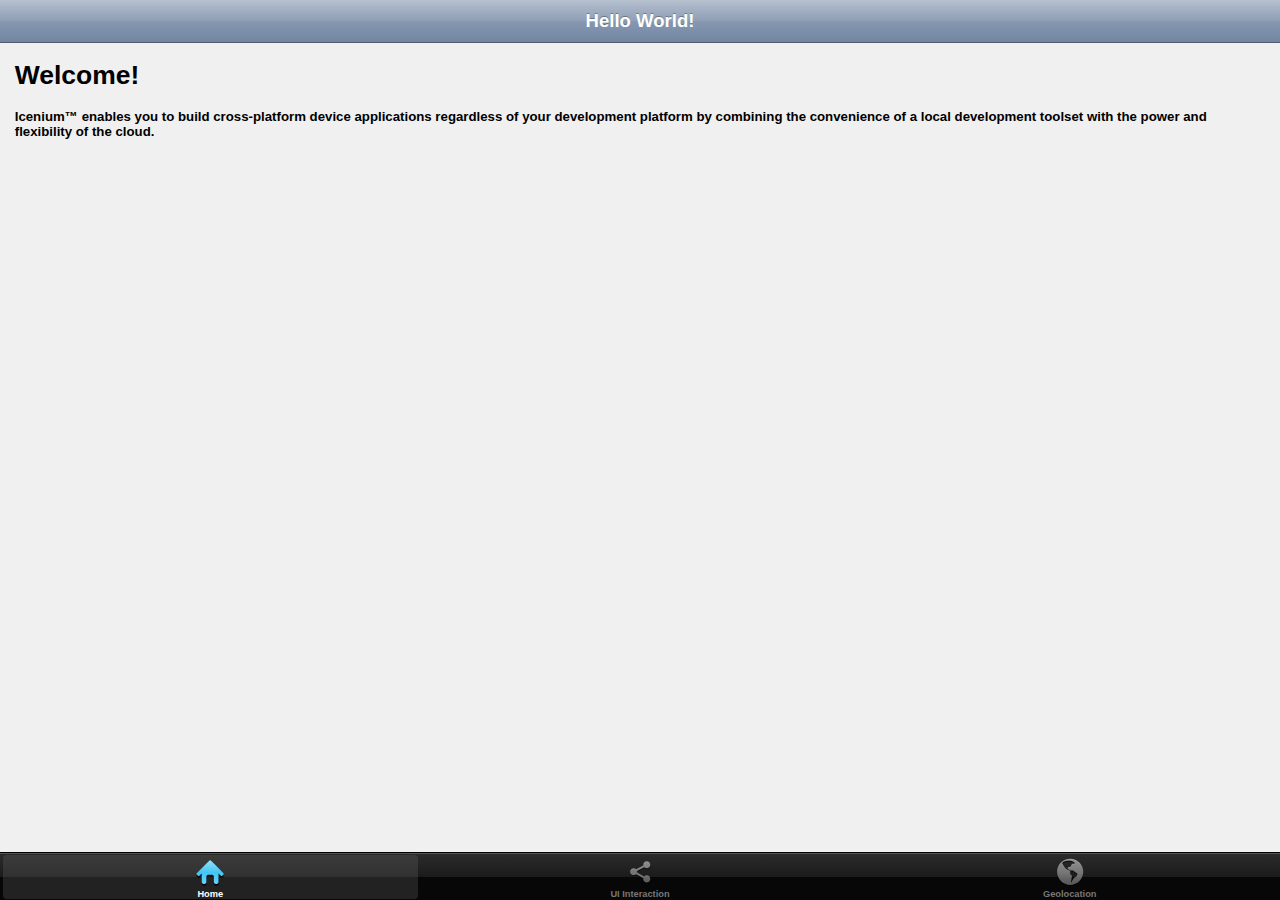
==== OptilineKendo/index.html @ 264a4687 "Solution created." ====
﻿<!DOCTYPE html>
<html>
    <head>
        <title></title>
        <meta charset="utf-8" />
        <script src="cordova.js"></script>
        <script src="kendo/js/jquery.min.js"></script>
        <script src="kendo/js/kendo.mobile.min.js"></script>
        <script src="http://maps.google.com/maps/api/js?sensor=true"></script>
        <script src="scripts/hello-world.js"></script>

        <link href="kendo/styles/kendo.mobile.all.min.css" rel="stylesheet" />
        <link href="styles/main.css" rel="stylesheet" />
    </head>
    <body>
        <div data-role="view" id="tabstrip-home" data-title="Hello World!">
            <h1>Welcome!</h1>
            <p>
                Icenium&trade; enables you to build cross-platform device applications regardless of your 
                development platform by combining the convenience of a local development toolset with the 
                power and flexibility of the cloud.
            </p>
        </div>

        <div data-role="view" id="tabstrip-uiinteraction" data-title="UI Interaction">
            <h1>Say Hello!</h1>
            <div id='helloWorldInput'>
                <label for="txtName" style="display: inline-block;">Enter your name:</label>
                <input type="text" id="txtName" value="" />
            </div>
            <div id='helloWorldText' style="display:block;"></div>
            <div class="buttonArea">
                <a id="resetButton" data-role="button" data-click="sayHelloReset" data-icon="refresh">Reset</a>
                <a id="submitButton" data-role="button" data-click="sayHello" data-icon="compose">Submit</a>
            </div>
        </div>

        <div data-role="view" id="tabstrip-geolocation" data-title="Geolocation">
            <h1>My Location</h1>
            <div id="geoLocationContainer">
                <div id="myLocation">Unable to get location information. Please check your network connection and try again.</div>
                <a id="refreshMap" data-role="button" data-click="getLocation" data-icon="refresh">Refresh Location</a>
                <div id="map_canvas"></div>
            </div>
        </div>

        <div data-role="layout" data-id="mobile-tabstrip">
            <header data-role="header">
                <div data-role="navbar">
                    <span data-role="view-title"></span>
                </div>
            </header>

            <div data-role="footer">
                <div data-role="tabstrip">
                    <a href="#tabstrip-home" data-icon="home">Home</a>
                    <a href="#tabstrip-uiinteraction" data-icon="share">UI Interaction</a>
                    <a href="#tabstrip-geolocation" data-icon="globe">Geolocation</a>
                </div>
            </div>
        </div>

        <script>
            var app = new kendo.mobile.Application(document.body, { transition: "slide", layout: "mobile-tabstrip" });
        </script>
    </body>
</html>
---- OptilineKendo/kendo/styles/kendo.mobile.all.min.css ----
﻿/*
* Kendo UI Mobile v2012.3.1114 (http://kendoui.com)
* Copyright 2012 Telerik AD. All rights reserved.
*
* Kendo UI Mobile commercial licenses may be obtained at
* https://www.kendoui.com/purchase/license-agreement/kendo-ui-mobile-commercial.aspx
* If you do not own a commercial license, this file shall be governed by the trial license terms.
*/
.km-root{font-size:.92em}.km-root a{color:inherit}.km-tablet{font-size:1em}.km-root *:focus{outline:0}.km-root,.km-vertical,.km-horizontal{width:100%;height:100%;-ms-touch-action:pinch-zoom double-tap-zoom;-ms-content-zooming:none;-webkit-user-select:none;-webkit-text-size-adjust:none;-moz-text-size-adjust:none;text-size-adjust:none}.km-root>*,.km-header *,.km-footer *{margin:0;padding:0}.km-root *{-webkit-touch-callout:none;-webkit-tap-highlight-color:rgba(0,0,0,0)}.km-view{top:0;left:0;position:absolute;display:-moz-box;display:-webkit-box;display:-webkit-flex;display:-moz-flex;display:-ms-flexbox;display:flex;height:100%;width:100%;-moz-box-orient:vertical;-webkit-box-orient:vertical;-webkit-flex-direction:column;-moz-flex-direction:column;-ms-flex-direction:column;flex-direction:column;-webkit-align-items:stretch;-moz-align-items:stretch;align-items:stretch;-webkit-align-content:stretch;-moz-align-content:stretch;align-content:stretch;vertical-align:top}:-moz-any(.km-view,.km-pane){overflow:hidden;position:relative}:-moz-any(.km-view){display:-moz-inline-box;display:-moz-inline-flex}.km-content{min-height:1px;-moz-box-flex:1;-webkit-box-flex:1;-moz-flex:1;-webkit-flex:1;-ms-flex:1;flex:1;-moz-box-align:stretch;-webkit-box-align:stretch;-ms-flex-align:stretch;flex-align:stretch;display:block;width:auto;overflow:hidden;position:relative}:-moz-any(.km-content,.km-scrollview){display:block;display:-moz-flex;-moz-flex-direction:column}.km-content p,.km-content h1,.km-content h2,.km-content h3,.km-content h4,.km-content h5,.km-content h6{margin-left:1rem;margin-right:1rem}.km-header,.km-footer{display:block;display:-moz-box;-moz-box-orient:vertical;display:-moz-flex;-moz-flex-direciton:column;width:100%}.km-header{padding:0}.km-footer{background:#1a1a1a}[data-role="layout"]{display:none}.km-tabstrip{-moz-box-orient:horizontal;-webkit-box-orient:horizontal;-moz-box-align:start;-webkit-box-align:start;-ms-flex-align:start;flex-align:start;-webkit-flex-direction:row;-moz-flex-direction:row;-ms-flex-direction:row;flex-direction:row;-moz-box-pack:start;padding:0}.km-header,.km-footer{position:relative;z-index:1}@media all and (-webkit-min-device-pixel-ratio:10000),not all and (-webkit-min-device-pixel-ratio:0){.km-view{display:table}.km-header,.km-footer,.km-content{display:table-row}.km-header,.km-footer{height:1px}}.km-view-title{visibility:hidden}.km-hide-title{display:none}.km-show-title:after{display:block;content:"\a0"}.km-toolbar,.km-navbar,.km-button,.km-buttongroup,.km-tabstrip,.km-blackberry li.km-actionsheet-cancel>a{background-origin:border-box;position:relative;display:inline-block;padding:.4em .7em;margin:.1rem;overflow:visible;border-radius:5pt;-moz-border-radius:5pt;-webkit-border-radius:5pt;text-decoration:none}.km-buttongroup,.km-tabstrip{padding:.4rem .7rem}.km-horizontal .km-tabstrip{padding:.2rem .7rem}.km-button{cursor:pointer;outline:0}.km-switch input[type=checkbox]{display:none}.km-switch,.km-checkbox{text-align:left;font-size:1rem;display:inline-block;width:6.4rem;height:2rem;line-height:2rem;position:relative;overflow:hidden}.km-switch-wrapper,.km-slider-wrapper{display:block;height:100%;width:100%;overflow:hidden;border-radius:6px}.km-switch-background,.km-slider-background{display:block;margin:0 1px 1px -5em;height:100%;width:200%}.km-switch-container{top:0;left:0;position:absolute;display:block;height:100%;width:100%;overflow:hidden;background:transparent;border-radius:4px;-moz-border-radius:4px;-webkit-border-radius:4px;-moz-box-sizing:border-box;-webkit-box-sizing:border-box;box-sizing:border-box}.km-checkbox{width:1.8rem;height:1.8rem}.km-checkbox-checked:after{content:"\a0";display:block;width:100%;height:100%}.km-switch-handle{top:0;left:0;width:2.72em;height:100%;display:inline-block;margin:-1px 0 0 -1px;border-radius:5px;-moz-border-radius:5px;-webkit-border-radius:5px;box-shadow:0 0 3px 0 rgba(0,0,0,0.5);-webkit-box-shadow:0 0 3px 0 rgba(0,0,0,0.5)}.km-switch-label-on,.km-switch-label-off{display:block;width:130%;text-align:center;position:absolute}.km-switch-label-off{left:104%}.km-switch-label-on{left:-134%;text-shadow:0 -1px 0 rgba(0,0,0,0.3)}.km-badge,.km-detail{text-decoration:none;display:inline-block;vertical-align:middle;overflow:hidden;text-align:center;position:absolute;z-index:1;top:-0.6rem;right:-0.4rem;width:1rem;height:1rem;text-shadow:none}.km-detail{position:absolute;float:right;right:.8rem;top:50%;margin-top:-0.7rem;width:1.3rem;height:1.3rem;font-size:1rem;-moz-box-sizing:border-box;-webkit-box-sizing:border-box;box-sizing:border-box}.km-root .km-detaildisclose{font-size:.8em}:-moz-any(.km-detail){width:1rem;height:1rem}.km-listview-link:after{width:.5rem;height:.5rem;content:"\a0";display:inline-block;vertical-align:middle}.km-listview-link:after{margin-left:-0.2rem;border-style:solid;border-width:.24rem .24rem 0 0;-webkit-transform:rotate(45deg);-moz-transform:rotate(45deg);-ms-transform:rotate(45deg);-o-transform:rotate(45deg);transform:rotate(45deg)}.km-button::-moz-focus-inner{padding:0;border:0}.km-badge:-moz-first-node,:-moz-first-node ~ .km-badge{right:-0.5em;top:-1em}.km-buttongroup{-webkit-margin-collapse:separate;margin:.5em auto}.km-root .km-buttongroup{padding:0;border-radius:0;-moz-border-radius:0;-webkit-border-radius:0;box-shadow:none;-webkit-box-shadow:none;border-color:transparent;background:0;white-space:nowrap;display:table}.km-buttongroup>.km-button{display:table-cell}.km-root .km-buttongroup .km-button{margin:0;border-width:1px 0 1px 1px;border-radius:0;-moz-border-radius:0;-webkit-border-radius:0;padding:.48em .9em .44em}.km-tablet .km-buttongroup .km-button{padding:.4em .8em .34em}.km-root .km-navbar .km-buttongroup{font-size:.95rem;line-height:1em;margin:0 0 .2em;display:inline-block;height:1.5em;top:-2px}.km-tablet .km-navbar .km-buttongroup{top:-1px}.km-root .km-navbar .km-buttongroup>.km-button{font-size:1em;min-width:4rem;text-align:center}.km-tablet .km-navbar .km-buttongroup>.km-button{min-width:6rem}.km-root .km-view .km-buttongroup .km-button:first-child{-webkit-border-bottom-left-radius:5pt;-webkit-border-top-left-radius:5pt;border-radius:5pt 0 0 5pt;-moz-border-radius:5pt 0 0 5pt;-webkit-border-radius:5pt 0 0 5pt}.km-root .km-view .km-buttongroup .km-button:last-child{border-right-width:1px;-webkit-border-bottom-right-radius:5pt;-webkit-border-top-right-radius:5pt;border-radius:0 5pt 5pt 0;-moz-border-radius:0 5pt 5pt 0;-webkit-border-radius:0 5pt 5pt 0}.km-scrollview{white-space:nowrap;overflow:hidden;width:100%}.km-scrollview>div>*{-webkit-transform:translatez(0)}.km-scrollview>div>[data-role=page]{vertical-align:top;display:inline-block;min-height:1px}:-moz-any(.km-scrollview)>div{width:0}.km-pages{text-align:center;margin:0;padding:0}.km-pages li{display:inline-block;width:.5em;height:.55em;margin:0 .3em}.km-ios .km-buttongroup .km-button{font-size:1.2em;font-weight:bold}.km-ios .km-state-disabled .km-button,.km-android .km-state-disabled .km-button,.km-blackberry .km-state-disabled .km-button,.km-meego .km-state-disabled .km-button{color:#aaa;text-shadow:none}.km-tabstrip,.km-toolbar,.km-navbar{display:block;padding:.8em;margin:0;width:100%;border-width:0;-moz-box-sizing:border-box;-webkit-box-sizing:border-box;box-sizing:border-box;border-radius:0;-moz-border-radius:0;-webkit-border-radius:0}.km-tabstrip{text-align:center;word-spacing:-1em}.km-tabstrip .km-button{word-spacing:normal;box-shadow:none;-webkit-box-shadow:none}@media screen and (-webkit-min-device-pixel-ratio:0){.km-tabstrip{word-spacing:normal;width:100%}}.km-toolbar,.km-navbar{padding:0;-moz-box-flex:1;-webkit-box-flex:1;-moz-flex:1;-webkit-flex:1;-ms-flex:1;flex:1;position:relative;overflow:hidden;display:block;border-width:0 0 1px 0}.km-root div:-moz-any(.km-toolbar,.km-navbar){overflow:visible}.km-toolbar .km-button,.km-navbar .km-button{margin-top:.5rem;margin-bottom:.5rem}.km-navbar .km-no-title{padding-top:.7rem;padding-bottom:.7rem}.km-horizontal .km-toolbar .km-button,.km-horizontal .km-navbar .km-button{margin-top:.3rem;margin-bottom:.3rem}.km-horizontal .km-navbar .km-no-title{padding-top:.5rem;padding-bottom:.5rem}.km-tablet.km-root .km-no-title{padding-top:.55rem;padding-bottom:.55rem}.km-tablet .km-navbar .km-button,.km-tablet .km-toolbar .km-button{margin-top:.45rem;margin-bottom:.45rem}.km-root .km-pane .km-navbar .km-no-title{visibility:visible;line-height:0}.km-tabstrip .km-button{font-family:Arial,Helvetica,sans-serif;color:#a8a8a8;padding:.4em .8em;border-width:0;border-color:transparent;background:0;margin:0;text-align:center}.km-tabstrip .km-badge{font-size:.8em;font-weight:normal}.km-tabstrip .km-button:first-child{border-left:0}.km-tabstrip .km-button:last-child{border-right:0}.km-listview-wrapper>ul:not(.km-listview){margin:0 auto}.km-list,.km-listview{padding:0;margin:0;list-style-type:none}.km-listinset,.km-listgroupinset{margin:1em}.km-listinset,.km-listgroupinset .km-list{overflow:hidden}.km-listview .km-switch{margin-top:-0.95rem;position:absolute;right:.8rem;top:50%}.km-listview .km-list{text-indent:0}.km-list>li,.km-root .km-listview-link,.km-root .km-listview-label{margin:0;display:block;position:relative;list-style-type:none;vertical-align:middle;-moz-box-sizing:border-box;-webkit-box-sizing:border-box;box-sizing:border-box;padding:.5em .7em}.km-list>li>*{line-height:normal}.km-group-title{display:block;font-weight:bold;padding:.2em 0;text-indent:.8em}.km-listgroupinset .km-group-title{margin-top:.65em;line-height:2em}.km-content .km-list>li:first-child{border-top:0}.km-content .km-list>li:last-child{border-bottom:0}.km-root .km-listview-link,.km-root .km-listview-label{line-height:inherit;text-decoration:none;margin:-0.5em -0.7em}.km-listview-link:after,.km-listview-label:after{border-color:#777;content:"\a0";display:block;position:absolute;right:1rem;top:50%;margin-top:-0.32rem}.km-scroller-pull{width:100%;display:block;position:absolute;line-height:60px;font-size:1.4em;text-align:center;-webkit-transform:translate3d(0,-60px,0);-moz-transform:translate3d(0,-60px,0);-ms-transform:translate3d(0,-60px,0);-o-transform:translate3d(0,-60px,0);transform:translate3d(0,-60px,0)}.km-scroller-pull .km-template{display:inline-block;width:200px;text-align:left}.km-load-more .km-icon,.km-root .km-scroller-pull .km-icon{display:inline-block;height:2rem;margin-right:1rem;vertical-align:middle;width:2rem;font-size:2rem;-webkit-transform:rotate(0deg);-moz-transform:rotate(0deg);-ms-transform:rotate(0deg);-o-transform:rotate(0deg);transform:rotate(0deg);-webkit-transition:-webkit-transform 300ms linear;-moz-transition:-moz-transform 300ms linear;-ms-transition:-ms-transform 300ms linear;-o-transition:-o-transform 300ms linear;transition:transform 300ms linear}.km-root .km-scroller-release .km-icon{-webkit-transform:rotate(180deg);-moz-transform:rotate(180deg);-ms-transform:rotate(180deg);-o-transform:rotate(180deg);transform:rotate(180deg)}.km-root .km-scroller-refresh .km-icon{-webkit-transition:none;-moz-transition:none;-ms-transition:none;-o-transition:none;transition:none}.km-default-content{padding:1em}.km-item label:before,.km-item label.km-item-checked:after{position:absolute;content:" ";display:block;top:50%;left:.6em;width:36px;height:36px;margin-top:-18px}.km-detail .km-text{display:none}.km-detail .km-icon,.km-button .km-icon,.km-list .km-icon,.km-ios .km-button .km-icon{width:1em;height:1em;font-size:1.3em;margin-left:-0.3em;margin-right:.3em;vertical-align:text-top;display:inline-block;background-size:auto 100%}.km-root .km-view .km-notext{margin-left:0;margin-right:0}.km-list .km-switch{position:absolute;top:50%;right:.8rem;margin-top:-1rem}.km-root .km-rowinsert:after,.km-root .km-rowdelete:after,.km-root .km-contactadd:after,.km-root .km-detaildisclose:after,.km-root .km-rowinsert:before,.km-root .km-rowdelete:before,.km-root .km-contactadd:before,.km-root .km-detaildisclose:before,.km-detail .km-icon{left:.15em;top:.15em;line-height:1em;font-size:1em;position:absolute}.km-root .km-detaildisclose:after{left:.1em;top:.25em;text-align:center;font-weight:bold}.km-buttongroup .km-button .km-icon{width:1em;height:1em;font-size:1em;margin:0 .16em 0 0}.km-tabstrip .km-button .km-icon{width:2.5rem;height:2.5rem;font-size:2.5rem;margin:.1rem auto 0;display:block}.km-phone .km-tabstrip .km-icon{height:2.2rem;width:2.2rem;font-size:2.2rem}.km-phone .km-horizontal .km-tabstrip .km-icon{height:2rem;width:2rem;font-size:2rem}.km-slider{width:10em;height:.6em;line-height:.6em;position:relative;padding:.5em .7em;display:inline-block;vertical-align:middle}.km-slider-container{top:0;left:0;margin:0;width:100%;height:100%;display:block;position:absolute;border-radius:5px;-moz-border-radius:5px;-webkit-border-radius:5px}.km-slider-handle{top:0;left:0;width:1.25em;height:1.25em;display:block;position:absolute;border-radius:1em;-moz-border-radius:1em;-webkit-border-radius:1em;box-shadow:0 1px 1px rgba(0,0,0,0.5);-webkit-box-shadow:0 1px 1px rgba(0,0,0,0.5)}.km-slider-wrapper{border-radius:5px;-moz-border-radius:5px;-webkit-border-radius:5px}.km-slider-background{width:24em;margin-left:-12em}.km-touch-scrollbar{position:absolute;visibility:hidden;z-index:200000;height:.3em;width:.3em;background-color:#333;opacity:0;border-radius:.4em;-moz-border-radius:.4em;-webkit-border-radius:.4em;-webkit-transform-origin:0 0;-moz-transform-origin:0 0;-ms-transform-origin:0 0;-o-transform-origin:0 0;transform-origin:0 0;-webkit-transition:opacity .3s linear;-moz-transition:opacity .3s linear;-ms-transition:opacity .3s linear;-o-transition:opacity .3s linear;transition:opacity .3s linear}.km-vertical-scrollbar{height:100%;right:1px;top:0}.km-horizontal-scrollbar{width:100%;left:0;bottom:1px}.km-scrollview,.km-scroll-container{-moz-user-select:none;-webkit-user-select:none;user-select:none;-moz-user-select:-moz-none;-webkit-margin-collapse:separate}.km-scroll-wrapper{position:relative}.km-scroll-header{position:absolute;z-index:1001;width:100%;top:0;left:0}.km-leftitem,.km-rightitem{z-index:1;position:absolute;right:.5em}.km-leftitem{left:.5em;right:auto}.km-dialog{position:absolute;min-width:19em;max-width:25em;overflow:hidden;border-radius:1em;-moz-border-radius:1em;-webkit-border-radius:1em}.km-dialog-title{position:static;float:none;height:2.6em;margin-top:-2.6em;font-size:1.22em;line-height:3em;border-radius:1em;-moz-border-radius:1em;-webkit-border-radius:1em}.km-dialog:before{content:"\a0";display:block;overflow:visible;width:100%;height:3em;opacity:.2}.km-dialog-content{font-weight:normal;min-height:2em;text-align:center}.km-dialog .km-button{display:block;margin:.4em;font-size:1.3em;text-align:center;padding:.44em;-moz-user-select:none;-webkit-user-select:none;user-select:none;border-radius:4px;-moz-border-radius:4px;-webkit-border-radius:4px}.km-loader{top:50%;left:50%;width:180px;height:130px;opacity:.85;z-index:100000;padding:30px 30px;position:absolute;margin-top:-70px;margin-left:-90px;-moz-box-sizing:border-box;-webkit-box-sizing:border-box;box-sizing:border-box;background-color:black;border-radius:20px;-moz-border-radius:20px;-webkit-border-radius:20px}.km-loader h1{font-size:1.6em;color:white;text-align:center;margin-top:10px}.km-loader .km-loading,.km-load-more .km-icon,.km-scroller-refresh .km-icon{animation:km-spin 1s infinite linear;-moz-animation:km-spin 1s infinite linear;-webkit-animation:km-spin 1s infinite linear;display:block;margin:0 auto;width:35px;height:35px;font-size:35px}.km-loader .km-loading:after,.km-load-more .km-icon:after,.km-scroller-refresh .km-icon:after{color:#ccc}@-webkit-keyframes km-spin{from{-webkit-transform:rotate(0deg)}to{-webkit-transform:rotate(360deg)}}@-moz-keyframes km-spin{from{-moz-transform:rotate(0deg)}to{-moz-transform:rotate(360deg)}}@-ms-keyframes km-spin{from{-ms-transform:rotate(0deg)}to{-ms-transform:rotate(360deg)}}@-o-keyframes km-spin{from{-o-transform:rotate(0deg)}to{-o-transform:rotate(360deg)}}@-webkit-keyframes km-ios-spin{0%{-webkit-transform:rotate(0deg)}8.32%{-webkit-transform:rotate(0deg)}8.33%{-webkit-transform:rotate(30deg)}16.65%{-webkit-transform:rotate(30deg)}16.66%{-webkit-transform:rotate(60deg)}24.99%{-webkit-transform:rotate(60deg)}25%{-webkit-transform:rotate(90deg)}33.32%{-webkit-transform:rotate(90deg)}33.33%{-webkit-transform:rotate(120deg)}41.65%{-webkit-transform:rotate(120deg)}41.66%{-webkit-transform:rotate(150deg)}49.99%{-webkit-transform:rotate(150deg)}50%{-webkit-transform:rotate(180deg)}58.32%{-webkit-transform:rotate(180deg)}58.33%{-webkit-transform:rotate(210deg)}66.65%{-webkit-transform:rotate(210deg)}66.66%{-webkit-transform:rotate(240deg)}74.99%{-webkit-transform:rotate(240deg)}75%{-webkit-transform:rotate(270deg)}83.32%{-webkit-transform:rotate(270deg)}83.33%{-webkit-transform:rotate(300deg)}91.65%{-webkit-transform:rotate(300deg)}91.66%{-webkit-transform:rotate(330deg)}99.99%{-webkit-transform:rotate(330deg)}100%{-webkit-transform:rotate(360deg)}}.km-list input[type=password],.km-list input[type=search],.km-list input[type=number],.km-list input[type=tel],.km-list input[type=url],.km-list input[type=email],.km-list input[type=text]:not(.k-input),.km-list input[type=month],.km-list input[type=color],.km-list input[type=week],.km-list input[type=date],.km-list input[type=time],.km-list input[type=datetime],.km-list select:not([multiple]),.km-list .k-dropdown,.km-list textarea{width:50%;-moz-box-sizing:border-box;-webkit-box-sizing:border-box;box-sizing:border-box}.km-root input:not([type=button]):not([type=submit]):not([type=reset]):not([type=image]):not([type=checkbox]):not([type=radio]):not(.k-input):not(.k-button),.km-root select:not([multiple]),.km-root .k-dropdown,.km-root textarea{font-size:1.2em}.km-list input[type=checkbox],.km-list input[type=radio]{-moz-appearance:none;-webkit-appearance:none;background:0}.km-root input,.km-root textarea{-moz-user-select:text;-webkit-user-select:text;user-select:text}.km-root input[readonly],.km-root select:not([multiple]){-moz-user-select:none;-webkit-user-select:none;user-select:none}.km-root .km-list input:not([type=button]):not([type=submit]):not([type=reset]):not([type=image]):not(.k-input):not(.k-button),.km-root .km-list select:not([multiple]),.km-root .km-list .k-dropdown,.km-root .km-list textarea{position:absolute;right:.8em;top:50%;line-height:normal;margin-top:-0.5em;z-index:1}.km-root .km-list input:not([type=button]):not([type=submit]):not([type=reset]):not([type=image]):not([type=checkbox]):not([type=radio]):not(.k-input):not(.k-button),.km-root .km-list select:not([multiple]),.km-root .km-list .k-dropdown,.km-root .km-list textarea{right:0;margin-top:-0.95em}.km-root .km-list .k-dropdown{line-height:1.4em}.km-list .k-dropdown,.km-list .k-dropdown .k-input{background-color:transparent}.km-root .k-dropdown-wrap{display:inline-block}.km-root .km-listview-label:after,.km-root input ~ .km-listview-link:after,.km-root textarea ~ .km-listview-link:after,.km-root select ~ .km-listview-link:after,.km-root .k-dropdown ~ .km-listview-link:after{display:none}.km-root .k-dropdown select,.km-root .k-dropdown .k-select{display:none}.km-root .km-list textarea{position:relative;float:right;margin-top:0;font-family:inherit}.km-root .km-popup .k-item,.km-actionsheet>li{list-style-type:none;padding:inherit 1em;border-bottom:1px solid #555;-moz-box-sizing:border-box;-webkit-box-sizing:border-box;box-sizing:border-box}.km-actionsheet>li{line-height:2em;border-bottom:0}.km-root .km-popup .k-list,.km-actionsheet{padding:0;margin:0}.km-root .km-popup .k-item:last-child,.km-actionsheet>li:last-child{border:0}.km-shim{left:0;bottom:0;position:absolute;width:100%;height:100%;background:rgba(0,0,0,0.6);z-index:10001;-moz-box-sizing:border-box;-webkit-box-sizing:border-box;box-sizing:border-box}.km-shim .k-animation-container,.km-actionsheet-wrapper{width:100%;box-shadow:none;-webkit-box-shadow:none;border:0}.km-shim .k-animation-container{width:auto}.km-listview-label input[type=radio],.km-listview-label input[type=checkbox]{border:0;font-size:inherit;width:1em;height:.9em}.km-load-more{display:block;padding:.3em 0 1.2em;height:2.6em;text-align:center}.km-root div.km-splitview{-moz-box-orient:horizontal;-webkit-box-orient:horizontal;-moz-box-direction:normal;-webkit-box-direction:normal;-webkit-flex-direction:row;-moz-flex-direction:row;-ms-flex-direction:row;flex-direction:row}.km-root .km-splitview.km-split-vertical{-moz-box-orient:vertical;-webkit-box-orient:vertical;-webkit-flex-direction:column;-moz-flex-direction:column;-ms-flex-direction:column;flex-direction:column}.km-splitview>.km-pane{-moz-box-flex:2;-webkit-box-flex:2;-moz-flex:2;-webkit-flex:2;-ms-flex:2;flex:2}.km-splitview>.km-pane:first-child{-moz-box-flex:1;-webkit-box-flex:1;-moz-flex:1;-webkit-flex:1;-ms-flex:1;flex:1}.km-split-horizontal>.km-pane{height:100%}.km-split-vertical>.km-pane>.km-view{display:-webkit-box}.km-pane{position:relative}.km-popup-wrapper,.km-modalview-wrapper{z-index:10001;position:relative;overflow:hidden;background:0;border:0;box-shadow:none;-webkit-box-shadow:none}.km-popup-overlay{position:absolute;width:100%;height:100%;z-index:10000}.km-popup-arrow,.km-popup-arrow:after,.km-down .km-popup-arrow:before{position:absolute;width:15px;height:15px;top:0;left:0;z-index:2}.km-left .km-popup-arrow,.km-right .km-popup-arrow{margin-top:-8px}.km-up .km-popup-arrow,.km-down .km-popup-arrow{margin-left:-8px}.km-popup-arrow:after,.km-down .km-popup-arrow:before{display:block;content:"\a0";width:0;height:0}.km-up .km-popup-arrow{top:auto;bottom:0}.km-left .km-popup-arrow{left:auto;right:0}.km-popup.km-pane{-moz-box-sizing:border-box;-webkit-box-sizing:border-box;box-sizing:border-box;width:100%;height:100%}.km-modalview,.km-modalview-wrapper:before{overflow:hidden;position:relative;display:-moz-inline-box;display:-webkit-inline-box;display:-ms-inline-flexbox;display:inline-flex;width:100%;height:100%;vertical-align:middle}.km-modalview .km-content{box-flex:1}.km-modalview-wrapper:before{margin-left:-1px;content:"\a0";width:0;display:inline-block}.km-stretched-view{display:-moz-box;display:-webkit-box;display:-webkit-flex;display:-moz-flex;display:-ms-flexbox;display:flex}.km-stretched-view>*{width:100%}.km-pane,.km-on-ios .km-view,.km-on-ios .km-header,.km-on-ios .km-footer,.km-on-ios .km-slider,.km-on-ios .km-switch,.km-on-ios .km-group-title,.km-on-ios .km-list>li,.km-on-ios .km-shim .k-animation-container,.km-on-ios .km-scroll-container,.km-on-blackberry .km-view,.km-on-blackberry .km-content,.km-on-blackberry .km-header,.km-on-blackberry .km-footer,.km-on-blackberry .km-icon,.km-on-blackberry .km-switch,.km-on-blackberry .km-popup .k-item,.km-on-blackberry .km-actionsheet-wrapper{-webkit-transform:translatez(0)}.km-on-meego,.km-on-android{-webkit-transform:none}.km-on-android.km-2 .km-header,.km-on-android.km-2 .km-footer,.km-on-android .km-switch,.km-on-android.km-2 .km-list>li,.km-on-android.km-3 .km-listview-wrapper,.km-on-android.km-4 .km-listview-wrapper,.km-on-android.km-4 .km-content,.km-on-android .km-switch-handle,.km-on-android .km-switch-wrapper,.km-on-android .km-scroll-container,.km-on-meego .km-content,.km-on-meego .km-switch,.km-on-meego .km-icon,.km-on-meego .km-header,.km-on-meego .km-footer,.km-on-meego .km-content,.km-on-meego .km-switch-handle,.km-on-meego .km-switch-wrapper{-webkit-transform:translatez(0);-webkit-backface-visibility:hidden}.km-on-android.km-4{-webkit-transition:-webkit-transform .0001ms}.km-on-android.km-4 input{-webkit-user-modify:read-write-plaintext-only}.km-on-android.km-2 .km-list>li,.km-on-android.km-3 .km-list>li{bottom:10000px;-webkit-transform:translatey(10000px);-moz-transform:translatey(10000px);-ms-transform:translatey(10000px);-o-transform:translatey(10000px);transform:translatey(10000px)}.km-overlay{position:absolute;top:0;left:0;width:100%;height:100%;background:transparent;z-index:100000}@font-face{font-family:"Kendo UI";src:url("images/KendoUI.woff") format("woff"),url("images/KendoUI.ttf") format("truetype")}body:before{font-family:"Kendo UI";content:"\a0";font-size:0;width:0;height:0;position:absolute;z-index:-1}.km-root .km-pane .km-view .km-icon{-webkit-background-clip:text;background-size:0}.km-icon{position:relative}.km-icon:after,.km-icon:before,.km-contactadd:after,.km-contactadd:before,.km-rowdelete:after,.km-rowdelete:before,.km-rowinsert:after,.km-rowinsert:before,.km-detaildisclose:after,.km-detaildisclose:before,.km-loading:after{position:relative;display:block;width:100%;height:100%;text-align:left;vertical-align:middle;background-size:auto;font:1em/1em "Kendo UI"}.km-icon:before,.km-contactadd:before,.km-rowdelete:before,.km-rowinsert:before,.km-detaildisclose:before{position:absolute;margin-top:1px;color:rgba(0,0,0,0.7)}.km-icon:before,.km-contactadd:before,.km-rowdelete:before,.km-rowinsert:before,.km-detaildisclose:before{display:none}.km-state-active .km-icon:before,.km-state-active .km-contactadd:before,.km-state-active .km-rowdelete:before,.km-state-active .km-rowinsert:before,.km-state-active .km-detaildisclose:before{display:block}:-webkit-any(.km-ios):not(.km-android):not(.km-blackberry6):not(.km-blackberry7):not(.km-meego) .km-icon:after,:-webkit-any(.km-blackberry):not(.km-android):not(.km-blackberry6):not(.km-blackberry7):not(.km-meego) .km-icon:after{background-image:inherit;background-repeat:inherit;background-position:inherit;background-color:currentcolor;-webkit-background-clip:text;-webkit-text-fill-color:transparent}.km-root .km-pane.km-on-blackberry.km-blackberry6 .km-view .km-icon,.km-root .km-pane.km-on-blackberry.km-blackberry7 .km-view .km-icon,.km-root .km-pane.km-on-ios.km-ios4 .km-view .km-icon{background:0}.km-root .km-pane.km-on-blackberry.km-blackberry6 .km-view .km-icon:after,.km-root .km-pane.km-on-blackberry.km-blackberry7 .km-view .km-icon:after,.km-root .km-pane.km-on-ios.km-ios4 .km-view .km-icon:after{background:0;-webkit-text-fill-color:inherit}.km-contactadd:after,.km-contactadd:before,.km-rowinsert:after,.km-rowinsert:before{content:"\E039"}.km-rowdelete:after,.km-rowdelete:before{content:"\E03a"}.km-detaildisclose:after,.km-detaildisclose:before{content:"\E0E2"}.km-action:after,.km-action:before{content:"\e0ca"}.km-add:after,.km-add:before{content:"\e0cb"}.km-battery:after,.km-battery:before{content:"\e0ce"}.km-bookmarks:after,.km-bookmarks:before{content:"\e0cf"}.km-camera:after,.km-camera:before{content:"\e0d0"}.km-cart:after,.km-cart:before{content:"\e0d1"}.km-edit:after,.km-compose:after,.km-edit:before,.km-compose:before{content:"\e0d5"}.km-contacts:after,.km-contacts:before{content:"\e0e4"}.km-trash:after,.km-delete:after,.km-trash:before,.km-delete:before{content:"\e0ec"}.km-details:after,.km-details:before{content:"\e0e2"}.km-download:after,.km-downloads:after,.km-download:before,.km-downloads:before{content:"\e0d4"}.km-fastforward:after,.km-fastforward:before{content:"\e0d9"}.km-toprated:after,.km-favorites:after,.km-toprated:before,.km-favorites:before{content:"\e0d7"}.km-featured:after,.km-featured:before{content:"\e0d8"}.km-globe:after,.km-globe:before{content:"\e0dc"}.km-history:after,.km-history:before{content:"\e0e7"}.km-home:after,.km-home:before{content:"\e0dd"}.km-info:after,.km-about:after,.km-info:before,.km-about:before{content:"\e0de"}.km-more:after,.km-more:before{content:"\e0e0"}.km-mostrecent:after,.km-mostrecent:before{content:"\e0cc"}.km-mostviewed:after,.km-mostviewed:before{content:"\e0d6"}.km-organize:after,.km-organize:before{content:"\e0eb"}.km-pause:after,.km-pause:before{content:"\e0e3"}.km-play:after,.km-play:before{content:"\e0e5"}.km-recents:after,.km-recents:before{content:"\e0d2"}.km-refresh:after,.km-refresh:before{content:"\e0e6"}.km-reply:after,.km-reply:before{content:"\e0ed"}.km-rewind:after,.km-rewind:before{content:"\e0e8"}.km-search:after,.km-search:before{content:"\e0e9"}.km-settings:after,.km-settings:before{content:"\e0da"}.km-share:after,.km-share:before{content:"\e0df"}.km-sounds:after,.km-volume:after,.km-sounds:before,.km-volume:before{content:"\e0ef"}.km-stop:after,.km-stop:before{content:"\e0ea"}.km-wifi:after,.km-wifi:before{content:"\e0f0"}.km-android .km-more:after,.km-android .km-more:before{content:"\e0e1"}.km-meego .km-more:after,.km-meego .km-more:before{content:"\e0f1"}.km-ios .km-loading:after,.km-ios .km-load-more .km-icon:after,.km-ios .km-scroller-refresh .km-icon:after{content:"\e0f7"}.km-meego .km-loading:after,.km-meego .km-load-more .km-icon:after,.km-meego .km-scroller-refresh .km-icon:after{content:"\e0f6"}.km-root .km-android .km-loading:after,.km-android .km-load-more .km-icon:after,.km-root .km-android .km-scroller-refresh .km-icon:after{content:"\e0f6"}.km-blackberry .km-loading:after,.km-blackberry .km-load-more .km-icon:after,.km-blackberry .km-scroller-refresh .km-icon:after{content:"\e0f6";color:inherit}.km-scroller-pull .km-icon:after{content:"\e0f2"}@media only screen and (height:320px) and (orientation:landscape){.km-ios6{height:100%!important}}.km-ios:after{content:url("images/back.png");display:none}.km-ios{background:#fff;font:bold .9rem HelveticaNeue,sans-serif}.km-ios .km-view{overflow:hidden}.km-ios .km-view-title,.km-ios .km-dialog-title{position:relative;visibility:visible;text-align:center;color:#fff;font-size:1.4em;line-height:2.3em;font-weight:bold;text-shadow:0 -1px rgba(0,0,0,0.3);margin-left:auto;margin-right:auto;box-shadow:inset 0 -1px 0 rgba(0,0,0,0.3);-webkit-box-shadow:inset 0 -1px 0 rgba(0,0,0,0.3)}.km-ios.km-horizontal .km-view-title{line-height:2em}.km-ios .km-toolbar,.km-ios .km-navbar,.km-ios .km-button,.km-ios .km-tabstrip,.km-ios .km-popup .k-item,.km-ios .km-actionsheet>li>a{background-image:-webkit-gradient(linear,50% 0,50% 100%,color-stop(0,rgba(255,255,255,0.5)),color-stop(0.06,rgba(255,255,255,0.45)),color-stop(0.5,rgba(255,255,255,0.2)),color-stop(0.5,rgba(255,255,255,0.15)),color-stop(1,rgba(100,100,100,0)));background-image:-moz-linear-gradient(top,rgba(255,255,255,0.5),rgba(255,255,255,0.45) 6%,rgba(255,255,255,0.2) 50%,rgba(255,255,255,0.15) 50%,rgba(100,100,100,0));background-image:-ms-linear-gradient(top,rgba(255,255,255,0.5),rgba(255,255,255,0.45) 6%,rgba(255,255,255,0.2) 50%,rgba(255,255,255,0.15) 50%,rgba(100,100,100,0));background-image:-o-linear-gradient(top,rgba(255,255,255,0.5),rgba(255,255,255,0.45) 6%,rgba(255,255,255,0.2) 50%,rgba(255,255,255,0.15) 50%,rgba(100,100,100,0));background-image:linear-gradient(top,rgba(255,255,255,0.5),rgba(255,255,255,0.45) 6%,rgba(255,255,255,0.2) 50%,rgba(255,255,255,0.15) 50%,rgba(100,100,100,0));-webkit-tap-highlight-color:rgba(0,0,0,0);color:#FFF;overflow:visible;border-radius:5px;-moz-border-radius:5px;-webkit-border-radius:5px;text-shadow:0 -1px rgba(0,0,0,0.3);text-decoration:none;border:1px solid #394d68;border-color:#2f3740 #394d68 #375073;background-color:#7185a2}.km-ios .km-button{text-align:center;border-width:0;border-bottom:1px solid rgba(255,255,255,0.5);padding:.4em .8em;background:transparent,#496b9a;background-image:-webkit-gradient(linear,50% 0,50% 100%,color-stop(0,rgba(255,255,255,0.35)),color-stop(0.5,rgba(255,255,255,0.1)),color-stop(0.5,rgba(255,255,255,0)),color-stop(1,rgba(255,255,255,0)));background-image:-moz-linear-gradient(top,rgba(255,255,255,0.35),rgba(255,255,255,0.1) 50%,rgba(255,255,255,0) 50%,rgba(255,255,255,0));background-image:-ms-linear-gradient(top,rgba(255,255,255,0.35),rgba(255,255,255,0.1) 50%,rgba(255,255,255,0) 50%,rgba(255,255,255,0));background-image:-o-linear-gradient(top,rgba(255,255,255,0.35),rgba(255,255,255,0.1) 50%,rgba(255,255,255,0) 50%,rgba(255,255,255,0));background-image:linear-gradient(top,rgba(255,255,255,0.35),rgba(255,255,255,0.1) 50%,rgba(255,255,255,0) 50%,rgba(255,255,255,0));box-shadow:inset 0 0 0 1px rgba(0,0,0,.3),inset 0 1px 3px rgba(0,0,0,.5);-webkit-box-shadow:inset 0 0 0 1px rgba(0,0,0,.3),inset 0 1px 3px rgba(0,0,0,.5)}.km-ios .km-button:active,.km-ios .km-button.km-state-active{background-color:#264e8c;box-shadow:inset 0 0 0 1px rgba(0,0,0,.3),inset 0 1px 3px rgba(0,0,0,.5),inset 0 0 0 1000px rgba(0,0,0,.2);-webkit-box-shadow:inset 0 0 0 1px rgba(0,0,0,.3),inset 0 1px 3px rgba(0,0,0,.5),inset 0 0 0 1000px rgba(0,0,0,.2)}.km-ios li.km-state-active{border-width:0;color:white}.km-ios :-webkit-any(.km-back){overflow:hidden;margin-left:-1em;padding-left:2.1em;-webkit-mask-image:url("images/back.png");-webkit-mask-size:auto 100%;-webkit-mask-repeat:no-repeat;-webkit-mask-position-x:1em}.km-ios .km-back:after{content:"\a0";display:none;position:absolute;left:1em;top:0;bottom:0;width:12px;background:url("[data-uri]");-webkit-background-size:auto 100%;background-size:auto 100%;background-repeat:no-repeat}.km-ios :-webkit-any(.km-back):after{display:block}.km-ios :-moz-any(.km-back){overflow:hidden;margin-left:0;padding-left:1.4em;background-size:auto 100%;clip-path:url('data:image/svg+xml;utf-8,<svg xmlns=%22http:%2F%2Fwww.w3.org%2F2000%2Fsvg%22 viewBox=%220 0 1 1%22><clipPath id=%22backbutton%22 clipPathUnits=%22objectBoundingBox%22><path fill=%22black%22 d=%22M8.7,1c0,0-8,0-8,0C0,1,0.2,1,0,0.5 C0.2-0,0,0,0.5,0H9V1z%22%2F><%2FclipPath><%2Fsvg>#backbutton')}.km-ios :-moz-any(.km-back):after{display:block;left:0}.km-ios .km-switch{width:5rem;height:1.8rem;line-height:1.65rem;overflow:hidden;font-family:HelveticaNeue,Arial,sans-serif}.km-ios4 .km-switch{width:6.4rem;height:2rem;line-height:2rem}.km-ios .km-switch-wrapper{overflow:hidden;background-color:#f0f0f0}.km-ios .km-switch-background,.km-ios .km-slider-background{background:4.25em 0 no-repeat #007ee9;background-image:-webkit-gradient(linear,50% 0,50% 100%,color-stop(0,#dbdbdb),color-stop(0.5,#eee));background-image:-moz-linear-gradient(top,#dbdbdb,#eee 50%);background-image:-ms-linear-gradient(top,#dbdbdb,#eee 50%);background-image:-o-linear-gradient(top,#dbdbdb,#eee 50%);background-image:linear-gradient(top,#dbdbdb,#eee 50%);margin-left:-3.4rem}.km-ios4 .km-switch-background{background-color:#3074e7;background-position:6.4em 0;margin-left:-6rem}.km-ios .km-switch-background:after{content:"\a0";display:inline-block;margin:0 0 0 .3rem;width:78%;height:50%;line-height:100%;vertical-align:bottom;background-image:-webkit-gradient(linear,50% 0,50% 100%,color-stop(0,rgba(255,255,255,0.14)),color-stop(1,rgba(255,255,255,0.4)));background-image:-moz-linear-gradient(top,rgba(255,255,255,0.14) 0,rgba(255,255,255,0.4));background-image:-ms-linear-gradient(top,rgba(255,255,255,0.14) 0,rgba(255,255,255,0.4));background-image:-o-linear-gradient(top,rgba(255,255,255,0.14) 0,rgba(255,255,255,0.4));background-image:linear-gradient(top,rgba(255,255,255,0.14) 0,rgba(255,255,255,0.4))}.km-ios4 .km-switch-background:after{margin:0;width:100%;height:58%}.km-ios .km-switch-container{padding:1px 0 1px 1px;border-width:0;box-shadow:inset 0 2px 2px 0 rgba(0,0,0,.3),inset 0 -1px 1px 0 rgba(0,0,0,.2);-webkit-box-shadow:inset 0 2px 2px 0 rgba(0,0,0,.3),inset 0 -1px 1px 0 rgba(0,0,0,.2);background-image:-webkit-gradient(linear,50% 0,50% 100%,color-stop(0,rgba(0,0,0,0)),color-stop(0.95,rgba(0,0,0,0)),color-stop(1,rgba(0,0,0,0.2)));background-image:-moz-linear-gradient(top,rgba(0,0,0,0),rgba(0,0,0,0) 95%,rgba(0,0,0,0.2));background-image:-ms-linear-gradient(top,rgba(0,0,0,0),rgba(0,0,0,0) 95%,rgba(0,0,0,0.2));background-image:-o-linear-gradient(top,rgba(0,0,0,0),rgba(0,0,0,0) 95%,rgba(0,0,0,0.2));background-image:linear-gradient(top,rgba(0,0,0,0),rgba(0,0,0,0) 95%,rgba(0,0,0,0.2))}.km-ios4 .km-switch-container{padding:0;border:1px solid #999}.km-ios .km-checkbox{border:3px solid #e5e5e5;background-color:#fff;border-radius:15px;-moz-border-radius:15px;-webkit-border-radius:15px;-webkit-transition:all 100ms ease-out;-moz-transition:all 100ms ease-out;-ms-transition:all 100ms ease-out;-o-transition:all 100ms ease-out;transition:all 100ms ease-out}.km-ios .km-checkbox-checked{border-color:#fff;background-color:#b00;background-image:-webkit-gradient(linear,50% 0,50% 100%,color-stop(0,#f1969b),color-stop(0.5,rgba(230,70,78,0.5)),color-stop(0.5,rgba(222,11,21,0.5)),color-stop(1,rgba(183,0,0,0)));background-image:-moz-linear-gradient(top,#f1969b,rgba(230,70,78,0.5) 50%,rgba(222,11,21,0.5) 50%,rgba(183,0,0,0));background-image:-ms-linear-gradient(top,#f1969b,rgba(230,70,78,0.5) 50%,rgba(222,11,21,0.5) 50%,rgba(183,0,0,0));background-image:-o-linear-gradient(top,#f1969b,rgba(230,70,78,0.5) 50%,rgba(222,11,21,0.5) 50%,rgba(183,0,0,0));background-image:linear-gradient(top,#f1969b,rgba(230,70,78,0.5) 50%,rgba(222,11,21,0.5) 50%,rgba(183,0,0,0));box-shadow:0 2px 3px #333;-webkit-box-shadow:0 2px 3px #333}.km-ios .km-switch-handle{width:1.6em;margin:-1px 3px 0 -1px;border:1px solid rgba(102,102,102,0.8);box-shadow:inset 0 0 0 1px #fff;-webkit-box-shadow:inset 0 0 0 1px #fff;background-image:-webkit-gradient(linear,50% 0,50% 100%,color-stop(0,#fff),color-stop(0.05,#d7d7d7),color-stop(1,#fff));background-image:-moz-linear-gradient(top,#fff,#d7d7d7 5%,#fff);background-image:-ms-linear-gradient(top,#fff,#d7d7d7 5%,#fff);background-image:-o-linear-gradient(top,#fff,#d7d7d7 5%,#fff);background-image:linear-gradient(top,#fff,#d7d7d7 5%,#fff)}.km-ios4 .km-switch-handle{width:2.72em;margin:-1px 0 0 -1px}.km-ios .km-switch-label-off{left:1.5em;color:#7f7f7f}.km-ios .km-switch-label-on{left:-3em;color:#fff}.km-ios .km-switch-label-on,.km-ios .km-switch-label-off{width:195%;font-size:1em;line-height:1.5em;vertical-align:middle}.km-ios4 .km-switch-label-on,.km-ios4 .km-switch-label-off{width:130%;line-height:1.8em}.km-ios4 .km-switch-label-off{left:104%}.km-ios4 .km-switch-label-on{left:-134%}.km-ios .km-switch-handle,.km-ios .km-switch-wrapper,.km-ios .km-switch-container,.km-ios .km-switch-background{border-radius:1.3em;-moz-border-radius:1.3em;-webkit-border-radius:1.3em}.km-ios .km-switch-container,.km-ios .km-switch-wrapper{border-radius:1.5em;-moz-border-radius:1.5em;-webkit-border-radius:1.5em;-moz-box-sizing:border-box;-webkit-box-sizing:border-box;box-sizing:border-box;border:1px solid #f0f0f0;background-clip:content-box}.km-ios4 .km-switch-handle,.km-ios4 .km-switch-wrapper,.km-ios4 .km-switch-container,.km-ios4 .km-switch-background{border-radius:5px;-moz-border-radius:5px;-webkit-border-radius:5px}.km-ios .km-switch-background:after{border-radius:1em 1em .5em .5em;-moz-border-radius:1em 1em .5em .5em;-webkit-border-radius:1em 1em .5em .5em}.km-ios4 .km-switch-background:after{border-radius:none;-moz-border-radius:none;-webkit-border-radius:none}.km-ios .km-badge,.km-ios .km-detail{background-image:-webkit-gradient(linear,50% 0,50% 100%,color-stop(0,rgba(255,255,255,0.5)),color-stop(0.5,rgba(255,255,255,0.2)),color-stop(0.5,rgba(255,255,255,0.1)),color-stop(1,rgba(255,255,255,0)));background-image:-moz-linear-gradient(top,rgba(255,255,255,0.5),rgba(255,255,255,0.2) 50%,rgba(255,255,255,0.1) 50%,rgba(255,255,255,0));background-image:-ms-linear-gradient(top,rgba(255,255,255,0.5),rgba(255,255,255,0.2) 50%,rgba(255,255,255,0.1) 50%,rgba(255,255,255,0));background-image:-o-linear-gradient(top,rgba(255,255,255,0.5),rgba(255,255,255,0.2) 50%,rgba(255,255,255,0.1) 50%,rgba(255,255,255,0));background-image:linear-gradient(top,rgba(255,255,255,0.5),rgba(255,255,255,0.2) 50%,rgba(255,255,255,0.1) 50%,rgba(255,255,255,0));color:#FFF;padding:0;background-color:#bc0404;border-radius:3em;-moz-border-radius:3em;-webkit-border-radius:3em;box-shadow:inset 0 0 0 .16rem #fff,0 1px 3px rgba(0,0,0,.5);-webkit-box-shadow:inset 0 0 0 .16rem #fff,0 1px 3px rgba(0,0,0,.5);background-clip:content-box}.km-ios .km-badge{font-size:.82rem;line-height:1rem}.km-ios .km-detail{border:0;background-color:#1f6dd8}.km-ios .km-detail:active,.km-ios .km-detail.km-state-active{-webkit-box-shadow:inset 0 0 0 .16rem #fff,0 1px 3px rgba(0,0,0,.5),inset 0 0 0 1000px rgba(0,0,0,.2);box-shadow:inset 0 0 0 .16rem #fff,0 1px 3px rgba(0,0,0,.5),inset 0 0 0 1000px rgba(0,0,0,.2)}.km-ios .km-listview .km-switch{margin-top:-0.85rem}.km-ios4 .km-listview .km-switch{margin-top:-1rem}.km-ios .km-list .km-icon{color:#000}.km-ios li.km-state-active .km-icon{color:#fff}.km-ios .km-detail .km-icon{color:#fff}.km-ios :-moz-any(.km-detail) .km-icon{top:5%;left:7%}.km-ios .km-rowinsert{background-color:#24870d}.km-ios .km-rowdelete{background-color:#b01b1a}.km-ios .km-buttongroup{border:0;background:0;padding:0 1px 1px 0}.km-ios .km-buttongroup .km-button,.km-tablet .km-ios .km-buttongroup .km-button{border-width:1px;border-right-width:0;border-color:rgba(0,0,0,0.4);box-shadow:0 1px 0 0 rgba(255,255,255,0.4);-webkit-box-shadow:0 1px 0 0 rgba(255,255,255,0.4)}.km-tablet .km-ios .km-buttongroup .km-button:not(.km-state-active),.km-ios .km-header>.km-buttongroup .km-button:not(.km-state-active),.km-ios .km-footer>.km-buttongroup .km-button:not(.km-state-active),.km-ios .km-content .km-buttongroup .km-button:not(.km-state-active){color:#929292;text-shadow:0 1px rgba(255,255,255,0.8)}.km-ios .km-header>.km-buttongroup .km-button,.km-ios .km-footer>.km-buttongroup .km-button,.km-ios .km-content .km-buttongroup .km-button{background-color:#fff;background-image:-webkit-gradient(linear,50% 0,50% 100%,color-stop(0,rgba(0,0,0,0)),color-stop(0.5,rgba(0,0,0,0.12)),color-stop(1,rgba(0,0,0,0.25)));background-image:-moz-linear-gradient(top,rgba(0,0,0,0),rgba(0,0,0,0.12) 50%,rgba(0,0,0,0.25));background-image:-ms-linear-gradient(top,rgba(0,0,0,0),rgba(0,0,0,0.12) 50%,rgba(0,0,0,0.25));background-image:-o-linear-gradient(top,rgba(0,0,0,0),rgba(0,0,0,0.12) 50%,rgba(0,0,0,0.25));background-image:linear-gradient(top,rgba(0,0,0,0),rgba(0,0,0,0.12) 50%,rgba(0,0,0,0.25))}.km-ios .km-navbar .km-buttongroup .km-button:not(.km-state-active){background-color:transparent}.km-ios .km-buttongroup .km-button:last-child{border-right-width:1px}.km-ios .km-buttongroup .km-state-active{text-shadow:none;border-width:1px 0 1px 1px;-webkit-box-shadow:0 1px 0 0 rgba(255,255,255,.4),inset 0 0 0 1000px rgba(0,0,0,0.2);box-shadow:0 1px 0 0 rgba(255,255,255,.4),inset 0 0 0 1000px rgba(0,0,0,0.2)}.km-ios .km-header>.km-buttongroup .km-state-active,.km-ios .km-footer>.km-buttongroup .km-state-active,.km-ios .km-content .km-buttongroup .km-state-active{color:#fff;border-color:rgba(0,0,0,0.4);background-color:#3d7eeb;background-image:-webkit-gradient(linear,50% 0,50% 100%,color-stop(0,rgba(0,0,0,0.3)),color-stop(0.5,rgba(0,0,0,0)),color-stop(0.5,rgba(255,255,255,0.05)),color-stop(1,rgba(255,255,255,0.25)));background-image:-moz-linear-gradient(top,rgba(0,0,0,0.3),rgba(0,0,0,0) 50%,rgba(255,255,255,0.05) 50%,rgba(255,255,255,0.25));background-image:-ms-linear-gradient(top,rgba(0,0,0,0.3),rgba(0,0,0,0) 50%,rgba(255,255,255,0.05) 50%,rgba(255,255,255,0.25));background-image:-o-linear-gradient(top,rgba(0,0,0,0.3),rgba(0,0,0,0) 50%,rgba(255,255,255,0.05) 50%,rgba(255,255,255,0.25));background-image:linear-gradient(top,rgba(0,0,0,0.3),rgba(0,0,0,0) 50%,rgba(255,255,255,0.05) 50%,rgba(255,255,255,0.25));box-shadow:inset -1px 0 2px rgba(0,0,0,0.6);-webkit-box-shadow:inset -1px 0 2px rgba(0,0,0,0.6)}.km-ios .km-buttongroup .km-state-active:last-child{margin-left:-1px}.km-ios .km-navbar,.km-ios .km-toolbar{overflow:hidden}.km-ios6 .km-navbar,.km-ios6 .km-toolbar{background-image:-webkit-gradient(linear,50% 0,50% 100%,color-stop(0,rgba(255,255,255,0.65)),color-stop(1,rgba(255,255,255,0)));background-image:-moz-linear-gradient(top,rgba(255,255,255,0.65),rgba(255,255,255,0));background-image:-ms-linear-gradient(top,rgba(255,255,255,0.65),rgba(255,255,255,0));background-image:-o-linear-gradient(top,rgba(255,255,255,0.65),rgba(255,255,255,0));background-image:linear-gradient(top,rgba(255,255,255,0.65),rgba(255,255,255,0));background-color:#506d93;box-shadow:inset 0 1px 0 rgba(255,255,255,0.3);-webkit-box-shadow:inset 0 1px 0 rgba(255,255,255,0.3);overflow:visible}.km-ios6 .km-view-title{box-shadow:rgba(0,0,0,.3) 0 -1px 0 inset,rgba(0,0,0,.3) 0 1px 3px;-webkit-box-shadow:rgba(0,0,0,.3) 0 -1px 0 inset,rgba(0,0,0,.3) 0 1px 3px}.km-ios .km-navbar,.km-ios .km-toolbar,.km-ios .km-tabstrip{border:0;border-radius:0;-moz-border-radius:0;-webkit-border-radius:0}.km-ios .km-tabstrip{padding:.1em 0;border-top:1px solid rgba(255,255,255,0.2);background-color:#222;background-image:-webkit-gradient(linear,50% 0,50% 100%,color-stop(0,rgba(46,46,46,0.8)),color-stop(0.5,rgba(21,21,21,0.5)),color-stop(0.5,rgba(0,0,0,0.8)),color-stop(1,rgba(0,0,0,0.8)));background-image:-moz-linear-gradient(top,rgba(46,46,46,0.8),rgba(21,21,21,0.5) 50%,rgba(0,0,0,0.8) 50%,rgba(0,0,0,0.8));background-image:-ms-linear-gradient(top,rgba(46,46,46,0.8),rgba(21,21,21,0.5) 50%,rgba(0,0,0,0.8) 50%,rgba(0,0,0,0.8));background-image:-o-linear-gradient(top,rgba(46,46,46,0.8),rgba(21,21,21,0.5) 50%,rgba(0,0,0,0.8) 50%,rgba(0,0,0,0.8));background-image:linear-gradient(top,rgba(46,46,46,0.8),rgba(21,21,21,0.5) 50%,rgba(0,0,0,0.8) 50%,rgba(0,0,0,0.8));box-shadow:0 -1px 0 0 #000;-webkit-box-shadow:0 -1px 0 0 #000;text-shadow:none}.km-ios6 .km-tabstrip{background-color:#1a1a1a;text-shadow:0 1px 1px #000;background-image:-webkit-gradient(linear,50% 0,50% 100%,color-stop(0,rgba(255,255,255,0.18)),color-stop(1,rgba(255,255,255,0)));background-image:-moz-linear-gradient(top,rgba(255,255,255,0.18),rgba(255,255,255,0));background-image:-ms-linear-gradient(top,rgba(255,255,255,0.18),rgba(255,255,255,0));background-image:-o-linear-gradient(top,rgba(255,255,255,0.18),rgba(255,255,255,0));background-image:linear-gradient(top,rgba(255,255,255,0.18),rgba(255,255,255,0))}.km-phone .km-ios .km-tabstrip{display:table;border-collapse:separate;border-spacing:3px 0}.km-phone .km-ios .km-tabstrip .km-button{display:table-cell}.km-root .km-ios6 .km-tabstrip{border-spacing:0;padding:0}.km-ios .km-tabstrip .km-button{border-radius:3pt;-moz-border-radius:3pt;-webkit-border-radius:3pt;box-shadow:none;-webkit-box-shadow:none;background:transparent;border:0;font-size:.7em;padding:0 .3em;min-width:6em;margin:0 .5%;text-shadow:inherit;color:#777}.km-ios6 .km-tabstrip .km-button{margin:0;overflow:hidden;padding:.1em .3em .4em;color:#d1d1d1;border-radius:0;-moz-border-radius:0;-webkit-border-radius:0;box-shadow:1px 0 0 rgba(255,255,255,.2),2px 0 0 rgba(0,0,0,.5);-webkit-box-shadow:1px 0 0 rgba(255,255,255,.2),2px 0 0 rgba(0,0,0,.5)}.km-ios6 .km-tabstrip .km-button:last-child{box-shadow:none;-webkit-box-shadow:none}.km-ios .km-tabstrip .km-badge{font-size:1.1em}.km-ios .km-tabstrip .km-button:active,.km-ios .km-tabstrip .km-state-active{color:#FFF;background:rgba(100,100,100,0.3)}.km-ios6 .km-tabstrip .km-button:active,.km-ios6 .km-tabstrip .km-state-active,.km-ios6 .km-tabstrip .km-state-active:last-child,.km-ios6 .km-tabstrip .km-button:active:last-child{background-color:#1a1a1a;box-shadow:0 0 2px rgba(255,255,255,.4);-webkit-box-shadow:0 0 2px rgba(255,255,255,.4);background-image:-webkit-gradient(linear,50% 0,50% 100%,color-stop(0,rgba(255,255,255,0)),color-stop(1,rgba(255,255,255,0.18))),-webkit-gradient(linear,0 50%,100% 50%,color-stop(0,rgba(0,0,0,0.6)),color-stop(0.03,rgba(0,0,0,0)),color-stop(0.97,rgba(0,0,0,0)),color-stop(1,rgba(0,0,0,0.6)));background-image:-moz-linear-gradient(top,rgba(255,255,255,0),rgba(255,255,255,0.18)),-moz-linear-gradient(left,rgba(0,0,0,0.6),rgba(0,0,0,0) 3%,rgba(0,0,0,0) 97%,rgba(0,0,0,0.6));background-image:-ms-linear-gradient(top,rgba(255,255,255,0),rgba(255,255,255,0.18)),-ms-linear-gradient(left,rgba(0,0,0,0.6),rgba(0,0,0,0) 3%,rgba(0,0,0,0) 97%,rgba(0,0,0,0.6));background-image:-o-linear-gradient(top,rgba(255,255,255,0),rgba(255,255,255,0.18)),-o-linear-gradient(left,rgba(0,0,0,0.6),rgba(0,0,0,0) 3%,rgba(0,0,0,0) 97%,rgba(0,0,0,0.6));background-image:linear-gradient(top,rgba(255,255,255,0),rgba(255,255,255,0.18)),linear-gradient(left,rgba(0,0,0,0.6),rgba(0,0,0,0) 3%,rgba(0,0,0,0) 97%,rgba(0,0,0,0.6))}.km-ios .km-list{overflow:visible}.km-ios .km-listinset>li:first-child,.km-ios .km-listgroupinset .km-list>li:first-child{border:1px solid #b1b3b8;border-width:1px 1px 0;border-color:#b1b3b8;border-radius:7px 7px 0 0;-moz-border-radius:7px 7px 0 0;-webkit-border-radius:7px 7px 0 0;box-shadow:0 1px 0 0 rgba(255,255,255,.4),inset 0 1px 0 0 rgba(200,200,200,.4),inset 0 -1px 0 rgba(0,0,0,.2);-webkit-box-shadow:0 1px 0 0 rgba(255,255,255,.4),inset 0 1px 0 0 rgba(200,200,200,.4),inset 0 -1px 0 rgba(0,0,0,.2)}.km-ios .km-list>li{border-top:1px solid rgba(255,255,255,0.1);border-bottom:1px solid rgba(0,0,0,0.1)}.km-ios .km-listinset>li,.km-ios .km-listgroupinset .km-list>li{border:1px solid #b1b3b8;border-width:0 1px;box-shadow:inset 0 -1px 0 rgba(0,0,0,.2),inset 0 1px 0 rgba(255,255,255,.4);-webkit-box-shadow:inset 0 -1px 0 rgba(0,0,0,.2),inset 0 1px 0 rgba(255,255,255,.4)}.km-ios .km-listinset>li:last-child,.km-ios .km-listgroupinset .km-list>li:last-child{border:1px solid #b1b3b8;border-width:0 1px 1px 1px;border-radius:0 0 7px 7px;-moz-border-radius:0 0 7px 7px;-webkit-border-radius:0 0 7px 7px;box-shadow:0 1px 0 0 rgba(255,255,255,.4),inset 0 1px 0 rgba(255,255,255,.4);-webkit-box-shadow:0 1px 0 0 rgba(255,255,255,.4),inset 0 1px 0 rgba(255,255,255,.4)}.km-ios .km-listinset>li:first-child:last-child,.km-ios .km-listgroupinset .km-list>li:first-child:last-child{border-width:1px;border-radius:7px;-moz-border-radius:7px;-webkit-border-radius:7px}.km-ios li.km-state-active .km-listview-link,.km-ios li.km-state-active .km-listview-label{color:#fff;background:#0260e8;background-image:-webkit-gradient(linear,50% 0,50% 100%,color-stop(0,rgba(255,255,255,0.28)),color-stop(0.5,rgba(255,255,255,0.1)),color-stop(1,rgba(255,255,255,0)));background-image:-moz-linear-gradient(top,rgba(255,255,255,0.28),rgba(255,255,255,0.1) 50%,rgba(255,255,255,0));background-image:-ms-linear-gradient(top,rgba(255,255,255,0.28),rgba(255,255,255,0.1) 50%,rgba(255,255,255,0));background-image:-o-linear-gradient(top,rgba(255,255,255,0.28),rgba(255,255,255,0.1) 50%,rgba(255,255,255,0));background-image:linear-gradient(top,rgba(255,255,255,0.28),rgba(255,255,255,0.1) 50%,rgba(255,255,255,0))}.km-ios .km-listview-link:after{color:#7b7b7b}.km-ios .km-state-active .km-listview-link:after{color:#fff;border-color:inherit}.km-on-ios.km-ios6 .km-listview-link:after{width:.66rem;height:.64rem;border-width:0;box-shadow:inset -0.2rem .2rem 0}.km-ios .km-listinset>li:first-child,.km-ios .km-listgroupinset .km-list>li:first-child,.km-ios .km-listinset li:first-child>.km-listview-link,.km-ios .km-listgroupinset li:first-child>.km-listview-link,.km-ios .km-listinset li:first-child>.km-listview-label,.km-ios .km-listgroupinset li:first-child>.km-listview-label{-webkit-border-top-left-radius:6px;-webkit-border-top-right-radius:6px;border-radius:6px 6px 0 0;-moz-border-radius:6px 6px 0 0;-webkit-border-radius:6px 6px 0 0}.km-ios .km-listinset li:last-child>.km-listview-link,.km-ios .km-listgroupinset li:last-child>.km-listview-link,.km-ios .km-listinset li:last-child>.km-listview-label,.km-ios .km-listgroupinset li:last-child>.km-listview-label{-webkit-border-bottom-left-radius:6px;-webkit-border-bottom-right-radius:6px;border-radius:0 0 6px 6px;-moz-border-radius:0 0 6px 6px;-webkit-border-radius:0 0 6px 6px}.km-ios .km-listinset li:first-child:last-child>.km-listview-link,.km-ios .km-listgroupinset li:first-child:last-child>.km-listview-link,.km-ios .km-listinset li:first-child:last-child>.km-listview-label,.km-ios .km-listgroupinset li:first-child:last-child>.km-listview-label{border-radius:6px;-moz-border-radius:6px;-webkit-border-radius:6px}.km-ios .km-group-title{color:#FFF;text-shadow:0 1px 1px rgba(100,100,100,0.8);border-top:1px solid rgba(255,255,255,0.2);border-bottom:1px solid rgba(0,0,0,0);background-color:#94a3ae;background-image:-webkit-gradient(linear,50% 0,50% 100%,color-stop(0,rgba(255,255,255,0)),color-stop(1,rgba(255,255,255,0.3)));background-image:-moz-linear-gradient(top,rgba(255,255,255,0),rgba(255,255,255,0.3));background-image:-ms-linear-gradient(top,rgba(255,255,255,0),rgba(255,255,255,0.3));background-image:-o-linear-gradient(top,rgba(255,255,255,0),rgba(255,255,255,0.3));background-image:linear-gradient(top,rgba(255,255,255,0),rgba(255,255,255,0.3));box-shadow:0 -1px 0 #86929a;-webkit-box-shadow:0 -1px 0 #86929a;position:relative}.km-ios .km-listgroupinset .km-group-title{font-size:1.2em;color:#4c566c;padding:0;background:0;border:0;box-shadow:none;-webkit-box-shadow:none;text-shadow:0 1px 1px rgba(255,255,255,0.8)}.km-ios .km-list>li{display:block;vertical-align:middle;line-height:1.6em;font-size:1.2em;font-weight:bold;overflow:hidden;background:#f0f0f0}.km-ios,.km-ios .km-content{background:#f0f0f0;color:#000}.km-ios .km-insetcontent .km-content{background:0}.km-ios .km-insetcontent{background:#c4ccd5 url("[data-uri]")}.km-ios .km-button .km-icon,.km-ios .km-button.km-state-active .km-icon{text-shadow:none;background-image:-webkit-gradient(linear,50% 0,50% 100%,color-stop(0,rgba(255,255,255,0.7)),color-stop(1,rgba(255,255,255,0.9)));background-image:-moz-linear-gradient(top,rgba(255,255,255,0.7),rgba(255,255,255,0.9));background-image:-ms-linear-gradient(top,rgba(255,255,255,0.7),rgba(255,255,255,0.9));background-image:-o-linear-gradient(top,rgba(255,255,255,0.7),rgba(255,255,255,0.9));background-image:linear-gradient(top,rgba(255,255,255,0.7),rgba(255,255,255,0.9))}.km-ios .km-buttongroup .km-icon{margin-top:.1em;background-image:-webkit-gradient(linear,50% 0,50% 100%,color-stop(0,rgba(0,0,0,0.5)),color-stop(1,rgba(0,0,0,0.3)));background-image:-moz-linear-gradient(top,rgba(0,0,0,0.5),rgba(0,0,0,0.3));background-image:-ms-linear-gradient(top,rgba(0,0,0,0.5),rgba(0,0,0,0.3));background-image:-o-linear-gradient(top,rgba(0,0,0,0.5),rgba(0,0,0,0.3));background-image:linear-gradient(top,rgba(0,0,0,0.5),rgba(0,0,0,0.3))}.km-ios .km-tabstrip .km-icon{color:rgba(255,255,255,0.3);background-image:-webkit-gradient(linear,50% 0,50% 100%,color-stop(0,rgba(255,255,255,0.4)),color-stop(1,rgba(255,255,255,0)));background-image:-moz-linear-gradient(top,rgba(255,255,255,0.4),rgba(255,255,255,0));background-image:-ms-linear-gradient(top,rgba(255,255,255,0.4),rgba(255,255,255,0));background-image:-o-linear-gradient(top,rgba(255,255,255,0.4),rgba(255,255,255,0));background-image:linear-gradient(top,rgba(255,255,255,0.4),rgba(255,255,255,0))}.km-ios6 .km-tabstrip .km-icon{color:#666}.km-ios .km-tabstrip .km-state-active .km-icon{color:#43c5f5;background-image:-webkit-gradient(linear,50% 0,50% 100%,color-stop(0,rgba(255,255,255,0.6)),color-stop(0.5,rgba(255,255,255,0)),color-stop(1,rgba(255,255,255,0.3)));background-image:-moz-linear-gradient(top,rgba(255,255,255,0.6) 0,rgba(255,255,255,0) 50%,rgba(255,255,255,0.3) 100%);background-image:-ms-linear-gradient(top,rgba(255,255,255,0.6) 0,rgba(255,255,255,0) 50%,rgba(255,255,255,0.3) 100%);background-image:-o-linear-gradient(top,rgba(255,255,255,0.6) 0,rgba(255,255,255,0) 50%,rgba(255,255,255,0.3) 100%);background-image:linear-gradient(top,rgba(255,255,255,0.6) 0,rgba(255,255,255,0) 50%,rgba(255,255,255,0.3) 100%)}.km-ios6 .km-tabstrip .km-state-active .km-icon{color:#00b0ff}:-webkit-any(.km-root) .km-ios .km-icon:after{background-color:currentcolor}.km-ios .km-tabstrip .km-icon:before{display:block;margin-top:1px}.km-ios .km-tabstrip .km-state-active .km-icon:before{margin-top:2px}.km-ios .km-load-more,.km-ios .km-scroller-pull{color:#788193;text-shadow:0 1px 1px rgba(255,255,255,0.5)}.km-ios .km-load-more .km-icon,.km-ios .km-scroller-pull .km-icon{width:2.4rem;height:2.4rem;font-size:2.4rem}.km-ios .km-load-more .km-icon,.km-ios .km-scroller-pull .km-icon{color:#788193;text-shadow:0 1px 1px rgba(255,255,255,0.5)}.km-ios :-webkit-any(.km-load-more) .km-icon:after,.km-ios:-webkit-any(.km-scroller-pull) .km-icon:after{background:rgba(255,255,255,0.5);text-shadow:0 1px 1px #788193}.km-ios .km-scroller-refresh .km-icon{width:2rem;height:2rem;font-size:2rem}.km-ios .km-pages li{background:rgba(0,0,0,0.1);border:1px solid rgba(0,0,0,0.3);border-radius:1em;-moz-border-radius:1em;-webkit-border-radius:1em;box-shadow:0 1px 1px rgba(255,255,255,0.5);-webkit-box-shadow:0 1px 1px rgba(255,255,255,0.5)}.km-ios .km-pages .km-current-page{background:rgba(0,0,0,0.3)}.km-ios .km-slider-handle{background-image:-webkit-gradient(linear,50% 0,50% 100%,color-stop(0,#ccc),color-stop(1,#fff));background-image:-moz-linear-gradient(top,#ccc,#fff);background-image:-ms-linear-gradient(top,#ccc,#fff);background-image:-o-linear-gradient(top,#ccc,#fff);background-image:linear-gradient(top,#ccc,#fff);border:1px solid #eee}.km-ios .km-slider-background{background:0 0 no-repeat,12em 0 no-repeat,0 0 no-repeat;background-image:-webkit-gradient(linear,50% 0,50% 100%,color-stop(0,rgba(0,0,0,0.5)),color-stop(0.15,rgba(0,0,0,0)),color-stop(0.9,rgba(0,0,0,0)),color-stop(1,rgba(0,0,0,0.4))),-webkit-gradient(linear,50% 0,50% 100%,color-stop(0,#dbdbdb),color-stop(1,#fff)),-webkit-gradient(linear,50% 0,50% 100%,color-stop(0,#2a5db2),color-stop(1,#6da9f7));background-image:-moz-linear-gradient(top,rgba(0,0,0,0.5),rgba(0,0,0,0) 15%,rgba(0,0,0,0) 90%,rgba(0,0,0,0.4)),-moz-linear-gradient(top,#dbdbdb,#fff),-moz-linear-gradient(top,#2a5db2,#6da9f7);background-image:-ms-linear-gradient(top,rgba(0,0,0,0.5),rgba(0,0,0,0) 15%,rgba(0,0,0,0) 90%,rgba(0,0,0,0.4)),-ms-linear-gradient(top,#dbdbdb,#fff),-ms-linear-gradient(top,#2a5db2,#6da9f7);background-image:-o-linear-gradient(top,rgba(0,0,0,0.5),rgba(0,0,0,0) 15%,rgba(0,0,0,0) 90%,rgba(0,0,0,0.4)),-o-linear-gradient(top,#dbdbdb,#fff),-o-linear-gradient(top,#2a5db2,#6da9f7);background-image:linear-gradient(top,rgba(0,0,0,0.5),rgba(0,0,0,0) 15%,rgba(0,0,0,0) 90%,rgba(0,0,0,0.4)),linear-gradient(top,#dbdbdb,#fff),linear-gradient(top,#2a5db2,#6da9f7)}.km-ios .km-dialog{background:rgba(10,25,65,0.8);border:2px solid rgba(255,255,255,0.8);box-shadow:3px 3px 5px #111;-webkit-box-shadow:3px 3px 5px #111}.km-ios .km-dialog-title{background-image:-webkit-gradient(linear,50% 0,50% 100%,color-stop(0,rgba(255,255,255,0.3)),color-stop(0.6,rgba(255,255,255,0)));background-image:-moz-linear-gradient(top,rgba(255,255,255,0.3),rgba(255,255,255,0) 60%);background-image:-ms-linear-gradient(top,rgba(255,255,255,0.3),rgba(255,255,255,0) 60%);background-image:-o-linear-gradient(top,rgba(255,255,255,0.3),rgba(255,255,255,0) 60%);background-image:linear-gradient(top,rgba(255,255,255,0.3),rgba(255,255,255,0) 60%);text-shadow:0 -1px #333}.km-ios .km-dialog:before{background:url('data:image/svg+xml;utf8,<svg xmlns=%22http://www.w3.org/2000/svg%22><defs><clipPath id=%22clip%22><rect x=%220%22 y=%220%22 width=%22100%%22 height=%22100%%22 rx=%2210%22 ry=%2210%22/></clipPath></defs><ellipse fill=%22white%22 cx=%2250%%22 cy=%220%22 rx=%2280%%22 ry=%2260%%22 clip-path=%22url(%23clip)%22/></svg>')}.km-ios .km-dialog-content{color:#fff;text-shadow:0 -1px #333}.km-ios .km-dialog .km-button{display:block;margin:.4em;font-size:1.3em;text-align:center;padding:.44em;-moz-user-select:none;-webkit-user-select:none;user-select:none;border-radius:4px;-moz-border-radius:4px;-webkit-border-radius:4px}.km-ios .km-loading,.km-ios .km-load-more .km-icon,.km-ios .km-scroller-refresh .km-icon{-webkit-animation:km-ios-spin 1.5s infinite linear}.km-ios .km-list input:not([type=button]):not([type=submit]):not([type=reset]):not([type=image]):not([type=checkbox]):not([type=radio]):not(.k-input):not(.k-button),.km-ios .km-list select:not([multiple]),.km-ios .km-list .k-dropdown-wrap,.km-ios .km-list textarea{appearance:none;-moz-appearance:none;-webkit-appearance:none;font-size:1.1rem;color:#385487;min-width:6em;border:0;padding:.4em;outline:0;background:transparent}.km-ios .km-list .k-dropdown-wrap .k-input{color:#385487}.km-ios .km-list .k-dropdown{right:.4em;margin-top:-1.05em;font-weight:normal}.km-ios .km-list input[type=color],.km-ios .km-list input[type=week],.km-ios .km-list input[type=date],.km-ios .km-list input[type=time],.km-ios .km-list input[type=month],.km-ios .km-list input[type=datetime],.km-ios .km-list .k-dropdown{text-align:right}.km-ios .km-list .k-dropdown .k-dropdown-wrap{display:block;border-radius:0;-moz-border-radius:0;-webkit-border-radius:0;background:transparent;box-shadow:none;-webkit-box-shadow:none}.km-ios .km-list select:not([multiple]) option{color:#333}.km-ios .km-content .km-list .km-state-active input:not([type=button]):not([type=submit]):not([type=reset]):not([type=image]):not([type=checkbox]):not([type=radio]):not(.k-input):not(.k-button),.km-ios .km-content .km-list .km-state-active select:not([multiple]),.km-ios .km-content .km-list .km-state-active textarea{color:#fff}.km-ios .km-actionsheet>li>a{color:#000;font-size:1.4em;text-align:center;background-color:#ddd}.km-ios .km-popup .k-item,.km-ios .km-actionsheet>li>a{overflow:hidden;background:#fff;background-image:-webkit-gradient(linear,50% 0,50% 100%,color-stop(0,rgba(0,0,0,0.3)),color-stop(0.05,rgba(0,0,0,0)),color-stop(0.98,rgba(0,0,0,0)),color-stop(1,rgba(70,70,70,0.5))),-webkit-gradient(linear,50% 0,50% 100%,color-stop(0,rgba(0,0,0,0)),color-stop(0.5,rgba(0,0,0,0.1)),color-stop(0.5,rgba(0,0,0,0.2)),color-stop(1,rgba(0,0,0,0.2)));background-image:-moz-linear-gradient(top,rgba(0,0,0,0.3),rgba(0,0,0,0) 5%,rgba(0,0,0,0) 98%,rgba(70,70,70,0.5)),-moz-linear-gradient(top,rgba(0,0,0,0),rgba(0,0,0,0.1) 50%,rgba(0,0,0,0.2) 50%,rgba(0,0,0,0.2));background-image:-ms-linear-gradient(top,rgba(0,0,0,0.3),rgba(0,0,0,0) 5%,rgba(0,0,0,0) 98%,rgba(70,70,70,0.5)),-ms-linear-gradient(top,rgba(0,0,0,0),rgba(0,0,0,0.1) 50%,rgba(0,0,0,0.2) 50%,rgba(0,0,0,0.2));background-image:-o-linear-gradient(top,rgba(0,0,0,0.3),rgba(0,0,0,0) 5%,rgba(0,0,0,0) 98%,rgba(70,70,70,0.5)),-o-linear-gradient(top,rgba(0,0,0,0),rgba(0,0,0,0.1) 50%,rgba(0,0,0,0.2) 50%,rgba(0,0,0,0.2));background-image:linear-gradient(top,rgba(0,0,0,0.3),rgba(0,0,0,0) 5%,rgba(0,0,0,0) 98%,rgba(70,70,70,0.5)),linear-gradient(top,rgba(0,0,0,0),rgba(0,0,0,0.1) 50%,rgba(0,0,0,0.2) 50%,rgba(0,0,0,0.2));padding:.3em 0 .3em .6em;color:#000;border-width:3px;border-color:rgba(0,0,0,0.8);border-radius:.6em;-moz-border-radius:.6em;-webkit-border-radius:.6em;box-shadow:inset 0 1px 1px rgba(255,255,255,.5),0 1px 1px rgba(255,255,255,.5);-webkit-box-shadow:inset 0 1px 1px rgba(255,255,255,.5),0 1px 1px rgba(255,255,255,.5);-moz-box-sizing:border-box;-webkit-box-sizing:border-box;box-sizing:border-box;background-clip:padding-box;text-shadow:0 1px #fff}.km-root .km-ios .km-popup .k-item{border:3px solid rgba(0,0,0,0.8)}.km-ios .km-popup .k-item,.km-ios .km-actionsheet>li{margin:.5em 0}.km-ios .km-popup .k-item:first-child,.km-ios .km-actionsheet>li:first-child{margin:1em 0 .5em}.km-ios .km-popup .k-item:last-child{margin:.5em 0 1em}.km-ios .km-actionsheet>.km-actionsheet-cancel{margin:1.5em 0 1em}.km-ios .km-actionsheet>li>a:active,.km-ios .km-actionsheet>li>a:hover,.km-ios li.km-actionsheet-cancel>a{color:#fff}.km-ios .km-popup .k-state-hover,.km-ios .km-popup .k-state-focused,.km-ios .km-popup .k-state-selected,.km-ios .km-actionsheet>li>a:active,.km-ios .km-actionsheet>li>a:hover,.km-ios li.km-actionsheet-cancel>a{background:#072398;background-image:-webkit-gradient(linear,50% 0,50% 100%,color-stop(0,rgba(0,0,0,0.3)),color-stop(0.05,rgba(0,0,0,0)),color-stop(0.98,rgba(0,0,0,0)),color-stop(1,rgba(70,70,70,0.5))),-webkit-gradient(linear,50% 0,50% 100%,color-stop(0,rgba(255,255,255,0.6)),color-stop(0.5,rgba(255,255,255,0.1)),color-stop(0.5,rgba(255,255,255,0)),color-stop(1,rgba(255,255,255,0.15)));background-image:-moz-linear-gradient(top,rgba(0,0,0,0.3),rgba(0,0,0,0) 5%,rgba(0,0,0,0) 98%,rgba(70,70,70,0.5)),-moz-linear-gradient(top,rgba(255,255,255,0.6),rgba(255,255,255,0.1) 50%,rgba(255,255,255,0) 50%,rgba(255,255,255,0.15));background-image:-ms-linear-gradient(top,rgba(0,0,0,0.3),rgba(0,0,0,0) 5%,rgba(0,0,0,0) 98%,rgba(70,70,70,0.5)),-ms-linear-gradient(top,rgba(255,255,255,0.6),rgba(255,255,255,0.1) 50%,rgba(255,255,255,0) 50%,rgba(255,255,255,0.15));background-image:-o-linear-gradient(top,rgba(0,0,0,0.3),rgba(0,0,0,0) 5%,rgba(0,0,0,0) 98%,rgba(70,70,70,0.5)),-o-linear-gradient(top,rgba(255,255,255,0.6),rgba(255,255,255,0.1) 50%,rgba(255,255,255,0) 50%,rgba(255,255,255,0.15));background-image:linear-gradient(top,rgba(0,0,0,0.3),rgba(0,0,0,0) 5%,rgba(0,0,0,0) 98%,rgba(70,70,70,0.5)),linear-gradient(top,rgba(255,255,255,0.6),rgba(255,255,255,0.1) 50%,rgba(255,255,255,0) 50%,rgba(255,255,255,0.15));background-clip:padding-box;color:#fff;text-shadow:0 -1px rgba(0,0,0,0.3)}.km-ios li.km-actionsheet-cancel>a{background-color:rgba(0,0,0,0.8)}.km-ios .km-popup{left:0!important;top:0!important;width:100%!important;height:100%!important;background:rgba(0,0,0,0.6);-moz-box-sizing:border-box;-webkit-box-sizing:border-box;box-sizing:border-box}.km-ios .km-popup .k-list-container{width:100%!important}.km-ios .km-actionsheet,.km-phone .km-ios .km-popup .k-list-container{max-height:80%}.km-ios .km-actionsheet-wrapper,.km-ios .km-popup .k-list-container{background:rgba(0,0,0,0.7);background-image:-webkit-gradient(linear,50% 0,50% 100%,color-stop(0,rgba(255,255,255,0.35)),color-stop(0.1,rgba(255,255,255,0.1)),color-stop(0.1,rgba(255,255,255,0)),color-stop(1,rgba(255,255,255,0)));background-image:-moz-linear-gradient(top,rgba(255,255,255,0.35),rgba(255,255,255,0.1) 10%,rgba(255,255,255,0) 10%,rgba(255,255,255,0));background-image:-ms-linear-gradient(top,rgba(255,255,255,0.35),rgba(255,255,255,0.1) 10%,rgba(255,255,255,0) 10%,rgba(255,255,255,0));background-image:-o-linear-gradient(top,rgba(255,255,255,0.35),rgba(255,255,255,0.1) 10%,rgba(255,255,255,0) 10%,rgba(255,255,255,0));background-image:linear-gradient(top,rgba(255,255,255,0.35),rgba(255,255,255,0.1) 10%,rgba(255,255,255,0) 10%,rgba(255,255,255,0));color:#fff;bottom:0;border:0;padding:0 .5em;border-top:1px solid rgba(255,255,255,0.5);border-radius:0;-moz-border-radius:0;-webkit-border-radius:0;-moz-box-sizing:border-box;-webkit-box-sizing:border-box;box-sizing:border-box}.km-ios .km-actionsheet>li>a{display:block}.km-ios .km-shim .k-animation-container{left:0;top:auto;bottom:0}.km-ios .km-shim li.km-actionsheet-title{visibility:hidden;height:0;margin:.5em 0 0}.km-ios .km-listview-label input[type=radio]:checked,.km-ios .km-listview-label input[type=checkbox]:checked{background-color:#3e4e65;-webkit-mask-box-image:url('[data-uri]')}.km-ios .km-state-active input[type=radio]:checked,.km-ios .km-state-active input[type=checkbox]:checked{background-color:#fff}.km-tablet .km-ios .km-tabstrip{padding:.2rem 0 .2rem}.km-tablet .km-ios.km-horizontal .km-tabstrip{padding:.2rem 0 0}.km-tablet .km-pane.km-ios6 .km-tabstrip{padding:0}.km-tablet .km-ios .km-tabstrip .km-icon{margin:.3rem auto}.km-tablet .km-ios.km-horizontal .km-tabstrip .km-icon{margin:.1rem auto}.km-tablet .km-ios .km-tabstrip .km-button{padding:.1rem .3rem;margin:0 1.5%}.km-tablet .km-ios6 .km-tabstrip .km-button{margin:0;min-width:8em}.km-tablet .km-ios.km-horizontal .km-tabstrip .km-button{padding:0 .2rem}.km-tablet .km-ios .km-view-title,.km-tablet .km-ios .km-modalview .km-view-title{line-height:2.2em;color:#848b92;text-shadow:0 1px rgba(255,255,255,0.8)}.km-tablet .km-ios .km-navbar .km-button,.km-tablet .km-ios :not(.km-tabstrip):not(.km-buttongroup)>.km-button{background:#6a727d}.km-ios6 .km-navbar .km-button,.km-ios6 :not(.km-tabstrip):not(.km-buttongroup)>.km-button,.km-tablet .km-ios .km-navbar .km-button,.km-tablet .km-ios:not(.km-tabstrip):not(.km-buttongroup)>.km-button{background-image:-webkit-gradient(linear,50% 0,50% 100%,color-stop(0,rgba(255,255,255,0.5)),color-stop(1,rgba(255,255,255,0)));background-image:-moz-linear-gradient(top,rgba(255,255,255,0.5),rgba(255,255,255,0));background-image:-ms-linear-gradient(top,rgba(255,255,255,0.5),rgba(255,255,255,0));background-image:-o-linear-gradient(top,rgba(255,255,255,0.5),rgba(255,255,255,0));background-image:linear-gradient(top,rgba(255,255,255,0.5),rgba(255,255,255,0))}.km-ios6 .km-navbar .km-button,.km-ios6 :not(.km-tabstrip):not(.km-buttongroup)>.km-button{background-color:#44648f}.km-tablet .km-ios .km-navbar,.km-tablet .km-ios .km-toolbar,.km-tablet .km-ios .km-modalview .km-header{background:#a8acb9;background-image:-webkit-gradient(linear,50% 0,50% 100%,color-stop(0,rgba(255,255,255,0.9)),color-stop(1,rgba(255,255,255,0)));background-image:-moz-linear-gradient(top,rgba(255,255,255,0.9),rgba(255,255,255,0));background-image:-ms-linear-gradient(top,rgba(255,255,255,0.9),rgba(255,255,255,0));background-image:-o-linear-gradient(top,rgba(255,255,255,0.9),rgba(255,255,255,0));background-image:linear-gradient(top,rgba(255,255,255,0.9),rgba(255,255,255,0))}.km-tablet .km-ios .km-content{background:#d7d9df none}.km-tablet .km-ios .km-actionsheet-title,.km-tablet .km-ios li.km-actionsheet-cancel{display:none}.km-ios .km-splitview{background:#000}.km-ios .km-splitview>.km-pane{border-right:1px solid #000;background:#fff;border-radius:5px;-moz-border-radius:5px;-webkit-border-radius:5px}.km-ios .km-split-vertical>.km-pane{border-right:0;border-bottom:1px solid #000}.km-ios .km-splitview .km-navbar,.km-ios .km-splitview .km-toolbar,.km-ios .km-modalview>:first-child,.km-ios .km-splitview .km-view>:first-child{border-radius:5px 5px 0 0;-moz-border-radius:5px 5px 0 0;-webkit-border-radius:5px 5px 0 0;-webkit-border-top-left-radius:5px;-webkit-border-top-right-radius:5px}.km-ios .km-splitview .km-tabstrip,.km-ios .km-modalview>:last-child,.km-ios .km-splitview .km-view>:last-child{border-radius:0 0 5px 5px;-moz-border-radius:0 0 5px 5px;-webkit-border-radius:0 0 5px 5px;-webkit-border-bottom-left-radius:5px;-webkit-border-bottom-right-radius:5px}.km-ios .km-modalview>:first-child:last-child,.km-ios .km-pane>.km-view>:first-child:last-child{border-radius:5px;-moz-border-radius:5px;-webkit-border-radius:5px}.km-ios .km-splitview .km-pane:last-child{border:0}.km-ios .km-popup-wrapper,.km-ios .km-modalview-wrapper{padding:15px}.km-ios .km-popup.km-pane,.km-tablet .km-ios .km-actionsheet-wrapper,.km-ios .km-popup.km-pane .km-navbar .km-button{background-color:rgba(10,18,38,0.9)}.km-ios .km-popup.km-pane{border:5px solid transparent}.km-ios .km-popup.km-pane,.km-tablet .km-ios .km-actionsheet-wrapper{border-radius:5px;-moz-border-radius:5px;-webkit-border-radius:5px;box-shadow:0 0 15px rgba(0,0,0,.5),0 0 2px rgba(0,0,0,.5);-webkit-box-shadow:0 0 15px rgba(0,0,0,.5),0 0 2px rgba(0,0,0,.5)}.km-ios .km-modalview,.km-ios .km-popup.km-pane .km-view{overflow:visible;border-radius:0;-moz-border-radius:0;-webkit-border-radius:0}.km-ios .km-modalview .km-navbar,.km-ios .km-modalview .km-toolbar,.km-ios .km-popup.km-pane .km-navbar,.km-ios .km-popup.km-pane .km-toolbar,.km-ios .km-popup.km-pane .km-tabstrip{background:0;box-shadow:none;-webkit-box-shadow:none}.km-ios .km-modalview .km-header,.km-ios .km-popup.km-pane .km-header{background-image:-webkit-gradient(linear,50% 0,50% 100%,color-stop(0,rgba(255,255,255,0.35)),color-stop(0.5,rgba(255,255,255,0.1)),color-stop(0.5,rgba(255,255,255,0)),color-stop(1,rgba(255,255,255,0)));background-image:-moz-linear-gradient(top,rgba(255,255,255,0.35),rgba(255,255,255,0.1) 50%,rgba(255,255,255,0) 50%,rgba(255,255,255,0));background-image:-ms-linear-gradient(top,rgba(255,255,255,0.35),rgba(255,255,255,0.1) 50%,rgba(255,255,255,0) 50%,rgba(255,255,255,0));background-image:-o-linear-gradient(top,rgba(255,255,255,0.35),rgba(255,255,255,0.1) 50%,rgba(255,255,255,0) 50%,rgba(255,255,255,0));background-image:linear-gradient(top,rgba(255,255,255,0.35),rgba(255,255,255,0.1) 50%,rgba(255,255,255,0) 50%,rgba(255,255,255,0));padding:0 5px;margin:-5px -5px 2px;border-radius:5px 5px 0 0;-moz-border-radius:5px 5px 0 0;-webkit-border-radius:5px 5px 0 0;-webkit-border-top-left-radius:5px;-webkit-border-top-right-radius:5px;-webkit-margin-collapse:separate}.km-ios .km-popup-arrow:after,.km-ios .km-popup-arrow:before{border-color:rgba(0,0,0,0.5) transparent;border-style:solid;border-width:0 15px 15px}.km-ios .km-popup-arrow:after{border-color:rgba(24,31,49,0.9) transparent}.km-ios .km-left .km-popup-arrow:after,.km-ios .km-right .km-popup-arrow:after{border-color:transparent rgba(24,31,49,0.9)}.km-ios .km-down .km-popup-arrow:before{margin-top:-1px}.km-ios .km-down .km-popup-arrow:after{border-color:rgba(106,111,124,0.9) transparent}.km-ios .km-up .km-popup-arrow:after{border-width:15px 15px 0 15px}.km-ios .km-left .km-popup-arrow:after{border-width:15px 0 15px 15px}.km-ios .km-right .km-popup-arrow:after{border-width:15px 15px 15px 0}.km-ios .km-modalview{background-color:#7185a2;-moz-box-sizing:border-box;-webkit-box-sizing:border-box;box-sizing:border-box;box-shadow:0 0 15px rgba(0,0,0,.5),0 0 2px rgba(0,0,0,.5);-webkit-box-shadow:0 0 15px rgba(0,0,0,.5),0 0 2px rgba(0,0,0,.5)}.km-root .km-ios .km-modalview{border-radius:5px;-moz-border-radius:5px;-webkit-border-radius:5px}.km-ios .km-modalview .km-header{padding:0;margin:-1px 0 0}.km-ios .km-modalview>:first-child{border:0}.km-android{background:#000}.km-android .km-view{-moz-box-direction:reverse;-webkit-box-direction:reverse;-webkit-flex-direction:column-reverse;-moz-flex-direction:column-reverse;-ms-flex-direction:column-reverse;flex-direction:column-reverse}.km-android .km-splitview .km-view,.km-android .km-modalview,.km-android .km-view>*{-moz-box-direction:normal;-webkit-box-direction:normal;-webkit-flex-direction:column;-moz-flex-direction:column;-ms-flex-direction:column;flex-direction:column}.km-android .km-view{overflow:hidden}.km-android .km-modalview .km-view-title,.km-android .km-splitview .km-view-title{visibility:visible;display:block}.km-android .km-view-title,.km-android .km-dialog-title{text-align:center;color:#fff;font-size:1.5em;line-height:2.5em;font-weight:bold}.km-android.km-horizontal .km-view-title{line-height:2.1em}.km-android .km-tabstrip .km-button{height:auto;box-shadow:none;-webkit-box-shadow:none}.km-android .km-navbar,.km-android .km-toolbar,.km-android .km-button,.km-android .km-switch,.km-android .km-buttongroup,.km-android .km-tabstrip{color:#fff;text-shadow:none;border-color:#e7e7e7;background-color:#000}.km-android .km-button{border-radius:1px;-moz-border-radius:1px;-webkit-border-radius:1px;padding:.6em 1em;border:1px solid transparent;border-color:rgba(255,255,255,0.2) rgba(0,0,0,0.4) rgba(0,0,0,0.4) rgba(255,255,255,0.2);background:#5b5b5b}.km-android .km-button:active,.km-android .km-button.km-state-active,.km-android input[type=file]:active,.km-android input[type=file]:focus{background:#42bee1;overflow:visible}.km-android .km-button .km-text{position:relative;z-index:1}.km-android .km-button .km-notext{width:1em}.km-android .km-button:active:after,.km-android .km-button.km-state-active:after{content:"\a0";display:block;top:-4px;left:-4px;width:100%;height:100%;position:absolute;border:4px solid transparent;background:inherit;border-radius:2px;-moz-border-radius:2px;-webkit-border-radius:2px;opacity:.5}.km-android li.km-state-active{border:0}.km-android,.km-android .km-button{font-weight:bold;font-size:.9em;font-size:.9rem;font-family:Roboto,HelveticaNeue,sans-serif}.km-android .km-back:before{display:none}.km-android .km-switch-background,.km-android .km-slider-background{display:none}.km-android .km-switch{background:transparent;width:7em;height:1.8em;line-height:1.8em}.km-android .km-switch-container{overflow:hidden;border-radius:0;-moz-border-radius:0;-webkit-border-radius:0;background:#222;border:2px solid transparent;border-left-width:1px}.km-android .km-switch-handle{width:3em;color:#bbb;margin:0 3px 1px 1px;border:1px solid transparent;border-color:rgba(255,255,255,0.2) rgba(0,0,0,0.4) rgba(0,0,0,0.4) rgba(255,255,255,0.2);background:#5b5b5b;border-radius:2px;-moz-border-radius:2px;-webkit-border-radius:2px;box-shadow:none;-webkit-box-shadow:none;-moz-box-sizing:border-box;-webkit-box-sizing:border-box;box-sizing:border-box}.km-android2 .km-switch-handle{border-radius:0;-moz-border-radius:0;-webkit-border-radius:0}.km-android .km-switch-on .km-switch-handle{color:#fff;background-color:#2f97be}.km-android .km-switch-label-on,.km-android .km-switch-label-off{font-size:.8em;left:0;width:100%;line-height:1.9em;height:100%;text-align:center;text-shadow:none;position:absolute;z-index:1}.km-android .km-switch-off .km-switch-label-on,.km-android .km-switch-on .km-switch-label-off{display:none}.km-android .km-badge,.km-android .km-detail{background-image:-webkit-gradient(linear,50% 0,50% 100%,color-stop(0,rgba(255,255,255,0.5)),color-stop(0.5,rgba(255,255,255,0.2)),color-stop(0.5,rgba(255,255,255,0.1)),color-stop(1,rgba(255,255,255,0)));background-image:-moz-linear-gradient(top,rgba(255,255,255,0.5),rgba(255,255,255,0.2) 50%,rgba(255,255,255,0.1) 50%,rgba(255,255,255,0));background-image:-ms-linear-gradient(top,rgba(255,255,255,0.5),rgba(255,255,255,0.2) 50%,rgba(255,255,255,0.1) 50%,rgba(255,255,255,0));background-image:-o-linear-gradient(top,rgba(255,255,255,0.5),rgba(255,255,255,0.2) 50%,rgba(255,255,255,0.1) 50%,rgba(255,255,255,0));background-image:linear-gradient(top,rgba(255,255,255,0.5),rgba(255,255,255,0.2) 50%,rgba(255,255,255,0.1) 50%,rgba(255,255,255,0));color:#FFF;border:.3em solid #FFF;background-color:#bc0404}.km-android .km-badge{background:#33b5e5;border:0;background-clip:padding-box;line-height:1.1rem;border-radius:2em;-moz-border-radius:2em;-webkit-border-radius:2em;box-shadow:0 3px 3px #000;-webkit-box-shadow:0 3px 3px #000}.km-android .km-detail{position:absolute;top:0;right:0;border:0;background:transparent;box-shadow:none;-webkit-box-shadow:none;-moz-box-sizing:border-box;-webkit-box-sizing:border-box;box-sizing:border-box}.km-android .km-list .km-icon,.km-android .km-detail .km-icon{color:#fff}.km-root .km-android .km-detail{height:100%;width:3rem;font-size:1.8rem;margin:0}.km-android .km-detail .km-icon,.km-android .km-detail .km-icon:after,.km-android .km-detail .km-icon:before,.km-root .km-android .km-detail:before,.km-root .km-android .km-detail:after{line-height:3.4rem;text-align:center;top:0;left:0;width:100%;height:100%;vertical-align:middle}.km-android .km-detail .km-text{width:100%;display:block;height:1.6rem;position:absolute;top:50%;left:0;margin-top:-0.8rem;border-left:1px dotted #ddd}.km-android .km-rowinsert{background-color:#24870d}.km-android .km-rowdelete{background-color:#b01b1a}.km-android .km-buttongroup{background:0}.km-android .km-navbar .km-buttongroup{margin-top:.2em;line-height:1.2em;height:1.8em}.km-android .km-buttongroup .km-button,.km-android .km-navbar .km-buttongroup .km-button{border-radius:1px;-moz-border-radius:1px;-webkit-border-radius:1px;padding:.6em 1em;border-style:solid;border-width:1px 0 1px 1px;border-color:rgba(255,255,255,0.2) rgba(0,0,0,0.4) rgba(0,0,0,0.4) rgba(255,255,255,0.2);background:#5b5b5b}.km-android .km-navbar .km-buttongroup .km-button{padding-left:0;padding-right:0;font-size:.9em}:-moz-any(.km-android) .km-buttongroup .km-button{display:inline-block;margin-left:-4px}.km-android .km-buttongroup .km-state-active,.km-android .km-navbar .km-buttongroup .km-state-active{background:#42bee1;overflow:visible;z-index:1}.km-android .km-buttongroup .km-button .km-text{position:relative;width:100%;z-index:1}.km-android .km-buttongroup .km-button .km-icon{width:1.1em;height:1.1em}.km-android .km-buttongroup .km-button:active:after,.km-android .km-buttongroup .km-button.km-state-active:after{content:"\a0";display:block;top:-4px;left:-4px;width:100%;height:100%;position:absolute;border:4px solid transparent;background:inherit;border-radius:3px;-moz-border-radius:3px;-webkit-border-radius:3px;opacity:.5}.km-root .km-android .km-buttongroup .km-button:first-child{margin-left:0;border-radius:1px 0 0 1px;-moz-border-radius:1px 0 0 1px;-webkit-border-radius:1px 0 0 1px}.km-root .km-android .km-buttongroup .km-button:last-child{border-radius:0 1px 1px 0;-moz-border-radius:0 1px 1px 0;-webkit-border-radius:0 1px 1px 0}.km-android .km-tabstrip{display:table;padding:0;background:#33b5e5;background-clip:padding-box;border-bottom:1px solid rgba(255,255,255,0.4)}.km-root .km-android .km-navbar,.km-root .km-android .km-toolbar{font-size:.8em;font-size:.8rem;padding:0 .5em}.km-android .km-navbar .km-button,.km-android .km-toolbar .km-button{margin:0;border:0;box-shadow:none;-webkit-box-shadow:none;background:0}.km-android .km-navbar [class*=item] .km-button,.km-android .km-toolbar>.km-button{padding:.7em 0;padding:1rem 0;color:#fff;text-transform:uppercase}.km-android .km-navbar [class*=item] .km-text,.km-android .km-tabstrip .km-text{position:relative;float:left;left:0;top:0;width:100%;height:2.2em;height:2.2rem;margin-top:-2.5em;margin-top:-2.5rem;border:1em solid transparent;border-right:1px solid #444;border-left:0;text-indent:-9999px;-moz-box-sizing:border-box;-webkit-box-sizing:border-box;box-sizing:border-box}.km-android .km-tabstrip .km-text{font-size:0}.km-android .km-navbar [class*=item] .km-text{float:none;border:0;border-right:1px solid rgba(255,255,255,0.4);padding:0 .7em;padding:0 .7rem}.km-android .km-navbar .km-button:last-child .km-text,.km-android .km-toolbar .km-button:last-child .km-text,.km-android .km-tabstrip .km-button:last-child .km-text{border-right:0}.km-android .km-tabstrip .km-button{background:#000;display:table-cell;font-size:.8em;padding:.5em 0 .4em 0;border-radius:0;-moz-border-radius:0;-webkit-border-radius:0;border-style:solid;border-color:transparent;border-width:0;background-clip:padding-box;min-width:5em}.km-android.km-horizontal .km-leftitem .km-button,.km-android.km-horizontal .km-rightitem .km-button{padding:.4em 0;padding:.7rem 0}.km-android.km-horizontal .km-tabstrip .km-text{height:2em;height:2rem}.km-android.km-horizontal .km-tabstrip .km-text{margin-top:-2.2em;margin-top:-2.2rem}.km-android.km-horizontal .km-tabstrip .km-button{padding:0}.km-android .km-tabstrip .km-badge{text-indent:0;top:auto;bottom:-2.5em;right:0}.km-android .km-tabstrip .km-button:active,.km-android .km-tabstrip .km-state-active{color:#FFF;border-bottom-width:.4em;padding-bottom:0;box-shadow:none;-webkit-box-shadow:none;border-color:transparent}.km-android .km-navbar .km-state-active:after,.km-android .km-toolbar .km-state-active:after,.km-android .km-tabstrip .km-state-active:after{display:none}.km-android .km-listinset,.km-android .km-listgroupinset{margin:0}.km-android .km-listview{margin:0 1em}.km-android .km-list>li{font-size:1.3em;font-weight:normal;line-height:2em;-webkit-box-shadow:0 1px 1px rgba(255,255,255,0.1);-moz-box-shadow:0 -1px 0 rgba(255,255,255,0.1);box-shadow:0 -1px 0 rgba(255,255,255,0.1);overflow:hidden}.km-android .km-list{margin-bottom:1em}.km-android .km-group-title{margin-top:0;color:#777;background:transparent;padding:.8em 0 .5em;line-height:inherit;text-transform:uppercase;-webkit-box-shadow:inset 0 -1px 1px rgba(255,255,255,0.3);-moz-box-shadow:inset 0 -1px 0 rgba(255,255,255,0.3);box-shadow:inset 0 -1px 0 rgba(255,255,255,0.3)}.km-android .km-scroll-header .km-group-title{margin:0 1em;border-bottom:1px solid #333;background:#000}.km-android .km-navbar .km-state-active,.km-android .km-toolbar .km-state-active,.km-android .km-detail.km-state-active,.km-android .km-state-active .km-detail,.km-android .km-state-active .km-listview-link,.km-android .km-state-active .km-listview-label{background:rgba(76,190,232,0.5)}.km-android .km-listview-link:after,.km-android .km-listview-label:after{display:none}.km-android .km-list .km-item{height:56px}.km-android .km-listview .km-switch{margin-top:-0.8em;margin-top:-.8rem}.km-android .km-content{color:#fff}.km-android,.km-android .km-content{background:#000;background-image:-webkit-gradient(linear,50% 0,50% 100%,color-stop(0,rgba(0,0,0,0)),color-stop(1,rgba(255,255,255,0.2)));background-image:-moz-linear-gradient(top,rgba(0,0,0,0),rgba(255,255,255,0.2));background-image:-ms-linear-gradient(top,rgba(0,0,0,0),rgba(255,255,255,0.2));background-image:-o-linear-gradient(top,rgba(0,0,0,0),rgba(255,255,255,0.2));background-image:linear-gradient(top,rgba(0,0,0,0),rgba(255,255,255,0.2))}.km-android .km-item label:before{border:1px solid #000;background-color:#363636;background-image:-webkit-gradient(linear,50% 0,50% 100%,color-stop(0,#363636),color-stop(1,#2b2b2b));background-image:-moz-linear-gradient(top,#363636,#2b2b2b);background-image:-ms-linear-gradient(top,#363636,#2b2b2b);background-image:-o-linear-gradient(top,#363636,#2b2b2b);background-image:linear-gradient(top,#363636,#2b2b2b);border-radius:2px;-moz-border-radius:2px;-webkit-border-radius:2px;-moz-box-sizing:border-box;-webkit-box-sizing:border-box;box-sizing:border-box;box-shadow:0 0 1px 2px #808080;-webkit-box-shadow:0 0 1px 2px #808080}.km-android .km-button .km-icon{color:rgba(255,255,255,0.8)}.km-android .km-navbar .km-icon{margin-left:.5rem;margin-right:-0.3rem}.km-android .km-navbar .km-icon{color:rgba(255,255,255,0.8)}.km-android .km-tabstrip .km-icon{position:relative;left:0;margin-bottom:.3rem;z-index:2;color:#555}.km-android.km-horizontal .km-tabstrip .km-icon{margin-bottom:0}.km-android .km-tabstrip .km-state-active .km-icon{color:#33b5e5}.km-android .km-scroller-pull .km-icon{color:#fff}.km-android .km-load-more .km-icon{width:2rem;height:2rem;font-size:2rem}.km-android .km-pages{display:table;width:100%}.km-android .km-pages li{display:table-cell;height:2px;background:transparent}.km-android .km-pages .km-current-page{background:rgba(51,181,229,0.6)}.km-android .km-slider-handle{background-image:-webkit-gradient(linear,50% 0,50% 100%,color-stop(0,#ccc),color-stop(1,#fff));background-image:-moz-linear-gradient(top,#ccc,#fff);background-image:-ms-linear-gradient(top,#ccc,#fff);background-image:-o-linear-gradient(top,#ccc,#fff);background-image:linear-gradient(top,#ccc,#fff);border:1px solid #eee}.km-android .km-slider-background{background:0 0 no-repeat,12em 0 no-repeat,0 0 no-repeat;background-image:-webkit-gradient(linear,50% 0,50% 100%,color-stop(0,rgba(0,0,0,0.5)),color-stop(0.15,rgba(0,0,0,0)),color-stop(0.9,rgba(0,0,0,0)),color-stop(1,rgba(0,0,0,0.4))),-webkit-gradient(linear,50% 0,50% 100%,color-stop(0,#dbdbdb),color-stop(1,#fff)),-webkit-gradient(linear,50% 0,50% 100%,color-stop(0,#2a5db2),color-stop(1,#6da9f7));background-image:-moz-linear-gradient(top,rgba(0,0,0,0.5),rgba(0,0,0,0) 15%,rgba(0,0,0,0) 90%,rgba(0,0,0,0.4)),-moz-linear-gradient(top,#dbdbdb,#fff),-moz-linear-gradient(top,#2a5db2,#6da9f7);background-image:-ms-linear-gradient(top,rgba(0,0,0,0.5),rgba(0,0,0,0) 15%,rgba(0,0,0,0) 90%,rgba(0,0,0,0.4)),-ms-linear-gradient(top,#dbdbdb,#fff),-ms-linear-gradient(top,#2a5db2,#6da9f7);background-image:-o-linear-gradient(top,rgba(0,0,0,0.5),rgba(0,0,0,0) 15%,rgba(0,0,0,0) 90%,rgba(0,0,0,0.4)),-o-linear-gradient(top,#dbdbdb,#fff),-o-linear-gradient(top,#2a5db2,#6da9f7);background-image:linear-gradient(top,rgba(0,0,0,0.5),rgba(0,0,0,0) 15%,rgba(0,0,0,0) 90%,rgba(0,0,0,0.4)),linear-gradient(top,#dbdbdb,#fff),linear-gradient(top,#2a5db2,#6da9f7)}.km-android .km-touch-scrollbar{background-color:#33b5e5;border-radius:0;-moz-border-radius:0;-webkit-border-radius:0}.km-android .km-dialog{background:rgba(10,25,65,0.8);border:2px solid rgba(255,255,255,0.8);box-shadow:3px 3px 5px #111;-webkit-box-shadow:3px 3px 5px #111}.km-android .km-dialog-title{background-image:-webkit-gradient(linear,50% 0,50% 100%,color-stop(0,rgba(255,255,255,0.3)),color-stop(0.6,rgba(255,255,255,0)));background-image:-moz-linear-gradient(top,rgba(255,255,255,0.3),rgba(255,255,255,0) 60%);background-image:-ms-linear-gradient(top,rgba(255,255,255,0.3),rgba(255,255,255,0) 60%);background-image:-o-linear-gradient(top,rgba(255,255,255,0.3),rgba(255,255,255,0) 60%);background-image:linear-gradient(top,rgba(255,255,255,0.3),rgba(255,255,255,0) 60%);text-shadow:0 -1px #333}.km-android .km-dialog:before{background:url('data:image/svg+xml;utf8,<svg xmlns=%22http://www.w3.org/2000/svg%22><defs><clipPath id=%22clip%22><rect x=%220%22 y=%220%22 width=%22100%%22 height=%22100%%22 rx=%2210%22 ry=%2210%22/></clipPath></defs><ellipse fill=%22white%22 cx=%2250%%22 cy=%220%22 rx=%2280%%22 ry=%2260%%22 clip-path=%22url(%23clip)%22/></svg>')}.km-android .km-dialog-content{color:#fff;text-shadow:0 -1px #333}.km-android .km-dialog .km-button{display:block;margin:.4em;font-size:1.3em;text-align:center;padding:.44em;-moz-user-select:none;-webkit-user-select:none;user-select:none;border-radius:4px;-moz-border-radius:4px;-webkit-border-radius:4px}.km-android .km-loader{width:100%;height:3rem;padding:0;margin:0;top:auto;bottom:0;left:0;background-color:rgba(0,0,0,0.5);border-radius:0;-moz-border-radius:0;-webkit-border-radius:0}.km-android .km-loader h1{display:none}.km-android .km-loading{width:2rem;height:2rem;font-size:2rem;display:inline-block;position:absolute;left:50%;margin-left:-1rem;bottom:.6rem}.km-android input:not([type=button]):not([type=submit]):not([type=reset]):not([type=image]):not([type=file]):not([type=checkbox]):not([type=radio]):not(.k-input):not(.k-button),.km-android select:not([multiple]),.km-android .k-dropdown,.km-android textarea{appearance:none;-moz-appearance:none;-webkit-appearance:none;color:#fff;padding:.4em;outline:0;margin-top:-1.05em;border-radius:0;-moz-border-radius:0;-webkit-border-radius:0;-moz-box-sizing:padding-box;-webkit-box-sizing:padding-box;box-sizing:padding-box}.km-android input[type=file]{color:#fff;padding:.25em;outline:0}.km-android .k-dropdown{padding:0;width:auto;min-width:8em;margin-top:-1.2rem}.km-android .k-dropdown .k-dropdown-wrap{width:100%;padding:.25em .4em;border-radius:0;-moz-border-radius:0;-webkit-border-radius:0;-moz-box-sizing:border-box;-webkit-box-sizing:border-box;box-sizing:border-box}.km-android .k-dropdown .k-input{color:#fff;border-radius:0;-moz-border-radius:0;-webkit-border-radius:0}.km-android input[type=password],.km-android input[type=search],.km-android input[type=number],.km-android input[type=tel],.km-android input[type=url],.km-android input[type=email],.km-android input[type=text]:not(.k-input),.km-android textarea{border:0;border-bottom:1px solid rgba(127,127,127,0.5);margin-bottom:1px;background-clip:padding-box;background:no-repeat 0 0,transparent no-repeat 100% 0;background-image:-webkit-gradient(linear,50% 0,50% 100%,color-stop(0.9,rgba(0,0,0,0)),color-stop(0.9,#777),color-stop(1,#777)),-webkit-gradient(linear,50% 0,50% 100%,color-stop(0.9,rgba(0,0,0,0)),color-stop(0.9,#777),color-stop(1,#777));background-image:-moz-linear-gradient(top,transparent 90%,#777 90%,#777),-moz-linear-gradient(top,transparent 90%,#777 90%,#777);background-image:-ms-linear-gradient(top,transparent 90%,#777 90%,#777),-ms-linear-gradient(top,transparent 90%,#777 90%,#777);background-image:-o-linear-gradient(top,transparent 90%,#777 90%,#777),-o-linear-gradient(top,transparent 90%,#777 90%,#777);background-image:linear-gradient(top,transparent 90%,#777 90%,#777),linear-gradient(top,transparent 90%,#777 90%,#777);background-size:1px 100%}.km-android input[type=password]:focus,.km-android input[type=search]:focus,.km-android input[type=number]:focus,.km-android input[type=tel]:focus,.km-android input[type=url]:focus,.km-android input[type=email]:focus,.km-android input[type=text]:not(.k-input):focus,.km-android textarea:focus{background:no-repeat 0 0,transparent no-repeat 100% 0;background-image:-webkit-gradient(linear,50% 0,50% 100%,color-stop(0.9,rgba(40,170,220,0)),color-stop(0.9,rgba(40,170,220,0.6)),color-stop(1,rgba(40,170,220,0.6))),-webkit-gradient(linear,50% 0,50% 100%,color-stop(0.9,rgba(40,170,220,0)),color-stop(0.9,rgba(40,170,220,0.6)),color-stop(1,rgba(40,170,220,0.6)));background-image:-moz-linear-gradient(top,rgba(40,170,220,0) 90%,rgba(40,170,220,0.6) 90%,rgba(40,170,220,0.6)),-moz-linear-gradient(top,rgba(40,170,220,0) 90%,rgba(40,170,220,0.6) 90%,rgba(40,170,220,0.6));background-image:-ms-linear-gradient(top,rgba(40,170,220,0) 90%,rgba(40,170,220,0.6) 90%,rgba(40,170,220,0.6)),-ms-linear-gradient(top,rgba(40,170,220,0) 90%,rgba(40,170,220,0.6) 90%,rgba(40,170,220,0.6));background-image:-o-linear-gradient(top,rgba(40,170,220,0) 90%,rgba(40,170,220,0.6) 90%,rgba(40,170,220,0.6)),-o-linear-gradient(top,rgba(40,170,220,0) 90%,rgba(40,170,220,0.6) 90%,rgba(40,170,220,0.6));background-image:linear-gradient(top,rgba(40,170,220,0) 90%,rgba(40,170,220,0.6) 90%,rgba(40,170,220,0.6)),linear-gradient(top,rgba(40,170,220,0) 90%,rgba(40,170,220,0.6) 90%,rgba(40,170,220,0.6));background-size:2px 100%;margin-bottom:0;border-bottom:2px solid rgba(40,170,220,0.6)}.km-android input[type=month],.km-android input[type=color],.km-android input[type=week],.km-android input[type=date],.km-android input[type=time],.km-android input[type=datetime],.km-android select:not([multiple]),.km-android .k-dropdown .k-dropdown-wrap{border:0;border-bottom:1px solid rgba(127,127,127,0.5);margin-bottom:1px;background:100% 100% no-repeat url("[data-uri]") transparent;background-clip:padding-box;background-size:auto 100%}.km-android input[type=month]:active,.km-android input[type=color]:active,.km-android input[type=week]:active,.km-android input[type=date]:active,.km-android input[type=time]:active,.km-android input[type=datetime]:active,.km-android input[type=month]:focus,.km-android input[type=color]:focus,.km-android input[type=week]:focus,.km-android input[type=date]:focus,.km-android input[type=time]:focus,.km-android input[type=datetime]:focus,.km-android select:not([multiple]):focus,.km-android .k-dropdown .k-state-focused{background-color:rgba(51,181,229,0.6)}.km-android select:not([multiple]):focus option{color:#000;background-color:#fff}.km-android .km-popup{left:0!important;top:0!important;width:100%!important;height:100%!important}.km-android .km-shim,.km-phone .km-android .km-actionsheet-wrapper{background:rgba(0,0,0,0.5)}.km-android .km-actionsheet-wrapper{left:0;top:0;width:100%;height:100%}.km-android .km-popup .k-list-container{position:static!important;margin-left:10%!important;width:80%!important;display:inline-block!important}.km-android .km-actionsheet,.km-android .km-popup .k-list-container{position:static;margin-left:5%;width:90%;display:inline-block;border:0;padding:0;background:#222;color:#fff;vertical-align:middle;border-radius:0;-moz-border-radius:0;-webkit-border-radius:0;box-shadow:2px 2px 5px rgba(0,0,0,.5);-webkit-box-shadow:2px 2px 5px rgba(0,0,0,.5)}.km-android .km-actionsheet,.km-phone .km-android .km-popup .k-list-container{max-height:80%}.km-android>.k-list-container{display:none!important}.km-android .km-popup:before,.km-android .km-actionsheet-wrapper:before{content:"\a0";display:inline-block;vertical-align:middle;height:100%;width:0}.km-android .km-actionsheet-title,.km-android .km-popup .k-item,.km-android .km-actionsheet>li>a{font-size:1.2em;font-weight:normal;color:#fff;display:block;line-height:3rem;border-width:0 0 1px 0;padding:0 1em;border-radius:0;-moz-border-radius:0;-webkit-border-radius:0;text-decoration:none;border-bottom:1px solid #444}.km-android .km-actionsheet>li:last-child>a{border:0}.km-android .km-popup .k-state-focused,.km-android .km-popup .k-state-selected,.km-android .km-actionsheet>li>a:focus,.km-android .km-actionsheet>li>a:active{background:#33b5e5}.km-android li.km-actionsheet-cancel>a{text-align:center;font-size:1em}.km-android .km-actionsheet-title{font-weight:bold;font-size:1.3em;color:#53d5ff;border-bottom:2px solid #53d5ff;border-radius:5px 5px 0 0;-moz-border-radius:5px 5px 0 0;-webkit-border-radius:5px 5px 0 0}.km-android .km-listview-label input[type=radio],.km-android .km-listview-label input[type=checkbox]{border:1px solid #555;box-shadow:0 0 1px #555;-webkit-box-shadow:0 0 1px #555;width:1em;height:1em}.km-android .km-listview-label input[type=radio],.km-android .km-listview-label input[type=radio]:after,.km-android .km-state-active input[type=radio]:before{border-radius:1em;-moz-border-radius:1em;-webkit-border-radius:1em}.km-android .km-listview-label input[type=radio]:after,.km-android .km-listview-label input[type=checkbox]:after,.km-android .km-state-active input[type=radio]:before,.km-android .km-state-active input[type=checkbox]:before{content:"\a0";display:block;margin:16% 0 0 16%;width:78%;height:78%}.km-android .km-listview-label input[type=checkbox]:after{margin:-40% 0 0 10%;width:120%;height:120%}.km-android .km-listview-label input[type=radio]:checked:after,.km-android .km-listview-label input[type=checkbox]:checked:after{background:#41a6cb;box-shadow:0 0 3px #61c6eb;-webkit-box-shadow:0 0 3px #61c6eb}.km-android .km-listview-label input[type=checkbox]:checked:after{-webkit-mask-box-image:url('[data-uri]')}.km-android .km-state-active input[type=radio]:checked:after,.km-android .km-state-active input[type=checkbox]:checked:after{background-color:#fff}.km-android .km-state-active input[type=radio]:before,.km-android .km-state-active input[type=checkbox]:before{position:absolute;margin:-45% 0 0 -45%;width:190%;height:190%}.km-android .km-state-active input[type=radio]:before,.km-android .km-state-active input[type=checkbox]:before{background-color:rgba(97,198,235,0.2);box-shadow:0 0 1px rgba(97,198,235,0.4);-webkit-box-shadow:0 0 1px rgba(97,198,235,0.4)}.km-android .km-state-active input[type=radio],.km-android .km-state-active input[type=checkbox]{border:1px solid #ddd;box-shadow:0 0 1px #ddd;-webkit-box-shadow:0 0 1px #ddd}.km-android .km-scrollview .km-pane:last-child{box-shadow:-1px 0 1px 1px rgba(0,0,0,0.3);-webkit-box-shadow:-1px 0 1px 1px rgba(0,0,0,0.3)}.km-android .km-popup.km-pane .km-view,.km-android .km-scrollview .km-pane:last-child .km-content{border:1px solid rgba(127,127,127,0.4);box-shadow:inset 0 0 1px 1px #000;-webkit-box-shadow:inset 0 0 1px 1px #000;background:#202125 none;-moz-box-sizing:border-box;-webkit-box-sizing:border-box;box-sizing:border-box;background-clip:padding-box}.km-android .km-pane{background:#000;z-index:1}.km-android .km-pane:first-child{z-index:0}.km-android .km-popover-arrow{display:none}.km-android .km-popup.km-pane .km-view{border-color:#333;padding:1px}.km-android .km-popup.km-pane .km-content{background:#202125}.km-android .km-modalview-wrapper{padding:10px}.km-android .km-modalview{-moz-box-sizing:border-box;-webkit-box-sizing:border-box;box-sizing:border-box;box-shadow:0 0 10px rgba(0,0,0,.5),0 0 2px rgba(255,255,255,.7);-webkit-box-shadow:0 0 10px rgba(0,0,0,.5),0 0 2px rgba(255,255,255,.7);border:1px solid #000}.km-android .km-modalview .km-navbar,.km-android .km-modalview .km-content{background:#282828}.km-android .km-modalview .km-view-title{box-shadow:inset 0 -2px rgba(255,255,255,0.1);-webkit-box-shadow:inset 0 -2px rgba(255,255,255,0.1)}.km-tablet .km-android .km-actionsheet-title,.km-tablet .km-android li.km-actionsheet-cancel,.km-tablet .km-android .km-popup-arrow{display:none}.km-tablet .km-android .km-actionsheet-wrapper{padding:7px;-moz-box-sizing:border-box;-webkit-box-sizing:border-box;box-sizing:border-box}.km-tablet .km-android .km-actionsheet{margin:0;width:100%;box-shadow:0 0 7px #000;-webkit-box-shadow:0 0 7px #000}.km-tablet .km-android .km-actionsheet :nth-last-child(2)>a{border-bottom:0}.km-blackberry{font:.9em Arial,Helvetica,sans-serif}.km-blackberry,.km-blackberry .km-content{color:#000;background:#fff}.km-blackberry .km-navbar,.km-blackberry .km-toolbar,.km-blackberry .km-button,.km-blackberry .km-buttongroup,.km-blackberry .km-tabstrip,.km-blackberry input[type=file],.km-blackberry li.km-actionsheet-cancel>a{font-weight:normal;color:#000;border:0;background-color:#eff1f3;background-image:-webkit-gradient(linear,50% 0,50% 100%,color-stop(0,rgba(255,255,255,0.7)),color-stop(0.7,rgba(255,255,255,0)));background-image:-moz-linear-gradient(top,rgba(255,255,255,0.7),rgba(255,255,255,0) 70%);background-image:-ms-linear-gradient(top,rgba(255,255,255,0.7),rgba(255,255,255,0) 70%);background-image:-o-linear-gradient(top,rgba(255,255,255,0.7),rgba(255,255,255,0) 70%);background-image:linear-gradient(top,rgba(255,255,255,0.7),rgba(255,255,255,0) 70%);box-shadow:0 1px 4px 0 rgba(0,0,0,.3);-webkit-box-shadow:0 1px 4px 0 rgba(0,0,0,.3)}.km-blackberry .km-view-title{visibility:visible;box-shadow:0 1px 3px rgba(0,0,0,0.3);-webkit-box-shadow:0 1px 3px rgba(0,0,0,0.3)}.km-blackberry .km-view-title,.km-blackberry .km-dialog-title{text-align:center;color:#222;font-size:1.2em;line-height:2.4em;font-weight:bold}.km-blackberry.km-horizontal .km-view-title{line-height:2.74em}.km-blackberry .km-badge,.km-blackberry .km-detail{color:#FFF;background-color:#057fe4}.km-blackberry .km-badge{top:3px;font-size:.7rem;background-clip:padding-box;line-height:1.1rem;border-radius:2rem;-moz-border-radius:2rem;-webkit-border-radius:2rem;box-shadow:0 0 0 1px #fff;-webkit-box-shadow:0 0 0 1px #fff}.km-blackberry .km-detail{line-height:.95rem;background:#999;box-shadow:inset 0 1px 3px rgba(0,0,0,0.4);-webkit-box-shadow:inset 0 1px 3px rgba(0,0,0,0.4);border-radius:.2rem;-moz-border-radius:.2rem;-webkit-border-radius:.2rem}.km-root .km-blackberry .km-detail{width:1.35rem;height:1.4rem}.km-blackberry .km-rowinsert{background-color:#24870d}.km-blackberry .km-rowdelete{background-color:#b01b1a}.km-blackberry .km-detail .km-icon,.km-blackberry .km-detail .km-icon:after,.km-blackberry .km-detail .km-icon:before,.km-root .km-blackberry .km-detail:before,.km-root .km-blackberry .km-detail:after{line-height:1.4rem;text-align:center;top:0;left:0;width:100%;height:100%;vertical-align:middle}.km-blackberry .km-detail .km-icon:after,.km-blackberry .km-detail .km-icon:before{text-shadow:none}.km-blackberry .km-detail .km-icon:before,.km-root .km-blackberry .km-detail:before{display:block}.km-blackberry .km-detail .km-text{display:none}.km-blackberry .km-button:not([disabled]):active,.km-blackberry .km-button.km-state-active:not([disabled]),.km-blackberry .km-buttongroup .km-state-active,.km-blackberry input[type=file]:active,.km-blackberry input[type=file]:focus,.km-blackberry li.km-actionsheet-cancel>a:hover,.km-blackberry li.km-actionsheet-cancel>a:active{color:#FFF;background-color:#057fe4;background-image:-webkit-gradient(linear,50% 0,50% 100%,color-stop(0,rgba(255,255,255,0.3)),color-stop(1,rgba(255,255,255,0)));background-image:-moz-linear-gradient(top,rgba(255,255,255,0.3),rgba(255,255,255,0));background-image:-ms-linear-gradient(top,rgba(255,255,255,0.3),rgba(255,255,255,0));background-image:-o-linear-gradient(top,rgba(255,255,255,0.3),rgba(255,255,255,0));background-image:linear-gradient(top,rgba(255,255,255,0.3),rgba(255,255,255,0));box-shadow:inset 0 0 0 1px rgba(255,255,255,.2),0 1px 4px 1px rgba(0,0,0,.2);-webkit-box-shadow:inset 0 0 0 1px rgba(255,255,255,.2),0 1px 4px 1px rgba(0,0,0,.2)}.km-blackberry .km-content .km-button{padding:.4rem 1.6rem}.km-blackberry .km-back:before{width:.4rem;height:.4rem;content:"\a0";display:inline-block;vertical-align:middle;margin:-.35rem .3rem 0 0;border:0 solid #000;border-width:.24rem 0 0 .24rem;-webkit-transform:rotate(-45deg);-moz-transform:rotate(-45deg);-ms-transform:rotate(-45deg);-o-transform:rotate(-45deg);transform:rotate(-45deg)}.km-blackberry .km-back:active:before,.km-blackberry .km-back.km-state-active:before{border-color:#fff}.km-blackberry .km-switch{font-weight:normal;font-family:HelveticaNeue,Arial,sans-serif;height:2em;line-height:2em;width:8em}.km-blackberry .km-switch-background,.km-blackberry .km-slider-background{margin-left:-7em;background:8.5em 0 no-repeat #0074dc;background-image:-webkit-gradient(linear,50% 0,50% 100%,color-stop(0,#dbdbdb),color-stop(0.5,#eee));background-image:-moz-linear-gradient(top,#dbdbdb,#eee 50%);background-image:-ms-linear-gradient(top,#dbdbdb,#eee 50%);background-image:-o-linear-gradient(top,#dbdbdb,#eee 50%);background-image:linear-gradient(top,#dbdbdb,#eee 50%)}.km-blackberry .km-switch-background:after{content:"\a0";display:inline-block;margin:0;width:100%;height:100%;line-height:100%;vertical-align:bottom;background-image:-webkit-gradient(linear,50% 0,50% 100%,color-stop(0,rgba(255,255,255,0.3)),color-stop(1,rgba(255,255,255,0)));background-image:-moz-linear-gradient(top,rgba(255,255,255,0.3),rgba(255,255,255,0));background-image:-ms-linear-gradient(top,rgba(255,255,255,0.3),rgba(255,255,255,0));background-image:-o-linear-gradient(top,rgba(255,255,255,0.3),rgba(255,255,255,0));background-image:linear-gradient(top,rgba(255,255,255,0.3),rgba(255,255,255,0))}.km-blackberry .km-switch-container{border:1px solid #888;background-image:-webkit-gradient(linear,50% 0,50% 100%,color-stop(0,rgba(0,0,0,0.2)),color-stop(0.05,rgba(0,0,0,0)),color-stop(1,rgba(0,0,0,0)));background-image:-moz-linear-gradient(top,rgba(0,0,0,0.2),rgba(0,0,0,0) 5%,rgba(0,0,0,0));background-image:-ms-linear-gradient(top,rgba(0,0,0,0.2),rgba(0,0,0,0) 5%,rgba(0,0,0,0));background-image:-o-linear-gradient(top,rgba(0,0,0,0.2),rgba(0,0,0,0) 5%,rgba(0,0,0,0));background-image:linear-gradient(top,rgba(0,0,0,0.2),rgba(0,0,0,0) 5%,rgba(0,0,0,0))}.km-blackberry .km-switch-handle{margin:0;width:4em;height:100%;background:#cfd3d6;background-image:-webkit-gradient(linear,50% 0,50% 100%,color-stop(0,rgba(255,255,255,0.95)),color-stop(0.5,rgba(255,255,255,0.85)),color-stop(1,rgba(255,255,255,0.5)));background-image:-moz-linear-gradient(top,rgba(255,255,255,0.95),rgba(255,255,255,0.85) 50%,rgba(255,255,255,0.5));background-image:-ms-linear-gradient(top,rgba(255,255,255,0.95),rgba(255,255,255,0.85) 50%,rgba(255,255,255,0.5));background-image:-o-linear-gradient(top,rgba(255,255,255,0.95),rgba(255,255,255,0.85) 50%,rgba(255,255,255,0.5));background-image:linear-gradient(top,rgba(255,255,255,0.95),rgba(255,255,255,0.85) 50%,rgba(255,255,255,0.5));border-radius:4px;-moz-border-radius:4px;-webkit-border-radius:4px;box-shadow:inset 0 0 0 1px #fff,0 0 5px rgba(0,0,0,.5);-webkit-box-shadow:inset 0 0 0 1px #fff,0 0 5px rgba(0,0,0,.5);margin-right:2px}.km-blackberry .km-switch-label-off{color:#000;left:3.6em}.km-blackberry .km-switch-label-on{color:#fff;left:-3.6em}.km-blackberry .km-switch-label-on,.km-blackberry .km-switch-label-off{text-shadow:none;font-size:1.1em;width:100%;line-height:1.9em}.km-blackberry .km-buttongroup{border-radius:5px;-moz-border-radius:5px;-webkit-border-radius:5px;border:0;font-size:1em;border-collapse:separate;box-shadow:inset 0 0 0 1px rgba(0,0,0,.2),0 1px 0 0 rgba(0,0,0,.1);-webkit-box-shadow:inset 0 0 0 1px rgba(0,0,0,.2),0 1px 0 0 rgba(0,0,0,.1)}.km-blackberry .km-navbar .km-buttongroup{font-size:.8em;top:0;margin-bottom:0;height:auto;line-height:1.4rem}.km-blackberry .km-buttongroup>.km-button{display:inline-block;border-right-width:1px;margin:0 5px 0 0;float:left;box-shadow:none;-webkit-box-shadow:none}.km-blackberry .km-header>.km-buttongroup .km-button,.km-blackberry .km-footer>.km-buttongroup .km-button,.km-blackberry .km-content .km-buttongroup .km-button{padding:.6rem 1.6rem}.km-root .km-blackberry .km-view .km-buttongroup>.km-state-active{border-radius:5px;-moz-border-radius:5px;-webkit-border-radius:5px}.km-blackberry .km-buttongroup>.km-button:not(.km-state-active){border-color:transparent;background:transparent}.km-blackberry .km-buttongroup>.km-button:last-child{margin-right:0}.km-blackberry .km-listinset,.km-blackberry .km-listgroupinset{margin:0}.km-blackberry .km-listview{margin:0}.km-blackberry div.km-group-title{margin-top:0;padding:.5rem 0;border-top:1px solid #999;background-image:-webkit-gradient(linear,50% 0,50% 100%,color-stop(0,rgba(0,0,0,0.3)),color-stop(1,rgba(0,0,0,0.1)));background-image:-moz-linear-gradient(top,rgba(0,0,0,0.3),rgba(0,0,0,0.1));background-image:-ms-linear-gradient(top,rgba(0,0,0,0.3),rgba(0,0,0,0.1));background-image:-o-linear-gradient(top,rgba(0,0,0,0.3),rgba(0,0,0,0.1));background-image:linear-gradient(top,rgba(0,0,0,0.3),rgba(0,0,0,0.1))}.km-blackberry .km-scroll-header .km-group-title{background-color:#fff}.km-blackberry .km-listview .km-list{border-top:1px solid #e6e6e6}.km-blackberry .km-list>li{font-size:1em;font-weight:normal;line-height:2em;border-bottom:1px solid #e6e6e6;overflow:hidden}.km-blackberry .km-list .km-button{line-height:1.2em}.km-blackberry .km-group-title{color:#333;background:transparent;padding-top:.2em;line-height:inherit}.km-blackberry .km-list{margin-top:0}.km-blackberry .km-detail.km-state-active,.km-blackberry .km-state-active .km-detail,.km-blackberry a.km-listview-link:active,.km-blackberry .km-state-active a.km-listview-link{color:#fff;background-color:#057fe4;background-image:-webkit-gradient(linear,50% 0,50% 100%,color-stop(0,rgba(255,255,255,0.3)),color-stop(1,rgba(255,255,255,0)));background-image:-moz-linear-gradient(top,rgba(255,255,255,0.3),rgba(255,255,255,0));background-image:-ms-linear-gradient(top,rgba(255,255,255,0.3),rgba(255,255,255,0));background-image:-o-linear-gradient(top,rgba(255,255,255,0.3),rgba(255,255,255,0));background-image:linear-gradient(top,rgba(255,255,255,0.3),rgba(255,255,255,0))}.km-blackberry .km-listview-link:after{display:none}.km-blackberry .km-list .km-item{height:56px}.km-blackberry .km-listview .km-switch{margin-top:-1.1em}.km-blackberry .km-toolbar,.km-blackberry .km-navbar,.km-blackberry .km-popup.km-pane .km-header{background-color:#d8d8d8;background-image:-webkit-gradient(linear,50% 0,50% 100%,color-stop(0,rgba(255,255,255,0.9)),color-stop(1,rgba(255,255,255,0)));background-image:-moz-linear-gradient(top,rgba(255,255,255,0.9),rgba(255,255,255,0));background-image:-ms-linear-gradient(top,rgba(255,255,255,0.9),rgba(255,255,255,0));background-image:-o-linear-gradient(top,rgba(255,255,255,0.9),rgba(255,255,255,0));background-image:linear-gradient(top,rgba(255,255,255,0.9),rgba(255,255,255,0))}.km-blackberry .km-toolbar .km-button,.km-blackberry .km-navbar [class*=item] .km-button{margin-top:.54rem;margin-bottom:.54rem}.km-blackberry.km-vertical .km-toolbar .km-button,.km-blackberry.km-vertical .km-navbar [class*=item] .km-button{margin-top:.34rem;margin-bottom:.34rem}.km-blackberry.km-horizontal .km-no-title{padding-top:.45rem;padding-bottom:.35rem}.km-blackberry.km-vertical .km-no-title{padding-top:.3rem;padding-bottom:.2rem}.km-phone .km-blackberry .km-tabstrip{display:table;table-layout:fixed;border-collapse:separate;border-spacing:0}.km-phone .km-blackberry .km-tabstrip .km-button{display:table-cell}.km-blackberry .km-tabstrip{font-size:.9em;overflow:hidden;padding:0;box-shadow:inset 0 2px 0 rgba(0,0,0,0.3);-webkit-box-shadow:inset 0 2px 0 rgba(0,0,0,0.3);background-color:#1a1a1a;background-image:-webkit-gradient(linear,50% 0,50% 100%,color-stop(0,rgba(255,255,255,0.18)),color-stop(1,rgba(255,255,255,0)));background-image:-moz-linear-gradient(top,rgba(255,255,255,0.18),rgba(255,255,255,0));background-image:-ms-linear-gradient(top,rgba(255,255,255,0.18),rgba(255,255,255,0));background-image:-o-linear-gradient(top,rgba(255,255,255,0.18),rgba(255,255,255,0));background-image:linear-gradient(top,rgba(255,255,255,0.18),rgba(255,255,255,0))}.km-blackberry .km-tabstrip .km-button{border:0;margin:0;color:#d1d1d1;border-radius:0;-moz-border-radius:0;-webkit-border-radius:0;background:transparent;padding:.1em .3em .4em;border-top:2px solid transparent;box-shadow:-1px 0 0 rgba(0,0,0,.5);-webkit-box-shadow:-1px 0 0 rgba(0,0,0,.5);-moz-box-sizing:border-box;-webkit-box-sizing:border-box;box-sizing:border-box}.km-blackberry .km-tabstrip .km-button:first-child,.km-blackberry .km-tabstrip .km-button:active+.km-button,.km-blackberry .km-tabstrip .km-button.km-state-active+.km-button{box-shadow:none;-webkit-box-shadow:none}.km-blackberry .km-tabstrip .km-button:active,.km-blackberry .km-tabstrip .km-button.km-state-active{background:rgba(255,255,255,0.1);border-top:2px solid #057fe4;box-shadow:0 1px 5px #000;-webkit-box-shadow:0 1px 5px #000}.km-blackberry .km-tabstrip.km-vertical .km-button{padding:0 .7em}.km-blackberry .km-tabstrip .km-badge{text-indent:0}.km-blackberry .km-tabstrip .km-icon{width:2.4rem;height:2.4rem;font-size:2.4rem;position:relative;margin:.3rem auto}.km-blackberry.km-vertical .km-tabstrip .km-icon{margin:.2rem auto .1rem}.km-blackberry .km-button .km-icon{color:#057fe4}.km-blackberry .km-listview-link .km-icon{color:#2a3235}.km-blackberry .km-detail .km-icon,.km-blackberry .km-listview-link:active .km-icon,.km-blackberry .km-button:active .km-icon,.km-blackberry .km-state-active .km-icon,.km-blackberry .km-tabstrip .km-icon{color:#eee}.km-blackberry .km-load-more,.km-blackberry .km-scroller-pull{font-size:1.4rem}.km-blackberry .km-load-more .km-icon,.km-blackberry .km-scroller-pull .km-icon{width:2.4rem;height:2.4rem;font-size:2.4rem}.km-blackberry .km-load-more .km-icon,.km-blackberry .km-scroller-pull .km-icon{color:#259fff}.km-blackberry .km-scroller-refresh .km-icon{width:2rem;height:2rem;font-size:2rem}.km-blackberry .km-pages{display:table;width:100%}.km-blackberry .km-pages li{display:table-cell;height:2px;background:transparent}.km-blackberry .km-pages .km-current-page{background:rgba(150,150,150,0.7)}.km-blackberry .km-touch-scrollbar{background-color:#777;border:1px solid rgba(255,255,255,0.5);-moz-box-sizing:border-box;-webkit-box-sizing:border-box;box-sizing:border-box}.km-blackberry .km-loader{margin:0;top:0;left:0;width:100%;height:100%;border-radius:0;-moz-border-radius:0;-webkit-border-radius:0}.km-blackberry .km-loader h1{display:none}.km-blackberry .km-loading{width:50px;height:50px;font-size:50px;position:absolute;top:50%;left:50%;margin-left:-25px;margin-top:-25px;color:#4acaff}.km-blackberry input:not([type=button]):not([type=submit]):not([type=reset]):not([type=image]):not([type=file]):not([type=checkbox]):not([type=radio]):not(.k-input):not(.k-button),.km-blackberry select:not([multiple]),.km-blackberry .k-dropdown,.km-blackberry textarea{font-size:1em;appearance:none;-moz-appearance:none;-webkit-appearance:none;border:1px solid rgba(0,0,0,0.5);padding:.4em;outline:0;border-radius:.3em;-moz-border-radius:.3em;-webkit-border-radius:.3em}.km-phone .km-blackberry input:not([type=button]):not([type=submit]):not([type=reset]):not([type=image]):not([type=file]):not([type=checkbox]):not([type=radio]):not(.k-input):not(.k-button),.km-phone .km-blackberry select:not([multiple]),.km-phone .km-blackberry .k-dropdown{margin-top:-1.1em}.km-blackberry .km-list input:not([type=button]):not([type=submit]):not([type=reset]):not([type=image]):not([type=file]):not([type=checkbox]):not([type=radio]):not(.k-input):not(.k-button),.km-blackberry .km-list select:not([multiple]),.km-blackberry .km-list .k-dropdown,.km-blackberry .km-list textarea{right:.8em}.km-root .km-blackberry .km-view .km-content .km-list input[type=file]{padding:.2em;outline:0;right:.8em;margin-top:-1.1em}.km-blackberry .k-dropdown{border:0;padding:0;width:10em;border-radius:0;-moz-border-radius:0;-webkit-border-radius:0}.km-blackberry .k-dropdown .k-dropdown-wrap{display:block;padding:.2em 2em .2em .4em;border:1px solid rgba(0,0,0,0.5);border-radius:.3em;-moz-border-radius:.3em;-webkit-border-radius:.3em}.km-blackberry select:not([multiple]){min-width:6em;padding-right:2em}.km-blackberry input[type=password],.km-blackberry input[type=search],.km-blackberry input[type=number],.km-blackberry input[type=tel],.km-blackberry input[type=url],.km-blackberry input[type=email],.km-blackberry input[type=text]:not(.k-input),.km-blackberry textarea{margin-top:-1.05em;box-shadow:inset 0 0 2px 1px rgba(0,0,0,.2),0 1px 0 rgba(255,255,255,.3);-webkit-box-shadow:inset 0 0 2px 1px rgba(0,0,0,.2),0 1px 0 rgba(255,255,255,.3)}.km-blackberry input[type=password]:focus,.km-blackberry input[type=search]:focus,.km-blackberry input[type=number]:focus,.km-blackberry input[type=tel]:focus,.km-blackberry input[type=url]:focus,.km-blackberry input[type=email]:focus,.km-blackberry input[type=text]:not(.k-input):focus,.km-blackberry textarea:focus{border:1px solid rgba(0,50,100,0.7);box-shadow:inset 0 0 2px 1px rgba(0,0,0,.2),0 0 2px rgba(5,127,228,.6);-webkit-box-shadow:inset 0 0 2px 1px rgba(0,0,0,.2),0 0 2px rgba(5,127,228,.6)}.km-blackberry input[type=color],.km-blackberry input[type=week],.km-blackberry input[type=date],.km-blackberry input[type=time],.km-blackberry input[type=month],.km-blackberry input[type=datetime],.km-blackberry select:not([multiple]){margin-top:-1.05em}.km-blackberry input[type=color],.km-blackberry input[type=week],.km-blackberry input[type=date],.km-blackberry input[type=time],.km-blackberry input[type=month],.km-blackberry input[type=datetime],.km-blackberry select:not([multiple]),.km-blackberry .k-dropdown-wrap{background-image:-webkit-gradient(linear,0 50%,100% 50%,color-stop(0,rgba(0,0,0,0.3)),color-stop(1,rgba(0,0,0,0.3))),-webkit-gradient(linear,50% 0,50% 100%,color-stop(0,rgba(0,0,0,0)),color-stop(1,rgba(0,0,0,0.2)));background-image:-moz-linear-gradient(left,rgba(0,0,0,0.3),rgba(0,0,0,0.3)),-moz-linear-gradient(top,rgba(0,0,0,0),rgba(0,0,0,0.2));background-image:-ms-linear-gradient(left,rgba(0,0,0,0.3),rgba(0,0,0,0.3)),-ms-linear-gradient(top,rgba(0,0,0,0),rgba(0,0,0,0.2));background-image:-o-linear-gradient(left,rgba(0,0,0,0.3),rgba(0,0,0,0.3)),-o-linear-gradient(top,rgba(0,0,0,0),rgba(0,0,0,0.2));background-image:linear-gradient(left,rgba(0,0,0,0.3),rgba(0,0,0,0.3)),linear-gradient(top,rgba(0,0,0,0),rgba(0,0,0,0.2));background-position:100% 0;background-repeat:no-repeat;background-size:1.8em 100%,auto;background:100% 50% no-repeat url("[data-uri]"),100% 0 no-repeat -webkit-gradient(linear,0 0,100% 0,from(rgba(0,0,0,0.3)),to(rgba(0,0,0,0.3))),-webkit-gradient(linear,0 0,0 100%,from(rgba(0,0,0,0)),to(rgba(0,0,0,0.2))) #eee;-webkit-background-size:auto 100%,1.8em 100%,auto;box-shadow:inset 0 0 0 1px rgba(255,255,255,.5),0 1px 0 rgba(0,0,0,.2);-webkit-box-shadow:inset 0 0 0 1px rgba(255,255,255,.5),0 1px 0 rgba(0,0,0,.2)}.km-blackberry input[type=color]:active,.km-blackberry input[type=week]:active,.km-blackberry input[type=date]:active,.km-blackberry input[type=time]:active,.km-blackberry input[type=month]:active,.km-blackberry input[type=datetime]:active,.km-blackberry input[type=color]:focus,.km-blackberry input[type=week]:focus,.km-blackberry input[type=date]:focus,.km-blackberry input[type=time]:focus,.km-blackberry input[type=month]:focus,.km-blackberry input[type=datetime]:focus,.km-blackberry select:not([multiple]):focus,.km-blackberry .k-dropdown .k-state-focused{color:#fff;background-color:#45bfff}.km-blackberry .km-list .k-dropdown .k-input{background-color:transparent}.km-blackberry .k-dropdown .k-state-focused .k-input{color:#fff}.km-blackberry select:not([multiple]):focus option{color:#000;background-color:#fff}.km-blackberry .km-popup .k-item{color:#000;background:#fff;padding:0 1em;border:0}.km-blackberry .km-popup .k-state-hover,.km-blackberry .km-popup .k-state-focused,.km-blackberry .km-popup .k-state-selected{color:#fff;background:#0990e9;background-image:-webkit-gradient(linear,50% 0,50% 100%,color-stop(0,rgba(0,0,0,0)),color-stop(1,rgba(0,0,0,0.2)));background-image:-moz-linear-gradient(top,rgba(0,0,0,0),rgba(0,0,0,0.2));background-image:-ms-linear-gradient(top,rgba(0,0,0,0),rgba(0,0,0,0.2));background-image:-o-linear-gradient(top,rgba(0,0,0,0),rgba(0,0,0,0.2));background-image:linear-gradient(top,rgba(0,0,0,0),rgba(0,0,0,0.2))}.km-blackberry .km-popup .k-state-hover{background-color:rgba(9,144,233,0.8)}.km-blackberry .km-popup .k-list-container{background:#fff;margin-right:1px;margin-bottom:1px;border:1px solid #777}.km-blackberry .k-dropdown.k-state-border-up{background:transparent;background-image:-webkit-gradient(linear,50% 0,50% 100%,color-stop(0,#777),color-stop(0.1,#777),color-stop(0.1,rgba(0,0,0,0))),-webkit-gradient(linear,50% 0,50% 100%,color-stop(0,#777),color-stop(0.1,#777),color-stop(0.1,rgba(0,0,0,0))),-webkit-gradient(linear,50% 0,50% 100%,color-stop(0,#fff),color-stop(0.1,#fff),color-stop(0.1,rgba(0,0,0,0)));background-image:-moz-linear-gradient(top,#777,#777 10%,transparent 10%),-moz-linear-gradient(top,#777,#777 10%,transparent 10%),-moz-linear-gradient(top,#fff,#fff 10%,transparent 10%);background-image:-ms-linear-gradient(top,#777,#777 10%,transparent 10%),-ms-linear-gradient(top,#777,#777 10%,transparent 10%),-ms-linear-gradient(top,#fff,#fff 10%,transparent 10%);background-image:-o-linear-gradient(top,#777,#777 10%,transparent 10%),-o-linear-gradient(top,#777,#777 10%,transparent 10%),-o-linear-gradient(top,#fff,#fff 10%,transparent 10%);background-image:linear-gradient(top,#777,#777 10%,transparent 10%),linear-gradient(top,#777,#777 10%,transparent 10%),linear-gradient(top,#fff,#fff 10%,transparent 10%)}.km-blackberry .k-dropdown.k-state-border-down{background:transparent;background-image:-webkit-gradient(linear,50% 0,50% 100%,color-stop(0.9,rgba(0,0,0,0)),color-stop(0.9,#777),color-stop(1,#777)),-webkit-gradient(linear,50% 0,50% 100%,color-stop(0.9,rgba(0,0,0,0)),color-stop(0.9,#777),color-stop(1,#777)),-webkit-gradient(linear,50% 0,50% 100%,color-stop(0.9,rgba(0,0,0,0)),color-stop(0.9,#fff),color-stop(1,#fff));background-image:-moz-linear-gradient(top,transparent 90%,#777 90%,#777),-moz-linear-gradient(top,transparent 90%,#777 90%,#777),-moz-linear-gradient(top,transparent 90%,#fff 90%,#fff);background-image:-ms-linear-gradient(top,transparent 90%,#777 90%,#777),-ms-linear-gradient(top,transparent 90%,#777 90%,#777),-ms-linear-gradient(top,transparent 90%,#fff 90%,#fff);background-image:-o-linear-gradient(top,transparent 90%,#777 90%,#777),-o-linear-gradient(top,transparent 90%,#777 90%,#777),-o-linear-gradient(top,transparent 90%,#fff 90%,#fff);background-image:linear-gradient(top,transparent 90%,#777 90%,#777),linear-gradient(top,transparent 90%,#777 90%,#777),linear-gradient(top,transparent 90%,#fff 90%,#fff)}.km-blackberry .k-dropdown.k-state-border-up,.km-blackberry .k-dropdown.k-state-border-down{background-position:0 0,100% 0,0 0;background-repeat:no-repeat;background-size:1px 100%,1px 100%,auto}.km-blackberry .km-popup .k-state-border-up{border-top:0;border-radius:0 0 4px 4px;-moz-border-radius:0 0 4px 4px;-webkit-border-radius:0 0 4px 4px;box-shadow:1px 1px 1px rgba(0,0,0,.3);-webkit-box-shadow:1px 1px 1px rgba(0,0,0,.3)}.km-blackberry .km-popup .k-state-border-down{border-bottom:0;margin-top:1px;border-radius:4px 4px 0 0;-moz-border-radius:4px 4px 0 0;-webkit-border-radius:4px 4px 0 0;box-shadow:1px 0 1px rgba(0,0,0,.3);-webkit-box-shadow:1px 0 1px rgba(0,0,0,.3)}.km-blackberry .km-listview-label input[type=checkbox]:not(.k-input):not(.k-input):not(.k-input):not(.k-input):not(.k-input){margin-top:-0.7em}.km-blackberry .km-listview-label input[type=radio],.km-blackberry .km-listview-label input[type=checkbox]{border:1px solid rgba(0,0,0,0.5);box-shadow:inset 0 0 2px 1px rgba(0,0,0,.2),0 1px 0 rgba(255,255,255,.3);-webkit-box-shadow:inset 0 0 2px 1px rgba(0,0,0,.2),0 1px 0 rgba(255,255,255,.3);width:1.4em;height:1.4em;border-radius:.3em}.km-blackberry .km-listview-label input[type=radio]{width:1.2em;height:1.2em}.km-blackberry .km-listview-label input[type=radio],.km-blackberry .km-listview-label input[type=radio]:after{border-radius:1em;-moz-border-radius:1em;-webkit-border-radius:1em}.km-blackberry .km-listview-label input[type=radio]:after,.km-blackberry .km-listview-label input[type=checkbox]:after,.km-blackberry .km-listview-label input[type=checkbox]:before{content:"\a0";display:block;margin:15% auto;width:70%;height:70%}.km-blackberry .km-listview-label input[type=checkbox]:after{margin-top:10%;margin-left:6%;width:90%;height:76%}.km-blackberry .km-listview-label input[type=checkbox]:checked:before{position:absolute;margin-top:5%;margin-left:3%;width:100%;height:90%;background:rgba(0,0,0,0.4)}.km-blackberry .km-listview-label input[type=radio]:checked,.km-blackberry .km-listview-label input[type=checkbox]:checked{background-color:rgba(9,144,233,0.8)}.km-blackberry .km-listview-label input[type=radio]:checked:after,.km-blackberry .km-listview-label input[type=checkbox]:checked:after{background-image:-webkit-gradient(linear,50% 0,50% 100%,color-stop(0,#fff),color-stop(0.1,#f9f9f9),color-stop(1,#eee));background-image:-moz-linear-gradient(top,#fff,#f9f9f9 10%,#eee);background-image:-ms-linear-gradient(top,#fff,#f9f9f9 10%,#eee);background-image:-o-linear-gradient(top,#fff,#f9f9f9 10%,#eee);background-image:linear-gradient(top,#fff,#f9f9f9 10%,#eee);box-shadow:0 1px 1px rgba(0,0,0,0.7);-webkit-box-shadow:0 1px 1px rgba(0,0,0,0.7)}.km-blackberry .km-listview-label input[type=checkbox]:checked:after,.km-blackberry .km-listview-label input[type=checkbox]:checked:before{-webkit-mask-box-image:url('[data-uri]')}.km-blackberry .km-state-active input[type=radio]:checked:after,.km-blackberry .km-state-active input[type=checkbox]:checked:after{background-color:#eee}.km-blackberry .km-shim,.km-phone .km-blackberry .km-actionsheet-wrapper{background:rgba(0,0,0,0.5)}.km-blackberry .km-actionsheet-wrapper{left:0;top:0;width:100%;height:100%}.km-blackberry .km-actionsheet{position:static;margin-left:5%;width:90%;display:inline-block;max-height:80%;border:0;background-color:#e6e6e6;color:#fff;vertical-align:middle;padding:.5em;border-radius:5px;-moz-border-radius:5px;-webkit-border-radius:5px;-moz-box-sizing:border-box;-webkit-box-sizing:border-box;box-sizing:border-box;box-shadow:3px -3px 10px rgba(0,0,0,.3);-webkit-box-shadow:3px -3px 10px rgba(0,0,0,.3)}.km-blackberry .km-actionsheet-wrapper:before{content:"\a0";display:inline-block;vertical-align:middle;height:100%;width:0}.km-blackberry .km-actionsheet-title,.km-blackberry .km-actionsheet>li:not(.km-actionsheet-cancel)>a{font-size:1.2em;font-weight:normal;color:#333;display:block;line-height:3rem;padding:0 1em;border-radius:5px;-moz-border-radius:5px;-webkit-border-radius:5px;text-decoration:none}.km-blackberry .km-actionsheet>li:not(.km-actionsheet-cancel)>a:hover,.km-blackberry .km-actionsheet>li:not(.km-actionsheet-cancel)>a:focus,.km-blackberry .km-actionsheet>li:not(.km-actionsheet-cancel)>a:active{background:#a0a0a0;box-shadow:inset 0 1px 2px rgba(0,0,0,.3);-webkit-box-shadow:inset 0 1px 2px rgba(0,0,0,.3)}.km-blackberry .km-actionsheet>li:not(.km-actionsheet-cancel)>a:hover{background:rgba(160,160,160,0.7)}.km-blackberry .km-actionsheet-title,.km-blackberry li.km-actionsheet-cancel{background:#e6e6e6;background-image:-webkit-gradient(linear,50% 0,50% 100%,color-stop(0,rgba(255,255,255,0.5)),color-stop(1,rgba(255,255,255,0)));background-image:-moz-linear-gradient(top,rgba(255,255,255,0.5),rgba(255,255,255,0));background-image:-ms-linear-gradient(top,rgba(255,255,255,0.5),rgba(255,255,255,0));background-image:-o-linear-gradient(top,rgba(255,255,255,0.5),rgba(255,255,255,0));background-image:linear-gradient(top,rgba(255,255,255,0.5),rgba(255,255,255,0));margin:.5em -0.5em -0.5em;text-align:center;line-height:3.6rem;border-top:1px solid #d0d0d0;border-radius:0 0 5px 5px;-moz-border-radius:0 0 5px 5px;-webkit-border-radius:0 0 5px 5px}.km-blackberry li.km-actionsheet-cancel>a{text-align:center;font-size:1em;line-height:1.5rem;padding-left:2.5em;padding-right:2.5em}.km-blackberry .km-actionsheet-title{font-weight:bold;font-size:1.05em;height:3.6rem;margin:-0.5em -0.5em .5em -0.5em;border-bottom:1px solid #d0d0d0;border-top:0;border-radius:5px 5px 0 0;-moz-border-radius:5px 5px 0 0;-webkit-border-radius:5px 5px 0 0;overflow:hidden;white-space:nowrap;text-overflow:ellipsis}.km-blackberry .km-pane{box-shadow:-3px 0 10px 1px rgba(0,0,0,0.5);-webkit-box-shadow:-3px 0 10px 1px rgba(0,0,0,0.5);z-index:1}.km-blackberry .km-pane:first-child{z-index:0}.km-blackberry .km-popup-wrapper,.km-blackberry .km-modalview-wrapper{padding:10px}.km-blackberry .km-popup-arrow{width:10px;height:10px}.km-blackberry .km-popup.km-pane,.km-tablet .km-blackberry .km-actionsheet-wrapper{-moz-box-sizing:border-box;-webkit-box-sizing:border-box;box-sizing:border-box;background:#cfd1d3;border:3px solid transparent;border-radius:4px;-moz-border-radius:4px;-webkit-border-radius:4px;box-shadow:0 0 15px rgba(0,0,0,.5),0 0 2px rgba(0,0,0,.5);-webkit-box-shadow:0 0 15px rgba(0,0,0,.5),0 0 2px rgba(0,0,0,.5)}.km-blackberry .km-popup.km-pane .km-view{overflow:visible;border-radius:0;-moz-border-radius:0;-webkit-border-radius:0}.km-blackberry .km-popup.km-pane .km-navbar,.km-blackberry .km-popup.km-pane .km-toolbar,.km-blackberry .km-popup.km-pane .km-tabstrip{background:0;box-shadow:none;-webkit-box-shadow:none}.km-blackberry .km-popup.km-pane .km-header{padding:2px 3px 0;margin:-3px -3px 2px;border-radius:5px;-moz-border-radius:5px;-webkit-border-radius:5px;-webkit-margin-collapse:separate;background-color:transparent}.km-blackberry .km-popup-arrow:after,.km-blackberry .km-popup-arrow:before{border-color:rgba(0,0,0,0.5) transparent;border-style:solid;border-width:0 10px 10px}.km-blackberry .km-popup-arrow:after{border-color:#cfd1d3 transparent}.km-blackberry .km-left .km-popup-arrow:after,.km-blackberry .km-right .km-popup-arrow:after{border-color:transparent #cfd1d3}.km-blackberry .km-down .km-popup-arrow:before{margin-top:-1px}.km-blackberry .km-down .km-popup-arrow:after{border-color:#cfd1d3 transparent}.km-blackberry .km-up .km-popup-arrow:after{border-width:10px 10px 0 10px}.km-blackberry .km-left .km-popup-arrow:after{border-width:10px 0 10px 10px}.km-blackberry .km-right .km-popup-arrow:after{border-width:10px 10px 10px 0}.km-blackberry .km-left .km-popup-arrow,.km-blackberry .km-right .km-popup-arrow{margin-top:-2px}.km-blackberry .km-up .km-popup-arrow,.km-blackberry .km-down .km-popup-arrow{margin-left:-2px}.km-tablet .km-blackberry .km-actionsheet,.km-blackberry .km-popup.km-pane .km-content{background-image:-webkit-gradient(linear,50% 0,50% 100%,color-stop(0,rgba(0,0,0,0.2)),color-stop(0.1,rgba(0,0,0,0)));background-image:-moz-linear-gradient(top,rgba(0,0,0,0.2),rgba(0,0,0,0) 10%);background-image:-ms-linear-gradient(top,rgba(0,0,0,0.2),rgba(0,0,0,0) 10%);background-image:-o-linear-gradient(top,rgba(0,0,0,0.2),rgba(0,0,0,0) 10%);background-image:linear-gradient(top,rgba(0,0,0,0.2),rgba(0,0,0,0) 10%);border:1px solid rgba(255,255,255,0.7)}.km-blackberry .km-modalview{background-color:#7185a2;-moz-box-sizing:border-box;-webkit-box-sizing:border-box;box-sizing:border-box;box-shadow:0 0 15px rgba(0,0,0,.5),0 0 2px rgba(0,0,0,.5);-webkit-box-shadow:0 0 15px rgba(0,0,0,.5),0 0 2px rgba(0,0,0,.5)}.km-blackberry .km-modalview .km-header{padding:0;margin:-1px 0 0}.km-blackberry .km-modalview>:first-child{border:0}.km-tablet .km-blackberry{font-size:1.2em}.km-tablet .km-blackberry .km-view-title,.km-tablet .km-blackberry .km-dialog-title{line-height:2.1em}.km-tablet .km-blackberry .km-content .km-button{padding:.5rem 2rem}.km-tablet .km-blackberry .km-switch{height:2.3em;line-height:2.3em;width:10em}.km-tablet .km-blackberry .km-switch-background,.km-tablet .km-blackberry .km-slider-background{background-position:10.5em 0}.km-tablet .km-blackberry .km-switch-handle{width:5em}.km-tablet .km-blackberry .km-switch-label-off{left:4.6em}.km-tablet .km-blackberry .km-switch-label-on{left:-4.6em}.km-tablet .km-blackberry .km-header>.km-buttongroup .km-button,.km-tablet .km-blackberry .km-footer>.km-buttongroup .km-button,.km-tablet .km-blackberry .km-content .km-buttongroup .km-button{padding:.6rem 3rem}.km-tablet .km-blackberry .km-tabstrip .km-icon{margin:.5rem auto}.km-tablet .km-blackberry.km-vertical .km-tabstrip .km-icon{margin:.1rem auto .2rem}.km-tablet .km-blackberry .km-tabstrip .km-button{width:auto;min-width:7em;padding:.2em 1em}.km-tablet .km-blackberry.km-vertical .km-tabstrip .km-button{padding:.1em 1em}.km-tablet .km-blackberry .km-actionsheet{margin:0;padding:0;width:100%;height:100%;background-color:#fff;border-radius:0;-moz-border-radius:0;-webkit-border-radius:0;box-shadow:none;-webkit-box-shadow:none}.km-tablet .km-blackberry .km-actionsheet-title,.km-tablet .km-blackberry li.km-actionsheet-cancel{display:none}.km-tablet .km-blackberry .km-popup-arrow:after{border-color:#cfd1d3 transparent}.km-tablet .km-blackberry .km-left .km-popup-arrow:after,.km-tablet .km-blackberry .km-right .km-popup-arrow:after{border-color:transparent #cfd1d3}.km-tablet .km-blackberry .km-actionsheet>li:not(.km-actionsheet-cancel)>a{border-radius:0;-moz-border-radius:0;-webkit-border-radius:0}.km-tablet .km-blackberry .km-actionsheet>li:not(.km-actionsheet-cancel)>a:hover,.km-tablet .km-blackberry .km-actionsheet>li:not(.km-actionsheet-cancel)>a:focus,.km-tablet .km-blackberry .km-actionsheet>li:not(.km-actionsheet-cancel)>a:active{color:#fff;background:#0868b2;background-image:-webkit-gradient(linear,50% 0,50% 100%,color-stop(0,rgba(255,255,255,0.3)),color-stop(1,rgba(255,255,255,0)));background-image:-moz-linear-gradient(top,rgba(255,255,255,0.3),rgba(255,255,255,0));background-image:-ms-linear-gradient(top,rgba(255,255,255,0.3),rgba(255,255,255,0));background-image:-o-linear-gradient(top,rgba(255,255,255,0.3),rgba(255,255,255,0));background-image:linear-gradient(top,rgba(255,255,255,0.3),rgba(255,255,255,0))}.km-tablet .km-blackberry .km-detail .km-icon,.km-tablet .km-blackberry .km-detail .km-icon:after,.km-tablet .km-blackberry .km-detail .km-icon:before,.km-tablet .km-blackberry .km-detail:before,.km-tablet .km-blackberry .km-detail:after{line-height:1.5rem}.km-meego,.km-meego .km-content{color:#000;background:#f0f1f2}.km-meego,.km-meego .km-view{overflow:hidden;border-radius:9px;-moz-border-radius:9px;-webkit-border-radius:9px}.km-meego .km-view-title,.km-meego .km-dialog-title{visibility:visible;color:#fff;font-size:1.5em;line-height:2.2em;padding-left:.3em;padding-right:.3em;width:100%;display:block;box-shadow:inset 0 -1px 0 rgba(255,255,255,0.3);-webkit-box-shadow:inset 0 -1px 0 rgba(255,255,255,0.3)}.km-meego .km-leftitem ~ .km-view-title{padding-left:2em}.km-meego .km-navbar .km-no-title{position:relative;width:100%;display:block;left:0;-moz-box-sizing:border-box;-webkit-box-sizing:border-box;box-sizing:border-box;padding-top:.3rem;padding-bottom:.3rem}.km-meego .km-navbar .km-button{margin-top:.4rem;margin-bottom:.4rem}.km-meego .km-tabstrip .km-button{height:auto;box-shadow:none;-webkit-box-shadow:none}.km-meego .km-navbar,.km-meego .km-toolbar,.km-meego .km-button,.km-meego .km-switch,.km-meego .km-tabstrip{color:#000;border-color:#e7e7e7;background-color:#000}.km-meego .km-button{background-image:-webkit-gradient(linear,50% 0,50% 100%,color-stop(0,rgba(255,255,255,0)),color-stop(1,rgba(255,255,255,0.1)));background-image:-moz-linear-gradient(top,rgba(255,255,255,0),rgba(255,255,255,0.1));background-image:-ms-linear-gradient(top,rgba(255,255,255,0),rgba(255,255,255,0.1));background-image:-o-linear-gradient(top,rgba(255,255,255,0),rgba(255,255,255,0.1));background-image:linear-gradient(top,rgba(255,255,255,0),rgba(255,255,255,0.1));border-radius:.8rem;-moz-border-radius:.8rem;-webkit-border-radius:.8rem;background:#f5f5f5;box-shadow:inset 0 1px 1px rgba(255,255,255,.5),0 1px 1px rgba(0,0,0,.4);-webkit-box-shadow:inset 0 1px 1px rgba(255,255,255,.5),0 1px 1px rgba(0,0,0,.4)}.km-meego .km-button:active,.km-meego .km-button.km-state-active{color:#768694;background:#0a4d85;box-shadow:inset 0 0 2px rgba(0,0,0,.4);-webkit-box-shadow:inset 0 0 2px rgba(0,0,0,.4)}.km-meego .km-button .km-text{position:relative;z-index:1}.km-meego li.km-state-active{border-width:0;color:white}.km-meego,.km-meego .km-button{font-size:1.2em;font-family:Nokia Pure,HelveticaNeue,sans-serif}.km-meego .km-button{font-weight:bold}.km-meego .km-back{background:transparent;border-color:transparent;box-shadow:none;-webkit-box-shadow:none;border-radius:1rem;-moz-border-radius:1rem;-webkit-border-radius:1rem;height:1.2em;padding:.4em}.km-meego .km-back.km-state-active{background:transparent}.km-meego .km-back .km-text{display:none}.km-meego .km-back:before{width:.5em;height:.5em;content:"\a0";display:inline-block;margin:-0.25em 0 0 .4em;vertical-align:middle;border:0 solid #fff;border-width:.24em 0 0 .24em;-webkit-transform:rotate(-45deg);-moz-transform:rotate(-45deg);-ms-transform:rotate(-45deg);-o-transform:rotate(-45deg);transform:rotate(-45deg)}.km-meego .km-switch-background,.km-meego .km-slider-background{display:none}.km-meego .km-switch-wrapper{border-radius:.8rem;-moz-border-radius:.8rem;-webkit-border-radius:.8rem;background:#d0d2d2;box-shadow:inset 0 2px 2px 0 rgba(0,0,0,.3),0 1px 1px rgba(255,255,255,.8);-webkit-box-shadow:inset 0 2px 2px 0 rgba(0,0,0,.3),0 1px 1px rgba(255,255,255,.8)}.km-meego .km-switch-container{overflow:hidden;border-radius:.8rem;-moz-border-radius:.8rem;-webkit-border-radius:.8rem;background-image:-webkit-gradient(linear,50% 0,50% 100%,color-stop(0,rgba(0,0,0,0)),color-stop(0.98,rgba(0,0,0,0)),color-stop(1,rgba(0,0,0,0.2)));background-image:-moz-linear-gradient(top,rgba(0,0,0,0),rgba(0,0,0,0) 98%,rgba(0,0,0,0.2));background-image:-ms-linear-gradient(top,rgba(0,0,0,0),rgba(0,0,0,0) 98%,rgba(0,0,0,0.2));background-image:-o-linear-gradient(top,rgba(0,0,0,0),rgba(0,0,0,0) 98%,rgba(0,0,0,0.2));background-image:linear-gradient(top,rgba(0,0,0,0),rgba(0,0,0,0) 98%,rgba(0,0,0,0.2));padding:0}:-moz-any(.km-meego) .km-switch-handle{border-right-width:1.44rem}.km-meego .km-switch-label-on,.km-meego .km-switch-label-off{display:none}.km-meego .km-switch{font-family:HelveticaNeue,Arial,sans-serif;background:transparent;height:2rem;overflow:visible;width:3.6rem}.km-meego .km-switch-handle{background-image:-webkit-gradient(linear,50% 0,50% 100%,color-stop(0,#fff),color-stop(0.05,#d7d7d7),color-stop(1,#fff));background-image:-moz-linear-gradient(top,#fff,#d7d7d7 5%,#fff);background-image:-ms-linear-gradient(top,#fff,#d7d7d7 5%,#fff);background-image:-o-linear-gradient(top,#fff,#d7d7d7 5%,#fff);background-image:linear-gradient(top,#fff,#d7d7d7 5%,#fff);width:1.6rem;height:1.6rem;background:#fff;-webkit-margin-collapse:separate;border-radius:.6rem;-moz-border-radius:.6rem;-webkit-border-radius:.6rem;box-shadow:0 1px 2px rgba(0,0,0,0.4);-webkit-box-shadow:0 1px 2px rgba(0,0,0,0.4);margin:.2rem .2rem 0}.km-meego .km-switch-on .km-switch-wrapper{background:#1080dd;background-image:-webkit-gradient(linear,50% 0,50% 100%,color-stop(0,rgba(255,255,255,0.2)),color-stop(0.1,rgba(255,255,255,0.3)),color-stop(1,rgba(255,255,255,0)));background-image:-moz-linear-gradient(top,rgba(255,255,255,0.2),rgba(255,255,255,0.3) 10%,rgba(255,255,255,0));background-image:-ms-linear-gradient(top,rgba(255,255,255,0.2),rgba(255,255,255,0.3) 10%,rgba(255,255,255,0));background-image:-o-linear-gradient(top,rgba(255,255,255,0.2),rgba(255,255,255,0.3) 10%,rgba(255,255,255,0));background-image:linear-gradient(top,rgba(255,255,255,0.2),rgba(255,255,255,0.3) 10%,rgba(255,255,255,0))}.km-meego .km-badge,.km-meego .km-detail{background-image:-webkit-gradient(linear,50% 0,50% 100%,color-stop(0,rgba(255,255,255,0.5)),color-stop(0.5,rgba(255,255,255,0.2)),color-stop(0.5,rgba(255,255,255,0.1)),color-stop(1,rgba(255,255,255,0)));background-image:-moz-linear-gradient(top,rgba(255,255,255,0.5),rgba(255,255,255,0.2) 50%,rgba(255,255,255,0.1) 50%,rgba(255,255,255,0));background-image:-ms-linear-gradient(top,rgba(255,255,255,0.5),rgba(255,255,255,0.2) 50%,rgba(255,255,255,0.1) 50%,rgba(255,255,255,0));background-image:-o-linear-gradient(top,rgba(255,255,255,0.5),rgba(255,255,255,0.2) 50%,rgba(255,255,255,0.1) 50%,rgba(255,255,255,0));background-image:linear-gradient(top,rgba(255,255,255,0.5),rgba(255,255,255,0.2) 50%,rgba(255,255,255,0.1) 50%,rgba(255,255,255,0));color:#FFF;border:.3rem solid #FFF;background-color:#bc0404}.km-meego .km-badge{top:0;background:#33b5e5;border:0;background-clip:padding-box;line-height:1.1rem;border-radius:2rem;-moz-border-radius:2rem;-webkit-border-radius:2rem;box-shadow:0 3px 3px #000;-webkit-box-shadow:0 3px 3px #000}.km-meego .km-detail{line-height:.95rem;background:#999;text-shadow:none;box-shadow:none;-webkit-box-shadow:none;border-radius:.5rem;-moz-border-radius:.5rem;-webkit-border-radius:.5rem;-moz-box-sizing:border-box;-webkit-box-sizing:border-box;box-sizing:border-box;border:1px solid rgba(0,0,0,0.2)}.km-root .km-meego .km-detail{width:1.4rem;height:1.4rem}.km-meego .km-detail .km-text{display:none}.km-meego .km-detail span.km-icon{color:#fff;text-shadow:none}.km-root .km-pane.km-meego .km-detail:before,.km-meego .km-detail span.km-icon:before{color:#000;display:block}.km-meego .km-detail .km-icon:after,.km-meego .km-detail .km-icon:before,.km-root .km-meego .km-detail:after,.km-root .km-meego .km-detail:before{color:inherit;line-height:1.1rem;text-align:center;top:0;left:0;width:100%;height:100%;vertical-align:middle}.km-meego .km-detail .km-icon:after,.km-meego .km-detail .km-icon:before{line-height:.8rem}.km-meego .km-rowinsert{background-color:#24870d}.km-meego .km-rowdelete{background-color:#b01b1a}.km-meego .km-buttongroup{font-size:.8em;width:90%;text-align:center;border-radius:.8rem;-moz-border-radius:.8rem;-webkit-border-radius:.8rem;box-shadow:0 1px 1px rgba(0,0,0,0.4);-webkit-box-shadow:0 1px 1px rgba(0,0,0,0.4)}.km-meego .km-navbar .km-buttongroup{width:80%;display:table;height:auto;margin:2px auto;font-size:1.1rem;line-height:1.2em;top:0}.km-meego .km-buttongroup .km-button{border-right-width:0;box-shadow:none;-webkit-box-shadow:none}.km-meego .km-buttongroup .km-text{width:100%}.km-meego .km-view .km-buttongroup .km-button:first-child{-webkit-border-bottom-left-radius:8px;-webkit-border-top-left-radius:8px;border-radius:8px 0 0 8px;-moz-border-radius:8px 0 0 8px;-webkit-border-radius:8px 0 0 8px}.km-meego .km-view .km-buttongroup .km-button:last-child{-webkit-border-bottom-right-radius:8px;-webkit-border-top-right-radius:8px;border-radius:0 8px 8px 0;-moz-border-radius:0 8px 8px 0;-webkit-border-radius:0 8px 8px 0}.km-meego .km-buttongroup>.km-button{display:table-cell}.km-meego .km-buttongroup li.km-state-active{color:#fff;border:1px 0 1px 1px;border-color:transparent;background-color:#1080dd;background-image:-webkit-gradient(linear,50% 0,50% 100%,color-stop(0,rgba(255,255,255,0)),color-stop(1,rgba(255,255,255,0.2)));background-image:-moz-linear-gradient(top,rgba(255,255,255,0),rgba(255,255,255,0.2));background-image:-ms-linear-gradient(top,rgba(255,255,255,0),rgba(255,255,255,0.2));background-image:-o-linear-gradient(top,rgba(255,255,255,0),rgba(255,255,255,0.2));background-image:linear-gradient(top,rgba(255,255,255,0),rgba(255,255,255,0.2))}.km-meego .km-content:first-child{border-radius:8px 8px 0 0;-moz-border-radius:8px 8px 0 0;-webkit-border-radius:8px 8px 0 0}.km-meego .km-content:last-child{border-radius:0 0 8px 8px;-moz-border-radius:0 0 8px 8px;-webkit-border-radius:0 0 8px 8px}.km-meego .km-content:first-child:last-child{border-radius:8px;-moz-border-radius:8px;-webkit-border-radius:8px}.km-meego .km-navbar,.km-meego .km-toolbar{padding:0 .5em;font-size:.8em;background:#207bc4;background-clip:border-box;border-radius:8px 8px 0 0;-moz-border-radius:8px 8px 0 0;-webkit-border-radius:8px 8px 0 0}.km-meego .km-tabstrip{display:table;table-layout:fixed;border-collapse:separate;border-spacing:0}.km-meego .km-tabstrip .km-button{display:table-cell}.km-meego .km-tabstrip{padding:0;background:#e5e5e5;background-image:-webkit-gradient(linear,50% 0,50% 100%,color-stop(0,rgba(0,0,0,0)),color-stop(1,rgba(0,0,0,0.2)));background-image:-moz-linear-gradient(top,rgba(0,0,0,0),rgba(0,0,0,0.2));background-image:-ms-linear-gradient(top,rgba(0,0,0,0),rgba(0,0,0,0.2));background-image:-o-linear-gradient(top,rgba(0,0,0,0),rgba(0,0,0,0.2));background-image:linear-gradient(top,rgba(0,0,0,0),rgba(0,0,0,0.2));background-clip:padding-box;border-top:1px solid #fff;box-shadow:0 0 5px rgba(0,0,0,0.8);-webkit-box-shadow:0 0 5px rgba(0,0,0,0.8);border-radius:0 0 8px 8px;-moz-border-radius:0 0 8px 8px;-webkit-border-radius:0 0 8px 8px}.km-meego .km-tabstrip .km-button{color:#999;padding:.5rem 0 .4rem;border-radius:0;-moz-border-radius:0;-webkit-border-radius:0;border-style:solid;border-color:transparent;border-width:0;background:transparent;background-clip:padding-box;min-width:4rem}.km-meego.km-horizontal .km-tabstrip .km-button{padding:.2rem 0 .1rem}.km-meego .km-tabstrip .km-text{position:relative;left:50%;width:0;height:0;display:block;float:left;text-indent:-9999px}.km-meego .km-tabstrip .km-state-active{background:#f5f5f5;background-image:-webkit-gradient(linear,50% 0,50% 100%,color-stop(0,rgba(255,255,255,0)),color-stop(1,rgba(255,255,255,0.1)));background-image:-moz-linear-gradient(top,rgba(255,255,255,0),rgba(255,255,255,0.1));background-image:-ms-linear-gradient(top,rgba(255,255,255,0),rgba(255,255,255,0.1));background-image:-o-linear-gradient(top,rgba(255,255,255,0),rgba(255,255,255,0.1));background-image:linear-gradient(top,rgba(255,255,255,0),rgba(255,255,255,0.1))}.km-meego .km-tabstrip .km-state-active:last-child{border-radius:0 0 5px 0;-moz-border-radius:0 0 5px 0;-webkit-border-radius:0 0 5px 0}.km-meego .km-tabstrip .km-state-active:first-child{border-radius:0 0 0 5px;-moz-border-radius:0 0 0 5px;-webkit-border-radius:0 0 0 5px}.km-meego .km-tabstrip .km-badge{text-indent:0;position:absolute;top:-2.8rem;right:-1.8rem;box-shadow:0 1px 2px rgba(0,0,0,0.6);-webkit-box-shadow:0 1px 2px rgba(0,0,0,0.6)}.km-meego .km-tabstrip .km-button:active,.km-meego .km-tabstrip .km-state-active{color:#2e2e2e;box-shadow:none;-webkit-box-shadow:none}.km-meego .km-navbar .km-state-active:after,.km-meego .km-toolbar .km-state-active:after,.km-meego .km-tabstrip .km-state-active:after{display:none}.km-meego .km-listinset>li:first-child,.km-meego .km-listgroupinset .km-list>li:first-child{border:1px solid rgba(0,0,0,0.2);border-width:1px 1px 0;border-color:rgba(0,0,0,0.2);border-radius:.8rem .8rem 0 0;-moz-border-radius:.8rem .8rem 0 0;-webkit-border-radius:.8rem .8rem 0 0}.km-meego .km-listinset>li,.km-meego .km-listgroupinset .km-list>li{border:1px solid rgba(0,0,0,0.2);border-width:0 1px;box-shadow:inset 0 -1px 0 rgba(0,0,0,0.1);-webkit-box-shadow:inset 0 -1px 0 rgba(0,0,0,0.1)}.km-meego .km-listinset>li:last-child,.km-meego .km-listgroupinset .km-list>li:last-child{border:1 ps solid rgba(0,0,0,0.2);border-bottom-color:rgba(0,0,0,0.3);border-width:0 1px 1px 1px;border-radius:0 0 .8rem .8rem;-moz-border-radius:0 0 .8rem .8rem;-webkit-border-radius:0 0 .8rem .8rem;box-shadow:0 1px 0 0 rgba(255,255,255,0.4);-webkit-box-shadow:0 1px 0 0 rgba(255,255,255,0.4)}.km-meego .km-listinset>li:first-child:last-child,.km-meego .km-listgroupinset .km-list>li:first-child:last-child{border-width:1px;border-radius:.8rem;-moz-border-radius:.8rem;-webkit-border-radius:.8rem}.km-meego .km-listinset>li:first-child,.km-meego .km-listgroupinset .km-list>li:first-child,.km-meego .km-listinset li:first-child>.km-listview-link,.km-meego .km-listgroupinset li:first-child>.km-listview-link,.km-meego .km-listinset li:first-child>.km-listview-label,.km-meego .km-listgroupinset li:first-child>.km-listview-label{border-radius:.7rem .7rem 0 0;-moz-border-radius:.7rem .7rem 0 0;-webkit-border-radius:.7rem .7rem 0 0}.km-meego .km-listinset li:last-child>.km-listview-link,.km-meego .km-listgroupinset li:last-child>.km-listview-link,.km-meego .km-listinset li:last-child>.km-listview-label,.km-meego .km-listgroupinset li:last-child>.km-listview-label{border-radius:0 0 .7rem .7rem;-moz-border-radius:0 0 .7rem .7rem;-webkit-border-radius:0 0 .7rem .7rem}.km-meego .km-listinset li:first-child:last-child>.km-listview-link,.km-meego .km-listgroupinset li:first-child:last-child>.km-listview-link,.km-meego .km-listinset li:first-child:last-child>.km-listview-label,.km-meego .km-listgroupinset li:first-child:last-child>.km-listview-label{border-radius:.7rem;-moz-border-radius:.7rem;-webkit-border-radius:.7rem}.km-meego .km-listinset>li,.km-meego .km-listgroupinset .km-list>li{background:#f5f5f5}.km-meego li.km-state-active .km-listview-link,.km-meego .km-state-active .km-listview-link,.km-meego li.km-state-active .km-listview-label{background:#d7d8d8}.km-meego .km-detail.km-state-active,.km-meego .km-state-active .km-detail,.km-meego .km-listinset .km-state-active .km-listview-link,.km-meego .km-listgroupinset .km-state-active .km-listview-link,.km-meego .km-listinset .km-state-active .km-listview-label,.km-meego .km-listgroupinset .km-state-active .km-listview-label{color:#fff;background-color:#1080dd;background-image:-webkit-gradient(linear,50% 0,50% 100%,color-stop(0,rgba(255,255,255,0)),color-stop(1,rgba(255,255,255,0.2)));background-image:-moz-linear-gradient(top,rgba(255,255,255,0),rgba(255,255,255,0.2));background-image:-ms-linear-gradient(top,rgba(255,255,255,0),rgba(255,255,255,0.2));background-image:-o-linear-gradient(top,rgba(255,255,255,0),rgba(255,255,255,0.2));background-image:linear-gradient(top,rgba(255,255,255,0),rgba(255,255,255,0.2))}.km-meego .km-listinset .km-state-active .km-listview-link:after,.km-meego .km-listgroupinset .km-state-active .km-listview-link:after{border-color:#fff}.km-meego .km-listgroup div.km-group-title,.km-meego .km-scroll-header .km-group-title{padding:0 .8rem .5rem;overflow:hidden}.km-meego .km-listgroup .km-group-title:after,.km-meego .km-scroll-header .km-group-title:after{content:"\a0";display:block;height:2px;border-bottom:1px solid rgba(255,255,255,0.5);background:rgba(0,0,0,0.2);-moz-box-sizing:border-box;-webkit-box-sizing:border-box;box-sizing:border-box;background-clip:padding-box;margin-top:.7rem}.km-meego .km-listgroup .km-group-title .km-text,.km-meego .km-scroll-header .km-group-title .km-text{float:right;background:#f0f1f2}.km-meego .km-scroll-header .km-group-title{background:#f0f1f2;padding-bottom:0}.km-meego .km-listgroupinset .km-group-title{color:#373e50;padding:0;background:0;border:0;box-shadow:none;-webkit-box-shadow:none;text-shadow:0 1px 1px rgba(255,255,255,0.8)}.km-meego .km-list>li{display:block;vertical-align:middle;line-height:1.6rem;overflow:hidden}.km-meego .km-listview-link:after{width:.6rem;height:.6rem;margin-top:-.4rem;border-color:#282828;border-radius:0 3px 0 0;-moz-border-radius:0 3px 0 0;-webkit-border-radius:0 3px 0 0}.km-meego .km-list .km-item{height:56px}.km-meego .km-listview .km-switch{margin-top:-.95rem}.km-meego .km-meego,.km-meego .km-listgroup .km-list,.km-meego .km-vertical,.km-meego .km-horizontal{color:#000;background:#f0f1f2}.km-meego .km-item label:before{border:1px solid #000;background-color:#363636;background-image:-webkit-gradient(linear,50% 0,50% 100%,color-stop(0,#363636),color-stop(1,#2b2b2b));background-image:-moz-linear-gradient(top,#363636,#2b2b2b);background-image:-ms-linear-gradient(top,#363636,#2b2b2b);background-image:-o-linear-gradient(top,#363636,#2b2b2b);background-image:linear-gradient(top,#363636,#2b2b2b);border-radius:2px;-moz-border-radius:2px;-webkit-border-radius:2px;-moz-box-sizing:border-box;-webkit-box-sizing:border-box;box-sizing:border-box;box-shadow:0 0 1px 2px #808080;-webkit-box-shadow:0 0 1px 2px #808080}.km-meego label.km-item-checked:after{background:transparent url("images/meego-sprite.png") 0 -36px no-repeat}.km-meego .km-footer{background:transparent}.km-meego .km-icon{text-shadow:1px 1px 0 rgba(255,255,255,0.5)}.km-meego .km-state-active .km-icon{text-shadow:none}.km-meego .km-list .km-icon,.km-meego .km-navbar .km-icon,.km-meego .km-button .km-icon{color:rgba(0,0,0,0.8)}.km-meego .km-button:active .km-icon,.km-meego .km-button.km-state-active .km-icon{color:#96a6b4;text-shadow:none}.km-meego .km-tabstrip .km-icon{width:1.8rem;height:1.8rem;font-size:1.8rem;position:relative;margin:.3rem auto .4rem;color:#433f40}.km-meego .km-tabstrip .km-state-active .km-icon{color:#635f60}.km-meego .km-listinset .km-state-active .km-listview-link>.km-icon,.km-meego .km-listgroupinset .km-state-active .km-listview-link>.km-icon{color:#fff}.km-meego .km-scroller-pull{font-size:1.4rem}.km-meego .km-scroller-pull .km-icon{width:2.4rem;height:2.4rem;font-size:2.4rem}.km-meego .km-load-more .km-icon,.km-meego .km-scroller-pull .km-icon{color:#333}.km-meego .km-pages{display:table;width:100%}.km-meego .km-pages li{display:table-cell;height:2px;background:transparent}.km-meego .km-pages .km-current-page{background:rgba(150,150,150,0.7)}.km-meego .km-slider-handle{background-image:-webkit-gradient(linear,50% 0,50% 100%,color-stop(0,#ccc),color-stop(1,#fff));background-image:-moz-linear-gradient(top,#ccc,#fff);background-image:-ms-linear-gradient(top,#ccc,#fff);background-image:-o-linear-gradient(top,#ccc,#fff);background-image:linear-gradient(top,#ccc,#fff);border:1px solid #eee}.km-meego .km-slider-background{background:0 0 no-repeat,12rem 0 no-repeat,0 0 no-repeat;background-image:-webkit-gradient(linear,50% 0,50% 100%,color-stop(0,rgba(0,0,0,0.5)),color-stop(0.15,rgba(0,0,0,0)),color-stop(0.9,rgba(0,0,0,0)),color-stop(1,rgba(0,0,0,0.4))),-webkit-gradient(linear,50% 0,50% 100%,color-stop(0,#dbdbdb),color-stop(1,#fff)),-webkit-gradient(linear,50% 0,50% 100%,color-stop(0,#2a5db2),color-stop(1,#6da9f7));background-image:-moz-linear-gradient(top,rgba(0,0,0,0.5),rgba(0,0,0,0) 15%,rgba(0,0,0,0) 90%,rgba(0,0,0,0.4)),-moz-linear-gradient(top,#dbdbdb,#fff),-moz-linear-gradient(top,#2a5db2,#6da9f7);background-image:-ms-linear-gradient(top,rgba(0,0,0,0.5),rgba(0,0,0,0) 15%,rgba(0,0,0,0) 90%,rgba(0,0,0,0.4)),-ms-linear-gradient(top,#dbdbdb,#fff),-ms-linear-gradient(top,#2a5db2,#6da9f7);background-image:-o-linear-gradient(top,rgba(0,0,0,0.5),rgba(0,0,0,0) 15%,rgba(0,0,0,0) 90%,rgba(0,0,0,0.4)),-o-linear-gradient(top,#dbdbdb,#fff),-o-linear-gradient(top,#2a5db2,#6da9f7);background-image:linear-gradient(top,rgba(0,0,0,0.5),rgba(0,0,0,0) 15%,rgba(0,0,0,0) 90%,rgba(0,0,0,0.4)),linear-gradient(top,#dbdbdb,#fff),linear-gradient(top,#2a5db2,#6da9f7)}.km-meego .km-touch-scrollbar{background-color:#999;border:1px solid rgba(255,255,255,0.8)}.km-meego .km-dialog{background:rgba(10,25,65,0.8);border:2px solid rgba(255,255,255,0.8);box-shadow:3px 3px 5px #111;-webkit-box-shadow:3px 3px 5px #111}.km-meego .km-dialog-title{background-image:-webkit-gradient(linear,50% 0,50% 100%,color-stop(0,rgba(255,255,255,0.3)),color-stop(0.6,rgba(255,255,255,0)));background-image:-moz-linear-gradient(top,rgba(255,255,255,0.3),rgba(255,255,255,0) 60%);background-image:-ms-linear-gradient(top,rgba(255,255,255,0.3),rgba(255,255,255,0) 60%);background-image:-o-linear-gradient(top,rgba(255,255,255,0.3),rgba(255,255,255,0) 60%);background-image:linear-gradient(top,rgba(255,255,255,0.3),rgba(255,255,255,0) 60%);text-shadow:0 -1px #333}.km-meego .km-dialog:before{background:url('data:image/svg+xml;utf8,<svg xmlns=%22http://www.w3.org/2000/svg%22><defs><clipPath id=%22clip%22><rect x=%220%22 y=%220%22 width=%22100%%22 height=%22100%%22 rx=%2210%22 ry=%2210%22/></clipPath></defs><ellipse fill=%22white%22 cx=%2250%%22 cy=%220%22 rx=%2280%%22 ry=%2260%%22 clip-path=%22url(%23clip)%22/></svg>')}.km-meego .km-dialog-content{color:#fff;text-shadow:0 -1px #333}.km-meego .km-dialog .km-button{display:block;margin:.4rem;font-size:1.3rem;text-align:center;padding:.3rem;-moz-user-select:none;-webkit-user-select:none;user-select:none;border-radius:4px;-moz-border-radius:4px;-webkit-border-radius:4px}.km-meego .km-loader{margin:0;top:0;left:0;width:100%;height:100%;border-radius:0;-moz-border-radius:0;-webkit-border-radius:0}.km-meego .km-loader h1{display:none}.km-meego .km-loading{width:50px;height:50px;font-size:50px;position:absolute;top:50%;left:50%;margin-left:-25px;margin-top:-25px}.km-meego .km-list input:not([type=button]):not([type=submit]):not([type=reset]):not([type=image]):not([type=checkbox]):not([type=radio]):not(.k-input):not(.k-button),.km-meego select:not([multiple]),.km-meego .k-dropdown,.km-meego textarea{font-size:1em;appearance:none;-moz-appearance:none;-webkit-appearance:none;border:0;right:.4em;padding:.3em .4em;outline:0;margin-top:-1em;border-radius:.8em;-moz-border-radius:.8em;-webkit-border-radius:.8em}.km-meego .k-dropdown{padding:0;width:10em;border-radius:0;-moz-border-radius:0;-webkit-border-radius:0}.km-meego .k-dropdown .k-dropdown-wrap{display:block;padding:.2em 2em .2em .4em;border-radius:.8em;-moz-border-radius:.8em;-webkit-border-radius:.8em}.km-meego select:not([multiple]){margin-top:-0.95em;min-width:6em;padding:.32em 2em .32em .4em}.km-meego input:not([type=button]):not([type=submit]):not([type=reset]):not([type=image]):not([type=checkbox]):not([type=radio]):not(.k-input):not(.k-button),.km-meego select:not([multiple]),.km-meego .k-dropdown-wrap,.km-meego textarea{box-shadow:inset 0 1px 2px 1px rgba(0,0,0,.2);-webkit-box-shadow:inset 0 1px 2px 1px rgba(0,0,0,.2)}.km-meego input:not([type=button]):not([type=submit]):not([type=reset]):not([type=image]):not([type=checkbox]):not([type=radio]):not(.k-input):not(.k-button):focus,.km-meego select:not([multiple]):focus,.km-meego .k-dropdown .k-state-focused,.km-meego textarea:focus{box-shadow:inset 0 1px 2px 1px rgba(0,0,0,.2),0 0 0 2px #1080dd;-webkit-box-shadow:inset 0 1px 2px 1px rgba(0,0,0,.2),0 0 0 2px #1080dd}.km-meego select:not([multiple]),.km-meego .k-dropdown-wrap{border:0;background:#fff}.km-meego select:not([multiple]):focus,.km-meego .k-dropdown .k-state-focused{background:#fff}.km-meego .km-popup{left:0!important;top:0!important;width:100%!important;height:100%!important}.km-meego .km-shim>.k-animation-container{height:100%!important}.km-meego .km-shim,.km-meego .km-popup,.km-meego .km-actionsheet-wrapper{left:0;top:0;width:100%;height:100%;background:rgba(0,0,0,0.9)}.km-meego .km-popup .k-list-container{position:static!important;margin-left:10%!important;width:80%!important;display:inline-block!important}.km-meego .km-actionsheet,.km-meego .km-popup .k-list-container{position:relative;margin-left:10%;width:80%;display:inline-block;max-height:80%;border:0;padding:0;background:transparent;color:#fff;vertical-align:middle;border-radius:0;-moz-border-radius:0;-webkit-border-radius:0}.km-meego>.k-list-container{display:none!important}.km-meego .km-popup:before,.km-meego .km-actionsheet-wrapper:before{content:"\a0";display:inline-block;vertical-align:middle;height:100%;width:0}.km-meego li.km-actionsheet-cancel:before,.km-meego .km-popup .k-list-container:before{content:"\2715";color:#fff;position:relative;float:right;font-size:1.6em;top:-1.2em;right:.05em}.km-meego .km-actionsheet-title,.km-meego .km-popup .k-item,.km-meego .km-actionsheet>li>a{font-size:1.05rem;line-height:2.2em;border-width:0;padding:0 1.2em;color:#fff;display:block;text-decoration:none;border-radius:0;-moz-border-radius:0;-webkit-border-radius:0}.km-meego .km-popup .k-state-focused,.km-meego .km-popup .k-state-selected,.km-meego .km-actionsheet>li>a:focus,.km-meego .km-actionsheet>li>a:active{background:rgba(0,0,0,0.2)}.km-meego .km-popup .k-state-hover,.km-meego .km-actionsheet>li>a:hover{background:rgba(255,255,255,0.2)}.km-meego .km-popup .k-item:first-child:before{position:absolute;display:block;content:"\a0";width:100%;height:1px;background:#777;margin:-3px -1.2em 0}.km-meego .km-actionsheet-title{font-size:1.3em;color:#fff;padding:0 1.8em 0 .8em;border-bottom:1px solid #fff;border-radius:5px 5px 0 0;-moz-border-radius:5px 5px 0 0;-webkit-border-radius:5px 5px 0 0;overflow:hidden;white-space:nowrap;text-overflow:ellipsis}.km-meego li.km-actionsheet-cancel:before,.km-meego li.km-actionsheet-cancel{width:20px;height:20px;position:absolute;right:-0.4em;top:0}.km-meego li.km-actionsheet-cancel{right:1em;top:.5em}.km-meego li.km-actionsheet-cancel>a{display:none}.km-meego .km-listview-label input[type=radio],.km-meego .km-listview-label input[type=checkbox]{box-shadow:inset 0 1px 2px 1px rgba(0,0,0,.2);-webkit-box-shadow:inset 0 1px 2px 1px rgba(0,0,0,.2);width:1.4em;height:1.4em;border-radius:.5em}.km-meego .km-listview-label input[type=radio]:not([type=button]):not([type=submit]):not([type=reset]):not([type=image]),.km-meego .km-listview-label input[type=checkbox]:not([type=button]):not([type=submit]):not([type=reset]):not([type=image]){margin-top:-0.7em}.km-meego .km-listview-label input[type=radio]:after{border-radius:.3em;-moz-border-radius:.3em;-webkit-border-radius:.3em}.km-meego .km-listview-label input[type=radio]:after,.km-meego .km-listview-label input[type=checkbox]:after,.km-meego .km-listview-label input[type=checkbox]:before{content:"\a0";display:block;margin:20% 0 0 20%;width:64%;height:64%}.km-meego .km-listview-label input[type=checkbox]:after{margin-top:25%;margin-left:14%;width:74%;height:54%}.km-meego .km-listview-label input[type=checkbox]:checked:before{position:absolute;margin-top:25%;margin-left:10%;width:82%;height:60%;background:rgba(0,0,0,0.4)}.km-meego .km-listview-label input[type=radio]:checked,.km-meego .km-listview-label input[type=checkbox]:checked{background-color:rgba(9,144,233,0.8)}.km-meego .km-listview-label input[type=radio]:checked:after,.km-meego .km-listview-label input[type=checkbox]:checked:after{background-image:-webkit-gradient(linear,50% 0,50% 100%,color-stop(0,#fff),color-stop(0.1,#f9f9f9),color-stop(1,#eee));background-image:-moz-linear-gradient(top,#fff,#f9f9f9 10%,#eee);background-image:-ms-linear-gradient(top,#fff,#f9f9f9 10%,#eee);background-image:-o-linear-gradient(top,#fff,#f9f9f9 10%,#eee);background-image:linear-gradient(top,#fff,#f9f9f9 10%,#eee);box-shadow:0 1px 1px rgba(0,0,0,0.7);-webkit-box-shadow:0 1px 1px rgba(0,0,0,0.7)}.km-meego .km-listview-label input[type=checkbox]:checked:after,.km-meego .km-listview-label input[type=checkbox]:checked:before{-webkit-mask-box-image:url('[data-uri]')}.km-meego .km-state-active input[type=radio]:checked:after,.km-meego .km-state-active input[type=checkbox]:checked:after{background-color:#eee}.km-meego .km-actionsheet-wrapper{background:transparent}.km-meego .km-modalview-wrapper{padding:20px 10px}.km-meego .km-modalview{background-color:#7185a2;-moz-box-sizing:border-box;-webkit-box-sizing:border-box;box-sizing:border-box;box-shadow:0 0 15px rgba(0,0,0,.5),0 0 2px rgba(0,0,0,.5);-webkit-box-shadow:0 0 15px rgba(0,0,0,.5),0 0 2px rgba(0,0,0,.5)}.km-meego .km-modalview .km-header{padding:0;margin:-1px 0 0}.km-meego .km-modalview>:first-child{border:0}
---- OptilineKendo/styles/main.css ----
﻿body
{
    font: Arial, sans-serif;
}

.buttonArea,
.footerText,
#geoLocationContainer,
#helloWorldInput,
#helloWorldText
{
    text-align: center;
}

#txtName
{
    border: 1px solid #AAA;
    border-radius: 15px;
    position:static;
    margin-left: 1em;
    margin-top: 0.3em;
    margin-bottom: 0.3em;
    background:white;
    color: black;
    padding: 7px;
}
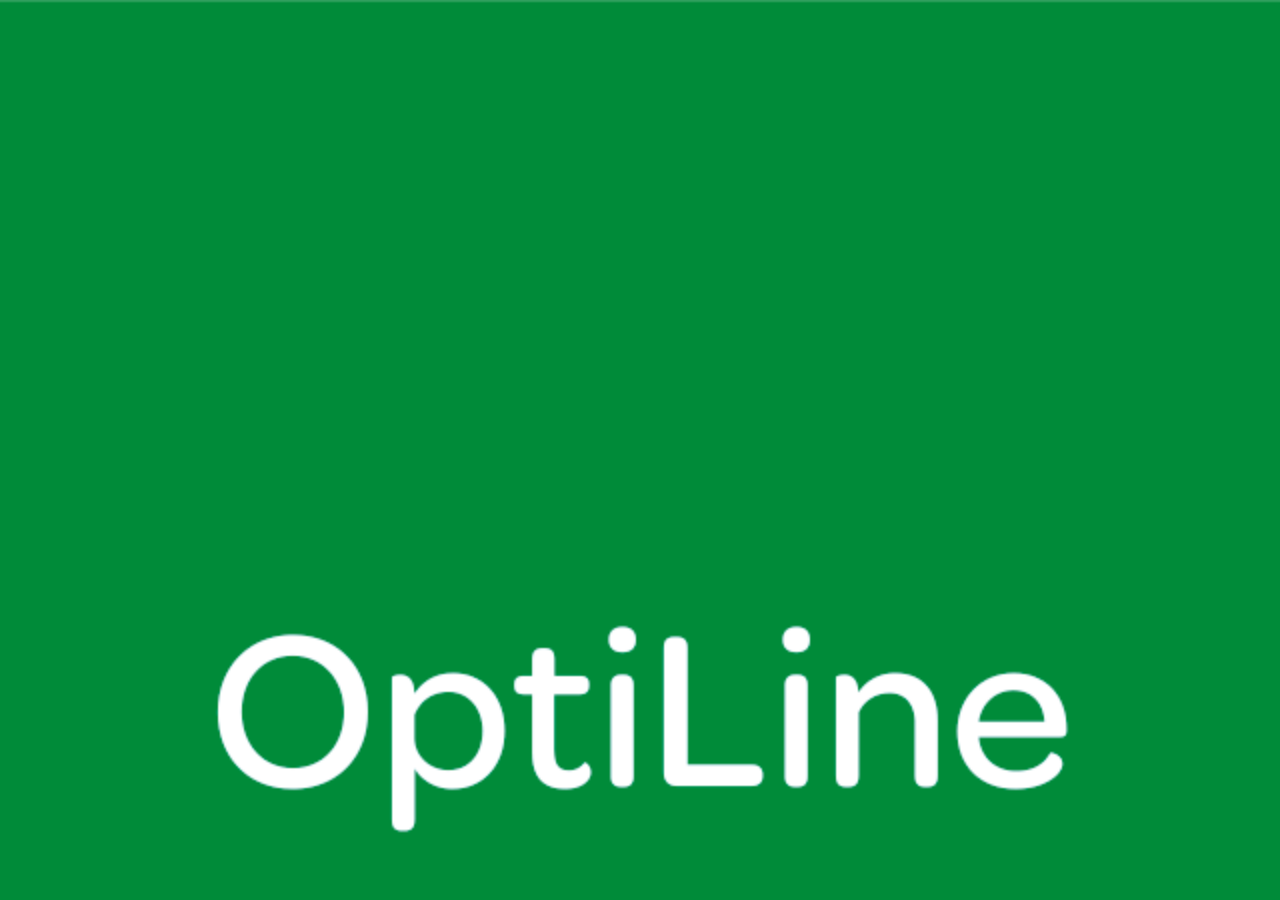
==== commit 68b07826: "What I've done so far!" ====
--- a/OptilineKendo/index.html
+++ b/OptilineKendo/index.html
@@ -1,67 +1,292 @@
-﻿<!DOCTYPE html>
+<!DOCTYPE html>
 <html>
     <head>
         <title></title>
         <meta charset="utf-8" />
-        <script src="cordova.js"></script>
-        <script src="kendo/js/jquery.min.js"></script>
-        <script src="kendo/js/kendo.mobile.min.js"></script>
-        <script src="http://maps.google.com/maps/api/js?sensor=true"></script>
-        <script src="scripts/hello-world.js"></script>
-
         <link href="kendo/styles/kendo.mobile.all.min.css" rel="stylesheet" />
         <link href="styles/main.css" rel="stylesheet" />
     </head>
     <body>
-        <div data-role="view" id="tabstrip-home" data-title="Hello World!">
-            <h1>Welcome!</h1>
-            <p>
-                Icenium&trade; enables you to build cross-platform device applications regardless of your 
-                development platform by combining the convenience of a local development toolset with the 
-                power and flexibility of the cloud.
-            </p>
-        </div>
-
-        <div data-role="view" id="tabstrip-uiinteraction" data-title="UI Interaction">
-            <h1>Say Hello!</h1>
-            <div id='helloWorldInput'>
-                <label for="txtName" style="display: inline-block;">Enter your name:</label>
-                <input type="text" id="txtName" value="" />
-            </div>
-            <div id='helloWorldText' style="display:block;"></div>
-            <div class="buttonArea">
-                <a id="resetButton" data-role="button" data-click="sayHelloReset" data-icon="refresh">Reset</a>
-                <a id="submitButton" data-role="button" data-click="sayHello" data-icon="compose">Submit</a>
-            </div>
-        </div>
-
-        <div data-role="view" id="tabstrip-geolocation" data-title="Geolocation">
-            <h1>My Location</h1>
-            <div id="geoLocationContainer">
-                <div id="myLocation">Unable to get location information. Please check your network connection and try again.</div>
-                <a id="refreshMap" data-role="button" data-click="getLocation" data-icon="refresh">Refresh Location</a>
-                <div id="map_canvas"></div>
-            </div>
-        </div>
-
-        <div data-role="layout" data-id="mobile-tabstrip">
-            <header data-role="header">
-                <div data-role="navbar">
-                    <span data-role="view-title"></span>
+        <!-------------------- SPLASHSCREEN -------------------->
+        <div data-role="view" id="home" data-init="test">
+            <a href="#menu" data-role="button"><img src="images/splash.png" width="100%" height="100%"/></a>
+        </div>
+
+        <!-------------------- MENU -------------------->
+        <div data-role="view" id="menu">
+            <div class="header">
+                <a href="#appInfo" data-role="button" data-transition="slidedown" style="float:right; margin-right: 5px;"><img src="images/btn-info.png" alt="" /></a>
+                <h1>Vad vill du göra?</h1>
+            </div>
+                <div class="nav">
+                    <ul class="schneiderList">
+                        <li><a href="#nodes" data-role="button" data-transition="slide"><h2>Bläddra i katalogen</h2></a></li>
+                        <li><a href="#films" data-role="button"><h2>Monteringsfilmer</h2></a></li>
+                    </ul>
+                </div>    
+            <div data-role="footer" data-position="fixed" data-id="oneFooter">
+                <ul class="footMenu">
+                    <li><a href="#menu" data-role="button"><img src="images/home.png"/></a></li>
+                    <li><a href="#mylist" data-role="button"><img src="images/mylist.png"/></a></li>
+                    <li><a href="#schneiderpasset" data-role="button"><img src="images/schneiderpasset.png"/></a></li>
+                </ul>
+            </div>
+        </div>
+        
+        <!-------------------- NODES -------------------->
+        <div data-role="view" id="nodes" data-show="showNodes">
+            <div class="header">
+                <h1>Noder</h1>
+            </div>
+            <div class="nav">
+                <ul id="nodesList" class="schneiderList" data-click="test">
+
+                </ul>    
+            </div>
+            <div data-role="footer" data-position="fixed" data-id="oneFooter">
+                <ul class="backButton">
+                    <li><a href="#menu" data-role="button"><h2>Tillbaka</h2></a></li>
+                </ul> 
+                <ul class="footMenu">
+                    <li><a href="#menu" data-role="button"><img src="images/home.png"/></a></li>
+                    <li><a href="#mylist" data-role="button"><img src="images/mylist.png"/></a></li>
+                    <li><a href="#schneiderpasset" data-role="button"><img src="images/schneiderpasset.png"/></a></li>
+                </ul>
+            </div>
+        </div>
+        
+        <!-------------------- UNDERNODES -------------------->
+        <div data-role="view" id="underNodes" data-show="showUnderNodes">
+            <div class="header">
+                <h1>Undernoder</h1>
+            </div>
+            <div class="nav">
+                <ul id="underNodesList" class="schneiderList">
+                        
+                </ul>
+            </div>
+            <div data-role="footer" data-position="fixed" data-id="oneFooter">
+                <ul class="backButton">
+                    <li><a href="#nodes" data-role="button"><h2>Tillbaka</h2></a></li>
+                </ul>
+                <ul class="footMenu">
+                    <li><a href="#menu" data-role="button"><img src="images/home.png"/></a></li>
+                    <li><a href="#mylist" data-role="button"><img src="images/mylist.png"/></a></li>
+                    <li><a href="#schneiderpasset" data-role="button"><img src="images/schneiderpasset.png"/></a></li>
+                </ul>
+            </div>
+        </div>
+        
+        <!-------------------- PRODUCTION GROUPS -------------------->
+        <div data-role="view" id="productGroups" data-show="showProductGroups">
+            <div class="header">
+                <h1>Produktgrupper</h1>
+            </div>
+            <div class="nav">
+                <ul id="productGroupsList" class="schneiderList">
+                    
+                </ul>
+            </div>
+            <div data-role="footer" data-position="fixed" data-id="oneFooter">
+                <ul class="backButton">
+                    <li><a href="#underNodes" data-role="button"><h2>Tillbaka</h2></a></li>
+                </ul> 
+                <ul class="footMenu">
+                    <li><a href="#menu" data-role="button"><img src="images/home.png"/></a></li>
+                    <li><a href="#mylist" data-role="button"><img src="images/mylist.png"/></a></li>
+                    <li><a href="#schneiderpasset" data-role="button"><img src="images/schneiderpasset.png"/></a></li>
+                </ul>
+            </div>
+        </div>
+        
+        <!-------------------- PRODUCTS -------------------->
+        <div data-role="view" id="products" data-show="showProducts">
+            <div class="header">
+                <ul class="productMenu">
+                    <li><a href="#products" data-role="button" class="active"><h3>Produkter</h3></a></li>
+                    <li><a href="#productPics" data-role="button"><h3>Bilder</h3></a></li>
+                    <li><a href="#productInfo" data-role="button"><h3>Information</h3></a></li>
+                </ul>
+                <h2 id="productHeaderProduct" class="productHeader"></h2> 
+            </div>
+            <div class="nav">
+                <ul id="productsList" data-role="listview" class="schneiderList">
+                    
+                </ul>
+            </div>
+            <div data-role="footer" data-position="fixed" data-id="oneFooter">
+                <ul class="backButton">
+                    <li><a href="#underNodes" data-role="button"><h2>Tillbaka</h2></a></li>
+                </ul> 
+                <ul class="footMenu">
+                    <li><a href="#menu" data-role="button"><img src="images/home.png"/></a></li>
+                    <li><a href="#mylist" data-role="button"><img src="images/mylist.png"/></a></li>
+                    <li><a href="#schneiderpasset" data-role="button"><img src="images/schneiderpasset.png"/></a></li>
+                </ul>
+            </div>
+        </div>
+        
+        <!-------------------- PRODUCTPICS -------------------->
+        <div data-role="view" id="productPics" data-show="showProductPic">
+            <div class="header">
+                <ul class="productMenu">
+                    <li><a href="#products" data-role="button"><h3>Produkter</h3></a></li>
+                    <li><a href="#productPics" data-role="button" class="active"><h3>Bilder</h3></a></li>
+                    <li><a href="#productInfo" data-role="button"><h3>Information</h3></a></li>
+                </ul>
+                <h2 id="productHeaderPics" class="productHeader"></h2>   
+            </div>
+            <a href="#productPics?show=prev" class="changePic" data-role="button" data-click="showProductPic"><img src="images/arrow-left.png" alt=""/></a>
+            <a href="#productPics?show=next" class="changePic" style="float:right" data-role="button" data-click="showProductPic"><img src="images/arrow-right.png" alt=""/></a>
+            <div id="productPicsHolder">
+                
+            </div>
+            <div data-role="footer" data-position="fixed" data-id="oneFooter">
+                <ul class="backButton">
+                    <li><a href="#underNodes" data-role="button"><h2>Tillbaka</h2></a></li>
+                </ul>
+                <ul class="footMenu">
+                    <li><a href="#menu" data-role="button"><img src="images/home.png"/></a></li>
+                    <li><a href="#mylist" data-role="button"><img src="images/mylist.png"/></a></li>
+                    <li><a href="#schneiderpasset" data-role="button"><img src="images/schneiderpasset.png"/></a></li>
+                </ul>
+            </div>
+        </div>
+        
+        <!-------------------- PRODUCTINFO -------------------->
+        <div data-role="view" id="productInfo" data-show="showProductGroupInfo">
+            <div class="header">
+                <ul class="productMenu">
+                    <li><a href="#products" data-role="button"><h3>Produkter</h3></a></li>
+                    <li><a href="#productPics" data-role="button"><h3>Bilder</h3></a></li>
+                    <li><a href="#productInfo" data-role="button" class="active"><h3>Information</h3></a></li>
+                </ul>
+                <h2 id="productHeaderInfo" class="productHeader"></h2> 
+            </div>
+            <div id="productInfoContent" class="content">
+                
+            </div>
+            <div data-role="footer" data-position="fixed" data-id="oneFooter">
+                <ul class="backButton">
+                    <li><a href="#underNodes" data-role="button"><h2>Tillbaka</h2></a></li>
+                </ul> 
+                <ul class="footMenu">
+                    <li><a href="#menu" data-role="button"><img src="images/home.png"/></a></li>
+                    <li><a href="#mylist" data-role="button"><img src="images/mylist.png"/></a></li>
+                    <li><a href="#schneiderpasset" data-role="button"><img src="images/schneiderpasset.png"/></a></li>
+                </ul>
+            </div>
+        </div>
+        
+        <!-------------------- FILMS -------------------->
+        <div data-role="view" id="films" data-show="loadYoutube">
+            <div class="header">
+                <h1>Monteringsfilmer</h1>
+            </div>
+            <ul id="filmContent" class="schneiderList">
+                
+            </ul>  
+            <div data-role="footer" data-position="fixed" data-id="oneFooter">
+                <ul class="backButton">
+                    <li><a href="#menu" data-role="button"><h2>Tillbaka</h2></a></li>
+                </ul>  
+                <ul class="footMenu">
+                    <li><a href="#menu" data-role="button"><img src="images/home.png"/></a></li>
+                    <li><a href="#mylist" data-role="button"><img src="images/mylist.png"/></a></li>
+                    <li><a href="#schneiderpasset" data-role="button"><img src="images/schneiderpasset.png"/></a></li>
+                </ul>
+            </div>
+        </div>
+        
+        <!-------------------- SHOWFILMS -------------------->
+        <div data-role="view" id="showFilm" data-show="openVideo">
+            <div class="header">
+                <h1>Monteringsfilmer</h1>
+            </div>
+            <div id="showFilmContent">
+                
+            </div>
+            <div data-role="footer" data-position="fixed" data-id="oneFooter">
+                <ul class="backButton">
+                    <li><a href="#films" data-role="button"><h2>Tillbaka till filmerna</h2></a></li>
+                </ul>  
+                <ul class="footMenu">
+                    <li><a href="#menu" data-role="button"><img src="images/home.png"/></a></li>
+                    <li><a href="#mylist" data-role="button"><img src="images/mylist.png"/></a></li>
+                    <li><a href="#schneiderpasset" data-role="button"><img src="images/schneiderpasset.png"/></a></li>
+                </ul>
+            </div>
+        </div>
+        
+        <!-------------------- SCHEIDERPASSET -------------------->
+        <div data-role="view" id="schneiderpasset" data-show="spiritLevel">
+            <div class="wrapper">
+                <div class="innerWrapper">
+                    <img id="spiritBg" src="images/background.png" style="position:absolute; z-index:-2"  alt=""/>
+                    <img id="spiritOlay" src="images/overlay.png" style="position:absolute; z-index:0"  alt=""/>
+                    <img id="bubble" src="images/bubble.png" style="position:absolute; top: 173px; left: 50%; z-index:-1" alt=""/>
+                    <img id="soundButton" src="images/btn-on.png" data-role="button" data-click="toggleSound" style="position:absolute; top: 150px; left: 15%; z-index:1" alt=""/>
+                    <span height="42px" width="100px"><h1 id="gradeHolder"></h1></span>
                 </div>
-            </header>
-
-            <div data-role="footer">
-                <div data-role="tabstrip">
-                    <a href="#tabstrip-home" data-icon="home">Home</a>
-                    <a href="#tabstrip-uiinteraction" data-icon="share">UI Interaction</a>
-                    <a href="#tabstrip-geolocation" data-icon="globe">Geolocation</a>
-                </div>
-            </div>
-        </div>
-
-        <script>
-            var app = new kendo.mobile.Application(document.body, { transition: "slide", layout: "mobile-tabstrip" });
-        </script>
+            </div>    
+            <div data-role="footer" data-position="fixed" data-id="oneFooter">
+                <ul class="footMenu">
+                    <li><a href="#menu" data-role="button"><img src="images/home.png"/></a></li>
+                    <li><a href="#mylist" data-role="button"><img src="images/mylist.png"/></a></li>
+                    <li><a href="#schneiderpasset" data-role="button"><img src="images/schneiderpasset.png"/></a></li>
+                </ul>
+            </div>
+        </div>
+        
+        <!-------------------- MYLIST -------------------->
+        <div data-role="view" id="mylist" data-show="showMylist">
+            <div class="header">
+                <h1>Min Lista</h1>
+                       
+            </div>
+            <ul id="mylistList" class="mylist">
+                    
+            </ul> 
+
+            <div data-role="footer" data-position="fixed" data-id="oneFooter">
+                <ul class="footMenu">
+                    <li><a href="#menu" data-role="button"><img src="images/home.png"/></a></li>
+                    <li><a href="#mylist" data-role="button"><img src="images/mylist.png"/></a></li>
+                    <li><a href="#schneiderpasset" data-role="button"><img src="images/schneiderpasset.png"/></a></li>
+                </ul>
+            </div>
+        </div>
+        
+        <!-------------------- APPINFO -------------------->
+        <div data-role="view" id="appInfo">
+            <div class="header" data-role="button" data-transition="slideup" href="#menu">
+                <p>Informationen i denna app har i första hand ett informativt och pedagogiskt syfte för att erbjuda inspiration och råd. Informationen kan inte ersätta professionell rådgivning från fackfolk och kan därför inte utan sådan rådgivning fungera som en slutgiltig grund, varken för val av produkt eller korrekt, lämplig och lagenlig installationsmetod.</p>
+                <p>Schneider Electric använder skälig omsorg för att säkerställa att informationen i appen är korrekt. Schneider Electric lämnar dock inga garantier, varken uttryckliga eller underförstådda, gällande informationens korrekthet, felfrihet, fullständighet och/eller användarvänlighet. Schneider Electric påtar sig inte heller något ansvar för skador på användarens egendom eller verksamhet eller olyckor, som påstås vara relaterade till användningen av den information som finns tillgänglig i appen.</p>       
+                <p>Ansvarig utgivare är Schneider Electric Sverige AB.</p>
+                <p>Schneider Electric Sverige AB<BR/> 
+                    Box 1009<BR/>
+                    61129 Nyköping
+                </p> 
+                <p>    
+                    Tel: 0155-26 54 00<BR/>
+                    E-mail: info@se.schneider-electric.com<BR/>
+                    www.schneider-electric.com/se
+                </p>
+            </div>   
+        </div>
+
+        <script src="cordova.js"></script>
+        <script src="json/products.json"></script>
+        <script src="kendo/js/jquery.min.js"></script>
+        <script src="kendo/js/kendo.mobile.min.js"></script>
+        <script src="scripts/globeNfunc.js"></script>
+		<script type="text/x-kendo-template" id="customListViewTemplate">
+			<a id="pLink${productId}">
+                <h2> ${partnumberDescription} </h2>
+            </a>
+            <div id="product${productId}">
+            </div>    
+		</script>
+
     </body>
 </html>
--- a/OptilineKendo/kendo/styles/kendo.mobile.all.min.css
+++ b/OptilineKendo/kendo/styles/kendo.mobile.all.min.css
@@ -1,4 +1,4 @@
-﻿/*
+/*
 * Kendo UI Mobile v2012.3.1114 (http://kendoui.com)
 * Copyright 2012 Telerik AD. All rights reserved.
 *
@@ -6,4 +6,4 @@
 * https://www.kendoui.com/purchase/license-agreement/kendo-ui-mobile-commercial.aspx
 * If you do not own a commercial license, this file shall be governed by the trial license terms.
 */
-.km-root{font-size:.92em}.km-root a{color:inherit}.km-tablet{font-size:1em}.km-root *:focus{outline:0}.km-root,.km-vertical,.km-horizontal{width:100%;height:100%;-ms-touch-action:pinch-zoom double-tap-zoom;-ms-content-zooming:none;-webkit-user-select:none;-webkit-text-size-adjust:none;-moz-text-size-adjust:none;text-size-adjust:none}.km-root>*,.km-header *,.km-footer *{margin:0;padding:0}.km-root *{-webkit-touch-callout:none;-webkit-tap-highlight-color:rgba(0,0,0,0)}.km-view{top:0;left:0;position:absolute;display:-moz-box;display:-webkit-box;display:-webkit-flex;display:-moz-flex;display:-ms-flexbox;display:flex;height:100%;width:100%;-moz-box-orient:vertical;-webkit-box-orient:vertical;-webkit-flex-direction:column;-moz-flex-direction:column;-ms-flex-direction:column;flex-direction:column;-webkit-align-items:stretch;-moz-align-items:stretch;align-items:stretch;-webkit-align-content:stretch;-moz-align-content:stretch;align-content:stretch;vertical-align:top}:-moz-any(.km-view,.km-pane){overflow:hidden;position:relative}:-moz-any(.km-view){display:-moz-inline-box;display:-moz-inline-flex}.km-content{min-height:1px;-moz-box-flex:1;-webkit-box-flex:1;-moz-flex:1;-webkit-flex:1;-ms-flex:1;flex:1;-moz-box-align:stretch;-webkit-box-align:stretch;-ms-flex-align:stretch;flex-align:stretch;display:block;width:auto;overflow:hidden;position:relative}:-moz-any(.km-content,.km-scrollview){display:block;display:-moz-flex;-moz-flex-direction:column}.km-content p,.km-content h1,.km-content h2,.km-content h3,.km-content h4,.km-content h5,.km-content h6{margin-left:1rem;margin-right:1rem}.km-header,.km-footer{display:block;display:-moz-box;-moz-box-orient:vertical;display:-moz-flex;-moz-flex-direciton:column;width:100%}.km-header{padding:0}.km-footer{background:#1a1a1a}[data-role="layout"]{display:none}.km-tabstrip{-moz-box-orient:horizontal;-webkit-box-orient:horizontal;-moz-box-align:start;-webkit-box-align:start;-ms-flex-align:start;flex-align:start;-webkit-flex-direction:row;-moz-flex-direction:row;-ms-flex-direction:row;flex-direction:row;-moz-box-pack:start;padding:0}.km-header,.km-footer{position:relative;z-index:1}@media all and (-webkit-min-device-pixel-ratio:10000),not all and (-webkit-min-device-pixel-ratio:0){.km-view{display:table}.km-header,.km-footer,.km-content{display:table-row}.km-header,.km-footer{height:1px}}.km-view-title{visibility:hidden}.km-hide-title{display:none}.km-show-title:after{display:block;content:"\a0"}.km-toolbar,.km-navbar,.km-button,.km-buttongroup,.km-tabstrip,.km-blackberry li.km-actionsheet-cancel>a{background-origin:border-box;position:relative;display:inline-block;padding:.4em .7em;margin:.1rem;overflow:visible;border-radius:5pt;-moz-border-radius:5pt;-webkit-border-radius:5pt;text-decoration:none}.km-buttongroup,.km-tabstrip{padding:.4rem .7rem}.km-horizontal .km-tabstrip{padding:.2rem .7rem}.km-button{cursor:pointer;outline:0}.km-switch input[type=checkbox]{display:none}.km-switch,.km-checkbox{text-align:left;font-size:1rem;display:inline-block;width:6.4rem;height:2rem;line-height:2rem;position:relative;overflow:hidden}.km-switch-wrapper,.km-slider-wrapper{display:block;height:100%;width:100%;overflow:hidden;border-radius:6px}.km-switch-background,.km-slider-background{display:block;margin:0 1px 1px -5em;height:100%;width:200%}.km-switch-container{top:0;left:0;position:absolute;display:block;height:100%;width:100%;overflow:hidden;background:transparent;border-radius:4px;-moz-border-radius:4px;-webkit-border-radius:4px;-moz-box-sizing:border-box;-webkit-box-sizing:border-box;box-sizing:border-box}.km-checkbox{width:1.8rem;height:1.8rem}.km-checkbox-checked:after{content:"\a0";display:block;width:100%;height:100%}.km-switch-handle{top:0;left:0;width:2.72em;height:100%;display:inline-block;margin:-1px 0 0 -1px;border-radius:5px;-moz-border-radius:5px;-webkit-border-radius:5px;box-shadow:0 0 3px 0 rgba(0,0,0,0.5);-webkit-box-shadow:0 0 3px 0 rgba(0,0,0,0.5)}.km-switch-label-on,.km-switch-label-off{display:block;width:130%;text-align:center;position:absolute}.km-switch-label-off{left:104%}.km-switch-label-on{left:-134%;text-shadow:0 -1px 0 rgba(0,0,0,0.3)}.km-badge,.km-detail{text-decoration:none;display:inline-block;vertical-align:middle;overflow:hidden;text-align:center;position:absolute;z-index:1;top:-0.6rem;right:-0.4rem;width:1rem;height:1rem;text-shadow:none}.km-detail{position:absolute;float:right;right:.8rem;top:50%;margin-top:-0.7rem;width:1.3rem;height:1.3rem;font-size:1rem;-moz-box-sizing:border-box;-webkit-box-sizing:border-box;box-sizing:border-box}.km-root .km-detaildisclose{font-size:.8em}:-moz-any(.km-detail){width:1rem;height:1rem}.km-listview-link:after{width:.5rem;height:.5rem;content:"\a0";display:inline-block;vertical-align:middle}.km-listview-link:after{margin-left:-0.2rem;border-style:solid;border-width:.24rem .24rem 0 0;-webkit-transform:rotate(45deg);-moz-transform:rotate(45deg);-ms-transform:rotate(45deg);-o-transform:rotate(45deg);transform:rotate(45deg)}.km-button::-moz-focus-inner{padding:0;border:0}.km-badge:-moz-first-node,:-moz-first-node ~ .km-badge{right:-0.5em;top:-1em}.km-buttongroup{-webkit-margin-collapse:separate;margin:.5em auto}.km-root .km-buttongroup{padding:0;border-radius:0;-moz-border-radius:0;-webkit-border-radius:0;box-shadow:none;-webkit-box-shadow:none;border-color:transparent;background:0;white-space:nowrap;display:table}.km-buttongroup>.km-button{display:table-cell}.km-root .km-buttongroup .km-button{margin:0;border-width:1px 0 1px 1px;border-radius:0;-moz-border-radius:0;-webkit-border-radius:0;padding:.48em .9em .44em}.km-tablet .km-buttongroup .km-button{padding:.4em .8em .34em}.km-root .km-navbar .km-buttongroup{font-size:.95rem;line-height:1em;margin:0 0 .2em;display:inline-block;height:1.5em;top:-2px}.km-tablet .km-navbar .km-buttongroup{top:-1px}.km-root .km-navbar .km-buttongroup>.km-button{font-size:1em;min-width:4rem;text-align:center}.km-tablet .km-navbar .km-buttongroup>.km-button{min-width:6rem}.km-root .km-view .km-buttongroup .km-button:first-child{-webkit-border-bottom-left-radius:5pt;-webkit-border-top-left-radius:5pt;border-radius:5pt 0 0 5pt;-moz-border-radius:5pt 0 0 5pt;-webkit-border-radius:5pt 0 0 5pt}.km-root .km-view .km-buttongroup .km-button:last-child{border-right-width:1px;-webkit-border-bottom-right-radius:5pt;-webkit-border-top-right-radius:5pt;border-radius:0 5pt 5pt 0;-moz-border-radius:0 5pt 5pt 0;-webkit-border-radius:0 5pt 5pt 0}.km-scrollview{white-space:nowrap;overflow:hidden;width:100%}.km-scrollview>div>*{-webkit-transform:translatez(0)}.km-scrollview>div>[data-role=page]{vertical-align:top;display:inline-block;min-height:1px}:-moz-any(.km-scrollview)>div{width:0}.km-pages{text-align:center;margin:0;padding:0}.km-pages li{display:inline-block;width:.5em;height:.55em;margin:0 .3em}.km-ios .km-buttongroup .km-button{font-size:1.2em;font-weight:bold}.km-ios .km-state-disabled .km-button,.km-android .km-state-disabled .km-button,.km-blackberry .km-state-disabled .km-button,.km-meego .km-state-disabled .km-button{color:#aaa;text-shadow:none}.km-tabstrip,.km-toolbar,.km-navbar{display:block;padding:.8em;margin:0;width:100%;border-width:0;-moz-box-sizing:border-box;-webkit-box-sizing:border-box;box-sizing:border-box;border-radius:0;-moz-border-radius:0;-webkit-border-radius:0}.km-tabstrip{text-align:center;word-spacing:-1em}.km-tabstrip .km-button{word-spacing:normal;box-shadow:none;-webkit-box-shadow:none}@media screen and (-webkit-min-device-pixel-ratio:0){.km-tabstrip{word-spacing:normal;width:100%}}.km-toolbar,.km-navbar{padding:0;-moz-box-flex:1;-webkit-box-flex:1;-moz-flex:1;-webkit-flex:1;-ms-flex:1;flex:1;position:relative;overflow:hidden;display:block;border-width:0 0 1px 0}.km-root div:-moz-any(.km-toolbar,.km-navbar){overflow:visible}.km-toolbar .km-button,.km-navbar .km-button{margin-top:.5rem;margin-bottom:.5rem}.km-navbar .km-no-title{padding-top:.7rem;padding-bottom:.7rem}.km-horizontal .km-toolbar .km-button,.km-horizontal .km-navbar .km-button{margin-top:.3rem;margin-bottom:.3rem}.km-horizontal .km-navbar .km-no-title{padding-top:.5rem;padding-bottom:.5rem}.km-tablet.km-root .km-no-title{padding-top:.55rem;padding-bottom:.55rem}.km-tablet .km-navbar .km-button,.km-tablet .km-toolbar .km-button{margin-top:.45rem;margin-bottom:.45rem}.km-root .km-pane .km-navbar .km-no-title{visibility:visible;line-height:0}.km-tabstrip .km-button{font-family:Arial,Helvetica,sans-serif;color:#a8a8a8;padding:.4em .8em;border-width:0;border-color:transparent;background:0;margin:0;text-align:center}.km-tabstrip .km-badge{font-size:.8em;font-weight:normal}.km-tabstrip .km-button:first-child{border-left:0}.km-tabstrip .km-button:last-child{border-right:0}.km-listview-wrapper>ul:not(.km-listview){margin:0 auto}.km-list,.km-listview{padding:0;margin:0;list-style-type:none}.km-listinset,.km-listgroupinset{margin:1em}.km-listinset,.km-listgroupinset .km-list{overflow:hidden}.km-listview .km-switch{margin-top:-0.95rem;position:absolute;right:.8rem;top:50%}.km-listview .km-list{text-indent:0}.km-list>li,.km-root .km-listview-link,.km-root .km-listview-label{margin:0;display:block;position:relative;list-style-type:none;vertical-align:middle;-moz-box-sizing:border-box;-webkit-box-sizing:border-box;box-sizing:border-box;padding:.5em .7em}.km-list>li>*{line-height:normal}.km-group-title{display:block;font-weight:bold;padding:.2em 0;text-indent:.8em}.km-listgroupinset .km-group-title{margin-top:.65em;line-height:2em}.km-content .km-list>li:first-child{border-top:0}.km-content .km-list>li:last-child{border-bottom:0}.km-root .km-listview-link,.km-root .km-listview-label{line-height:inherit;text-decoration:none;margin:-0.5em -0.7em}.km-listview-link:after,.km-listview-label:after{border-color:#777;content:"\a0";display:block;position:absolute;right:1rem;top:50%;margin-top:-0.32rem}.km-scroller-pull{width:100%;display:block;position:absolute;line-height:60px;font-size:1.4em;text-align:center;-webkit-transform:translate3d(0,-60px,0);-moz-transform:translate3d(0,-60px,0);-ms-transform:translate3d(0,-60px,0);-o-transform:translate3d(0,-60px,0);transform:translate3d(0,-60px,0)}.km-scroller-pull .km-template{display:inline-block;width:200px;text-align:left}.km-load-more .km-icon,.km-root .km-scroller-pull .km-icon{display:inline-block;height:2rem;margin-right:1rem;vertical-align:middle;width:2rem;font-size:2rem;-webkit-transform:rotate(0deg);-moz-transform:rotate(0deg);-ms-transform:rotate(0deg);-o-transform:rotate(0deg);transform:rotate(0deg);-webkit-transition:-webkit-transform 300ms linear;-moz-transition:-moz-transform 300ms linear;-ms-transition:-ms-transform 300ms linear;-o-transition:-o-transform 300ms linear;transition:transform 300ms linear}.km-root .km-scroller-release .km-icon{-webkit-transform:rotate(180deg);-moz-transform:rotate(180deg);-ms-transform:rotate(180deg);-o-transform:rotate(180deg);transform:rotate(180deg)}.km-root .km-scroller-refresh .km-icon{-webkit-transition:none;-moz-transition:none;-ms-transition:none;-o-transition:none;transition:none}.km-default-content{padding:1em}.km-item label:before,.km-item label.km-item-checked:after{position:absolute;content:" ";display:block;top:50%;left:.6em;width:36px;height:36px;margin-top:-18px}.km-detail .km-text{display:none}.km-detail .km-icon,.km-button .km-icon,.km-list .km-icon,.km-ios .km-button .km-icon{width:1em;height:1em;font-size:1.3em;margin-left:-0.3em;margin-right:.3em;vertical-align:text-top;display:inline-block;background-size:auto 100%}.km-root .km-view .km-notext{margin-left:0;margin-right:0}.km-list .km-switch{position:absolute;top:50%;right:.8rem;margin-top:-1rem}.km-root .km-rowinsert:after,.km-root .km-rowdelete:after,.km-root .km-contactadd:after,.km-root .km-detaildisclose:after,.km-root .km-rowinsert:before,.km-root .km-rowdelete:before,.km-root .km-contactadd:before,.km-root .km-detaildisclose:before,.km-detail .km-icon{left:.15em;top:.15em;line-height:1em;font-size:1em;position:absolute}.km-root .km-detaildisclose:after{left:.1em;top:.25em;text-align:center;font-weight:bold}.km-buttongroup .km-button .km-icon{width:1em;height:1em;font-size:1em;margin:0 .16em 0 0}.km-tabstrip .km-button .km-icon{width:2.5rem;height:2.5rem;font-size:2.5rem;margin:.1rem auto 0;display:block}.km-phone .km-tabstrip .km-icon{height:2.2rem;width:2.2rem;font-size:2.2rem}.km-phone .km-horizontal .km-tabstrip .km-icon{height:2rem;width:2rem;font-size:2rem}.km-slider{width:10em;height:.6em;line-height:.6em;position:relative;padding:.5em .7em;display:inline-block;vertical-align:middle}.km-slider-container{top:0;left:0;margin:0;width:100%;height:100%;display:block;position:absolute;border-radius:5px;-moz-border-radius:5px;-webkit-border-radius:5px}.km-slider-handle{top:0;left:0;width:1.25em;height:1.25em;display:block;position:absolute;border-radius:1em;-moz-border-radius:1em;-webkit-border-radius:1em;box-shadow:0 1px 1px rgba(0,0,0,0.5);-webkit-box-shadow:0 1px 1px rgba(0,0,0,0.5)}.km-slider-wrapper{border-radius:5px;-moz-border-radius:5px;-webkit-border-radius:5px}.km-slider-background{width:24em;margin-left:-12em}.km-touch-scrollbar{position:absolute;visibility:hidden;z-index:200000;height:.3em;width:.3em;background-color:#333;opacity:0;border-radius:.4em;-moz-border-radius:.4em;-webkit-border-radius:.4em;-webkit-transform-origin:0 0;-moz-transform-origin:0 0;-ms-transform-origin:0 0;-o-transform-origin:0 0;transform-origin:0 0;-webkit-transition:opacity .3s linear;-moz-transition:opacity .3s linear;-ms-transition:opacity .3s linear;-o-transition:opacity .3s linear;transition:opacity .3s linear}.km-vertical-scrollbar{height:100%;right:1px;top:0}.km-horizontal-scrollbar{width:100%;left:0;bottom:1px}.km-scrollview,.km-scroll-container{-moz-user-select:none;-webkit-user-select:none;user-select:none;-moz-user-select:-moz-none;-webkit-margin-collapse:separate}.km-scroll-wrapper{position:relative}.km-scroll-header{position:absolute;z-index:1001;width:100%;top:0;left:0}.km-leftitem,.km-rightitem{z-index:1;position:absolute;right:.5em}.km-leftitem{left:.5em;right:auto}.km-dialog{position:absolute;min-width:19em;max-width:25em;overflow:hidden;border-radius:1em;-moz-border-radius:1em;-webkit-border-radius:1em}.km-dialog-title{position:static;float:none;height:2.6em;margin-top:-2.6em;font-size:1.22em;line-height:3em;border-radius:1em;-moz-border-radius:1em;-webkit-border-radius:1em}.km-dialog:before{content:"\a0";display:block;overflow:visible;width:100%;height:3em;opacity:.2}.km-dialog-content{font-weight:normal;min-height:2em;text-align:center}.km-dialog .km-button{display:block;margin:.4em;font-size:1.3em;text-align:center;padding:.44em;-moz-user-select:none;-webkit-user-select:none;user-select:none;border-radius:4px;-moz-border-radius:4px;-webkit-border-radius:4px}.km-loader{top:50%;left:50%;width:180px;height:130px;opacity:.85;z-index:100000;padding:30px 30px;position:absolute;margin-top:-70px;margin-left:-90px;-moz-box-sizing:border-box;-webkit-box-sizing:border-box;box-sizing:border-box;background-color:black;border-radius:20px;-moz-border-radius:20px;-webkit-border-radius:20px}.km-loader h1{font-size:1.6em;color:white;text-align:center;margin-top:10px}.km-loader .km-loading,.km-load-more .km-icon,.km-scroller-refresh .km-icon{animation:km-spin 1s infinite linear;-moz-animation:km-spin 1s infinite linear;-webkit-animation:km-spin 1s infinite linear;display:block;margin:0 auto;width:35px;height:35px;font-size:35px}.km-loader .km-loading:after,.km-load-more .km-icon:after,.km-scroller-refresh .km-icon:after{color:#ccc}@-webkit-keyframes km-spin{from{-webkit-transform:rotate(0deg)}to{-webkit-transform:rotate(360deg)}}@-moz-keyframes km-spin{from{-moz-transform:rotate(0deg)}to{-moz-transform:rotate(360deg)}}@-ms-keyframes km-spin{from{-ms-transform:rotate(0deg)}to{-ms-transform:rotate(360deg)}}@-o-keyframes km-spin{from{-o-transform:rotate(0deg)}to{-o-transform:rotate(360deg)}}@-webkit-keyframes km-ios-spin{0%{-webkit-transform:rotate(0deg)}8.32%{-webkit-transform:rotate(0deg)}8.33%{-webkit-transform:rotate(30deg)}16.65%{-webkit-transform:rotate(30deg)}16.66%{-webkit-transform:rotate(60deg)}24.99%{-webkit-transform:rotate(60deg)}25%{-webkit-transform:rotate(90deg)}33.32%{-webkit-transform:rotate(90deg)}33.33%{-webkit-transform:rotate(120deg)}41.65%{-webkit-transform:rotate(120deg)}41.66%{-webkit-transform:rotate(150deg)}49.99%{-webkit-transform:rotate(150deg)}50%{-webkit-transform:rotate(180deg)}58.32%{-webkit-transform:rotate(180deg)}58.33%{-webkit-transform:rotate(210deg)}66.65%{-webkit-transform:rotate(210deg)}66.66%{-webkit-transform:rotate(240deg)}74.99%{-webkit-transform:rotate(240deg)}75%{-webkit-transform:rotate(270deg)}83.32%{-webkit-transform:rotate(270deg)}83.33%{-webkit-transform:rotate(300deg)}91.65%{-webkit-transform:rotate(300deg)}91.66%{-webkit-transform:rotate(330deg)}99.99%{-webkit-transform:rotate(330deg)}100%{-webkit-transform:rotate(360deg)}}.km-list input[type=password],.km-list input[type=search],.km-list input[type=number],.km-list input[type=tel],.km-list input[type=url],.km-list input[type=email],.km-list input[type=text]:not(.k-input),.km-list input[type=month],.km-list input[type=color],.km-list input[type=week],.km-list input[type=date],.km-list input[type=time],.km-list input[type=datetime],.km-list select:not([multiple]),.km-list .k-dropdown,.km-list textarea{width:50%;-moz-box-sizing:border-box;-webkit-box-sizing:border-box;box-sizing:border-box}.km-root input:not([type=button]):not([type=submit]):not([type=reset]):not([type=image]):not([type=checkbox]):not([type=radio]):not(.k-input):not(.k-button),.km-root select:not([multiple]),.km-root .k-dropdown,.km-root textarea{font-size:1.2em}.km-list input[type=checkbox],.km-list input[type=radio]{-moz-appearance:none;-webkit-appearance:none;background:0}.km-root input,.km-root textarea{-moz-user-select:text;-webkit-user-select:text;user-select:text}.km-root input[readonly],.km-root select:not([multiple]){-moz-user-select:none;-webkit-user-select:none;user-select:none}.km-root .km-list input:not([type=button]):not([type=submit]):not([type=reset]):not([type=image]):not(.k-input):not(.k-button),.km-root .km-list select:not([multiple]),.km-root .km-list .k-dropdown,.km-root .km-list textarea{position:absolute;right:.8em;top:50%;line-height:normal;margin-top:-0.5em;z-index:1}.km-root .km-list input:not([type=button]):not([type=submit]):not([type=reset]):not([type=image]):not([type=checkbox]):not([type=radio]):not(.k-input):not(.k-button),.km-root .km-list select:not([multiple]),.km-root .km-list .k-dropdown,.km-root .km-list textarea{right:0;margin-top:-0.95em}.km-root .km-list .k-dropdown{line-height:1.4em}.km-list .k-dropdown,.km-list .k-dropdown .k-input{background-color:transparent}.km-root .k-dropdown-wrap{display:inline-block}.km-root .km-listview-label:after,.km-root input ~ .km-listview-link:after,.km-root textarea ~ .km-listview-link:after,.km-root select ~ .km-listview-link:after,.km-root .k-dropdown ~ .km-listview-link:after{display:none}.km-root .k-dropdown select,.km-root .k-dropdown .k-select{display:none}.km-root .km-list textarea{position:relative;float:right;margin-top:0;font-family:inherit}.km-root .km-popup .k-item,.km-actionsheet>li{list-style-type:none;padding:inherit 1em;border-bottom:1px solid #555;-moz-box-sizing:border-box;-webkit-box-sizing:border-box;box-sizing:border-box}.km-actionsheet>li{line-height:2em;border-bottom:0}.km-root .km-popup .k-list,.km-actionsheet{padding:0;margin:0}.km-root .km-popup .k-item:last-child,.km-actionsheet>li:last-child{border:0}.km-shim{left:0;bottom:0;position:absolute;width:100%;height:100%;background:rgba(0,0,0,0.6);z-index:10001;-moz-box-sizing:border-box;-webkit-box-sizing:border-box;box-sizing:border-box}.km-shim .k-animation-container,.km-actionsheet-wrapper{width:100%;box-shadow:none;-webkit-box-shadow:none;border:0}.km-shim .k-animation-container{width:auto}.km-listview-label input[type=radio],.km-listview-label input[type=checkbox]{border:0;font-size:inherit;width:1em;height:.9em}.km-load-more{display:block;padding:.3em 0 1.2em;height:2.6em;text-align:center}.km-root div.km-splitview{-moz-box-orient:horizontal;-webkit-box-orient:horizontal;-moz-box-direction:normal;-webkit-box-direction:normal;-webkit-flex-direction:row;-moz-flex-direction:row;-ms-flex-direction:row;flex-direction:row}.km-root .km-splitview.km-split-vertical{-moz-box-orient:vertical;-webkit-box-orient:vertical;-webkit-flex-direction:column;-moz-flex-direction:column;-ms-flex-direction:column;flex-direction:column}.km-splitview>.km-pane{-moz-box-flex:2;-webkit-box-flex:2;-moz-flex:2;-webkit-flex:2;-ms-flex:2;flex:2}.km-splitview>.km-pane:first-child{-moz-box-flex:1;-webkit-box-flex:1;-moz-flex:1;-webkit-flex:1;-ms-flex:1;flex:1}.km-split-horizontal>.km-pane{height:100%}.km-split-vertical>.km-pane>.km-view{display:-webkit-box}.km-pane{position:relative}.km-popup-wrapper,.km-modalview-wrapper{z-index:10001;position:relative;overflow:hidden;background:0;border:0;box-shadow:none;-webkit-box-shadow:none}.km-popup-overlay{position:absolute;width:100%;height:100%;z-index:10000}.km-popup-arrow,.km-popup-arrow:after,.km-down .km-popup-arrow:before{position:absolute;width:15px;height:15px;top:0;left:0;z-index:2}.km-left .km-popup-arrow,.km-right .km-popup-arrow{margin-top:-8px}.km-up .km-popup-arrow,.km-down .km-popup-arrow{margin-left:-8px}.km-popup-arrow:after,.km-down .km-popup-arrow:before{display:block;content:"\a0";width:0;height:0}.km-up .km-popup-arrow{top:auto;bottom:0}.km-left .km-popup-arrow{left:auto;right:0}.km-popup.km-pane{-moz-box-sizing:border-box;-webkit-box-sizing:border-box;box-sizing:border-box;width:100%;height:100%}.km-modalview,.km-modalview-wrapper:before{overflow:hidden;position:relative;display:-moz-inline-box;display:-webkit-inline-box;display:-ms-inline-flexbox;display:inline-flex;width:100%;height:100%;vertical-align:middle}.km-modalview .km-content{box-flex:1}.km-modalview-wrapper:before{margin-left:-1px;content:"\a0";width:0;display:inline-block}.km-stretched-view{display:-moz-box;display:-webkit-box;display:-webkit-flex;display:-moz-flex;display:-ms-flexbox;display:flex}.km-stretched-view>*{width:100%}.km-pane,.km-on-ios .km-view,.km-on-ios .km-header,.km-on-ios .km-footer,.km-on-ios .km-slider,.km-on-ios .km-switch,.km-on-ios .km-group-title,.km-on-ios .km-list>li,.km-on-ios .km-shim .k-animation-container,.km-on-ios .km-scroll-container,.km-on-blackberry .km-view,.km-on-blackberry .km-content,.km-on-blackberry .km-header,.km-on-blackberry .km-footer,.km-on-blackberry .km-icon,.km-on-blackberry .km-switch,.km-on-blackberry .km-popup .k-item,.km-on-blackberry .km-actionsheet-wrapper{-webkit-transform:translatez(0)}.km-on-meego,.km-on-android{-webkit-transform:none}.km-on-android.km-2 .km-header,.km-on-android.km-2 .km-footer,.km-on-android .km-switch,.km-on-android.km-2 .km-list>li,.km-on-android.km-3 .km-listview-wrapper,.km-on-android.km-4 .km-listview-wrapper,.km-on-android.km-4 .km-content,.km-on-android .km-switch-handle,.km-on-android .km-switch-wrapper,.km-on-android .km-scroll-container,.km-on-meego .km-content,.km-on-meego .km-switch,.km-on-meego .km-icon,.km-on-meego .km-header,.km-on-meego .km-footer,.km-on-meego .km-content,.km-on-meego .km-switch-handle,.km-on-meego .km-switch-wrapper{-webkit-transform:translatez(0);-webkit-backface-visibility:hidden}.km-on-android.km-4{-webkit-transition:-webkit-transform .0001ms}.km-on-android.km-4 input{-webkit-user-modify:read-write-plaintext-only}.km-on-android.km-2 .km-list>li,.km-on-android.km-3 .km-list>li{bottom:10000px;-webkit-transform:translatey(10000px);-moz-transform:translatey(10000px);-ms-transform:translatey(10000px);-o-transform:translatey(10000px);transform:translatey(10000px)}.km-overlay{position:absolute;top:0;left:0;width:100%;height:100%;background:transparent;z-index:100000}@font-face{font-family:"Kendo UI";src:url("images/KendoUI.woff") format("woff"),url("images/KendoUI.ttf") format("truetype")}body:before{font-family:"Kendo UI";content:"\a0";font-size:0;width:0;height:0;position:absolute;z-index:-1}.km-root .km-pane .km-view .km-icon{-webkit-background-clip:text;background-size:0}.km-icon{position:relative}.km-icon:after,.km-icon:before,.km-contactadd:after,.km-contactadd:before,.km-rowdelete:after,.km-rowdelete:before,.km-rowinsert:after,.km-rowinsert:before,.km-detaildisclose:after,.km-detaildisclose:before,.km-loading:after{position:relative;display:block;width:100%;height:100%;text-align:left;vertical-align:middle;background-size:auto;font:1em/1em "Kendo UI"}.km-icon:before,.km-contactadd:before,.km-rowdelete:before,.km-rowinsert:before,.km-detaildisclose:before{position:absolute;margin-top:1px;color:rgba(0,0,0,0.7)}.km-icon:before,.km-contactadd:before,.km-rowdelete:before,.km-rowinsert:before,.km-detaildisclose:before{display:none}.km-state-active .km-icon:before,.km-state-active .km-contactadd:before,.km-state-active .km-rowdelete:before,.km-state-active .km-rowinsert:before,.km-state-active .km-detaildisclose:before{display:block}:-webkit-any(.km-ios):not(.km-android):not(.km-blackberry6):not(.km-blackberry7):not(.km-meego) .km-icon:after,:-webkit-any(.km-blackberry):not(.km-android):not(.km-blackberry6):not(.km-blackberry7):not(.km-meego) .km-icon:after{background-image:inherit;background-repeat:inherit;background-position:inherit;background-color:currentcolor;-webkit-background-clip:text;-webkit-text-fill-color:transparent}.km-root .km-pane.km-on-blackberry.km-blackberry6 .km-view .km-icon,.km-root .km-pane.km-on-blackberry.km-blackberry7 .km-view .km-icon,.km-root .km-pane.km-on-ios.km-ios4 .km-view .km-icon{background:0}.km-root .km-pane.km-on-blackberry.km-blackberry6 .km-view .km-icon:after,.km-root .km-pane.km-on-blackberry.km-blackberry7 .km-view .km-icon:after,.km-root .km-pane.km-on-ios.km-ios4 .km-view .km-icon:after{background:0;-webkit-text-fill-color:inherit}.km-contactadd:after,.km-contactadd:before,.km-rowinsert:after,.km-rowinsert:before{content:"\E039"}.km-rowdelete:after,.km-rowdelete:before{content:"\E03a"}.km-detaildisclose:after,.km-detaildisclose:before{content:"\E0E2"}.km-action:after,.km-action:before{content:"\e0ca"}.km-add:after,.km-add:before{content:"\e0cb"}.km-battery:after,.km-battery:before{content:"\e0ce"}.km-bookmarks:after,.km-bookmarks:before{content:"\e0cf"}.km-camera:after,.km-camera:before{content:"\e0d0"}.km-cart:after,.km-cart:before{content:"\e0d1"}.km-edit:after,.km-compose:after,.km-edit:before,.km-compose:before{content:"\e0d5"}.km-contacts:after,.km-contacts:before{content:"\e0e4"}.km-trash:after,.km-delete:after,.km-trash:before,.km-delete:before{content:"\e0ec"}.km-details:after,.km-details:before{content:"\e0e2"}.km-download:after,.km-downloads:after,.km-download:before,.km-downloads:before{content:"\e0d4"}.km-fastforward:after,.km-fastforward:before{content:"\e0d9"}.km-toprated:after,.km-favorites:after,.km-toprated:before,.km-favorites:before{content:"\e0d7"}.km-featured:after,.km-featured:before{content:"\e0d8"}.km-globe:after,.km-globe:before{content:"\e0dc"}.km-history:after,.km-history:before{content:"\e0e7"}.km-home:after,.km-home:before{content:"\e0dd"}.km-info:after,.km-about:after,.km-info:before,.km-about:before{content:"\e0de"}.km-more:after,.km-more:before{content:"\e0e0"}.km-mostrecent:after,.km-mostrecent:before{content:"\e0cc"}.km-mostviewed:after,.km-mostviewed:before{content:"\e0d6"}.km-organize:after,.km-organize:before{content:"\e0eb"}.km-pause:after,.km-pause:before{content:"\e0e3"}.km-play:after,.km-play:before{content:"\e0e5"}.km-recents:after,.km-recents:before{content:"\e0d2"}.km-refresh:after,.km-refresh:before{content:"\e0e6"}.km-reply:after,.km-reply:before{content:"\e0ed"}.km-rewind:after,.km-rewind:before{content:"\e0e8"}.km-search:after,.km-search:before{content:"\e0e9"}.km-settings:after,.km-settings:before{content:"\e0da"}.km-share:after,.km-share:before{content:"\e0df"}.km-sounds:after,.km-volume:after,.km-sounds:before,.km-volume:before{content:"\e0ef"}.km-stop:after,.km-stop:before{content:"\e0ea"}.km-wifi:after,.km-wifi:before{content:"\e0f0"}.km-android .km-more:after,.km-android .km-more:before{content:"\e0e1"}.km-meego .km-more:after,.km-meego .km-more:before{content:"\e0f1"}.km-ios .km-loading:after,.km-ios .km-load-more .km-icon:after,.km-ios .km-scroller-refresh .km-icon:after{content:"\e0f7"}.km-meego .km-loading:after,.km-meego .km-load-more .km-icon:after,.km-meego .km-scroller-refresh .km-icon:after{content:"\e0f6"}.km-root .km-android .km-loading:after,.km-android .km-load-more .km-icon:after,.km-root .km-android .km-scroller-refresh .km-icon:after{content:"\e0f6"}.km-blackberry .km-loading:after,.km-blackberry .km-load-more .km-icon:after,.km-blackberry .km-scroller-refresh .km-icon:after{content:"\e0f6";color:inherit}.km-scroller-pull .km-icon:after{content:"\e0f2"}@media only screen and (height:320px) and (orientation:landscape){.km-ios6{height:100%!important}}.km-ios:after{content:url("images/back.png");display:none}.km-ios{background:#fff;font:bold .9rem HelveticaNeue,sans-serif}.km-ios .km-view{overflow:hidden}.km-ios .km-view-title,.km-ios .km-dialog-title{position:relative;visibility:visible;text-align:center;color:#fff;font-size:1.4em;line-height:2.3em;font-weight:bold;text-shadow:0 -1px rgba(0,0,0,0.3);margin-left:auto;margin-right:auto;box-shadow:inset 0 -1px 0 rgba(0,0,0,0.3);-webkit-box-shadow:inset 0 -1px 0 rgba(0,0,0,0.3)}.km-ios.km-horizontal .km-view-title{line-height:2em}.km-ios .km-toolbar,.km-ios .km-navbar,.km-ios .km-button,.km-ios .km-tabstrip,.km-ios .km-popup .k-item,.km-ios .km-actionsheet>li>a{background-image:-webkit-gradient(linear,50% 0,50% 100%,color-stop(0,rgba(255,255,255,0.5)),color-stop(0.06,rgba(255,255,255,0.45)),color-stop(0.5,rgba(255,255,255,0.2)),color-stop(0.5,rgba(255,255,255,0.15)),color-stop(1,rgba(100,100,100,0)));background-image:-moz-linear-gradient(top,rgba(255,255,255,0.5),rgba(255,255,255,0.45) 6%,rgba(255,255,255,0.2) 50%,rgba(255,255,255,0.15) 50%,rgba(100,100,100,0));background-image:-ms-linear-gradient(top,rgba(255,255,255,0.5),rgba(255,255,255,0.45) 6%,rgba(255,255,255,0.2) 50%,rgba(255,255,255,0.15) 50%,rgba(100,100,100,0));background-image:-o-linear-gradient(top,rgba(255,255,255,0.5),rgba(255,255,255,0.45) 6%,rgba(255,255,255,0.2) 50%,rgba(255,255,255,0.15) 50%,rgba(100,100,100,0));background-image:linear-gradient(top,rgba(255,255,255,0.5),rgba(255,255,255,0.45) 6%,rgba(255,255,255,0.2) 50%,rgba(255,255,255,0.15) 50%,rgba(100,100,100,0));-webkit-tap-highlight-color:rgba(0,0,0,0);color:#FFF;overflow:visible;border-radius:5px;-moz-border-radius:5px;-webkit-border-radius:5px;text-shadow:0 -1px rgba(0,0,0,0.3);text-decoration:none;border:1px solid #394d68;border-color:#2f3740 #394d68 #375073;background-color:#7185a2}.km-ios .km-button{text-align:center;border-width:0;border-bottom:1px solid rgba(255,255,255,0.5);padding:.4em .8em;background:transparent,#496b9a;background-image:-webkit-gradient(linear,50% 0,50% 100%,color-stop(0,rgba(255,255,255,0.35)),color-stop(0.5,rgba(255,255,255,0.1)),color-stop(0.5,rgba(255,255,255,0)),color-stop(1,rgba(255,255,255,0)));background-image:-moz-linear-gradient(top,rgba(255,255,255,0.35),rgba(255,255,255,0.1) 50%,rgba(255,255,255,0) 50%,rgba(255,255,255,0));background-image:-ms-linear-gradient(top,rgba(255,255,255,0.35),rgba(255,255,255,0.1) 50%,rgba(255,255,255,0) 50%,rgba(255,255,255,0));background-image:-o-linear-gradient(top,rgba(255,255,255,0.35),rgba(255,255,255,0.1) 50%,rgba(255,255,255,0) 50%,rgba(255,255,255,0));background-image:linear-gradient(top,rgba(255,255,255,0.35),rgba(255,255,255,0.1) 50%,rgba(255,255,255,0) 50%,rgba(255,255,255,0));box-shadow:inset 0 0 0 1px rgba(0,0,0,.3),inset 0 1px 3px rgba(0,0,0,.5);-webkit-box-shadow:inset 0 0 0 1px rgba(0,0,0,.3),inset 0 1px 3px rgba(0,0,0,.5)}.km-ios .km-button:active,.km-ios .km-button.km-state-active{background-color:#264e8c;box-shadow:inset 0 0 0 1px rgba(0,0,0,.3),inset 0 1px 3px rgba(0,0,0,.5),inset 0 0 0 1000px rgba(0,0,0,.2);-webkit-box-shadow:inset 0 0 0 1px rgba(0,0,0,.3),inset 0 1px 3px rgba(0,0,0,.5),inset 0 0 0 1000px rgba(0,0,0,.2)}.km-ios li.km-state-active{border-width:0;color:white}.km-ios :-webkit-any(.km-back){overflow:hidden;margin-left:-1em;padding-left:2.1em;-webkit-mask-image:url("images/back.png");-webkit-mask-size:auto 100%;-webkit-mask-repeat:no-repeat;-webkit-mask-position-x:1em}.km-ios .km-back:after{content:"\a0";display:none;position:absolute;left:1em;top:0;bottom:0;width:12px;background:url("[data-uri]");-webkit-background-size:auto 100%;background-size:auto 100%;background-repeat:no-repeat}.km-ios :-webkit-any(.km-back):after{display:block}.km-ios :-moz-any(.km-back){overflow:hidden;margin-left:0;padding-left:1.4em;background-size:auto 100%;clip-path:url('data:image/svg+xml;utf-8,<svg xmlns=%22http:%2F%2Fwww.w3.org%2F2000%2Fsvg%22 viewBox=%220 0 1 1%22><clipPath id=%22backbutton%22 clipPathUnits=%22objectBoundingBox%22><path fill=%22black%22 d=%22M8.7,1c0,0-8,0-8,0C0,1,0.2,1,0,0.5 C0.2-0,0,0,0.5,0H9V1z%22%2F><%2FclipPath><%2Fsvg>#backbutton')}.km-ios :-moz-any(.km-back):after{display:block;left:0}.km-ios .km-switch{width:5rem;height:1.8rem;line-height:1.65rem;overflow:hidden;font-family:HelveticaNeue,Arial,sans-serif}.km-ios4 .km-switch{width:6.4rem;height:2rem;line-height:2rem}.km-ios .km-switch-wrapper{overflow:hidden;background-color:#f0f0f0}.km-ios .km-switch-background,.km-ios .km-slider-background{background:4.25em 0 no-repeat #007ee9;background-image:-webkit-gradient(linear,50% 0,50% 100%,color-stop(0,#dbdbdb),color-stop(0.5,#eee));background-image:-moz-linear-gradient(top,#dbdbdb,#eee 50%);background-image:-ms-linear-gradient(top,#dbdbdb,#eee 50%);background-image:-o-linear-gradient(top,#dbdbdb,#eee 50%);background-image:linear-gradient(top,#dbdbdb,#eee 50%);margin-left:-3.4rem}.km-ios4 .km-switch-background{background-color:#3074e7;background-position:6.4em 0;margin-left:-6rem}.km-ios .km-switch-background:after{content:"\a0";display:inline-block;margin:0 0 0 .3rem;width:78%;height:50%;line-height:100%;vertical-align:bottom;background-image:-webkit-gradient(linear,50% 0,50% 100%,color-stop(0,rgba(255,255,255,0.14)),color-stop(1,rgba(255,255,255,0.4)));background-image:-moz-linear-gradient(top,rgba(255,255,255,0.14) 0,rgba(255,255,255,0.4));background-image:-ms-linear-gradient(top,rgba(255,255,255,0.14) 0,rgba(255,255,255,0.4));background-image:-o-linear-gradient(top,rgba(255,255,255,0.14) 0,rgba(255,255,255,0.4));background-image:linear-gradient(top,rgba(255,255,255,0.14) 0,rgba(255,255,255,0.4))}.km-ios4 .km-switch-background:after{margin:0;width:100%;height:58%}.km-ios .km-switch-container{padding:1px 0 1px 1px;border-width:0;box-shadow:inset 0 2px 2px 0 rgba(0,0,0,.3),inset 0 -1px 1px 0 rgba(0,0,0,.2);-webkit-box-shadow:inset 0 2px 2px 0 rgba(0,0,0,.3),inset 0 -1px 1px 0 rgba(0,0,0,.2);background-image:-webkit-gradient(linear,50% 0,50% 100%,color-stop(0,rgba(0,0,0,0)),color-stop(0.95,rgba(0,0,0,0)),color-stop(1,rgba(0,0,0,0.2)));background-image:-moz-linear-gradient(top,rgba(0,0,0,0),rgba(0,0,0,0) 95%,rgba(0,0,0,0.2));background-image:-ms-linear-gradient(top,rgba(0,0,0,0),rgba(0,0,0,0) 95%,rgba(0,0,0,0.2));background-image:-o-linear-gradient(top,rgba(0,0,0,0),rgba(0,0,0,0) 95%,rgba(0,0,0,0.2));background-image:linear-gradient(top,rgba(0,0,0,0),rgba(0,0,0,0) 95%,rgba(0,0,0,0.2))}.km-ios4 .km-switch-container{padding:0;border:1px solid #999}.km-ios .km-checkbox{border:3px solid #e5e5e5;background-color:#fff;border-radius:15px;-moz-border-radius:15px;-webkit-border-radius:15px;-webkit-transition:all 100ms ease-out;-moz-transition:all 100ms ease-out;-ms-transition:all 100ms ease-out;-o-transition:all 100ms ease-out;transition:all 100ms ease-out}.km-ios .km-checkbox-checked{border-color:#fff;background-color:#b00;background-image:-webkit-gradient(linear,50% 0,50% 100%,color-stop(0,#f1969b),color-stop(0.5,rgba(230,70,78,0.5)),color-stop(0.5,rgba(222,11,21,0.5)),color-stop(1,rgba(183,0,0,0)));background-image:-moz-linear-gradient(top,#f1969b,rgba(230,70,78,0.5) 50%,rgba(222,11,21,0.5) 50%,rgba(183,0,0,0));background-image:-ms-linear-gradient(top,#f1969b,rgba(230,70,78,0.5) 50%,rgba(222,11,21,0.5) 50%,rgba(183,0,0,0));background-image:-o-linear-gradient(top,#f1969b,rgba(230,70,78,0.5) 50%,rgba(222,11,21,0.5) 50%,rgba(183,0,0,0));background-image:linear-gradient(top,#f1969b,rgba(230,70,78,0.5) 50%,rgba(222,11,21,0.5) 50%,rgba(183,0,0,0));box-shadow:0 2px 3px #333;-webkit-box-shadow:0 2px 3px #333}.km-ios .km-switch-handle{width:1.6em;margin:-1px 3px 0 -1px;border:1px solid rgba(102,102,102,0.8);box-shadow:inset 0 0 0 1px #fff;-webkit-box-shadow:inset 0 0 0 1px #fff;background-image:-webkit-gradient(linear,50% 0,50% 100%,color-stop(0,#fff),color-stop(0.05,#d7d7d7),color-stop(1,#fff));background-image:-moz-linear-gradient(top,#fff,#d7d7d7 5%,#fff);background-image:-ms-linear-gradient(top,#fff,#d7d7d7 5%,#fff);background-image:-o-linear-gradient(top,#fff,#d7d7d7 5%,#fff);background-image:linear-gradient(top,#fff,#d7d7d7 5%,#fff)}.km-ios4 .km-switch-handle{width:2.72em;margin:-1px 0 0 -1px}.km-ios .km-switch-label-off{left:1.5em;color:#7f7f7f}.km-ios .km-switch-label-on{left:-3em;color:#fff}.km-ios .km-switch-label-on,.km-ios .km-switch-label-off{width:195%;font-size:1em;line-height:1.5em;vertical-align:middle}.km-ios4 .km-switch-label-on,.km-ios4 .km-switch-label-off{width:130%;line-height:1.8em}.km-ios4 .km-switch-label-off{left:104%}.km-ios4 .km-switch-label-on{left:-134%}.km-ios .km-switch-handle,.km-ios .km-switch-wrapper,.km-ios .km-switch-container,.km-ios .km-switch-background{border-radius:1.3em;-moz-border-radius:1.3em;-webkit-border-radius:1.3em}.km-ios .km-switch-container,.km-ios .km-switch-wrapper{border-radius:1.5em;-moz-border-radius:1.5em;-webkit-border-radius:1.5em;-moz-box-sizing:border-box;-webkit-box-sizing:border-box;box-sizing:border-box;border:1px solid #f0f0f0;background-clip:content-box}.km-ios4 .km-switch-handle,.km-ios4 .km-switch-wrapper,.km-ios4 .km-switch-container,.km-ios4 .km-switch-background{border-radius:5px;-moz-border-radius:5px;-webkit-border-radius:5px}.km-ios .km-switch-background:after{border-radius:1em 1em .5em .5em;-moz-border-radius:1em 1em .5em .5em;-webkit-border-radius:1em 1em .5em .5em}.km-ios4 .km-switch-background:after{border-radius:none;-moz-border-radius:none;-webkit-border-radius:none}.km-ios .km-badge,.km-ios .km-detail{background-image:-webkit-gradient(linear,50% 0,50% 100%,color-stop(0,rgba(255,255,255,0.5)),color-stop(0.5,rgba(255,255,255,0.2)),color-stop(0.5,rgba(255,255,255,0.1)),color-stop(1,rgba(255,255,255,0)));background-image:-moz-linear-gradient(top,rgba(255,255,255,0.5),rgba(255,255,255,0.2) 50%,rgba(255,255,255,0.1) 50%,rgba(255,255,255,0));background-image:-ms-linear-gradient(top,rgba(255,255,255,0.5),rgba(255,255,255,0.2) 50%,rgba(255,255,255,0.1) 50%,rgba(255,255,255,0));background-image:-o-linear-gradient(top,rgba(255,255,255,0.5),rgba(255,255,255,0.2) 50%,rgba(255,255,255,0.1) 50%,rgba(255,255,255,0));background-image:linear-gradient(top,rgba(255,255,255,0.5),rgba(255,255,255,0.2) 50%,rgba(255,255,255,0.1) 50%,rgba(255,255,255,0));color:#FFF;padding:0;background-color:#bc0404;border-radius:3em;-moz-border-radius:3em;-webkit-border-radius:3em;box-shadow:inset 0 0 0 .16rem #fff,0 1px 3px rgba(0,0,0,.5);-webkit-box-shadow:inset 0 0 0 .16rem #fff,0 1px 3px rgba(0,0,0,.5);background-clip:content-box}.km-ios .km-badge{font-size:.82rem;line-height:1rem}.km-ios .km-detail{border:0;background-color:#1f6dd8}.km-ios .km-detail:active,.km-ios .km-detail.km-state-active{-webkit-box-shadow:inset 0 0 0 .16rem #fff,0 1px 3px rgba(0,0,0,.5),inset 0 0 0 1000px rgba(0,0,0,.2);box-shadow:inset 0 0 0 .16rem #fff,0 1px 3px rgba(0,0,0,.5),inset 0 0 0 1000px rgba(0,0,0,.2)}.km-ios .km-listview .km-switch{margin-top:-0.85rem}.km-ios4 .km-listview .km-switch{margin-top:-1rem}.km-ios .km-list .km-icon{color:#000}.km-ios li.km-state-active .km-icon{color:#fff}.km-ios .km-detail .km-icon{color:#fff}.km-ios :-moz-any(.km-detail) .km-icon{top:5%;left:7%}.km-ios .km-rowinsert{background-color:#24870d}.km-ios .km-rowdelete{background-color:#b01b1a}.km-ios .km-buttongroup{border:0;background:0;padding:0 1px 1px 0}.km-ios .km-buttongroup .km-button,.km-tablet .km-ios .km-buttongroup .km-button{border-width:1px;border-right-width:0;border-color:rgba(0,0,0,0.4);box-shadow:0 1px 0 0 rgba(255,255,255,0.4);-webkit-box-shadow:0 1px 0 0 rgba(255,255,255,0.4)}.km-tablet .km-ios .km-buttongroup .km-button:not(.km-state-active),.km-ios .km-header>.km-buttongroup .km-button:not(.km-state-active),.km-ios .km-footer>.km-buttongroup .km-button:not(.km-state-active),.km-ios .km-content .km-buttongroup .km-button:not(.km-state-active){color:#929292;text-shadow:0 1px rgba(255,255,255,0.8)}.km-ios .km-header>.km-buttongroup .km-button,.km-ios .km-footer>.km-buttongroup .km-button,.km-ios .km-content .km-buttongroup .km-button{background-color:#fff;background-image:-webkit-gradient(linear,50% 0,50% 100%,color-stop(0,rgba(0,0,0,0)),color-stop(0.5,rgba(0,0,0,0.12)),color-stop(1,rgba(0,0,0,0.25)));background-image:-moz-linear-gradient(top,rgba(0,0,0,0),rgba(0,0,0,0.12) 50%,rgba(0,0,0,0.25));background-image:-ms-linear-gradient(top,rgba(0,0,0,0),rgba(0,0,0,0.12) 50%,rgba(0,0,0,0.25));background-image:-o-linear-gradient(top,rgba(0,0,0,0),rgba(0,0,0,0.12) 50%,rgba(0,0,0,0.25));background-image:linear-gradient(top,rgba(0,0,0,0),rgba(0,0,0,0.12) 50%,rgba(0,0,0,0.25))}.km-ios .km-navbar .km-buttongroup .km-button:not(.km-state-active){background-color:transparent}.km-ios .km-buttongroup .km-button:last-child{border-right-width:1px}.km-ios .km-buttongroup .km-state-active{text-shadow:none;border-width:1px 0 1px 1px;-webkit-box-shadow:0 1px 0 0 rgba(255,255,255,.4),inset 0 0 0 1000px rgba(0,0,0,0.2);box-shadow:0 1px 0 0 rgba(255,255,255,.4),inset 0 0 0 1000px rgba(0,0,0,0.2)}.km-ios .km-header>.km-buttongroup .km-state-active,.km-ios .km-footer>.km-buttongroup .km-state-active,.km-ios .km-content .km-buttongroup .km-state-active{color:#fff;border-color:rgba(0,0,0,0.4);background-color:#3d7eeb;background-image:-webkit-gradient(linear,50% 0,50% 100%,color-stop(0,rgba(0,0,0,0.3)),color-stop(0.5,rgba(0,0,0,0)),color-stop(0.5,rgba(255,255,255,0.05)),color-stop(1,rgba(255,255,255,0.25)));background-image:-moz-linear-gradient(top,rgba(0,0,0,0.3),rgba(0,0,0,0) 50%,rgba(255,255,255,0.05) 50%,rgba(255,255,255,0.25));background-image:-ms-linear-gradient(top,rgba(0,0,0,0.3),rgba(0,0,0,0) 50%,rgba(255,255,255,0.05) 50%,rgba(255,255,255,0.25));background-image:-o-linear-gradient(top,rgba(0,0,0,0.3),rgba(0,0,0,0) 50%,rgba(255,255,255,0.05) 50%,rgba(255,255,255,0.25));background-image:linear-gradient(top,rgba(0,0,0,0.3),rgba(0,0,0,0) 50%,rgba(255,255,255,0.05) 50%,rgba(255,255,255,0.25));box-shadow:inset -1px 0 2px rgba(0,0,0,0.6);-webkit-box-shadow:inset -1px 0 2px rgba(0,0,0,0.6)}.km-ios .km-buttongroup .km-state-active:last-child{margin-left:-1px}.km-ios .km-navbar,.km-ios .km-toolbar{overflow:hidden}.km-ios6 .km-navbar,.km-ios6 .km-toolbar{background-image:-webkit-gradient(linear,50% 0,50% 100%,color-stop(0,rgba(255,255,255,0.65)),color-stop(1,rgba(255,255,255,0)));background-image:-moz-linear-gradient(top,rgba(255,255,255,0.65),rgba(255,255,255,0));background-image:-ms-linear-gradient(top,rgba(255,255,255,0.65),rgba(255,255,255,0));background-image:-o-linear-gradient(top,rgba(255,255,255,0.65),rgba(255,255,255,0));background-image:linear-gradient(top,rgba(255,255,255,0.65),rgba(255,255,255,0));background-color:#506d93;box-shadow:inset 0 1px 0 rgba(255,255,255,0.3);-webkit-box-shadow:inset 0 1px 0 rgba(255,255,255,0.3);overflow:visible}.km-ios6 .km-view-title{box-shadow:rgba(0,0,0,.3) 0 -1px 0 inset,rgba(0,0,0,.3) 0 1px 3px;-webkit-box-shadow:rgba(0,0,0,.3) 0 -1px 0 inset,rgba(0,0,0,.3) 0 1px 3px}.km-ios .km-navbar,.km-ios .km-toolbar,.km-ios .km-tabstrip{border:0;border-radius:0;-moz-border-radius:0;-webkit-border-radius:0}.km-ios .km-tabstrip{padding:.1em 0;border-top:1px solid rgba(255,255,255,0.2);background-color:#222;background-image:-webkit-gradient(linear,50% 0,50% 100%,color-stop(0,rgba(46,46,46,0.8)),color-stop(0.5,rgba(21,21,21,0.5)),color-stop(0.5,rgba(0,0,0,0.8)),color-stop(1,rgba(0,0,0,0.8)));background-image:-moz-linear-gradient(top,rgba(46,46,46,0.8),rgba(21,21,21,0.5) 50%,rgba(0,0,0,0.8) 50%,rgba(0,0,0,0.8));background-image:-ms-linear-gradient(top,rgba(46,46,46,0.8),rgba(21,21,21,0.5) 50%,rgba(0,0,0,0.8) 50%,rgba(0,0,0,0.8));background-image:-o-linear-gradient(top,rgba(46,46,46,0.8),rgba(21,21,21,0.5) 50%,rgba(0,0,0,0.8) 50%,rgba(0,0,0,0.8));background-image:linear-gradient(top,rgba(46,46,46,0.8),rgba(21,21,21,0.5) 50%,rgba(0,0,0,0.8) 50%,rgba(0,0,0,0.8));box-shadow:0 -1px 0 0 #000;-webkit-box-shadow:0 -1px 0 0 #000;text-shadow:none}.km-ios6 .km-tabstrip{background-color:#1a1a1a;text-shadow:0 1px 1px #000;background-image:-webkit-gradient(linear,50% 0,50% 100%,color-stop(0,rgba(255,255,255,0.18)),color-stop(1,rgba(255,255,255,0)));background-image:-moz-linear-gradient(top,rgba(255,255,255,0.18),rgba(255,255,255,0));background-image:-ms-linear-gradient(top,rgba(255,255,255,0.18),rgba(255,255,255,0));background-image:-o-linear-gradient(top,rgba(255,255,255,0.18),rgba(255,255,255,0));background-image:linear-gradient(top,rgba(255,255,255,0.18),rgba(255,255,255,0))}.km-phone .km-ios .km-tabstrip{display:table;border-collapse:separate;border-spacing:3px 0}.km-phone .km-ios .km-tabstrip .km-button{display:table-cell}.km-root .km-ios6 .km-tabstrip{border-spacing:0;padding:0}.km-ios .km-tabstrip .km-button{border-radius:3pt;-moz-border-radius:3pt;-webkit-border-radius:3pt;box-shadow:none;-webkit-box-shadow:none;background:transparent;border:0;font-size:.7em;padding:0 .3em;min-width:6em;margin:0 .5%;text-shadow:inherit;color:#777}.km-ios6 .km-tabstrip .km-button{margin:0;overflow:hidden;padding:.1em .3em .4em;color:#d1d1d1;border-radius:0;-moz-border-radius:0;-webkit-border-radius:0;box-shadow:1px 0 0 rgba(255,255,255,.2),2px 0 0 rgba(0,0,0,.5);-webkit-box-shadow:1px 0 0 rgba(255,255,255,.2),2px 0 0 rgba(0,0,0,.5)}.km-ios6 .km-tabstrip .km-button:last-child{box-shadow:none;-webkit-box-shadow:none}.km-ios .km-tabstrip .km-badge{font-size:1.1em}.km-ios .km-tabstrip .km-button:active,.km-ios .km-tabstrip .km-state-active{color:#FFF;background:rgba(100,100,100,0.3)}.km-ios6 .km-tabstrip .km-button:active,.km-ios6 .km-tabstrip .km-state-active,.km-ios6 .km-tabstrip .km-state-active:last-child,.km-ios6 .km-tabstrip .km-button:active:last-child{background-color:#1a1a1a;box-shadow:0 0 2px rgba(255,255,255,.4);-webkit-box-shadow:0 0 2px rgba(255,255,255,.4);background-image:-webkit-gradient(linear,50% 0,50% 100%,color-stop(0,rgba(255,255,255,0)),color-stop(1,rgba(255,255,255,0.18))),-webkit-gradient(linear,0 50%,100% 50%,color-stop(0,rgba(0,0,0,0.6)),color-stop(0.03,rgba(0,0,0,0)),color-stop(0.97,rgba(0,0,0,0)),color-stop(1,rgba(0,0,0,0.6)));background-image:-moz-linear-gradient(top,rgba(255,255,255,0),rgba(255,255,255,0.18)),-moz-linear-gradient(left,rgba(0,0,0,0.6),rgba(0,0,0,0) 3%,rgba(0,0,0,0) 97%,rgba(0,0,0,0.6));background-image:-ms-linear-gradient(top,rgba(255,255,255,0),rgba(255,255,255,0.18)),-ms-linear-gradient(left,rgba(0,0,0,0.6),rgba(0,0,0,0) 3%,rgba(0,0,0,0) 97%,rgba(0,0,0,0.6));background-image:-o-linear-gradient(top,rgba(255,255,255,0),rgba(255,255,255,0.18)),-o-linear-gradient(left,rgba(0,0,0,0.6),rgba(0,0,0,0) 3%,rgba(0,0,0,0) 97%,rgba(0,0,0,0.6));background-image:linear-gradient(top,rgba(255,255,255,0),rgba(255,255,255,0.18)),linear-gradient(left,rgba(0,0,0,0.6),rgba(0,0,0,0) 3%,rgba(0,0,0,0) 97%,rgba(0,0,0,0.6))}.km-ios .km-list{overflow:visible}.km-ios .km-listinset>li:first-child,.km-ios .km-listgroupinset .km-list>li:first-child{border:1px solid #b1b3b8;border-width:1px 1px 0;border-color:#b1b3b8;border-radius:7px 7px 0 0;-moz-border-radius:7px 7px 0 0;-webkit-border-radius:7px 7px 0 0;box-shadow:0 1px 0 0 rgba(255,255,255,.4),inset 0 1px 0 0 rgba(200,200,200,.4),inset 0 -1px 0 rgba(0,0,0,.2);-webkit-box-shadow:0 1px 0 0 rgba(255,255,255,.4),inset 0 1px 0 0 rgba(200,200,200,.4),inset 0 -1px 0 rgba(0,0,0,.2)}.km-ios .km-list>li{border-top:1px solid rgba(255,255,255,0.1);border-bottom:1px solid rgba(0,0,0,0.1)}.km-ios .km-listinset>li,.km-ios .km-listgroupinset .km-list>li{border:1px solid #b1b3b8;border-width:0 1px;box-shadow:inset 0 -1px 0 rgba(0,0,0,.2),inset 0 1px 0 rgba(255,255,255,.4);-webkit-box-shadow:inset 0 -1px 0 rgba(0,0,0,.2),inset 0 1px 0 rgba(255,255,255,.4)}.km-ios .km-listinset>li:last-child,.km-ios .km-listgroupinset .km-list>li:last-child{border:1px solid #b1b3b8;border-width:0 1px 1px 1px;border-radius:0 0 7px 7px;-moz-border-radius:0 0 7px 7px;-webkit-border-radius:0 0 7px 7px;box-shadow:0 1px 0 0 rgba(255,255,255,.4),inset 0 1px 0 rgba(255,255,255,.4);-webkit-box-shadow:0 1px 0 0 rgba(255,255,255,.4),inset 0 1px 0 rgba(255,255,255,.4)}.km-ios .km-listinset>li:first-child:last-child,.km-ios .km-listgroupinset .km-list>li:first-child:last-child{border-width:1px;border-radius:7px;-moz-border-radius:7px;-webkit-border-radius:7px}.km-ios li.km-state-active .km-listview-link,.km-ios li.km-state-active .km-listview-label{color:#fff;background:#0260e8;background-image:-webkit-gradient(linear,50% 0,50% 100%,color-stop(0,rgba(255,255,255,0.28)),color-stop(0.5,rgba(255,255,255,0.1)),color-stop(1,rgba(255,255,255,0)));background-image:-moz-linear-gradient(top,rgba(255,255,255,0.28),rgba(255,255,255,0.1) 50%,rgba(255,255,255,0));background-image:-ms-linear-gradient(top,rgba(255,255,255,0.28),rgba(255,255,255,0.1) 50%,rgba(255,255,255,0));background-image:-o-linear-gradient(top,rgba(255,255,255,0.28),rgba(255,255,255,0.1) 50%,rgba(255,255,255,0));background-image:linear-gradient(top,rgba(255,255,255,0.28),rgba(255,255,255,0.1) 50%,rgba(255,255,255,0))}.km-ios .km-listview-link:after{color:#7b7b7b}.km-ios .km-state-active .km-listview-link:after{color:#fff;border-color:inherit}.km-on-ios.km-ios6 .km-listview-link:after{width:.66rem;height:.64rem;border-width:0;box-shadow:inset -0.2rem .2rem 0}.km-ios .km-listinset>li:first-child,.km-ios .km-listgroupinset .km-list>li:first-child,.km-ios .km-listinset li:first-child>.km-listview-link,.km-ios .km-listgroupinset li:first-child>.km-listview-link,.km-ios .km-listinset li:first-child>.km-listview-label,.km-ios .km-listgroupinset li:first-child>.km-listview-label{-webkit-border-top-left-radius:6px;-webkit-border-top-right-radius:6px;border-radius:6px 6px 0 0;-moz-border-radius:6px 6px 0 0;-webkit-border-radius:6px 6px 0 0}.km-ios .km-listinset li:last-child>.km-listview-link,.km-ios .km-listgroupinset li:last-child>.km-listview-link,.km-ios .km-listinset li:last-child>.km-listview-label,.km-ios .km-listgroupinset li:last-child>.km-listview-label{-webkit-border-bottom-left-radius:6px;-webkit-border-bottom-right-radius:6px;border-radius:0 0 6px 6px;-moz-border-radius:0 0 6px 6px;-webkit-border-radius:0 0 6px 6px}.km-ios .km-listinset li:first-child:last-child>.km-listview-link,.km-ios .km-listgroupinset li:first-child:last-child>.km-listview-link,.km-ios .km-listinset li:first-child:last-child>.km-listview-label,.km-ios .km-listgroupinset li:first-child:last-child>.km-listview-label{border-radius:6px;-moz-border-radius:6px;-webkit-border-radius:6px}.km-ios .km-group-title{color:#FFF;text-shadow:0 1px 1px rgba(100,100,100,0.8);border-top:1px solid rgba(255,255,255,0.2);border-bottom:1px solid rgba(0,0,0,0);background-color:#94a3ae;background-image:-webkit-gradient(linear,50% 0,50% 100%,color-stop(0,rgba(255,255,255,0)),color-stop(1,rgba(255,255,255,0.3)));background-image:-moz-linear-gradient(top,rgba(255,255,255,0),rgba(255,255,255,0.3));background-image:-ms-linear-gradient(top,rgba(255,255,255,0),rgba(255,255,255,0.3));background-image:-o-linear-gradient(top,rgba(255,255,255,0),rgba(255,255,255,0.3));background-image:linear-gradient(top,rgba(255,255,255,0),rgba(255,255,255,0.3));box-shadow:0 -1px 0 #86929a;-webkit-box-shadow:0 -1px 0 #86929a;position:relative}.km-ios .km-listgroupinset .km-group-title{font-size:1.2em;color:#4c566c;padding:0;background:0;border:0;box-shadow:none;-webkit-box-shadow:none;text-shadow:0 1px 1px rgba(255,255,255,0.8)}.km-ios .km-list>li{display:block;vertical-align:middle;line-height:1.6em;font-size:1.2em;font-weight:bold;overflow:hidden;background:#f0f0f0}.km-ios,.km-ios .km-content{background:#f0f0f0;color:#000}.km-ios .km-insetcontent .km-content{background:0}.km-ios .km-insetcontent{background:#c4ccd5 url("[data-uri]")}.km-ios .km-button .km-icon,.km-ios .km-button.km-state-active .km-icon{text-shadow:none;background-image:-webkit-gradient(linear,50% 0,50% 100%,color-stop(0,rgba(255,255,255,0.7)),color-stop(1,rgba(255,255,255,0.9)));background-image:-moz-linear-gradient(top,rgba(255,255,255,0.7),rgba(255,255,255,0.9));background-image:-ms-linear-gradient(top,rgba(255,255,255,0.7),rgba(255,255,255,0.9));background-image:-o-linear-gradient(top,rgba(255,255,255,0.7),rgba(255,255,255,0.9));background-image:linear-gradient(top,rgba(255,255,255,0.7),rgba(255,255,255,0.9))}.km-ios .km-buttongroup .km-icon{margin-top:.1em;background-image:-webkit-gradient(linear,50% 0,50% 100%,color-stop(0,rgba(0,0,0,0.5)),color-stop(1,rgba(0,0,0,0.3)));background-image:-moz-linear-gradient(top,rgba(0,0,0,0.5),rgba(0,0,0,0.3));background-image:-ms-linear-gradient(top,rgba(0,0,0,0.5),rgba(0,0,0,0.3));background-image:-o-linear-gradient(top,rgba(0,0,0,0.5),rgba(0,0,0,0.3));background-image:linear-gradient(top,rgba(0,0,0,0.5),rgba(0,0,0,0.3))}.km-ios .km-tabstrip .km-icon{color:rgba(255,255,255,0.3);background-image:-webkit-gradient(linear,50% 0,50% 100%,color-stop(0,rgba(255,255,255,0.4)),color-stop(1,rgba(255,255,255,0)));background-image:-moz-linear-gradient(top,rgba(255,255,255,0.4),rgba(255,255,255,0));background-image:-ms-linear-gradient(top,rgba(255,255,255,0.4),rgba(255,255,255,0));background-image:-o-linear-gradient(top,rgba(255,255,255,0.4),rgba(255,255,255,0));background-image:linear-gradient(top,rgba(255,255,255,0.4),rgba(255,255,255,0))}.km-ios6 .km-tabstrip .km-icon{color:#666}.km-ios .km-tabstrip .km-state-active .km-icon{color:#43c5f5;background-image:-webkit-gradient(linear,50% 0,50% 100%,color-stop(0,rgba(255,255,255,0.6)),color-stop(0.5,rgba(255,255,255,0)),color-stop(1,rgba(255,255,255,0.3)));background-image:-moz-linear-gradient(top,rgba(255,255,255,0.6) 0,rgba(255,255,255,0) 50%,rgba(255,255,255,0.3) 100%);background-image:-ms-linear-gradient(top,rgba(255,255,255,0.6) 0,rgba(255,255,255,0) 50%,rgba(255,255,255,0.3) 100%);background-image:-o-linear-gradient(top,rgba(255,255,255,0.6) 0,rgba(255,255,255,0) 50%,rgba(255,255,255,0.3) 100%);background-image:linear-gradient(top,rgba(255,255,255,0.6) 0,rgba(255,255,255,0) 50%,rgba(255,255,255,0.3) 100%)}.km-ios6 .km-tabstrip .km-state-active .km-icon{color:#00b0ff}:-webkit-any(.km-root) .km-ios .km-icon:after{background-color:currentcolor}.km-ios .km-tabstrip .km-icon:before{display:block;margin-top:1px}.km-ios .km-tabstrip .km-state-active .km-icon:before{margin-top:2px}.km-ios .km-load-more,.km-ios .km-scroller-pull{color:#788193;text-shadow:0 1px 1px rgba(255,255,255,0.5)}.km-ios .km-load-more .km-icon,.km-ios .km-scroller-pull .km-icon{width:2.4rem;height:2.4rem;font-size:2.4rem}.km-ios .km-load-more .km-icon,.km-ios .km-scroller-pull .km-icon{color:#788193;text-shadow:0 1px 1px rgba(255,255,255,0.5)}.km-ios :-webkit-any(.km-load-more) .km-icon:after,.km-ios:-webkit-any(.km-scroller-pull) .km-icon:after{background:rgba(255,255,255,0.5);text-shadow:0 1px 1px #788193}.km-ios .km-scroller-refresh .km-icon{width:2rem;height:2rem;font-size:2rem}.km-ios .km-pages li{background:rgba(0,0,0,0.1);border:1px solid rgba(0,0,0,0.3);border-radius:1em;-moz-border-radius:1em;-webkit-border-radius:1em;box-shadow:0 1px 1px rgba(255,255,255,0.5);-webkit-box-shadow:0 1px 1px rgba(255,255,255,0.5)}.km-ios .km-pages .km-current-page{background:rgba(0,0,0,0.3)}.km-ios .km-slider-handle{background-image:-webkit-gradient(linear,50% 0,50% 100%,color-stop(0,#ccc),color-stop(1,#fff));background-image:-moz-linear-gradient(top,#ccc,#fff);background-image:-ms-linear-gradient(top,#ccc,#fff);background-image:-o-linear-gradient(top,#ccc,#fff);background-image:linear-gradient(top,#ccc,#fff);border:1px solid #eee}.km-ios .km-slider-background{background:0 0 no-repeat,12em 0 no-repeat,0 0 no-repeat;background-image:-webkit-gradient(linear,50% 0,50% 100%,color-stop(0,rgba(0,0,0,0.5)),color-stop(0.15,rgba(0,0,0,0)),color-stop(0.9,rgba(0,0,0,0)),color-stop(1,rgba(0,0,0,0.4))),-webkit-gradient(linear,50% 0,50% 100%,color-stop(0,#dbdbdb),color-stop(1,#fff)),-webkit-gradient(linear,50% 0,50% 100%,color-stop(0,#2a5db2),color-stop(1,#6da9f7));background-image:-moz-linear-gradient(top,rgba(0,0,0,0.5),rgba(0,0,0,0) 15%,rgba(0,0,0,0) 90%,rgba(0,0,0,0.4)),-moz-linear-gradient(top,#dbdbdb,#fff),-moz-linear-gradient(top,#2a5db2,#6da9f7);background-image:-ms-linear-gradient(top,rgba(0,0,0,0.5),rgba(0,0,0,0) 15%,rgba(0,0,0,0) 90%,rgba(0,0,0,0.4)),-ms-linear-gradient(top,#dbdbdb,#fff),-ms-linear-gradient(top,#2a5db2,#6da9f7);background-image:-o-linear-gradient(top,rgba(0,0,0,0.5),rgba(0,0,0,0) 15%,rgba(0,0,0,0) 90%,rgba(0,0,0,0.4)),-o-linear-gradient(top,#dbdbdb,#fff),-o-linear-gradient(top,#2a5db2,#6da9f7);background-image:linear-gradient(top,rgba(0,0,0,0.5),rgba(0,0,0,0) 15%,rgba(0,0,0,0) 90%,rgba(0,0,0,0.4)),linear-gradient(top,#dbdbdb,#fff),linear-gradient(top,#2a5db2,#6da9f7)}.km-ios .km-dialog{background:rgba(10,25,65,0.8);border:2px solid rgba(255,255,255,0.8);box-shadow:3px 3px 5px #111;-webkit-box-shadow:3px 3px 5px #111}.km-ios .km-dialog-title{background-image:-webkit-gradient(linear,50% 0,50% 100%,color-stop(0,rgba(255,255,255,0.3)),color-stop(0.6,rgba(255,255,255,0)));background-image:-moz-linear-gradient(top,rgba(255,255,255,0.3),rgba(255,255,255,0) 60%);background-image:-ms-linear-gradient(top,rgba(255,255,255,0.3),rgba(255,255,255,0) 60%);background-image:-o-linear-gradient(top,rgba(255,255,255,0.3),rgba(255,255,255,0) 60%);background-image:linear-gradient(top,rgba(255,255,255,0.3),rgba(255,255,255,0) 60%);text-shadow:0 -1px #333}.km-ios .km-dialog:before{background:url('data:image/svg+xml;utf8,<svg xmlns=%22http://www.w3.org/2000/svg%22><defs><clipPath id=%22clip%22><rect x=%220%22 y=%220%22 width=%22100%%22 height=%22100%%22 rx=%2210%22 ry=%2210%22/></clipPath></defs><ellipse fill=%22white%22 cx=%2250%%22 cy=%220%22 rx=%2280%%22 ry=%2260%%22 clip-path=%22url(%23clip)%22/></svg>')}.km-ios .km-dialog-content{color:#fff;text-shadow:0 -1px #333}.km-ios .km-dialog .km-button{display:block;margin:.4em;font-size:1.3em;text-align:center;padding:.44em;-moz-user-select:none;-webkit-user-select:none;user-select:none;border-radius:4px;-moz-border-radius:4px;-webkit-border-radius:4px}.km-ios .km-loading,.km-ios .km-load-more .km-icon,.km-ios .km-scroller-refresh .km-icon{-webkit-animation:km-ios-spin 1.5s infinite linear}.km-ios .km-list input:not([type=button]):not([type=submit]):not([type=reset]):not([type=image]):not([type=checkbox]):not([type=radio]):not(.k-input):not(.k-button),.km-ios .km-list select:not([multiple]),.km-ios .km-list .k-dropdown-wrap,.km-ios .km-list textarea{appearance:none;-moz-appearance:none;-webkit-appearance:none;font-size:1.1rem;color:#385487;min-width:6em;border:0;padding:.4em;outline:0;background:transparent}.km-ios .km-list .k-dropdown-wrap .k-input{color:#385487}.km-ios .km-list .k-dropdown{right:.4em;margin-top:-1.05em;font-weight:normal}.km-ios .km-list input[type=color],.km-ios .km-list input[type=week],.km-ios .km-list input[type=date],.km-ios .km-list input[type=time],.km-ios .km-list input[type=month],.km-ios .km-list input[type=datetime],.km-ios .km-list .k-dropdown{text-align:right}.km-ios .km-list .k-dropdown .k-dropdown-wrap{display:block;border-radius:0;-moz-border-radius:0;-webkit-border-radius:0;background:transparent;box-shadow:none;-webkit-box-shadow:none}.km-ios .km-list select:not([multiple]) option{color:#333}.km-ios .km-content .km-list .km-state-active input:not([type=button]):not([type=submit]):not([type=reset]):not([type=image]):not([type=checkbox]):not([type=radio]):not(.k-input):not(.k-button),.km-ios .km-content .km-list .km-state-active select:not([multiple]),.km-ios .km-content .km-list .km-state-active textarea{color:#fff}.km-ios .km-actionsheet>li>a{color:#000;font-size:1.4em;text-align:center;background-color:#ddd}.km-ios .km-popup .k-item,.km-ios .km-actionsheet>li>a{overflow:hidden;background:#fff;background-image:-webkit-gradient(linear,50% 0,50% 100%,color-stop(0,rgba(0,0,0,0.3)),color-stop(0.05,rgba(0,0,0,0)),color-stop(0.98,rgba(0,0,0,0)),color-stop(1,rgba(70,70,70,0.5))),-webkit-gradient(linear,50% 0,50% 100%,color-stop(0,rgba(0,0,0,0)),color-stop(0.5,rgba(0,0,0,0.1)),color-stop(0.5,rgba(0,0,0,0.2)),color-stop(1,rgba(0,0,0,0.2)));background-image:-moz-linear-gradient(top,rgba(0,0,0,0.3),rgba(0,0,0,0) 5%,rgba(0,0,0,0) 98%,rgba(70,70,70,0.5)),-moz-linear-gradient(top,rgba(0,0,0,0),rgba(0,0,0,0.1) 50%,rgba(0,0,0,0.2) 50%,rgba(0,0,0,0.2));background-image:-ms-linear-gradient(top,rgba(0,0,0,0.3),rgba(0,0,0,0) 5%,rgba(0,0,0,0) 98%,rgba(70,70,70,0.5)),-ms-linear-gradient(top,rgba(0,0,0,0),rgba(0,0,0,0.1) 50%,rgba(0,0,0,0.2) 50%,rgba(0,0,0,0.2));background-image:-o-linear-gradient(top,rgba(0,0,0,0.3),rgba(0,0,0,0) 5%,rgba(0,0,0,0) 98%,rgba(70,70,70,0.5)),-o-linear-gradient(top,rgba(0,0,0,0),rgba(0,0,0,0.1) 50%,rgba(0,0,0,0.2) 50%,rgba(0,0,0,0.2));background-image:linear-gradient(top,rgba(0,0,0,0.3),rgba(0,0,0,0) 5%,rgba(0,0,0,0) 98%,rgba(70,70,70,0.5)),linear-gradient(top,rgba(0,0,0,0),rgba(0,0,0,0.1) 50%,rgba(0,0,0,0.2) 50%,rgba(0,0,0,0.2));padding:.3em 0 .3em .6em;color:#000;border-width:3px;border-color:rgba(0,0,0,0.8);border-radius:.6em;-moz-border-radius:.6em;-webkit-border-radius:.6em;box-shadow:inset 0 1px 1px rgba(255,255,255,.5),0 1px 1px rgba(255,255,255,.5);-webkit-box-shadow:inset 0 1px 1px rgba(255,255,255,.5),0 1px 1px rgba(255,255,255,.5);-moz-box-sizing:border-box;-webkit-box-sizing:border-box;box-sizing:border-box;background-clip:padding-box;text-shadow:0 1px #fff}.km-root .km-ios .km-popup .k-item{border:3px solid rgba(0,0,0,0.8)}.km-ios .km-popup .k-item,.km-ios .km-actionsheet>li{margin:.5em 0}.km-ios .km-popup .k-item:first-child,.km-ios .km-actionsheet>li:first-child{margin:1em 0 .5em}.km-ios .km-popup .k-item:last-child{margin:.5em 0 1em}.km-ios .km-actionsheet>.km-actionsheet-cancel{margin:1.5em 0 1em}.km-ios .km-actionsheet>li>a:active,.km-ios .km-actionsheet>li>a:hover,.km-ios li.km-actionsheet-cancel>a{color:#fff}.km-ios .km-popup .k-state-hover,.km-ios .km-popup .k-state-focused,.km-ios .km-popup .k-state-selected,.km-ios .km-actionsheet>li>a:active,.km-ios .km-actionsheet>li>a:hover,.km-ios li.km-actionsheet-cancel>a{background:#072398;background-image:-webkit-gradient(linear,50% 0,50% 100%,color-stop(0,rgba(0,0,0,0.3)),color-stop(0.05,rgba(0,0,0,0)),color-stop(0.98,rgba(0,0,0,0)),color-stop(1,rgba(70,70,70,0.5))),-webkit-gradient(linear,50% 0,50% 100%,color-stop(0,rgba(255,255,255,0.6)),color-stop(0.5,rgba(255,255,255,0.1)),color-stop(0.5,rgba(255,255,255,0)),color-stop(1,rgba(255,255,255,0.15)));background-image:-moz-linear-gradient(top,rgba(0,0,0,0.3),rgba(0,0,0,0) 5%,rgba(0,0,0,0) 98%,rgba(70,70,70,0.5)),-moz-linear-gradient(top,rgba(255,255,255,0.6),rgba(255,255,255,0.1) 50%,rgba(255,255,255,0) 50%,rgba(255,255,255,0.15));background-image:-ms-linear-gradient(top,rgba(0,0,0,0.3),rgba(0,0,0,0) 5%,rgba(0,0,0,0) 98%,rgba(70,70,70,0.5)),-ms-linear-gradient(top,rgba(255,255,255,0.6),rgba(255,255,255,0.1) 50%,rgba(255,255,255,0) 50%,rgba(255,255,255,0.15));background-image:-o-linear-gradient(top,rgba(0,0,0,0.3),rgba(0,0,0,0) 5%,rgba(0,0,0,0) 98%,rgba(70,70,70,0.5)),-o-linear-gradient(top,rgba(255,255,255,0.6),rgba(255,255,255,0.1) 50%,rgba(255,255,255,0) 50%,rgba(255,255,255,0.15));background-image:linear-gradient(top,rgba(0,0,0,0.3),rgba(0,0,0,0) 5%,rgba(0,0,0,0) 98%,rgba(70,70,70,0.5)),linear-gradient(top,rgba(255,255,255,0.6),rgba(255,255,255,0.1) 50%,rgba(255,255,255,0) 50%,rgba(255,255,255,0.15));background-clip:padding-box;color:#fff;text-shadow:0 -1px rgba(0,0,0,0.3)}.km-ios li.km-actionsheet-cancel>a{background-color:rgba(0,0,0,0.8)}.km-ios .km-popup{left:0!important;top:0!important;width:100%!important;height:100%!important;background:rgba(0,0,0,0.6);-moz-box-sizing:border-box;-webkit-box-sizing:border-box;box-sizing:border-box}.km-ios .km-popup .k-list-container{width:100%!important}.km-ios .km-actionsheet,.km-phone .km-ios .km-popup .k-list-container{max-height:80%}.km-ios .km-actionsheet-wrapper,.km-ios .km-popup .k-list-container{background:rgba(0,0,0,0.7);background-image:-webkit-gradient(linear,50% 0,50% 100%,color-stop(0,rgba(255,255,255,0.35)),color-stop(0.1,rgba(255,255,255,0.1)),color-stop(0.1,rgba(255,255,255,0)),color-stop(1,rgba(255,255,255,0)));background-image:-moz-linear-gradient(top,rgba(255,255,255,0.35),rgba(255,255,255,0.1) 10%,rgba(255,255,255,0) 10%,rgba(255,255,255,0));background-image:-ms-linear-gradient(top,rgba(255,255,255,0.35),rgba(255,255,255,0.1) 10%,rgba(255,255,255,0) 10%,rgba(255,255,255,0));background-image:-o-linear-gradient(top,rgba(255,255,255,0.35),rgba(255,255,255,0.1) 10%,rgba(255,255,255,0) 10%,rgba(255,255,255,0));background-image:linear-gradient(top,rgba(255,255,255,0.35),rgba(255,255,255,0.1) 10%,rgba(255,255,255,0) 10%,rgba(255,255,255,0));color:#fff;bottom:0;border:0;padding:0 .5em;border-top:1px solid rgba(255,255,255,0.5);border-radius:0;-moz-border-radius:0;-webkit-border-radius:0;-moz-box-sizing:border-box;-webkit-box-sizing:border-box;box-sizing:border-box}.km-ios .km-actionsheet>li>a{display:block}.km-ios .km-shim .k-animation-container{left:0;top:auto;bottom:0}.km-ios .km-shim li.km-actionsheet-title{visibility:hidden;height:0;margin:.5em 0 0}.km-ios .km-listview-label input[type=radio]:checked,.km-ios .km-listview-label input[type=checkbox]:checked{background-color:#3e4e65;-webkit-mask-box-image:url('[data-uri]')}.km-ios .km-state-active input[type=radio]:checked,.km-ios .km-state-active input[type=checkbox]:checked{background-color:#fff}.km-tablet .km-ios .km-tabstrip{padding:.2rem 0 .2rem}.km-tablet .km-ios.km-horizontal .km-tabstrip{padding:.2rem 0 0}.km-tablet .km-pane.km-ios6 .km-tabstrip{padding:0}.km-tablet .km-ios .km-tabstrip .km-icon{margin:.3rem auto}.km-tablet .km-ios.km-horizontal .km-tabstrip .km-icon{margin:.1rem auto}.km-tablet .km-ios .km-tabstrip .km-button{padding:.1rem .3rem;margin:0 1.5%}.km-tablet .km-ios6 .km-tabstrip .km-button{margin:0;min-width:8em}.km-tablet .km-ios.km-horizontal .km-tabstrip .km-button{padding:0 .2rem}.km-tablet .km-ios .km-view-title,.km-tablet .km-ios .km-modalview .km-view-title{line-height:2.2em;color:#848b92;text-shadow:0 1px rgba(255,255,255,0.8)}.km-tablet .km-ios .km-navbar .km-button,.km-tablet .km-ios :not(.km-tabstrip):not(.km-buttongroup)>.km-button{background:#6a727d}.km-ios6 .km-navbar .km-button,.km-ios6 :not(.km-tabstrip):not(.km-buttongroup)>.km-button,.km-tablet .km-ios .km-navbar .km-button,.km-tablet .km-ios:not(.km-tabstrip):not(.km-buttongroup)>.km-button{background-image:-webkit-gradient(linear,50% 0,50% 100%,color-stop(0,rgba(255,255,255,0.5)),color-stop(1,rgba(255,255,255,0)));background-image:-moz-linear-gradient(top,rgba(255,255,255,0.5),rgba(255,255,255,0));background-image:-ms-linear-gradient(top,rgba(255,255,255,0.5),rgba(255,255,255,0));background-image:-o-linear-gradient(top,rgba(255,255,255,0.5),rgba(255,255,255,0));background-image:linear-gradient(top,rgba(255,255,255,0.5),rgba(255,255,255,0))}.km-ios6 .km-navbar .km-button,.km-ios6 :not(.km-tabstrip):not(.km-buttongroup)>.km-button{background-color:#44648f}.km-tablet .km-ios .km-navbar,.km-tablet .km-ios .km-toolbar,.km-tablet .km-ios .km-modalview .km-header{background:#a8acb9;background-image:-webkit-gradient(linear,50% 0,50% 100%,color-stop(0,rgba(255,255,255,0.9)),color-stop(1,rgba(255,255,255,0)));background-image:-moz-linear-gradient(top,rgba(255,255,255,0.9),rgba(255,255,255,0));background-image:-ms-linear-gradient(top,rgba(255,255,255,0.9),rgba(255,255,255,0));background-image:-o-linear-gradient(top,rgba(255,255,255,0.9),rgba(255,255,255,0));background-image:linear-gradient(top,rgba(255,255,255,0.9),rgba(255,255,255,0))}.km-tablet .km-ios .km-content{background:#d7d9df none}.km-tablet .km-ios .km-actionsheet-title,.km-tablet .km-ios li.km-actionsheet-cancel{display:none}.km-ios .km-splitview{background:#000}.km-ios .km-splitview>.km-pane{border-right:1px solid #000;background:#fff;border-radius:5px;-moz-border-radius:5px;-webkit-border-radius:5px}.km-ios .km-split-vertical>.km-pane{border-right:0;border-bottom:1px solid #000}.km-ios .km-splitview .km-navbar,.km-ios .km-splitview .km-toolbar,.km-ios .km-modalview>:first-child,.km-ios .km-splitview .km-view>:first-child{border-radius:5px 5px 0 0;-moz-border-radius:5px 5px 0 0;-webkit-border-radius:5px 5px 0 0;-webkit-border-top-left-radius:5px;-webkit-border-top-right-radius:5px}.km-ios .km-splitview .km-tabstrip,.km-ios .km-modalview>:last-child,.km-ios .km-splitview .km-view>:last-child{border-radius:0 0 5px 5px;-moz-border-radius:0 0 5px 5px;-webkit-border-radius:0 0 5px 5px;-webkit-border-bottom-left-radius:5px;-webkit-border-bottom-right-radius:5px}.km-ios .km-modalview>:first-child:last-child,.km-ios .km-pane>.km-view>:first-child:last-child{border-radius:5px;-moz-border-radius:5px;-webkit-border-radius:5px}.km-ios .km-splitview .km-pane:last-child{border:0}.km-ios .km-popup-wrapper,.km-ios .km-modalview-wrapper{padding:15px}.km-ios .km-popup.km-pane,.km-tablet .km-ios .km-actionsheet-wrapper,.km-ios .km-popup.km-pane .km-navbar .km-button{background-color:rgba(10,18,38,0.9)}.km-ios .km-popup.km-pane{border:5px solid transparent}.km-ios .km-popup.km-pane,.km-tablet .km-ios .km-actionsheet-wrapper{border-radius:5px;-moz-border-radius:5px;-webkit-border-radius:5px;box-shadow:0 0 15px rgba(0,0,0,.5),0 0 2px rgba(0,0,0,.5);-webkit-box-shadow:0 0 15px rgba(0,0,0,.5),0 0 2px rgba(0,0,0,.5)}.km-ios .km-modalview,.km-ios .km-popup.km-pane .km-view{overflow:visible;border-radius:0;-moz-border-radius:0;-webkit-border-radius:0}.km-ios .km-modalview .km-navbar,.km-ios .km-modalview .km-toolbar,.km-ios .km-popup.km-pane .km-navbar,.km-ios .km-popup.km-pane .km-toolbar,.km-ios .km-popup.km-pane .km-tabstrip{background:0;box-shadow:none;-webkit-box-shadow:none}.km-ios .km-modalview .km-header,.km-ios .km-popup.km-pane .km-header{background-image:-webkit-gradient(linear,50% 0,50% 100%,color-stop(0,rgba(255,255,255,0.35)),color-stop(0.5,rgba(255,255,255,0.1)),color-stop(0.5,rgba(255,255,255,0)),color-stop(1,rgba(255,255,255,0)));background-image:-moz-linear-gradient(top,rgba(255,255,255,0.35),rgba(255,255,255,0.1) 50%,rgba(255,255,255,0) 50%,rgba(255,255,255,0));background-image:-ms-linear-gradient(top,rgba(255,255,255,0.35),rgba(255,255,255,0.1) 50%,rgba(255,255,255,0) 50%,rgba(255,255,255,0));background-image:-o-linear-gradient(top,rgba(255,255,255,0.35),rgba(255,255,255,0.1) 50%,rgba(255,255,255,0) 50%,rgba(255,255,255,0));background-image:linear-gradient(top,rgba(255,255,255,0.35),rgba(255,255,255,0.1) 50%,rgba(255,255,255,0) 50%,rgba(255,255,255,0));padding:0 5px;margin:-5px -5px 2px;border-radius:5px 5px 0 0;-moz-border-radius:5px 5px 0 0;-webkit-border-radius:5px 5px 0 0;-webkit-border-top-left-radius:5px;-webkit-border-top-right-radius:5px;-webkit-margin-collapse:separate}.km-ios .km-popup-arrow:after,.km-ios .km-popup-arrow:before{border-color:rgba(0,0,0,0.5) transparent;border-style:solid;border-width:0 15px 15px}.km-ios .km-popup-arrow:after{border-color:rgba(24,31,49,0.9) transparent}.km-ios .km-left .km-popup-arrow:after,.km-ios .km-right .km-popup-arrow:after{border-color:transparent rgba(24,31,49,0.9)}.km-ios .km-down .km-popup-arrow:before{margin-top:-1px}.km-ios .km-down .km-popup-arrow:after{border-color:rgba(106,111,124,0.9) transparent}.km-ios .km-up .km-popup-arrow:after{border-width:15px 15px 0 15px}.km-ios .km-left .km-popup-arrow:after{border-width:15px 0 15px 15px}.km-ios .km-right .km-popup-arrow:after{border-width:15px 15px 15px 0}.km-ios .km-modalview{background-color:#7185a2;-moz-box-sizing:border-box;-webkit-box-sizing:border-box;box-sizing:border-box;box-shadow:0 0 15px rgba(0,0,0,.5),0 0 2px rgba(0,0,0,.5);-webkit-box-shadow:0 0 15px rgba(0,0,0,.5),0 0 2px rgba(0,0,0,.5)}.km-root .km-ios .km-modalview{border-radius:5px;-moz-border-radius:5px;-webkit-border-radius:5px}.km-ios .km-modalview .km-header{padding:0;margin:-1px 0 0}.km-ios .km-modalview>:first-child{border:0}.km-android{background:#000}.km-android .km-view{-moz-box-direction:reverse;-webkit-box-direction:reverse;-webkit-flex-direction:column-reverse;-moz-flex-direction:column-reverse;-ms-flex-direction:column-reverse;flex-direction:column-reverse}.km-android .km-splitview .km-view,.km-android .km-modalview,.km-android .km-view>*{-moz-box-direction:normal;-webkit-box-direction:normal;-webkit-flex-direction:column;-moz-flex-direction:column;-ms-flex-direction:column;flex-direction:column}.km-android .km-view{overflow:hidden}.km-android .km-modalview .km-view-title,.km-android .km-splitview .km-view-title{visibility:visible;display:block}.km-android .km-view-title,.km-android .km-dialog-title{text-align:center;color:#fff;font-size:1.5em;line-height:2.5em;font-weight:bold}.km-android.km-horizontal .km-view-title{line-height:2.1em}.km-android .km-tabstrip .km-button{height:auto;box-shadow:none;-webkit-box-shadow:none}.km-android .km-navbar,.km-android .km-toolbar,.km-android .km-button,.km-android .km-switch,.km-android .km-buttongroup,.km-android .km-tabstrip{color:#fff;text-shadow:none;border-color:#e7e7e7;background-color:#000}.km-android .km-button{border-radius:1px;-moz-border-radius:1px;-webkit-border-radius:1px;padding:.6em 1em;border:1px solid transparent;border-color:rgba(255,255,255,0.2) rgba(0,0,0,0.4) rgba(0,0,0,0.4) rgba(255,255,255,0.2);background:#5b5b5b}.km-android .km-button:active,.km-android .km-button.km-state-active,.km-android input[type=file]:active,.km-android input[type=file]:focus{background:#42bee1;overflow:visible}.km-android .km-button .km-text{position:relative;z-index:1}.km-android .km-button .km-notext{width:1em}.km-android .km-button:active:after,.km-android .km-button.km-state-active:after{content:"\a0";display:block;top:-4px;left:-4px;width:100%;height:100%;position:absolute;border:4px solid transparent;background:inherit;border-radius:2px;-moz-border-radius:2px;-webkit-border-radius:2px;opacity:.5}.km-android li.km-state-active{border:0}.km-android,.km-android .km-button{font-weight:bold;font-size:.9em;font-size:.9rem;font-family:Roboto,HelveticaNeue,sans-serif}.km-android .km-back:before{display:none}.km-android .km-switch-background,.km-android .km-slider-background{display:none}.km-android .km-switch{background:transparent;width:7em;height:1.8em;line-height:1.8em}.km-android .km-switch-container{overflow:hidden;border-radius:0;-moz-border-radius:0;-webkit-border-radius:0;background:#222;border:2px solid transparent;border-left-width:1px}.km-android .km-switch-handle{width:3em;color:#bbb;margin:0 3px 1px 1px;border:1px solid transparent;border-color:rgba(255,255,255,0.2) rgba(0,0,0,0.4) rgba(0,0,0,0.4) rgba(255,255,255,0.2);background:#5b5b5b;border-radius:2px;-moz-border-radius:2px;-webkit-border-radius:2px;box-shadow:none;-webkit-box-shadow:none;-moz-box-sizing:border-box;-webkit-box-sizing:border-box;box-sizing:border-box}.km-android2 .km-switch-handle{border-radius:0;-moz-border-radius:0;-webkit-border-radius:0}.km-android .km-switch-on .km-switch-handle{color:#fff;background-color:#2f97be}.km-android .km-switch-label-on,.km-android .km-switch-label-off{font-size:.8em;left:0;width:100%;line-height:1.9em;height:100%;text-align:center;text-shadow:none;position:absolute;z-index:1}.km-android .km-switch-off .km-switch-label-on,.km-android .km-switch-on .km-switch-label-off{display:none}.km-android .km-badge,.km-android .km-detail{background-image:-webkit-gradient(linear,50% 0,50% 100%,color-stop(0,rgba(255,255,255,0.5)),color-stop(0.5,rgba(255,255,255,0.2)),color-stop(0.5,rgba(255,255,255,0.1)),color-stop(1,rgba(255,255,255,0)));background-image:-moz-linear-gradient(top,rgba(255,255,255,0.5),rgba(255,255,255,0.2) 50%,rgba(255,255,255,0.1) 50%,rgba(255,255,255,0));background-image:-ms-linear-gradient(top,rgba(255,255,255,0.5),rgba(255,255,255,0.2) 50%,rgba(255,255,255,0.1) 50%,rgba(255,255,255,0));background-image:-o-linear-gradient(top,rgba(255,255,255,0.5),rgba(255,255,255,0.2) 50%,rgba(255,255,255,0.1) 50%,rgba(255,255,255,0));background-image:linear-gradient(top,rgba(255,255,255,0.5),rgba(255,255,255,0.2) 50%,rgba(255,255,255,0.1) 50%,rgba(255,255,255,0));color:#FFF;border:.3em solid #FFF;background-color:#bc0404}.km-android .km-badge{background:#33b5e5;border:0;background-clip:padding-box;line-height:1.1rem;border-radius:2em;-moz-border-radius:2em;-webkit-border-radius:2em;box-shadow:0 3px 3px #000;-webkit-box-shadow:0 3px 3px #000}.km-android .km-detail{position:absolute;top:0;right:0;border:0;background:transparent;box-shadow:none;-webkit-box-shadow:none;-moz-box-sizing:border-box;-webkit-box-sizing:border-box;box-sizing:border-box}.km-android .km-list .km-icon,.km-android .km-detail .km-icon{color:#fff}.km-root .km-android .km-detail{height:100%;width:3rem;font-size:1.8rem;margin:0}.km-android .km-detail .km-icon,.km-android .km-detail .km-icon:after,.km-android .km-detail .km-icon:before,.km-root .km-android .km-detail:before,.km-root .km-android .km-detail:after{line-height:3.4rem;text-align:center;top:0;left:0;width:100%;height:100%;vertical-align:middle}.km-android .km-detail .km-text{width:100%;display:block;height:1.6rem;position:absolute;top:50%;left:0;margin-top:-0.8rem;border-left:1px dotted #ddd}.km-android .km-rowinsert{background-color:#24870d}.km-android .km-rowdelete{background-color:#b01b1a}.km-android .km-buttongroup{background:0}.km-android .km-navbar .km-buttongroup{margin-top:.2em;line-height:1.2em;height:1.8em}.km-android .km-buttongroup .km-button,.km-android .km-navbar .km-buttongroup .km-button{border-radius:1px;-moz-border-radius:1px;-webkit-border-radius:1px;padding:.6em 1em;border-style:solid;border-width:1px 0 1px 1px;border-color:rgba(255,255,255,0.2) rgba(0,0,0,0.4) rgba(0,0,0,0.4) rgba(255,255,255,0.2);background:#5b5b5b}.km-android .km-navbar .km-buttongroup .km-button{padding-left:0;padding-right:0;font-size:.9em}:-moz-any(.km-android) .km-buttongroup .km-button{display:inline-block;margin-left:-4px}.km-android .km-buttongroup .km-state-active,.km-android .km-navbar .km-buttongroup .km-state-active{background:#42bee1;overflow:visible;z-index:1}.km-android .km-buttongroup .km-button .km-text{position:relative;width:100%;z-index:1}.km-android .km-buttongroup .km-button .km-icon{width:1.1em;height:1.1em}.km-android .km-buttongroup .km-button:active:after,.km-android .km-buttongroup .km-button.km-state-active:after{content:"\a0";display:block;top:-4px;left:-4px;width:100%;height:100%;position:absolute;border:4px solid transparent;background:inherit;border-radius:3px;-moz-border-radius:3px;-webkit-border-radius:3px;opacity:.5}.km-root .km-android .km-buttongroup .km-button:first-child{margin-left:0;border-radius:1px 0 0 1px;-moz-border-radius:1px 0 0 1px;-webkit-border-radius:1px 0 0 1px}.km-root .km-android .km-buttongroup .km-button:last-child{border-radius:0 1px 1px 0;-moz-border-radius:0 1px 1px 0;-webkit-border-radius:0 1px 1px 0}.km-android .km-tabstrip{display:table;padding:0;background:#33b5e5;background-clip:padding-box;border-bottom:1px solid rgba(255,255,255,0.4)}.km-root .km-android .km-navbar,.km-root .km-android .km-toolbar{font-size:.8em;font-size:.8rem;padding:0 .5em}.km-android .km-navbar .km-button,.km-android .km-toolbar .km-button{margin:0;border:0;box-shadow:none;-webkit-box-shadow:none;background:0}.km-android .km-navbar [class*=item] .km-button,.km-android .km-toolbar>.km-button{padding:.7em 0;padding:1rem 0;color:#fff;text-transform:uppercase}.km-android .km-navbar [class*=item] .km-text,.km-android .km-tabstrip .km-text{position:relative;float:left;left:0;top:0;width:100%;height:2.2em;height:2.2rem;margin-top:-2.5em;margin-top:-2.5rem;border:1em solid transparent;border-right:1px solid #444;border-left:0;text-indent:-9999px;-moz-box-sizing:border-box;-webkit-box-sizing:border-box;box-sizing:border-box}.km-android .km-tabstrip .km-text{font-size:0}.km-android .km-navbar [class*=item] .km-text{float:none;border:0;border-right:1px solid rgba(255,255,255,0.4);padding:0 .7em;padding:0 .7rem}.km-android .km-navbar .km-button:last-child .km-text,.km-android .km-toolbar .km-button:last-child .km-text,.km-android .km-tabstrip .km-button:last-child .km-text{border-right:0}.km-android .km-tabstrip .km-button{background:#000;display:table-cell;font-size:.8em;padding:.5em 0 .4em 0;border-radius:0;-moz-border-radius:0;-webkit-border-radius:0;border-style:solid;border-color:transparent;border-width:0;background-clip:padding-box;min-width:5em}.km-android.km-horizontal .km-leftitem .km-button,.km-android.km-horizontal .km-rightitem .km-button{padding:.4em 0;padding:.7rem 0}.km-android.km-horizontal .km-tabstrip .km-text{height:2em;height:2rem}.km-android.km-horizontal .km-tabstrip .km-text{margin-top:-2.2em;margin-top:-2.2rem}.km-android.km-horizontal .km-tabstrip .km-button{padding:0}.km-android .km-tabstrip .km-badge{text-indent:0;top:auto;bottom:-2.5em;right:0}.km-android .km-tabstrip .km-button:active,.km-android .km-tabstrip .km-state-active{color:#FFF;border-bottom-width:.4em;padding-bottom:0;box-shadow:none;-webkit-box-shadow:none;border-color:transparent}.km-android .km-navbar .km-state-active:after,.km-android .km-toolbar .km-state-active:after,.km-android .km-tabstrip .km-state-active:after{display:none}.km-android .km-listinset,.km-android .km-listgroupinset{margin:0}.km-android .km-listview{margin:0 1em}.km-android .km-list>li{font-size:1.3em;font-weight:normal;line-height:2em;-webkit-box-shadow:0 1px 1px rgba(255,255,255,0.1);-moz-box-shadow:0 -1px 0 rgba(255,255,255,0.1);box-shadow:0 -1px 0 rgba(255,255,255,0.1);overflow:hidden}.km-android .km-list{margin-bottom:1em}.km-android .km-group-title{margin-top:0;color:#777;background:transparent;padding:.8em 0 .5em;line-height:inherit;text-transform:uppercase;-webkit-box-shadow:inset 0 -1px 1px rgba(255,255,255,0.3);-moz-box-shadow:inset 0 -1px 0 rgba(255,255,255,0.3);box-shadow:inset 0 -1px 0 rgba(255,255,255,0.3)}.km-android .km-scroll-header .km-group-title{margin:0 1em;border-bottom:1px solid #333;background:#000}.km-android .km-navbar .km-state-active,.km-android .km-toolbar .km-state-active,.km-android .km-detail.km-state-active,.km-android .km-state-active .km-detail,.km-android .km-state-active .km-listview-link,.km-android .km-state-active .km-listview-label{background:rgba(76,190,232,0.5)}.km-android .km-listview-link:after,.km-android .km-listview-label:after{display:none}.km-android .km-list .km-item{height:56px}.km-android .km-listview .km-switch{margin-top:-0.8em;margin-top:-.8rem}.km-android .km-content{color:#fff}.km-android,.km-android .km-content{background:#000;background-image:-webkit-gradient(linear,50% 0,50% 100%,color-stop(0,rgba(0,0,0,0)),color-stop(1,rgba(255,255,255,0.2)));background-image:-moz-linear-gradient(top,rgba(0,0,0,0),rgba(255,255,255,0.2));background-image:-ms-linear-gradient(top,rgba(0,0,0,0),rgba(255,255,255,0.2));background-image:-o-linear-gradient(top,rgba(0,0,0,0),rgba(255,255,255,0.2));background-image:linear-gradient(top,rgba(0,0,0,0),rgba(255,255,255,0.2))}.km-android .km-item label:before{border:1px solid #000;background-color:#363636;background-image:-webkit-gradient(linear,50% 0,50% 100%,color-stop(0,#363636),color-stop(1,#2b2b2b));background-image:-moz-linear-gradient(top,#363636,#2b2b2b);background-image:-ms-linear-gradient(top,#363636,#2b2b2b);background-image:-o-linear-gradient(top,#363636,#2b2b2b);background-image:linear-gradient(top,#363636,#2b2b2b);border-radius:2px;-moz-border-radius:2px;-webkit-border-radius:2px;-moz-box-sizing:border-box;-webkit-box-sizing:border-box;box-sizing:border-box;box-shadow:0 0 1px 2px #808080;-webkit-box-shadow:0 0 1px 2px #808080}.km-android .km-button .km-icon{color:rgba(255,255,255,0.8)}.km-android .km-navbar .km-icon{margin-left:.5rem;margin-right:-0.3rem}.km-android .km-navbar .km-icon{color:rgba(255,255,255,0.8)}.km-android .km-tabstrip .km-icon{position:relative;left:0;margin-bottom:.3rem;z-index:2;color:#555}.km-android.km-horizontal .km-tabstrip .km-icon{margin-bottom:0}.km-android .km-tabstrip .km-state-active .km-icon{color:#33b5e5}.km-android .km-scroller-pull .km-icon{color:#fff}.km-android .km-load-more .km-icon{width:2rem;height:2rem;font-size:2rem}.km-android .km-pages{display:table;width:100%}.km-android .km-pages li{display:table-cell;height:2px;background:transparent}.km-android .km-pages .km-current-page{background:rgba(51,181,229,0.6)}.km-android .km-slider-handle{background-image:-webkit-gradient(linear,50% 0,50% 100%,color-stop(0,#ccc),color-stop(1,#fff));background-image:-moz-linear-gradient(top,#ccc,#fff);background-image:-ms-linear-gradient(top,#ccc,#fff);background-image:-o-linear-gradient(top,#ccc,#fff);background-image:linear-gradient(top,#ccc,#fff);border:1px solid #eee}.km-android .km-slider-background{background:0 0 no-repeat,12em 0 no-repeat,0 0 no-repeat;background-image:-webkit-gradient(linear,50% 0,50% 100%,color-stop(0,rgba(0,0,0,0.5)),color-stop(0.15,rgba(0,0,0,0)),color-stop(0.9,rgba(0,0,0,0)),color-stop(1,rgba(0,0,0,0.4))),-webkit-gradient(linear,50% 0,50% 100%,color-stop(0,#dbdbdb),color-stop(1,#fff)),-webkit-gradient(linear,50% 0,50% 100%,color-stop(0,#2a5db2),color-stop(1,#6da9f7));background-image:-moz-linear-gradient(top,rgba(0,0,0,0.5),rgba(0,0,0,0) 15%,rgba(0,0,0,0) 90%,rgba(0,0,0,0.4)),-moz-linear-gradient(top,#dbdbdb,#fff),-moz-linear-gradient(top,#2a5db2,#6da9f7);background-image:-ms-linear-gradient(top,rgba(0,0,0,0.5),rgba(0,0,0,0) 15%,rgba(0,0,0,0) 90%,rgba(0,0,0,0.4)),-ms-linear-gradient(top,#dbdbdb,#fff),-ms-linear-gradient(top,#2a5db2,#6da9f7);background-image:-o-linear-gradient(top,rgba(0,0,0,0.5),rgba(0,0,0,0) 15%,rgba(0,0,0,0) 90%,rgba(0,0,0,0.4)),-o-linear-gradient(top,#dbdbdb,#fff),-o-linear-gradient(top,#2a5db2,#6da9f7);background-image:linear-gradient(top,rgba(0,0,0,0.5),rgba(0,0,0,0) 15%,rgba(0,0,0,0) 90%,rgba(0,0,0,0.4)),linear-gradient(top,#dbdbdb,#fff),linear-gradient(top,#2a5db2,#6da9f7)}.km-android .km-touch-scrollbar{background-color:#33b5e5;border-radius:0;-moz-border-radius:0;-webkit-border-radius:0}.km-android .km-dialog{background:rgba(10,25,65,0.8);border:2px solid rgba(255,255,255,0.8);box-shadow:3px 3px 5px #111;-webkit-box-shadow:3px 3px 5px #111}.km-android .km-dialog-title{background-image:-webkit-gradient(linear,50% 0,50% 100%,color-stop(0,rgba(255,255,255,0.3)),color-stop(0.6,rgba(255,255,255,0)));background-image:-moz-linear-gradient(top,rgba(255,255,255,0.3),rgba(255,255,255,0) 60%);background-image:-ms-linear-gradient(top,rgba(255,255,255,0.3),rgba(255,255,255,0) 60%);background-image:-o-linear-gradient(top,rgba(255,255,255,0.3),rgba(255,255,255,0) 60%);background-image:linear-gradient(top,rgba(255,255,255,0.3),rgba(255,255,255,0) 60%);text-shadow:0 -1px #333}.km-android .km-dialog:before{background:url('data:image/svg+xml;utf8,<svg xmlns=%22http://www.w3.org/2000/svg%22><defs><clipPath id=%22clip%22><rect x=%220%22 y=%220%22 width=%22100%%22 height=%22100%%22 rx=%2210%22 ry=%2210%22/></clipPath></defs><ellipse fill=%22white%22 cx=%2250%%22 cy=%220%22 rx=%2280%%22 ry=%2260%%22 clip-path=%22url(%23clip)%22/></svg>')}.km-android .km-dialog-content{color:#fff;text-shadow:0 -1px #333}.km-android .km-dialog .km-button{display:block;margin:.4em;font-size:1.3em;text-align:center;padding:.44em;-moz-user-select:none;-webkit-user-select:none;user-select:none;border-radius:4px;-moz-border-radius:4px;-webkit-border-radius:4px}.km-android .km-loader{width:100%;height:3rem;padding:0;margin:0;top:auto;bottom:0;left:0;background-color:rgba(0,0,0,0.5);border-radius:0;-moz-border-radius:0;-webkit-border-radius:0}.km-android .km-loader h1{display:none}.km-android .km-loading{width:2rem;height:2rem;font-size:2rem;display:inline-block;position:absolute;left:50%;margin-left:-1rem;bottom:.6rem}.km-android input:not([type=button]):not([type=submit]):not([type=reset]):not([type=image]):not([type=file]):not([type=checkbox]):not([type=radio]):not(.k-input):not(.k-button),.km-android select:not([multiple]),.km-android .k-dropdown,.km-android textarea{appearance:none;-moz-appearance:none;-webkit-appearance:none;color:#fff;padding:.4em;outline:0;margin-top:-1.05em;border-radius:0;-moz-border-radius:0;-webkit-border-radius:0;-moz-box-sizing:padding-box;-webkit-box-sizing:padding-box;box-sizing:padding-box}.km-android input[type=file]{color:#fff;padding:.25em;outline:0}.km-android .k-dropdown{padding:0;width:auto;min-width:8em;margin-top:-1.2rem}.km-android .k-dropdown .k-dropdown-wrap{width:100%;padding:.25em .4em;border-radius:0;-moz-border-radius:0;-webkit-border-radius:0;-moz-box-sizing:border-box;-webkit-box-sizing:border-box;box-sizing:border-box}.km-android .k-dropdown .k-input{color:#fff;border-radius:0;-moz-border-radius:0;-webkit-border-radius:0}.km-android input[type=password],.km-android input[type=search],.km-android input[type=number],.km-android input[type=tel],.km-android input[type=url],.km-android input[type=email],.km-android input[type=text]:not(.k-input),.km-android textarea{border:0;border-bottom:1px solid rgba(127,127,127,0.5);margin-bottom:1px;background-clip:padding-box;background:no-repeat 0 0,transparent no-repeat 100% 0;background-image:-webkit-gradient(linear,50% 0,50% 100%,color-stop(0.9,rgba(0,0,0,0)),color-stop(0.9,#777),color-stop(1,#777)),-webkit-gradient(linear,50% 0,50% 100%,color-stop(0.9,rgba(0,0,0,0)),color-stop(0.9,#777),color-stop(1,#777));background-image:-moz-linear-gradient(top,transparent 90%,#777 90%,#777),-moz-linear-gradient(top,transparent 90%,#777 90%,#777);background-image:-ms-linear-gradient(top,transparent 90%,#777 90%,#777),-ms-linear-gradient(top,transparent 90%,#777 90%,#777);background-image:-o-linear-gradient(top,transparent 90%,#777 90%,#777),-o-linear-gradient(top,transparent 90%,#777 90%,#777);background-image:linear-gradient(top,transparent 90%,#777 90%,#777),linear-gradient(top,transparent 90%,#777 90%,#777);background-size:1px 100%}.km-android input[type=password]:focus,.km-android input[type=search]:focus,.km-android input[type=number]:focus,.km-android input[type=tel]:focus,.km-android input[type=url]:focus,.km-android input[type=email]:focus,.km-android input[type=text]:not(.k-input):focus,.km-android textarea:focus{background:no-repeat 0 0,transparent no-repeat 100% 0;background-image:-webkit-gradient(linear,50% 0,50% 100%,color-stop(0.9,rgba(40,170,220,0)),color-stop(0.9,rgba(40,170,220,0.6)),color-stop(1,rgba(40,170,220,0.6))),-webkit-gradient(linear,50% 0,50% 100%,color-stop(0.9,rgba(40,170,220,0)),color-stop(0.9,rgba(40,170,220,0.6)),color-stop(1,rgba(40,170,220,0.6)));background-image:-moz-linear-gradient(top,rgba(40,170,220,0) 90%,rgba(40,170,220,0.6) 90%,rgba(40,170,220,0.6)),-moz-linear-gradient(top,rgba(40,170,220,0) 90%,rgba(40,170,220,0.6) 90%,rgba(40,170,220,0.6));background-image:-ms-linear-gradient(top,rgba(40,170,220,0) 90%,rgba(40,170,220,0.6) 90%,rgba(40,170,220,0.6)),-ms-linear-gradient(top,rgba(40,170,220,0) 90%,rgba(40,170,220,0.6) 90%,rgba(40,170,220,0.6));background-image:-o-linear-gradient(top,rgba(40,170,220,0) 90%,rgba(40,170,220,0.6) 90%,rgba(40,170,220,0.6)),-o-linear-gradient(top,rgba(40,170,220,0) 90%,rgba(40,170,220,0.6) 90%,rgba(40,170,220,0.6));background-image:linear-gradient(top,rgba(40,170,220,0) 90%,rgba(40,170,220,0.6) 90%,rgba(40,170,220,0.6)),linear-gradient(top,rgba(40,170,220,0) 90%,rgba(40,170,220,0.6) 90%,rgba(40,170,220,0.6));background-size:2px 100%;margin-bottom:0;border-bottom:2px solid rgba(40,170,220,0.6)}.km-android input[type=month],.km-android input[type=color],.km-android input[type=week],.km-android input[type=date],.km-android input[type=time],.km-android input[type=datetime],.km-android select:not([multiple]),.km-android .k-dropdown .k-dropdown-wrap{border:0;border-bottom:1px solid rgba(127,127,127,0.5);margin-bottom:1px;background:100% 100% no-repeat url("[data-uri]") transparent;background-clip:padding-box;background-size:auto 100%}.km-android input[type=month]:active,.km-android input[type=color]:active,.km-android input[type=week]:active,.km-android input[type=date]:active,.km-android input[type=time]:active,.km-android input[type=datetime]:active,.km-android input[type=month]:focus,.km-android input[type=color]:focus,.km-android input[type=week]:focus,.km-android input[type=date]:focus,.km-android input[type=time]:focus,.km-android input[type=datetime]:focus,.km-android select:not([multiple]):focus,.km-android .k-dropdown .k-state-focused{background-color:rgba(51,181,229,0.6)}.km-android select:not([multiple]):focus option{color:#000;background-color:#fff}.km-android .km-popup{left:0!important;top:0!important;width:100%!important;height:100%!important}.km-android .km-shim,.km-phone .km-android .km-actionsheet-wrapper{background:rgba(0,0,0,0.5)}.km-android .km-actionsheet-wrapper{left:0;top:0;width:100%;height:100%}.km-android .km-popup .k-list-container{position:static!important;margin-left:10%!important;width:80%!important;display:inline-block!important}.km-android .km-actionsheet,.km-android .km-popup .k-list-container{position:static;margin-left:5%;width:90%;display:inline-block;border:0;padding:0;background:#222;color:#fff;vertical-align:middle;border-radius:0;-moz-border-radius:0;-webkit-border-radius:0;box-shadow:2px 2px 5px rgba(0,0,0,.5);-webkit-box-shadow:2px 2px 5px rgba(0,0,0,.5)}.km-android .km-actionsheet,.km-phone .km-android .km-popup .k-list-container{max-height:80%}.km-android>.k-list-container{display:none!important}.km-android .km-popup:before,.km-android .km-actionsheet-wrapper:before{content:"\a0";display:inline-block;vertical-align:middle;height:100%;width:0}.km-android .km-actionsheet-title,.km-android .km-popup .k-item,.km-android .km-actionsheet>li>a{font-size:1.2em;font-weight:normal;color:#fff;display:block;line-height:3rem;border-width:0 0 1px 0;padding:0 1em;border-radius:0;-moz-border-radius:0;-webkit-border-radius:0;text-decoration:none;border-bottom:1px solid #444}.km-android .km-actionsheet>li:last-child>a{border:0}.km-android .km-popup .k-state-focused,.km-android .km-popup .k-state-selected,.km-android .km-actionsheet>li>a:focus,.km-android .km-actionsheet>li>a:active{background:#33b5e5}.km-android li.km-actionsheet-cancel>a{text-align:center;font-size:1em}.km-android .km-actionsheet-title{font-weight:bold;font-size:1.3em;color:#53d5ff;border-bottom:2px solid #53d5ff;border-radius:5px 5px 0 0;-moz-border-radius:5px 5px 0 0;-webkit-border-radius:5px 5px 0 0}.km-android .km-listview-label input[type=radio],.km-android .km-listview-label input[type=checkbox]{border:1px solid #555;box-shadow:0 0 1px #555;-webkit-box-shadow:0 0 1px #555;width:1em;height:1em}.km-android .km-listview-label input[type=radio],.km-android .km-listview-label input[type=radio]:after,.km-android .km-state-active input[type=radio]:before{border-radius:1em;-moz-border-radius:1em;-webkit-border-radius:1em}.km-android .km-listview-label input[type=radio]:after,.km-android .km-listview-label input[type=checkbox]:after,.km-android .km-state-active input[type=radio]:before,.km-android .km-state-active input[type=checkbox]:before{content:"\a0";display:block;margin:16% 0 0 16%;width:78%;height:78%}.km-android .km-listview-label input[type=checkbox]:after{margin:-40% 0 0 10%;width:120%;height:120%}.km-android .km-listview-label input[type=radio]:checked:after,.km-android .km-listview-label input[type=checkbox]:checked:after{background:#41a6cb;box-shadow:0 0 3px #61c6eb;-webkit-box-shadow:0 0 3px #61c6eb}.km-android .km-listview-label input[type=checkbox]:checked:after{-webkit-mask-box-image:url('[data-uri]')}.km-android .km-state-active input[type=radio]:checked:after,.km-android .km-state-active input[type=checkbox]:checked:after{background-color:#fff}.km-android .km-state-active input[type=radio]:before,.km-android .km-state-active input[type=checkbox]:before{position:absolute;margin:-45% 0 0 -45%;width:190%;height:190%}.km-android .km-state-active input[type=radio]:before,.km-android .km-state-active input[type=checkbox]:before{background-color:rgba(97,198,235,0.2);box-shadow:0 0 1px rgba(97,198,235,0.4);-webkit-box-shadow:0 0 1px rgba(97,198,235,0.4)}.km-android .km-state-active input[type=radio],.km-android .km-state-active input[type=checkbox]{border:1px solid #ddd;box-shadow:0 0 1px #ddd;-webkit-box-shadow:0 0 1px #ddd}.km-android .km-scrollview .km-pane:last-child{box-shadow:-1px 0 1px 1px rgba(0,0,0,0.3);-webkit-box-shadow:-1px 0 1px 1px rgba(0,0,0,0.3)}.km-android .km-popup.km-pane .km-view,.km-android .km-scrollview .km-pane:last-child .km-content{border:1px solid rgba(127,127,127,0.4);box-shadow:inset 0 0 1px 1px #000;-webkit-box-shadow:inset 0 0 1px 1px #000;background:#202125 none;-moz-box-sizing:border-box;-webkit-box-sizing:border-box;box-sizing:border-box;background-clip:padding-box}.km-android .km-pane{background:#000;z-index:1}.km-android .km-pane:first-child{z-index:0}.km-android .km-popover-arrow{display:none}.km-android .km-popup.km-pane .km-view{border-color:#333;padding:1px}.km-android .km-popup.km-pane .km-content{background:#202125}.km-android .km-modalview-wrapper{padding:10px}.km-android .km-modalview{-moz-box-sizing:border-box;-webkit-box-sizing:border-box;box-sizing:border-box;box-shadow:0 0 10px rgba(0,0,0,.5),0 0 2px rgba(255,255,255,.7);-webkit-box-shadow:0 0 10px rgba(0,0,0,.5),0 0 2px rgba(255,255,255,.7);border:1px solid #000}.km-android .km-modalview .km-navbar,.km-android .km-modalview .km-content{background:#282828}.km-android .km-modalview .km-view-title{box-shadow:inset 0 -2px rgba(255,255,255,0.1);-webkit-box-shadow:inset 0 -2px rgba(255,255,255,0.1)}.km-tablet .km-android .km-actionsheet-title,.km-tablet .km-android li.km-actionsheet-cancel,.km-tablet .km-android .km-popup-arrow{display:none}.km-tablet .km-android .km-actionsheet-wrapper{padding:7px;-moz-box-sizing:border-box;-webkit-box-sizing:border-box;box-sizing:border-box}.km-tablet .km-android .km-actionsheet{margin:0;width:100%;box-shadow:0 0 7px #000;-webkit-box-shadow:0 0 7px #000}.km-tablet .km-android .km-actionsheet :nth-last-child(2)>a{border-bottom:0}.km-blackberry{font:.9em Arial,Helvetica,sans-serif}.km-blackberry,.km-blackberry .km-content{color:#000;background:#fff}.km-blackberry .km-navbar,.km-blackberry .km-toolbar,.km-blackberry .km-button,.km-blackberry .km-buttongroup,.km-blackberry .km-tabstrip,.km-blackberry input[type=file],.km-blackberry li.km-actionsheet-cancel>a{font-weight:normal;color:#000;border:0;background-color:#eff1f3;background-image:-webkit-gradient(linear,50% 0,50% 100%,color-stop(0,rgba(255,255,255,0.7)),color-stop(0.7,rgba(255,255,255,0)));background-image:-moz-linear-gradient(top,rgba(255,255,255,0.7),rgba(255,255,255,0) 70%);background-image:-ms-linear-gradient(top,rgba(255,255,255,0.7),rgba(255,255,255,0) 70%);background-image:-o-linear-gradient(top,rgba(255,255,255,0.7),rgba(255,255,255,0) 70%);background-image:linear-gradient(top,rgba(255,255,255,0.7),rgba(255,255,255,0) 70%);box-shadow:0 1px 4px 0 rgba(0,0,0,.3);-webkit-box-shadow:0 1px 4px 0 rgba(0,0,0,.3)}.km-blackberry .km-view-title{visibility:visible;box-shadow:0 1px 3px rgba(0,0,0,0.3);-webkit-box-shadow:0 1px 3px rgba(0,0,0,0.3)}.km-blackberry .km-view-title,.km-blackberry .km-dialog-title{text-align:center;color:#222;font-size:1.2em;line-height:2.4em;font-weight:bold}.km-blackberry.km-horizontal .km-view-title{line-height:2.74em}.km-blackberry .km-badge,.km-blackberry .km-detail{color:#FFF;background-color:#057fe4}.km-blackberry .km-badge{top:3px;font-size:.7rem;background-clip:padding-box;line-height:1.1rem;border-radius:2rem;-moz-border-radius:2rem;-webkit-border-radius:2rem;box-shadow:0 0 0 1px #fff;-webkit-box-shadow:0 0 0 1px #fff}.km-blackberry .km-detail{line-height:.95rem;background:#999;box-shadow:inset 0 1px 3px rgba(0,0,0,0.4);-webkit-box-shadow:inset 0 1px 3px rgba(0,0,0,0.4);border-radius:.2rem;-moz-border-radius:.2rem;-webkit-border-radius:.2rem}.km-root .km-blackberry .km-detail{width:1.35rem;height:1.4rem}.km-blackberry .km-rowinsert{background-color:#24870d}.km-blackberry .km-rowdelete{background-color:#b01b1a}.km-blackberry .km-detail .km-icon,.km-blackberry .km-detail .km-icon:after,.km-blackberry .km-detail .km-icon:before,.km-root .km-blackberry .km-detail:before,.km-root .km-blackberry .km-detail:after{line-height:1.4rem;text-align:center;top:0;left:0;width:100%;height:100%;vertical-align:middle}.km-blackberry .km-detail .km-icon:after,.km-blackberry .km-detail .km-icon:before{text-shadow:none}.km-blackberry .km-detail .km-icon:before,.km-root .km-blackberry .km-detail:before{display:block}.km-blackberry .km-detail .km-text{display:none}.km-blackberry .km-button:not([disabled]):active,.km-blackberry .km-button.km-state-active:not([disabled]),.km-blackberry .km-buttongroup .km-state-active,.km-blackberry input[type=file]:active,.km-blackberry input[type=file]:focus,.km-blackberry li.km-actionsheet-cancel>a:hover,.km-blackberry li.km-actionsheet-cancel>a:active{color:#FFF;background-color:#057fe4;background-image:-webkit-gradient(linear,50% 0,50% 100%,color-stop(0,rgba(255,255,255,0.3)),color-stop(1,rgba(255,255,255,0)));background-image:-moz-linear-gradient(top,rgba(255,255,255,0.3),rgba(255,255,255,0));background-image:-ms-linear-gradient(top,rgba(255,255,255,0.3),rgba(255,255,255,0));background-image:-o-linear-gradient(top,rgba(255,255,255,0.3),rgba(255,255,255,0));background-image:linear-gradient(top,rgba(255,255,255,0.3),rgba(255,255,255,0));box-shadow:inset 0 0 0 1px rgba(255,255,255,.2),0 1px 4px 1px rgba(0,0,0,.2);-webkit-box-shadow:inset 0 0 0 1px rgba(255,255,255,.2),0 1px 4px 1px rgba(0,0,0,.2)}.km-blackberry .km-content .km-button{padding:.4rem 1.6rem}.km-blackberry .km-back:before{width:.4rem;height:.4rem;content:"\a0";display:inline-block;vertical-align:middle;margin:-.35rem .3rem 0 0;border:0 solid #000;border-width:.24rem 0 0 .24rem;-webkit-transform:rotate(-45deg);-moz-transform:rotate(-45deg);-ms-transform:rotate(-45deg);-o-transform:rotate(-45deg);transform:rotate(-45deg)}.km-blackberry .km-back:active:before,.km-blackberry .km-back.km-state-active:before{border-color:#fff}.km-blackberry .km-switch{font-weight:normal;font-family:HelveticaNeue,Arial,sans-serif;height:2em;line-height:2em;width:8em}.km-blackberry .km-switch-background,.km-blackberry .km-slider-background{margin-left:-7em;background:8.5em 0 no-repeat #0074dc;background-image:-webkit-gradient(linear,50% 0,50% 100%,color-stop(0,#dbdbdb),color-stop(0.5,#eee));background-image:-moz-linear-gradient(top,#dbdbdb,#eee 50%);background-image:-ms-linear-gradient(top,#dbdbdb,#eee 50%);background-image:-o-linear-gradient(top,#dbdbdb,#eee 50%);background-image:linear-gradient(top,#dbdbdb,#eee 50%)}.km-blackberry .km-switch-background:after{content:"\a0";display:inline-block;margin:0;width:100%;height:100%;line-height:100%;vertical-align:bottom;background-image:-webkit-gradient(linear,50% 0,50% 100%,color-stop(0,rgba(255,255,255,0.3)),color-stop(1,rgba(255,255,255,0)));background-image:-moz-linear-gradient(top,rgba(255,255,255,0.3),rgba(255,255,255,0));background-image:-ms-linear-gradient(top,rgba(255,255,255,0.3),rgba(255,255,255,0));background-image:-o-linear-gradient(top,rgba(255,255,255,0.3),rgba(255,255,255,0));background-image:linear-gradient(top,rgba(255,255,255,0.3),rgba(255,255,255,0))}.km-blackberry .km-switch-container{border:1px solid #888;background-image:-webkit-gradient(linear,50% 0,50% 100%,color-stop(0,rgba(0,0,0,0.2)),color-stop(0.05,rgba(0,0,0,0)),color-stop(1,rgba(0,0,0,0)));background-image:-moz-linear-gradient(top,rgba(0,0,0,0.2),rgba(0,0,0,0) 5%,rgba(0,0,0,0));background-image:-ms-linear-gradient(top,rgba(0,0,0,0.2),rgba(0,0,0,0) 5%,rgba(0,0,0,0));background-image:-o-linear-gradient(top,rgba(0,0,0,0.2),rgba(0,0,0,0) 5%,rgba(0,0,0,0));background-image:linear-gradient(top,rgba(0,0,0,0.2),rgba(0,0,0,0) 5%,rgba(0,0,0,0))}.km-blackberry .km-switch-handle{margin:0;width:4em;height:100%;background:#cfd3d6;background-image:-webkit-gradient(linear,50% 0,50% 100%,color-stop(0,rgba(255,255,255,0.95)),color-stop(0.5,rgba(255,255,255,0.85)),color-stop(1,rgba(255,255,255,0.5)));background-image:-moz-linear-gradient(top,rgba(255,255,255,0.95),rgba(255,255,255,0.85) 50%,rgba(255,255,255,0.5));background-image:-ms-linear-gradient(top,rgba(255,255,255,0.95),rgba(255,255,255,0.85) 50%,rgba(255,255,255,0.5));background-image:-o-linear-gradient(top,rgba(255,255,255,0.95),rgba(255,255,255,0.85) 50%,rgba(255,255,255,0.5));background-image:linear-gradient(top,rgba(255,255,255,0.95),rgba(255,255,255,0.85) 50%,rgba(255,255,255,0.5));border-radius:4px;-moz-border-radius:4px;-webkit-border-radius:4px;box-shadow:inset 0 0 0 1px #fff,0 0 5px rgba(0,0,0,.5);-webkit-box-shadow:inset 0 0 0 1px #fff,0 0 5px rgba(0,0,0,.5);margin-right:2px}.km-blackberry .km-switch-label-off{color:#000;left:3.6em}.km-blackberry .km-switch-label-on{color:#fff;left:-3.6em}.km-blackberry .km-switch-label-on,.km-blackberry .km-switch-label-off{text-shadow:none;font-size:1.1em;width:100%;line-height:1.9em}.km-blackberry .km-buttongroup{border-radius:5px;-moz-border-radius:5px;-webkit-border-radius:5px;border:0;font-size:1em;border-collapse:separate;box-shadow:inset 0 0 0 1px rgba(0,0,0,.2),0 1px 0 0 rgba(0,0,0,.1);-webkit-box-shadow:inset 0 0 0 1px rgba(0,0,0,.2),0 1px 0 0 rgba(0,0,0,.1)}.km-blackberry .km-navbar .km-buttongroup{font-size:.8em;top:0;margin-bottom:0;height:auto;line-height:1.4rem}.km-blackberry .km-buttongroup>.km-button{display:inline-block;border-right-width:1px;margin:0 5px 0 0;float:left;box-shadow:none;-webkit-box-shadow:none}.km-blackberry .km-header>.km-buttongroup .km-button,.km-blackberry .km-footer>.km-buttongroup .km-button,.km-blackberry .km-content .km-buttongroup .km-button{padding:.6rem 1.6rem}.km-root .km-blackberry .km-view .km-buttongroup>.km-state-active{border-radius:5px;-moz-border-radius:5px;-webkit-border-radius:5px}.km-blackberry .km-buttongroup>.km-button:not(.km-state-active){border-color:transparent;background:transparent}.km-blackberry .km-buttongroup>.km-button:last-child{margin-right:0}.km-blackberry .km-listinset,.km-blackberry .km-listgroupinset{margin:0}.km-blackberry .km-listview{margin:0}.km-blackberry div.km-group-title{margin-top:0;padding:.5rem 0;border-top:1px solid #999;background-image:-webkit-gradient(linear,50% 0,50% 100%,color-stop(0,rgba(0,0,0,0.3)),color-stop(1,rgba(0,0,0,0.1)));background-image:-moz-linear-gradient(top,rgba(0,0,0,0.3),rgba(0,0,0,0.1));background-image:-ms-linear-gradient(top,rgba(0,0,0,0.3),rgba(0,0,0,0.1));background-image:-o-linear-gradient(top,rgba(0,0,0,0.3),rgba(0,0,0,0.1));background-image:linear-gradient(top,rgba(0,0,0,0.3),rgba(0,0,0,0.1))}.km-blackberry .km-scroll-header .km-group-title{background-color:#fff}.km-blackberry .km-listview .km-list{border-top:1px solid #e6e6e6}.km-blackberry .km-list>li{font-size:1em;font-weight:normal;line-height:2em;border-bottom:1px solid #e6e6e6;overflow:hidden}.km-blackberry .km-list .km-button{line-height:1.2em}.km-blackberry .km-group-title{color:#333;background:transparent;padding-top:.2em;line-height:inherit}.km-blackberry .km-list{margin-top:0}.km-blackberry .km-detail.km-state-active,.km-blackberry .km-state-active .km-detail,.km-blackberry a.km-listview-link:active,.km-blackberry .km-state-active a.km-listview-link{color:#fff;background-color:#057fe4;background-image:-webkit-gradient(linear,50% 0,50% 100%,color-stop(0,rgba(255,255,255,0.3)),color-stop(1,rgba(255,255,255,0)));background-image:-moz-linear-gradient(top,rgba(255,255,255,0.3),rgba(255,255,255,0));background-image:-ms-linear-gradient(top,rgba(255,255,255,0.3),rgba(255,255,255,0));background-image:-o-linear-gradient(top,rgba(255,255,255,0.3),rgba(255,255,255,0));background-image:linear-gradient(top,rgba(255,255,255,0.3),rgba(255,255,255,0))}.km-blackberry .km-listview-link:after{display:none}.km-blackberry .km-list .km-item{height:56px}.km-blackberry .km-listview .km-switch{margin-top:-1.1em}.km-blackberry .km-toolbar,.km-blackberry .km-navbar,.km-blackberry .km-popup.km-pane .km-header{background-color:#d8d8d8;background-image:-webkit-gradient(linear,50% 0,50% 100%,color-stop(0,rgba(255,255,255,0.9)),color-stop(1,rgba(255,255,255,0)));background-image:-moz-linear-gradient(top,rgba(255,255,255,0.9),rgba(255,255,255,0));background-image:-ms-linear-gradient(top,rgba(255,255,255,0.9),rgba(255,255,255,0));background-image:-o-linear-gradient(top,rgba(255,255,255,0.9),rgba(255,255,255,0));background-image:linear-gradient(top,rgba(255,255,255,0.9),rgba(255,255,255,0))}.km-blackberry .km-toolbar .km-button,.km-blackberry .km-navbar [class*=item] .km-button{margin-top:.54rem;margin-bottom:.54rem}.km-blackberry.km-vertical .km-toolbar .km-button,.km-blackberry.km-vertical .km-navbar [class*=item] .km-button{margin-top:.34rem;margin-bottom:.34rem}.km-blackberry.km-horizontal .km-no-title{padding-top:.45rem;padding-bottom:.35rem}.km-blackberry.km-vertical .km-no-title{padding-top:.3rem;padding-bottom:.2rem}.km-phone .km-blackberry .km-tabstrip{display:table;table-layout:fixed;border-collapse:separate;border-spacing:0}.km-phone .km-blackberry .km-tabstrip .km-button{display:table-cell}.km-blackberry .km-tabstrip{font-size:.9em;overflow:hidden;padding:0;box-shadow:inset 0 2px 0 rgba(0,0,0,0.3);-webkit-box-shadow:inset 0 2px 0 rgba(0,0,0,0.3);background-color:#1a1a1a;background-image:-webkit-gradient(linear,50% 0,50% 100%,color-stop(0,rgba(255,255,255,0.18)),color-stop(1,rgba(255,255,255,0)));background-image:-moz-linear-gradient(top,rgba(255,255,255,0.18),rgba(255,255,255,0));background-image:-ms-linear-gradient(top,rgba(255,255,255,0.18),rgba(255,255,255,0));background-image:-o-linear-gradient(top,rgba(255,255,255,0.18),rgba(255,255,255,0));background-image:linear-gradient(top,rgba(255,255,255,0.18),rgba(255,255,255,0))}.km-blackberry .km-tabstrip .km-button{border:0;margin:0;color:#d1d1d1;border-radius:0;-moz-border-radius:0;-webkit-border-radius:0;background:transparent;padding:.1em .3em .4em;border-top:2px solid transparent;box-shadow:-1px 0 0 rgba(0,0,0,.5);-webkit-box-shadow:-1px 0 0 rgba(0,0,0,.5);-moz-box-sizing:border-box;-webkit-box-sizing:border-box;box-sizing:border-box}.km-blackberry .km-tabstrip .km-button:first-child,.km-blackberry .km-tabstrip .km-button:active+.km-button,.km-blackberry .km-tabstrip .km-button.km-state-active+.km-button{box-shadow:none;-webkit-box-shadow:none}.km-blackberry .km-tabstrip .km-button:active,.km-blackberry .km-tabstrip .km-button.km-state-active{background:rgba(255,255,255,0.1);border-top:2px solid #057fe4;box-shadow:0 1px 5px #000;-webkit-box-shadow:0 1px 5px #000}.km-blackberry .km-tabstrip.km-vertical .km-button{padding:0 .7em}.km-blackberry .km-tabstrip .km-badge{text-indent:0}.km-blackberry .km-tabstrip .km-icon{width:2.4rem;height:2.4rem;font-size:2.4rem;position:relative;margin:.3rem auto}.km-blackberry.km-vertical .km-tabstrip .km-icon{margin:.2rem auto .1rem}.km-blackberry .km-button .km-icon{color:#057fe4}.km-blackberry .km-listview-link .km-icon{color:#2a3235}.km-blackberry .km-detail .km-icon,.km-blackberry .km-listview-link:active .km-icon,.km-blackberry .km-button:active .km-icon,.km-blackberry .km-state-active .km-icon,.km-blackberry .km-tabstrip .km-icon{color:#eee}.km-blackberry .km-load-more,.km-blackberry .km-scroller-pull{font-size:1.4rem}.km-blackberry .km-load-more .km-icon,.km-blackberry .km-scroller-pull .km-icon{width:2.4rem;height:2.4rem;font-size:2.4rem}.km-blackberry .km-load-more .km-icon,.km-blackberry .km-scroller-pull .km-icon{color:#259fff}.km-blackberry .km-scroller-refresh .km-icon{width:2rem;height:2rem;font-size:2rem}.km-blackberry .km-pages{display:table;width:100%}.km-blackberry .km-pages li{display:table-cell;height:2px;background:transparent}.km-blackberry .km-pages .km-current-page{background:rgba(150,150,150,0.7)}.km-blackberry .km-touch-scrollbar{background-color:#777;border:1px solid rgba(255,255,255,0.5);-moz-box-sizing:border-box;-webkit-box-sizing:border-box;box-sizing:border-box}.km-blackberry .km-loader{margin:0;top:0;left:0;width:100%;height:100%;border-radius:0;-moz-border-radius:0;-webkit-border-radius:0}.km-blackberry .km-loader h1{display:none}.km-blackberry .km-loading{width:50px;height:50px;font-size:50px;position:absolute;top:50%;left:50%;margin-left:-25px;margin-top:-25px;color:#4acaff}.km-blackberry input:not([type=button]):not([type=submit]):not([type=reset]):not([type=image]):not([type=file]):not([type=checkbox]):not([type=radio]):not(.k-input):not(.k-button),.km-blackberry select:not([multiple]),.km-blackberry .k-dropdown,.km-blackberry textarea{font-size:1em;appearance:none;-moz-appearance:none;-webkit-appearance:none;border:1px solid rgba(0,0,0,0.5);padding:.4em;outline:0;border-radius:.3em;-moz-border-radius:.3em;-webkit-border-radius:.3em}.km-phone .km-blackberry input:not([type=button]):not([type=submit]):not([type=reset]):not([type=image]):not([type=file]):not([type=checkbox]):not([type=radio]):not(.k-input):not(.k-button),.km-phone .km-blackberry select:not([multiple]),.km-phone .km-blackberry .k-dropdown{margin-top:-1.1em}.km-blackberry .km-list input:not([type=button]):not([type=submit]):not([type=reset]):not([type=image]):not([type=file]):not([type=checkbox]):not([type=radio]):not(.k-input):not(.k-button),.km-blackberry .km-list select:not([multiple]),.km-blackberry .km-list .k-dropdown,.km-blackberry .km-list textarea{right:.8em}.km-root .km-blackberry .km-view .km-content .km-list input[type=file]{padding:.2em;outline:0;right:.8em;margin-top:-1.1em}.km-blackberry .k-dropdown{border:0;padding:0;width:10em;border-radius:0;-moz-border-radius:0;-webkit-border-radius:0}.km-blackberry .k-dropdown .k-dropdown-wrap{display:block;padding:.2em 2em .2em .4em;border:1px solid rgba(0,0,0,0.5);border-radius:.3em;-moz-border-radius:.3em;-webkit-border-radius:.3em}.km-blackberry select:not([multiple]){min-width:6em;padding-right:2em}.km-blackberry input[type=password],.km-blackberry input[type=search],.km-blackberry input[type=number],.km-blackberry input[type=tel],.km-blackberry input[type=url],.km-blackberry input[type=email],.km-blackberry input[type=text]:not(.k-input),.km-blackberry textarea{margin-top:-1.05em;box-shadow:inset 0 0 2px 1px rgba(0,0,0,.2),0 1px 0 rgba(255,255,255,.3);-webkit-box-shadow:inset 0 0 2px 1px rgba(0,0,0,.2),0 1px 0 rgba(255,255,255,.3)}.km-blackberry input[type=password]:focus,.km-blackberry input[type=search]:focus,.km-blackberry input[type=number]:focus,.km-blackberry input[type=tel]:focus,.km-blackberry input[type=url]:focus,.km-blackberry input[type=email]:focus,.km-blackberry input[type=text]:not(.k-input):focus,.km-blackberry textarea:focus{border:1px solid rgba(0,50,100,0.7);box-shadow:inset 0 0 2px 1px rgba(0,0,0,.2),0 0 2px rgba(5,127,228,.6);-webkit-box-shadow:inset 0 0 2px 1px rgba(0,0,0,.2),0 0 2px rgba(5,127,228,.6)}.km-blackberry input[type=color],.km-blackberry input[type=week],.km-blackberry input[type=date],.km-blackberry input[type=time],.km-blackberry input[type=month],.km-blackberry input[type=datetime],.km-blackberry select:not([multiple]){margin-top:-1.05em}.km-blackberry input[type=color],.km-blackberry input[type=week],.km-blackberry input[type=date],.km-blackberry input[type=time],.km-blackberry input[type=month],.km-blackberry input[type=datetime],.km-blackberry select:not([multiple]),.km-blackberry .k-dropdown-wrap{background-image:-webkit-gradient(linear,0 50%,100% 50%,color-stop(0,rgba(0,0,0,0.3)),color-stop(1,rgba(0,0,0,0.3))),-webkit-gradient(linear,50% 0,50% 100%,color-stop(0,rgba(0,0,0,0)),color-stop(1,rgba(0,0,0,0.2)));background-image:-moz-linear-gradient(left,rgba(0,0,0,0.3),rgba(0,0,0,0.3)),-moz-linear-gradient(top,rgba(0,0,0,0),rgba(0,0,0,0.2));background-image:-ms-linear-gradient(left,rgba(0,0,0,0.3),rgba(0,0,0,0.3)),-ms-linear-gradient(top,rgba(0,0,0,0),rgba(0,0,0,0.2));background-image:-o-linear-gradient(left,rgba(0,0,0,0.3),rgba(0,0,0,0.3)),-o-linear-gradient(top,rgba(0,0,0,0),rgba(0,0,0,0.2));background-image:linear-gradient(left,rgba(0,0,0,0.3),rgba(0,0,0,0.3)),linear-gradient(top,rgba(0,0,0,0),rgba(0,0,0,0.2));background-position:100% 0;background-repeat:no-repeat;background-size:1.8em 100%,auto;background:100% 50% no-repeat url("[data-uri]"),100% 0 no-repeat -webkit-gradient(linear,0 0,100% 0,from(rgba(0,0,0,0.3)),to(rgba(0,0,0,0.3))),-webkit-gradient(linear,0 0,0 100%,from(rgba(0,0,0,0)),to(rgba(0,0,0,0.2))) #eee;-webkit-background-size:auto 100%,1.8em 100%,auto;box-shadow:inset 0 0 0 1px rgba(255,255,255,.5),0 1px 0 rgba(0,0,0,.2);-webkit-box-shadow:inset 0 0 0 1px rgba(255,255,255,.5),0 1px 0 rgba(0,0,0,.2)}.km-blackberry input[type=color]:active,.km-blackberry input[type=week]:active,.km-blackberry input[type=date]:active,.km-blackberry input[type=time]:active,.km-blackberry input[type=month]:active,.km-blackberry input[type=datetime]:active,.km-blackberry input[type=color]:focus,.km-blackberry input[type=week]:focus,.km-blackberry input[type=date]:focus,.km-blackberry input[type=time]:focus,.km-blackberry input[type=month]:focus,.km-blackberry input[type=datetime]:focus,.km-blackberry select:not([multiple]):focus,.km-blackberry .k-dropdown .k-state-focused{color:#fff;background-color:#45bfff}.km-blackberry .km-list .k-dropdown .k-input{background-color:transparent}.km-blackberry .k-dropdown .k-state-focused .k-input{color:#fff}.km-blackberry select:not([multiple]):focus option{color:#000;background-color:#fff}.km-blackberry .km-popup .k-item{color:#000;background:#fff;padding:0 1em;border:0}.km-blackberry .km-popup .k-state-hover,.km-blackberry .km-popup .k-state-focused,.km-blackberry .km-popup .k-state-selected{color:#fff;background:#0990e9;background-image:-webkit-gradient(linear,50% 0,50% 100%,color-stop(0,rgba(0,0,0,0)),color-stop(1,rgba(0,0,0,0.2)));background-image:-moz-linear-gradient(top,rgba(0,0,0,0),rgba(0,0,0,0.2));background-image:-ms-linear-gradient(top,rgba(0,0,0,0),rgba(0,0,0,0.2));background-image:-o-linear-gradient(top,rgba(0,0,0,0),rgba(0,0,0,0.2));background-image:linear-gradient(top,rgba(0,0,0,0),rgba(0,0,0,0.2))}.km-blackberry .km-popup .k-state-hover{background-color:rgba(9,144,233,0.8)}.km-blackberry .km-popup .k-list-container{background:#fff;margin-right:1px;margin-bottom:1px;border:1px solid #777}.km-blackberry .k-dropdown.k-state-border-up{background:transparent;background-image:-webkit-gradient(linear,50% 0,50% 100%,color-stop(0,#777),color-stop(0.1,#777),color-stop(0.1,rgba(0,0,0,0))),-webkit-gradient(linear,50% 0,50% 100%,color-stop(0,#777),color-stop(0.1,#777),color-stop(0.1,rgba(0,0,0,0))),-webkit-gradient(linear,50% 0,50% 100%,color-stop(0,#fff),color-stop(0.1,#fff),color-stop(0.1,rgba(0,0,0,0)));background-image:-moz-linear-gradient(top,#777,#777 10%,transparent 10%),-moz-linear-gradient(top,#777,#777 10%,transparent 10%),-moz-linear-gradient(top,#fff,#fff 10%,transparent 10%);background-image:-ms-linear-gradient(top,#777,#777 10%,transparent 10%),-ms-linear-gradient(top,#777,#777 10%,transparent 10%),-ms-linear-gradient(top,#fff,#fff 10%,transparent 10%);background-image:-o-linear-gradient(top,#777,#777 10%,transparent 10%),-o-linear-gradient(top,#777,#777 10%,transparent 10%),-o-linear-gradient(top,#fff,#fff 10%,transparent 10%);background-image:linear-gradient(top,#777,#777 10%,transparent 10%),linear-gradient(top,#777,#777 10%,transparent 10%),linear-gradient(top,#fff,#fff 10%,transparent 10%)}.km-blackberry .k-dropdown.k-state-border-down{background:transparent;background-image:-webkit-gradient(linear,50% 0,50% 100%,color-stop(0.9,rgba(0,0,0,0)),color-stop(0.9,#777),color-stop(1,#777)),-webkit-gradient(linear,50% 0,50% 100%,color-stop(0.9,rgba(0,0,0,0)),color-stop(0.9,#777),color-stop(1,#777)),-webkit-gradient(linear,50% 0,50% 100%,color-stop(0.9,rgba(0,0,0,0)),color-stop(0.9,#fff),color-stop(1,#fff));background-image:-moz-linear-gradient(top,transparent 90%,#777 90%,#777),-moz-linear-gradient(top,transparent 90%,#777 90%,#777),-moz-linear-gradient(top,transparent 90%,#fff 90%,#fff);background-image:-ms-linear-gradient(top,transparent 90%,#777 90%,#777),-ms-linear-gradient(top,transparent 90%,#777 90%,#777),-ms-linear-gradient(top,transparent 90%,#fff 90%,#fff);background-image:-o-linear-gradient(top,transparent 90%,#777 90%,#777),-o-linear-gradient(top,transparent 90%,#777 90%,#777),-o-linear-gradient(top,transparent 90%,#fff 90%,#fff);background-image:linear-gradient(top,transparent 90%,#777 90%,#777),linear-gradient(top,transparent 90%,#777 90%,#777),linear-gradient(top,transparent 90%,#fff 90%,#fff)}.km-blackberry .k-dropdown.k-state-border-up,.km-blackberry .k-dropdown.k-state-border-down{background-position:0 0,100% 0,0 0;background-repeat:no-repeat;background-size:1px 100%,1px 100%,auto}.km-blackberry .km-popup .k-state-border-up{border-top:0;border-radius:0 0 4px 4px;-moz-border-radius:0 0 4px 4px;-webkit-border-radius:0 0 4px 4px;box-shadow:1px 1px 1px rgba(0,0,0,.3);-webkit-box-shadow:1px 1px 1px rgba(0,0,0,.3)}.km-blackberry .km-popup .k-state-border-down{border-bottom:0;margin-top:1px;border-radius:4px 4px 0 0;-moz-border-radius:4px 4px 0 0;-webkit-border-radius:4px 4px 0 0;box-shadow:1px 0 1px rgba(0,0,0,.3);-webkit-box-shadow:1px 0 1px rgba(0,0,0,.3)}.km-blackberry .km-listview-label input[type=checkbox]:not(.k-input):not(.k-input):not(.k-input):not(.k-input):not(.k-input){margin-top:-0.7em}.km-blackberry .km-listview-label input[type=radio],.km-blackberry .km-listview-label input[type=checkbox]{border:1px solid rgba(0,0,0,0.5);box-shadow:inset 0 0 2px 1px rgba(0,0,0,.2),0 1px 0 rgba(255,255,255,.3);-webkit-box-shadow:inset 0 0 2px 1px rgba(0,0,0,.2),0 1px 0 rgba(255,255,255,.3);width:1.4em;height:1.4em;border-radius:.3em}.km-blackberry .km-listview-label input[type=radio]{width:1.2em;height:1.2em}.km-blackberry .km-listview-label input[type=radio],.km-blackberry .km-listview-label input[type=radio]:after{border-radius:1em;-moz-border-radius:1em;-webkit-border-radius:1em}.km-blackberry .km-listview-label input[type=radio]:after,.km-blackberry .km-listview-label input[type=checkbox]:after,.km-blackberry .km-listview-label input[type=checkbox]:before{content:"\a0";display:block;margin:15% auto;width:70%;height:70%}.km-blackberry .km-listview-label input[type=checkbox]:after{margin-top:10%;margin-left:6%;width:90%;height:76%}.km-blackberry .km-listview-label input[type=checkbox]:checked:before{position:absolute;margin-top:5%;margin-left:3%;width:100%;height:90%;background:rgba(0,0,0,0.4)}.km-blackberry .km-listview-label input[type=radio]:checked,.km-blackberry .km-listview-label input[type=checkbox]:checked{background-color:rgba(9,144,233,0.8)}.km-blackberry .km-listview-label input[type=radio]:checked:after,.km-blackberry .km-listview-label input[type=checkbox]:checked:after{background-image:-webkit-gradient(linear,50% 0,50% 100%,color-stop(0,#fff),color-stop(0.1,#f9f9f9),color-stop(1,#eee));background-image:-moz-linear-gradient(top,#fff,#f9f9f9 10%,#eee);background-image:-ms-linear-gradient(top,#fff,#f9f9f9 10%,#eee);background-image:-o-linear-gradient(top,#fff,#f9f9f9 10%,#eee);background-image:linear-gradient(top,#fff,#f9f9f9 10%,#eee);box-shadow:0 1px 1px rgba(0,0,0,0.7);-webkit-box-shadow:0 1px 1px rgba(0,0,0,0.7)}.km-blackberry .km-listview-label input[type=checkbox]:checked:after,.km-blackberry .km-listview-label input[type=checkbox]:checked:before{-webkit-mask-box-image:url('[data-uri]')}.km-blackberry .km-state-active input[type=radio]:checked:after,.km-blackberry .km-state-active input[type=checkbox]:checked:after{background-color:#eee}.km-blackberry .km-shim,.km-phone .km-blackberry .km-actionsheet-wrapper{background:rgba(0,0,0,0.5)}.km-blackberry .km-actionsheet-wrapper{left:0;top:0;width:100%;height:100%}.km-blackberry .km-actionsheet{position:static;margin-left:5%;width:90%;display:inline-block;max-height:80%;border:0;background-color:#e6e6e6;color:#fff;vertical-align:middle;padding:.5em;border-radius:5px;-moz-border-radius:5px;-webkit-border-radius:5px;-moz-box-sizing:border-box;-webkit-box-sizing:border-box;box-sizing:border-box;box-shadow:3px -3px 10px rgba(0,0,0,.3);-webkit-box-shadow:3px -3px 10px rgba(0,0,0,.3)}.km-blackberry .km-actionsheet-wrapper:before{content:"\a0";display:inline-block;vertical-align:middle;height:100%;width:0}.km-blackberry .km-actionsheet-title,.km-blackberry .km-actionsheet>li:not(.km-actionsheet-cancel)>a{font-size:1.2em;font-weight:normal;color:#333;display:block;line-height:3rem;padding:0 1em;border-radius:5px;-moz-border-radius:5px;-webkit-border-radius:5px;text-decoration:none}.km-blackberry .km-actionsheet>li:not(.km-actionsheet-cancel)>a:hover,.km-blackberry .km-actionsheet>li:not(.km-actionsheet-cancel)>a:focus,.km-blackberry .km-actionsheet>li:not(.km-actionsheet-cancel)>a:active{background:#a0a0a0;box-shadow:inset 0 1px 2px rgba(0,0,0,.3);-webkit-box-shadow:inset 0 1px 2px rgba(0,0,0,.3)}.km-blackberry .km-actionsheet>li:not(.km-actionsheet-cancel)>a:hover{background:rgba(160,160,160,0.7)}.km-blackberry .km-actionsheet-title,.km-blackberry li.km-actionsheet-cancel{background:#e6e6e6;background-image:-webkit-gradient(linear,50% 0,50% 100%,color-stop(0,rgba(255,255,255,0.5)),color-stop(1,rgba(255,255,255,0)));background-image:-moz-linear-gradient(top,rgba(255,255,255,0.5),rgba(255,255,255,0));background-image:-ms-linear-gradient(top,rgba(255,255,255,0.5),rgba(255,255,255,0));background-image:-o-linear-gradient(top,rgba(255,255,255,0.5),rgba(255,255,255,0));background-image:linear-gradient(top,rgba(255,255,255,0.5),rgba(255,255,255,0));margin:.5em -0.5em -0.5em;text-align:center;line-height:3.6rem;border-top:1px solid #d0d0d0;border-radius:0 0 5px 5px;-moz-border-radius:0 0 5px 5px;-webkit-border-radius:0 0 5px 5px}.km-blackberry li.km-actionsheet-cancel>a{text-align:center;font-size:1em;line-height:1.5rem;padding-left:2.5em;padding-right:2.5em}.km-blackberry .km-actionsheet-title{font-weight:bold;font-size:1.05em;height:3.6rem;margin:-0.5em -0.5em .5em -0.5em;border-bottom:1px solid #d0d0d0;border-top:0;border-radius:5px 5px 0 0;-moz-border-radius:5px 5px 0 0;-webkit-border-radius:5px 5px 0 0;overflow:hidden;white-space:nowrap;text-overflow:ellipsis}.km-blackberry .km-pane{box-shadow:-3px 0 10px 1px rgba(0,0,0,0.5);-webkit-box-shadow:-3px 0 10px 1px rgba(0,0,0,0.5);z-index:1}.km-blackberry .km-pane:first-child{z-index:0}.km-blackberry .km-popup-wrapper,.km-blackberry .km-modalview-wrapper{padding:10px}.km-blackberry .km-popup-arrow{width:10px;height:10px}.km-blackberry .km-popup.km-pane,.km-tablet .km-blackberry .km-actionsheet-wrapper{-moz-box-sizing:border-box;-webkit-box-sizing:border-box;box-sizing:border-box;background:#cfd1d3;border:3px solid transparent;border-radius:4px;-moz-border-radius:4px;-webkit-border-radius:4px;box-shadow:0 0 15px rgba(0,0,0,.5),0 0 2px rgba(0,0,0,.5);-webkit-box-shadow:0 0 15px rgba(0,0,0,.5),0 0 2px rgba(0,0,0,.5)}.km-blackberry .km-popup.km-pane .km-view{overflow:visible;border-radius:0;-moz-border-radius:0;-webkit-border-radius:0}.km-blackberry .km-popup.km-pane .km-navbar,.km-blackberry .km-popup.km-pane .km-toolbar,.km-blackberry .km-popup.km-pane .km-tabstrip{background:0;box-shadow:none;-webkit-box-shadow:none}.km-blackberry .km-popup.km-pane .km-header{padding:2px 3px 0;margin:-3px -3px 2px;border-radius:5px;-moz-border-radius:5px;-webkit-border-radius:5px;-webkit-margin-collapse:separate;background-color:transparent}.km-blackberry .km-popup-arrow:after,.km-blackberry .km-popup-arrow:before{border-color:rgba(0,0,0,0.5) transparent;border-style:solid;border-width:0 10px 10px}.km-blackberry .km-popup-arrow:after{border-color:#cfd1d3 transparent}.km-blackberry .km-left .km-popup-arrow:after,.km-blackberry .km-right .km-popup-arrow:after{border-color:transparent #cfd1d3}.km-blackberry .km-down .km-popup-arrow:before{margin-top:-1px}.km-blackberry .km-down .km-popup-arrow:after{border-color:#cfd1d3 transparent}.km-blackberry .km-up .km-popup-arrow:after{border-width:10px 10px 0 10px}.km-blackberry .km-left .km-popup-arrow:after{border-width:10px 0 10px 10px}.km-blackberry .km-right .km-popup-arrow:after{border-width:10px 10px 10px 0}.km-blackberry .km-left .km-popup-arrow,.km-blackberry .km-right .km-popup-arrow{margin-top:-2px}.km-blackberry .km-up .km-popup-arrow,.km-blackberry .km-down .km-popup-arrow{margin-left:-2px}.km-tablet .km-blackberry .km-actionsheet,.km-blackberry .km-popup.km-pane .km-content{background-image:-webkit-gradient(linear,50% 0,50% 100%,color-stop(0,rgba(0,0,0,0.2)),color-stop(0.1,rgba(0,0,0,0)));background-image:-moz-linear-gradient(top,rgba(0,0,0,0.2),rgba(0,0,0,0) 10%);background-image:-ms-linear-gradient(top,rgba(0,0,0,0.2),rgba(0,0,0,0) 10%);background-image:-o-linear-gradient(top,rgba(0,0,0,0.2),rgba(0,0,0,0) 10%);background-image:linear-gradient(top,rgba(0,0,0,0.2),rgba(0,0,0,0) 10%);border:1px solid rgba(255,255,255,0.7)}.km-blackberry .km-modalview{background-color:#7185a2;-moz-box-sizing:border-box;-webkit-box-sizing:border-box;box-sizing:border-box;box-shadow:0 0 15px rgba(0,0,0,.5),0 0 2px rgba(0,0,0,.5);-webkit-box-shadow:0 0 15px rgba(0,0,0,.5),0 0 2px rgba(0,0,0,.5)}.km-blackberry .km-modalview .km-header{padding:0;margin:-1px 0 0}.km-blackberry .km-modalview>:first-child{border:0}.km-tablet .km-blackberry{font-size:1.2em}.km-tablet .km-blackberry .km-view-title,.km-tablet .km-blackberry .km-dialog-title{line-height:2.1em}.km-tablet .km-blackberry .km-content .km-button{padding:.5rem 2rem}.km-tablet .km-blackberry .km-switch{height:2.3em;line-height:2.3em;width:10em}.km-tablet .km-blackberry .km-switch-background,.km-tablet .km-blackberry .km-slider-background{background-position:10.5em 0}.km-tablet .km-blackberry .km-switch-handle{width:5em}.km-tablet .km-blackberry .km-switch-label-off{left:4.6em}.km-tablet .km-blackberry .km-switch-label-on{left:-4.6em}.km-tablet .km-blackberry .km-header>.km-buttongroup .km-button,.km-tablet .km-blackberry .km-footer>.km-buttongroup .km-button,.km-tablet .km-blackberry .km-content .km-buttongroup .km-button{padding:.6rem 3rem}.km-tablet .km-blackberry .km-tabstrip .km-icon{margin:.5rem auto}.km-tablet .km-blackberry.km-vertical .km-tabstrip .km-icon{margin:.1rem auto .2rem}.km-tablet .km-blackberry .km-tabstrip .km-button{width:auto;min-width:7em;padding:.2em 1em}.km-tablet .km-blackberry.km-vertical .km-tabstrip .km-button{padding:.1em 1em}.km-tablet .km-blackberry .km-actionsheet{margin:0;padding:0;width:100%;height:100%;background-color:#fff;border-radius:0;-moz-border-radius:0;-webkit-border-radius:0;box-shadow:none;-webkit-box-shadow:none}.km-tablet .km-blackberry .km-actionsheet-title,.km-tablet .km-blackberry li.km-actionsheet-cancel{display:none}.km-tablet .km-blackberry .km-popup-arrow:after{border-color:#cfd1d3 transparent}.km-tablet .km-blackberry .km-left .km-popup-arrow:after,.km-tablet .km-blackberry .km-right .km-popup-arrow:after{border-color:transparent #cfd1d3}.km-tablet .km-blackberry .km-actionsheet>li:not(.km-actionsheet-cancel)>a{border-radius:0;-moz-border-radius:0;-webkit-border-radius:0}.km-tablet .km-blackberry .km-actionsheet>li:not(.km-actionsheet-cancel)>a:hover,.km-tablet .km-blackberry .km-actionsheet>li:not(.km-actionsheet-cancel)>a:focus,.km-tablet .km-blackberry .km-actionsheet>li:not(.km-actionsheet-cancel)>a:active{color:#fff;background:#0868b2;background-image:-webkit-gradient(linear,50% 0,50% 100%,color-stop(0,rgba(255,255,255,0.3)),color-stop(1,rgba(255,255,255,0)));background-image:-moz-linear-gradient(top,rgba(255,255,255,0.3),rgba(255,255,255,0));background-image:-ms-linear-gradient(top,rgba(255,255,255,0.3),rgba(255,255,255,0));background-image:-o-linear-gradient(top,rgba(255,255,255,0.3),rgba(255,255,255,0));background-image:linear-gradient(top,rgba(255,255,255,0.3),rgba(255,255,255,0))}.km-tablet .km-blackberry .km-detail .km-icon,.km-tablet .km-blackberry .km-detail .km-icon:after,.km-tablet .km-blackberry .km-detail .km-icon:before,.km-tablet .km-blackberry .km-detail:before,.km-tablet .km-blackberry .km-detail:after{line-height:1.5rem}.km-meego,.km-meego .km-content{color:#000;background:#f0f1f2}.km-meego,.km-meego .km-view{overflow:hidden;border-radius:9px;-moz-border-radius:9px;-webkit-border-radius:9px}.km-meego .km-view-title,.km-meego .km-dialog-title{visibility:visible;color:#fff;font-size:1.5em;line-height:2.2em;padding-left:.3em;padding-right:.3em;width:100%;display:block;box-shadow:inset 0 -1px 0 rgba(255,255,255,0.3);-webkit-box-shadow:inset 0 -1px 0 rgba(255,255,255,0.3)}.km-meego .km-leftitem ~ .km-view-title{padding-left:2em}.km-meego .km-navbar .km-no-title{position:relative;width:100%;display:block;left:0;-moz-box-sizing:border-box;-webkit-box-sizing:border-box;box-sizing:border-box;padding-top:.3rem;padding-bottom:.3rem}.km-meego .km-navbar .km-button{margin-top:.4rem;margin-bottom:.4rem}.km-meego .km-tabstrip .km-button{height:auto;box-shadow:none;-webkit-box-shadow:none}.km-meego .km-navbar,.km-meego .km-toolbar,.km-meego .km-button,.km-meego .km-switch,.km-meego .km-tabstrip{color:#000;border-color:#e7e7e7;background-color:#000}.km-meego .km-button{background-image:-webkit-gradient(linear,50% 0,50% 100%,color-stop(0,rgba(255,255,255,0)),color-stop(1,rgba(255,255,255,0.1)));background-image:-moz-linear-gradient(top,rgba(255,255,255,0),rgba(255,255,255,0.1));background-image:-ms-linear-gradient(top,rgba(255,255,255,0),rgba(255,255,255,0.1));background-image:-o-linear-gradient(top,rgba(255,255,255,0),rgba(255,255,255,0.1));background-image:linear-gradient(top,rgba(255,255,255,0),rgba(255,255,255,0.1));border-radius:.8rem;-moz-border-radius:.8rem;-webkit-border-radius:.8rem;background:#f5f5f5;box-shadow:inset 0 1px 1px rgba(255,255,255,.5),0 1px 1px rgba(0,0,0,.4);-webkit-box-shadow:inset 0 1px 1px rgba(255,255,255,.5),0 1px 1px rgba(0,0,0,.4)}.km-meego .km-button:active,.km-meego .km-button.km-state-active{color:#768694;background:#0a4d85;box-shadow:inset 0 0 2px rgba(0,0,0,.4);-webkit-box-shadow:inset 0 0 2px rgba(0,0,0,.4)}.km-meego .km-button .km-text{position:relative;z-index:1}.km-meego li.km-state-active{border-width:0;color:white}.km-meego,.km-meego .km-button{font-size:1.2em;font-family:Nokia Pure,HelveticaNeue,sans-serif}.km-meego .km-button{font-weight:bold}.km-meego .km-back{background:transparent;border-color:transparent;box-shadow:none;-webkit-box-shadow:none;border-radius:1rem;-moz-border-radius:1rem;-webkit-border-radius:1rem;height:1.2em;padding:.4em}.km-meego .km-back.km-state-active{background:transparent}.km-meego .km-back .km-text{display:none}.km-meego .km-back:before{width:.5em;height:.5em;content:"\a0";display:inline-block;margin:-0.25em 0 0 .4em;vertical-align:middle;border:0 solid #fff;border-width:.24em 0 0 .24em;-webkit-transform:rotate(-45deg);-moz-transform:rotate(-45deg);-ms-transform:rotate(-45deg);-o-transform:rotate(-45deg);transform:rotate(-45deg)}.km-meego .km-switch-background,.km-meego .km-slider-background{display:none}.km-meego .km-switch-wrapper{border-radius:.8rem;-moz-border-radius:.8rem;-webkit-border-radius:.8rem;background:#d0d2d2;box-shadow:inset 0 2px 2px 0 rgba(0,0,0,.3),0 1px 1px rgba(255,255,255,.8);-webkit-box-shadow:inset 0 2px 2px 0 rgba(0,0,0,.3),0 1px 1px rgba(255,255,255,.8)}.km-meego .km-switch-container{overflow:hidden;border-radius:.8rem;-moz-border-radius:.8rem;-webkit-border-radius:.8rem;background-image:-webkit-gradient(linear,50% 0,50% 100%,color-stop(0,rgba(0,0,0,0)),color-stop(0.98,rgba(0,0,0,0)),color-stop(1,rgba(0,0,0,0.2)));background-image:-moz-linear-gradient(top,rgba(0,0,0,0),rgba(0,0,0,0) 98%,rgba(0,0,0,0.2));background-image:-ms-linear-gradient(top,rgba(0,0,0,0),rgba(0,0,0,0) 98%,rgba(0,0,0,0.2));background-image:-o-linear-gradient(top,rgba(0,0,0,0),rgba(0,0,0,0) 98%,rgba(0,0,0,0.2));background-image:linear-gradient(top,rgba(0,0,0,0),rgba(0,0,0,0) 98%,rgba(0,0,0,0.2));padding:0}:-moz-any(.km-meego) .km-switch-handle{border-right-width:1.44rem}.km-meego .km-switch-label-on,.km-meego .km-switch-label-off{display:none}.km-meego .km-switch{font-family:HelveticaNeue,Arial,sans-serif;background:transparent;height:2rem;overflow:visible;width:3.6rem}.km-meego .km-switch-handle{background-image:-webkit-gradient(linear,50% 0,50% 100%,color-stop(0,#fff),color-stop(0.05,#d7d7d7),color-stop(1,#fff));background-image:-moz-linear-gradient(top,#fff,#d7d7d7 5%,#fff);background-image:-ms-linear-gradient(top,#fff,#d7d7d7 5%,#fff);background-image:-o-linear-gradient(top,#fff,#d7d7d7 5%,#fff);background-image:linear-gradient(top,#fff,#d7d7d7 5%,#fff);width:1.6rem;height:1.6rem;background:#fff;-webkit-margin-collapse:separate;border-radius:.6rem;-moz-border-radius:.6rem;-webkit-border-radius:.6rem;box-shadow:0 1px 2px rgba(0,0,0,0.4);-webkit-box-shadow:0 1px 2px rgba(0,0,0,0.4);margin:.2rem .2rem 0}.km-meego .km-switch-on .km-switch-wrapper{background:#1080dd;background-image:-webkit-gradient(linear,50% 0,50% 100%,color-stop(0,rgba(255,255,255,0.2)),color-stop(0.1,rgba(255,255,255,0.3)),color-stop(1,rgba(255,255,255,0)));background-image:-moz-linear-gradient(top,rgba(255,255,255,0.2),rgba(255,255,255,0.3) 10%,rgba(255,255,255,0));background-image:-ms-linear-gradient(top,rgba(255,255,255,0.2),rgba(255,255,255,0.3) 10%,rgba(255,255,255,0));background-image:-o-linear-gradient(top,rgba(255,255,255,0.2),rgba(255,255,255,0.3) 10%,rgba(255,255,255,0));background-image:linear-gradient(top,rgba(255,255,255,0.2),rgba(255,255,255,0.3) 10%,rgba(255,255,255,0))}.km-meego .km-badge,.km-meego .km-detail{background-image:-webkit-gradient(linear,50% 0,50% 100%,color-stop(0,rgba(255,255,255,0.5)),color-stop(0.5,rgba(255,255,255,0.2)),color-stop(0.5,rgba(255,255,255,0.1)),color-stop(1,rgba(255,255,255,0)));background-image:-moz-linear-gradient(top,rgba(255,255,255,0.5),rgba(255,255,255,0.2) 50%,rgba(255,255,255,0.1) 50%,rgba(255,255,255,0));background-image:-ms-linear-gradient(top,rgba(255,255,255,0.5),rgba(255,255,255,0.2) 50%,rgba(255,255,255,0.1) 50%,rgba(255,255,255,0));background-image:-o-linear-gradient(top,rgba(255,255,255,0.5),rgba(255,255,255,0.2) 50%,rgba(255,255,255,0.1) 50%,rgba(255,255,255,0));background-image:linear-gradient(top,rgba(255,255,255,0.5),rgba(255,255,255,0.2) 50%,rgba(255,255,255,0.1) 50%,rgba(255,255,255,0));color:#FFF;border:.3rem solid #FFF;background-color:#bc0404}.km-meego .km-badge{top:0;background:#33b5e5;border:0;background-clip:padding-box;line-height:1.1rem;border-radius:2rem;-moz-border-radius:2rem;-webkit-border-radius:2rem;box-shadow:0 3px 3px #000;-webkit-box-shadow:0 3px 3px #000}.km-meego .km-detail{line-height:.95rem;background:#999;text-shadow:none;box-shadow:none;-webkit-box-shadow:none;border-radius:.5rem;-moz-border-radius:.5rem;-webkit-border-radius:.5rem;-moz-box-sizing:border-box;-webkit-box-sizing:border-box;box-sizing:border-box;border:1px solid rgba(0,0,0,0.2)}.km-root .km-meego .km-detail{width:1.4rem;height:1.4rem}.km-meego .km-detail .km-text{display:none}.km-meego .km-detail span.km-icon{color:#fff;text-shadow:none}.km-root .km-pane.km-meego .km-detail:before,.km-meego .km-detail span.km-icon:before{color:#000;display:block}.km-meego .km-detail .km-icon:after,.km-meego .km-detail .km-icon:before,.km-root .km-meego .km-detail:after,.km-root .km-meego .km-detail:before{color:inherit;line-height:1.1rem;text-align:center;top:0;left:0;width:100%;height:100%;vertical-align:middle}.km-meego .km-detail .km-icon:after,.km-meego .km-detail .km-icon:before{line-height:.8rem}.km-meego .km-rowinsert{background-color:#24870d}.km-meego .km-rowdelete{background-color:#b01b1a}.km-meego .km-buttongroup{font-size:.8em;width:90%;text-align:center;border-radius:.8rem;-moz-border-radius:.8rem;-webkit-border-radius:.8rem;box-shadow:0 1px 1px rgba(0,0,0,0.4);-webkit-box-shadow:0 1px 1px rgba(0,0,0,0.4)}.km-meego .km-navbar .km-buttongroup{width:80%;display:table;height:auto;margin:2px auto;font-size:1.1rem;line-height:1.2em;top:0}.km-meego .km-buttongroup .km-button{border-right-width:0;box-shadow:none;-webkit-box-shadow:none}.km-meego .km-buttongroup .km-text{width:100%}.km-meego .km-view .km-buttongroup .km-button:first-child{-webkit-border-bottom-left-radius:8px;-webkit-border-top-left-radius:8px;border-radius:8px 0 0 8px;-moz-border-radius:8px 0 0 8px;-webkit-border-radius:8px 0 0 8px}.km-meego .km-view .km-buttongroup .km-button:last-child{-webkit-border-bottom-right-radius:8px;-webkit-border-top-right-radius:8px;border-radius:0 8px 8px 0;-moz-border-radius:0 8px 8px 0;-webkit-border-radius:0 8px 8px 0}.km-meego .km-buttongroup>.km-button{display:table-cell}.km-meego .km-buttongroup li.km-state-active{color:#fff;border:1px 0 1px 1px;border-color:transparent;background-color:#1080dd;background-image:-webkit-gradient(linear,50% 0,50% 100%,color-stop(0,rgba(255,255,255,0)),color-stop(1,rgba(255,255,255,0.2)));background-image:-moz-linear-gradient(top,rgba(255,255,255,0),rgba(255,255,255,0.2));background-image:-ms-linear-gradient(top,rgba(255,255,255,0),rgba(255,255,255,0.2));background-image:-o-linear-gradient(top,rgba(255,255,255,0),rgba(255,255,255,0.2));background-image:linear-gradient(top,rgba(255,255,255,0),rgba(255,255,255,0.2))}.km-meego .km-content:first-child{border-radius:8px 8px 0 0;-moz-border-radius:8px 8px 0 0;-webkit-border-radius:8px 8px 0 0}.km-meego .km-content:last-child{border-radius:0 0 8px 8px;-moz-border-radius:0 0 8px 8px;-webkit-border-radius:0 0 8px 8px}.km-meego .km-content:first-child:last-child{border-radius:8px;-moz-border-radius:8px;-webkit-border-radius:8px}.km-meego .km-navbar,.km-meego .km-toolbar{padding:0 .5em;font-size:.8em;background:#207bc4;background-clip:border-box;border-radius:8px 8px 0 0;-moz-border-radius:8px 8px 0 0;-webkit-border-radius:8px 8px 0 0}.km-meego .km-tabstrip{display:table;table-layout:fixed;border-collapse:separate;border-spacing:0}.km-meego .km-tabstrip .km-button{display:table-cell}.km-meego .km-tabstrip{padding:0;background:#e5e5e5;background-image:-webkit-gradient(linear,50% 0,50% 100%,color-stop(0,rgba(0,0,0,0)),color-stop(1,rgba(0,0,0,0.2)));background-image:-moz-linear-gradient(top,rgba(0,0,0,0),rgba(0,0,0,0.2));background-image:-ms-linear-gradient(top,rgba(0,0,0,0),rgba(0,0,0,0.2));background-image:-o-linear-gradient(top,rgba(0,0,0,0),rgba(0,0,0,0.2));background-image:linear-gradient(top,rgba(0,0,0,0),rgba(0,0,0,0.2));background-clip:padding-box;border-top:1px solid #fff;box-shadow:0 0 5px rgba(0,0,0,0.8);-webkit-box-shadow:0 0 5px rgba(0,0,0,0.8);border-radius:0 0 8px 8px;-moz-border-radius:0 0 8px 8px;-webkit-border-radius:0 0 8px 8px}.km-meego .km-tabstrip .km-button{color:#999;padding:.5rem 0 .4rem;border-radius:0;-moz-border-radius:0;-webkit-border-radius:0;border-style:solid;border-color:transparent;border-width:0;background:transparent;background-clip:padding-box;min-width:4rem}.km-meego.km-horizontal .km-tabstrip .km-button{padding:.2rem 0 .1rem}.km-meego .km-tabstrip .km-text{position:relative;left:50%;width:0;height:0;display:block;float:left;text-indent:-9999px}.km-meego .km-tabstrip .km-state-active{background:#f5f5f5;background-image:-webkit-gradient(linear,50% 0,50% 100%,color-stop(0,rgba(255,255,255,0)),color-stop(1,rgba(255,255,255,0.1)));background-image:-moz-linear-gradient(top,rgba(255,255,255,0),rgba(255,255,255,0.1));background-image:-ms-linear-gradient(top,rgba(255,255,255,0),rgba(255,255,255,0.1));background-image:-o-linear-gradient(top,rgba(255,255,255,0),rgba(255,255,255,0.1));background-image:linear-gradient(top,rgba(255,255,255,0),rgba(255,255,255,0.1))}.km-meego .km-tabstrip .km-state-active:last-child{border-radius:0 0 5px 0;-moz-border-radius:0 0 5px 0;-webkit-border-radius:0 0 5px 0}.km-meego .km-tabstrip .km-state-active:first-child{border-radius:0 0 0 5px;-moz-border-radius:0 0 0 5px;-webkit-border-radius:0 0 0 5px}.km-meego .km-tabstrip .km-badge{text-indent:0;position:absolute;top:-2.8rem;right:-1.8rem;box-shadow:0 1px 2px rgba(0,0,0,0.6);-webkit-box-shadow:0 1px 2px rgba(0,0,0,0.6)}.km-meego .km-tabstrip .km-button:active,.km-meego .km-tabstrip .km-state-active{color:#2e2e2e;box-shadow:none;-webkit-box-shadow:none}.km-meego .km-navbar .km-state-active:after,.km-meego .km-toolbar .km-state-active:after,.km-meego .km-tabstrip .km-state-active:after{display:none}.km-meego .km-listinset>li:first-child,.km-meego .km-listgroupinset .km-list>li:first-child{border:1px solid rgba(0,0,0,0.2);border-width:1px 1px 0;border-color:rgba(0,0,0,0.2);border-radius:.8rem .8rem 0 0;-moz-border-radius:.8rem .8rem 0 0;-webkit-border-radius:.8rem .8rem 0 0}.km-meego .km-listinset>li,.km-meego .km-listgroupinset .km-list>li{border:1px solid rgba(0,0,0,0.2);border-width:0 1px;box-shadow:inset 0 -1px 0 rgba(0,0,0,0.1);-webkit-box-shadow:inset 0 -1px 0 rgba(0,0,0,0.1)}.km-meego .km-listinset>li:last-child,.km-meego .km-listgroupinset .km-list>li:last-child{border:1 ps solid rgba(0,0,0,0.2);border-bottom-color:rgba(0,0,0,0.3);border-width:0 1px 1px 1px;border-radius:0 0 .8rem .8rem;-moz-border-radius:0 0 .8rem .8rem;-webkit-border-radius:0 0 .8rem .8rem;box-shadow:0 1px 0 0 rgba(255,255,255,0.4);-webkit-box-shadow:0 1px 0 0 rgba(255,255,255,0.4)}.km-meego .km-listinset>li:first-child:last-child,.km-meego .km-listgroupinset .km-list>li:first-child:last-child{border-width:1px;border-radius:.8rem;-moz-border-radius:.8rem;-webkit-border-radius:.8rem}.km-meego .km-listinset>li:first-child,.km-meego .km-listgroupinset .km-list>li:first-child,.km-meego .km-listinset li:first-child>.km-listview-link,.km-meego .km-listgroupinset li:first-child>.km-listview-link,.km-meego .km-listinset li:first-child>.km-listview-label,.km-meego .km-listgroupinset li:first-child>.km-listview-label{border-radius:.7rem .7rem 0 0;-moz-border-radius:.7rem .7rem 0 0;-webkit-border-radius:.7rem .7rem 0 0}.km-meego .km-listinset li:last-child>.km-listview-link,.km-meego .km-listgroupinset li:last-child>.km-listview-link,.km-meego .km-listinset li:last-child>.km-listview-label,.km-meego .km-listgroupinset li:last-child>.km-listview-label{border-radius:0 0 .7rem .7rem;-moz-border-radius:0 0 .7rem .7rem;-webkit-border-radius:0 0 .7rem .7rem}.km-meego .km-listinset li:first-child:last-child>.km-listview-link,.km-meego .km-listgroupinset li:first-child:last-child>.km-listview-link,.km-meego .km-listinset li:first-child:last-child>.km-listview-label,.km-meego .km-listgroupinset li:first-child:last-child>.km-listview-label{border-radius:.7rem;-moz-border-radius:.7rem;-webkit-border-radius:.7rem}.km-meego .km-listinset>li,.km-meego .km-listgroupinset .km-list>li{background:#f5f5f5}.km-meego li.km-state-active .km-listview-link,.km-meego .km-state-active .km-listview-link,.km-meego li.km-state-active .km-listview-label{background:#d7d8d8}.km-meego .km-detail.km-state-active,.km-meego .km-state-active .km-detail,.km-meego .km-listinset .km-state-active .km-listview-link,.km-meego .km-listgroupinset .km-state-active .km-listview-link,.km-meego .km-listinset .km-state-active .km-listview-label,.km-meego .km-listgroupinset .km-state-active .km-listview-label{color:#fff;background-color:#1080dd;background-image:-webkit-gradient(linear,50% 0,50% 100%,color-stop(0,rgba(255,255,255,0)),color-stop(1,rgba(255,255,255,0.2)));background-image:-moz-linear-gradient(top,rgba(255,255,255,0),rgba(255,255,255,0.2));background-image:-ms-linear-gradient(top,rgba(255,255,255,0),rgba(255,255,255,0.2));background-image:-o-linear-gradient(top,rgba(255,255,255,0),rgba(255,255,255,0.2));background-image:linear-gradient(top,rgba(255,255,255,0),rgba(255,255,255,0.2))}.km-meego .km-listinset .km-state-active .km-listview-link:after,.km-meego .km-listgroupinset .km-state-active .km-listview-link:after{border-color:#fff}.km-meego .km-listgroup div.km-group-title,.km-meego .km-scroll-header .km-group-title{padding:0 .8rem .5rem;overflow:hidden}.km-meego .km-listgroup .km-group-title:after,.km-meego .km-scroll-header .km-group-title:after{content:"\a0";display:block;height:2px;border-bottom:1px solid rgba(255,255,255,0.5);background:rgba(0,0,0,0.2);-moz-box-sizing:border-box;-webkit-box-sizing:border-box;box-sizing:border-box;background-clip:padding-box;margin-top:.7rem}.km-meego .km-listgroup .km-group-title .km-text,.km-meego .km-scroll-header .km-group-title .km-text{float:right;background:#f0f1f2}.km-meego .km-scroll-header .km-group-title{background:#f0f1f2;padding-bottom:0}.km-meego .km-listgroupinset .km-group-title{color:#373e50;padding:0;background:0;border:0;box-shadow:none;-webkit-box-shadow:none;text-shadow:0 1px 1px rgba(255,255,255,0.8)}.km-meego .km-list>li{display:block;vertical-align:middle;line-height:1.6rem;overflow:hidden}.km-meego .km-listview-link:after{width:.6rem;height:.6rem;margin-top:-.4rem;border-color:#282828;border-radius:0 3px 0 0;-moz-border-radius:0 3px 0 0;-webkit-border-radius:0 3px 0 0}.km-meego .km-list .km-item{height:56px}.km-meego .km-listview .km-switch{margin-top:-.95rem}.km-meego .km-meego,.km-meego .km-listgroup .km-list,.km-meego .km-vertical,.km-meego .km-horizontal{color:#000;background:#f0f1f2}.km-meego .km-item label:before{border:1px solid #000;background-color:#363636;background-image:-webkit-gradient(linear,50% 0,50% 100%,color-stop(0,#363636),color-stop(1,#2b2b2b));background-image:-moz-linear-gradient(top,#363636,#2b2b2b);background-image:-ms-linear-gradient(top,#363636,#2b2b2b);background-image:-o-linear-gradient(top,#363636,#2b2b2b);background-image:linear-gradient(top,#363636,#2b2b2b);border-radius:2px;-moz-border-radius:2px;-webkit-border-radius:2px;-moz-box-sizing:border-box;-webkit-box-sizing:border-box;box-sizing:border-box;box-shadow:0 0 1px 2px #808080;-webkit-box-shadow:0 0 1px 2px #808080}.km-meego label.km-item-checked:after{background:transparent url("images/meego-sprite.png") 0 -36px no-repeat}.km-meego .km-footer{background:transparent}.km-meego .km-icon{text-shadow:1px 1px 0 rgba(255,255,255,0.5)}.km-meego .km-state-active .km-icon{text-shadow:none}.km-meego .km-list .km-icon,.km-meego .km-navbar .km-icon,.km-meego .km-button .km-icon{color:rgba(0,0,0,0.8)}.km-meego .km-button:active .km-icon,.km-meego .km-button.km-state-active .km-icon{color:#96a6b4;text-shadow:none}.km-meego .km-tabstrip .km-icon{width:1.8rem;height:1.8rem;font-size:1.8rem;position:relative;margin:.3rem auto .4rem;color:#433f40}.km-meego .km-tabstrip .km-state-active .km-icon{color:#635f60}.km-meego .km-listinset .km-state-active .km-listview-link>.km-icon,.km-meego .km-listgroupinset .km-state-active .km-listview-link>.km-icon{color:#fff}.km-meego .km-scroller-pull{font-size:1.4rem}.km-meego .km-scroller-pull .km-icon{width:2.4rem;height:2.4rem;font-size:2.4rem}.km-meego .km-load-more .km-icon,.km-meego .km-scroller-pull .km-icon{color:#333}.km-meego .km-pages{display:table;width:100%}.km-meego .km-pages li{display:table-cell;height:2px;background:transparent}.km-meego .km-pages .km-current-page{background:rgba(150,150,150,0.7)}.km-meego .km-slider-handle{background-image:-webkit-gradient(linear,50% 0,50% 100%,color-stop(0,#ccc),color-stop(1,#fff));background-image:-moz-linear-gradient(top,#ccc,#fff);background-image:-ms-linear-gradient(top,#ccc,#fff);background-image:-o-linear-gradient(top,#ccc,#fff);background-image:linear-gradient(top,#ccc,#fff);border:1px solid #eee}.km-meego .km-slider-background{background:0 0 no-repeat,12rem 0 no-repeat,0 0 no-repeat;background-image:-webkit-gradient(linear,50% 0,50% 100%,color-stop(0,rgba(0,0,0,0.5)),color-stop(0.15,rgba(0,0,0,0)),color-stop(0.9,rgba(0,0,0,0)),color-stop(1,rgba(0,0,0,0.4))),-webkit-gradient(linear,50% 0,50% 100%,color-stop(0,#dbdbdb),color-stop(1,#fff)),-webkit-gradient(linear,50% 0,50% 100%,color-stop(0,#2a5db2),color-stop(1,#6da9f7));background-image:-moz-linear-gradient(top,rgba(0,0,0,0.5),rgba(0,0,0,0) 15%,rgba(0,0,0,0) 90%,rgba(0,0,0,0.4)),-moz-linear-gradient(top,#dbdbdb,#fff),-moz-linear-gradient(top,#2a5db2,#6da9f7);background-image:-ms-linear-gradient(top,rgba(0,0,0,0.5),rgba(0,0,0,0) 15%,rgba(0,0,0,0) 90%,rgba(0,0,0,0.4)),-ms-linear-gradient(top,#dbdbdb,#fff),-ms-linear-gradient(top,#2a5db2,#6da9f7);background-image:-o-linear-gradient(top,rgba(0,0,0,0.5),rgba(0,0,0,0) 15%,rgba(0,0,0,0) 90%,rgba(0,0,0,0.4)),-o-linear-gradient(top,#dbdbdb,#fff),-o-linear-gradient(top,#2a5db2,#6da9f7);background-image:linear-gradient(top,rgba(0,0,0,0.5),rgba(0,0,0,0) 15%,rgba(0,0,0,0) 90%,rgba(0,0,0,0.4)),linear-gradient(top,#dbdbdb,#fff),linear-gradient(top,#2a5db2,#6da9f7)}.km-meego .km-touch-scrollbar{background-color:#999;border:1px solid rgba(255,255,255,0.8)}.km-meego .km-dialog{background:rgba(10,25,65,0.8);border:2px solid rgba(255,255,255,0.8);box-shadow:3px 3px 5px #111;-webkit-box-shadow:3px 3px 5px #111}.km-meego .km-dialog-title{background-image:-webkit-gradient(linear,50% 0,50% 100%,color-stop(0,rgba(255,255,255,0.3)),color-stop(0.6,rgba(255,255,255,0)));background-image:-moz-linear-gradient(top,rgba(255,255,255,0.3),rgba(255,255,255,0) 60%);background-image:-ms-linear-gradient(top,rgba(255,255,255,0.3),rgba(255,255,255,0) 60%);background-image:-o-linear-gradient(top,rgba(255,255,255,0.3),rgba(255,255,255,0) 60%);background-image:linear-gradient(top,rgba(255,255,255,0.3),rgba(255,255,255,0) 60%);text-shadow:0 -1px #333}.km-meego .km-dialog:before{background:url('data:image/svg+xml;utf8,<svg xmlns=%22http://www.w3.org/2000/svg%22><defs><clipPath id=%22clip%22><rect x=%220%22 y=%220%22 width=%22100%%22 height=%22100%%22 rx=%2210%22 ry=%2210%22/></clipPath></defs><ellipse fill=%22white%22 cx=%2250%%22 cy=%220%22 rx=%2280%%22 ry=%2260%%22 clip-path=%22url(%23clip)%22/></svg>')}.km-meego .km-dialog-content{color:#fff;text-shadow:0 -1px #333}.km-meego .km-dialog .km-button{display:block;margin:.4rem;font-size:1.3rem;text-align:center;padding:.3rem;-moz-user-select:none;-webkit-user-select:none;user-select:none;border-radius:4px;-moz-border-radius:4px;-webkit-border-radius:4px}.km-meego .km-loader{margin:0;top:0;left:0;width:100%;height:100%;border-radius:0;-moz-border-radius:0;-webkit-border-radius:0}.km-meego .km-loader h1{display:none}.km-meego .km-loading{width:50px;height:50px;font-size:50px;position:absolute;top:50%;left:50%;margin-left:-25px;margin-top:-25px}.km-meego .km-list input:not([type=button]):not([type=submit]):not([type=reset]):not([type=image]):not([type=checkbox]):not([type=radio]):not(.k-input):not(.k-button),.km-meego select:not([multiple]),.km-meego .k-dropdown,.km-meego textarea{font-size:1em;appearance:none;-moz-appearance:none;-webkit-appearance:none;border:0;right:.4em;padding:.3em .4em;outline:0;margin-top:-1em;border-radius:.8em;-moz-border-radius:.8em;-webkit-border-radius:.8em}.km-meego .k-dropdown{padding:0;width:10em;border-radius:0;-moz-border-radius:0;-webkit-border-radius:0}.km-meego .k-dropdown .k-dropdown-wrap{display:block;padding:.2em 2em .2em .4em;border-radius:.8em;-moz-border-radius:.8em;-webkit-border-radius:.8em}.km-meego select:not([multiple]){margin-top:-0.95em;min-width:6em;padding:.32em 2em .32em .4em}.km-meego input:not([type=button]):not([type=submit]):not([type=reset]):not([type=image]):not([type=checkbox]):not([type=radio]):not(.k-input):not(.k-button),.km-meego select:not([multiple]),.km-meego .k-dropdown-wrap,.km-meego textarea{box-shadow:inset 0 1px 2px 1px rgba(0,0,0,.2);-webkit-box-shadow:inset 0 1px 2px 1px rgba(0,0,0,.2)}.km-meego input:not([type=button]):not([type=submit]):not([type=reset]):not([type=image]):not([type=checkbox]):not([type=radio]):not(.k-input):not(.k-button):focus,.km-meego select:not([multiple]):focus,.km-meego .k-dropdown .k-state-focused,.km-meego textarea:focus{box-shadow:inset 0 1px 2px 1px rgba(0,0,0,.2),0 0 0 2px #1080dd;-webkit-box-shadow:inset 0 1px 2px 1px rgba(0,0,0,.2),0 0 0 2px #1080dd}.km-meego select:not([multiple]),.km-meego .k-dropdown-wrap{border:0;background:#fff}.km-meego select:not([multiple]):focus,.km-meego .k-dropdown .k-state-focused{background:#fff}.km-meego .km-popup{left:0!important;top:0!important;width:100%!important;height:100%!important}.km-meego .km-shim>.k-animation-container{height:100%!important}.km-meego .km-shim,.km-meego .km-popup,.km-meego .km-actionsheet-wrapper{left:0;top:0;width:100%;height:100%;background:rgba(0,0,0,0.9)}.km-meego .km-popup .k-list-container{position:static!important;margin-left:10%!important;width:80%!important;display:inline-block!important}.km-meego .km-actionsheet,.km-meego .km-popup .k-list-container{position:relative;margin-left:10%;width:80%;display:inline-block;max-height:80%;border:0;padding:0;background:transparent;color:#fff;vertical-align:middle;border-radius:0;-moz-border-radius:0;-webkit-border-radius:0}.km-meego>.k-list-container{display:none!important}.km-meego .km-popup:before,.km-meego .km-actionsheet-wrapper:before{content:"\a0";display:inline-block;vertical-align:middle;height:100%;width:0}.km-meego li.km-actionsheet-cancel:before,.km-meego .km-popup .k-list-container:before{content:"\2715";color:#fff;position:relative;float:right;font-size:1.6em;top:-1.2em;right:.05em}.km-meego .km-actionsheet-title,.km-meego .km-popup .k-item,.km-meego .km-actionsheet>li>a{font-size:1.05rem;line-height:2.2em;border-width:0;padding:0 1.2em;color:#fff;display:block;text-decoration:none;border-radius:0;-moz-border-radius:0;-webkit-border-radius:0}.km-meego .km-popup .k-state-focused,.km-meego .km-popup .k-state-selected,.km-meego .km-actionsheet>li>a:focus,.km-meego .km-actionsheet>li>a:active{background:rgba(0,0,0,0.2)}.km-meego .km-popup .k-state-hover,.km-meego .km-actionsheet>li>a:hover{background:rgba(255,255,255,0.2)}.km-meego .km-popup .k-item:first-child:before{position:absolute;display:block;content:"\a0";width:100%;height:1px;background:#777;margin:-3px -1.2em 0}.km-meego .km-actionsheet-title{font-size:1.3em;color:#fff;padding:0 1.8em 0 .8em;border-bottom:1px solid #fff;border-radius:5px 5px 0 0;-moz-border-radius:5px 5px 0 0;-webkit-border-radius:5px 5px 0 0;overflow:hidden;white-space:nowrap;text-overflow:ellipsis}.km-meego li.km-actionsheet-cancel:before,.km-meego li.km-actionsheet-cancel{width:20px;height:20px;position:absolute;right:-0.4em;top:0}.km-meego li.km-actionsheet-cancel{right:1em;top:.5em}.km-meego li.km-actionsheet-cancel>a{display:none}.km-meego .km-listview-label input[type=radio],.km-meego .km-listview-label input[type=checkbox]{box-shadow:inset 0 1px 2px 1px rgba(0,0,0,.2);-webkit-box-shadow:inset 0 1px 2px 1px rgba(0,0,0,.2);width:1.4em;height:1.4em;border-radius:.5em}.km-meego .km-listview-label input[type=radio]:not([type=button]):not([type=submit]):not([type=reset]):not([type=image]),.km-meego .km-listview-label input[type=checkbox]:not([type=button]):not([type=submit]):not([type=reset]):not([type=image]){margin-top:-0.7em}.km-meego .km-listview-label input[type=radio]:after{border-radius:.3em;-moz-border-radius:.3em;-webkit-border-radius:.3em}.km-meego .km-listview-label input[type=radio]:after,.km-meego .km-listview-label input[type=checkbox]:after,.km-meego .km-listview-label input[type=checkbox]:before{content:"\a0";display:block;margin:20% 0 0 20%;width:64%;height:64%}.km-meego .km-listview-label input[type=checkbox]:after{margin-top:25%;margin-left:14%;width:74%;height:54%}.km-meego .km-listview-label input[type=checkbox]:checked:before{position:absolute;margin-top:25%;margin-left:10%;width:82%;height:60%;background:rgba(0,0,0,0.4)}.km-meego .km-listview-label input[type=radio]:checked,.km-meego .km-listview-label input[type=checkbox]:checked{background-color:rgba(9,144,233,0.8)}.km-meego .km-listview-label input[type=radio]:checked:after,.km-meego .km-listview-label input[type=checkbox]:checked:after{background-image:-webkit-gradient(linear,50% 0,50% 100%,color-stop(0,#fff),color-stop(0.1,#f9f9f9),color-stop(1,#eee));background-image:-moz-linear-gradient(top,#fff,#f9f9f9 10%,#eee);background-image:-ms-linear-gradient(top,#fff,#f9f9f9 10%,#eee);background-image:-o-linear-gradient(top,#fff,#f9f9f9 10%,#eee);background-image:linear-gradient(top,#fff,#f9f9f9 10%,#eee);box-shadow:0 1px 1px rgba(0,0,0,0.7);-webkit-box-shadow:0 1px 1px rgba(0,0,0,0.7)}.km-meego .km-listview-label input[type=checkbox]:checked:after,.km-meego .km-listview-label input[type=checkbox]:checked:before{-webkit-mask-box-image:url('[data-uri]')}.km-meego .km-state-active input[type=radio]:checked:after,.km-meego .km-state-active input[type=checkbox]:checked:after{background-color:#eee}.km-meego .km-actionsheet-wrapper{background:transparent}.km-meego .km-modalview-wrapper{padding:20px 10px}.km-meego .km-modalview{background-color:#7185a2;-moz-box-sizing:border-box;-webkit-box-sizing:border-box;box-sizing:border-box;box-shadow:0 0 15px rgba(0,0,0,.5),0 0 2px rgba(0,0,0,.5);-webkit-box-shadow:0 0 15px rgba(0,0,0,.5),0 0 2px rgba(0,0,0,.5)}.km-meego .km-modalview .km-header{padding:0;margin:-1px 0 0}.km-meego .km-modalview>:first-child{border:0}+.km-root{font-size:.92em}.km-root a{color:inherit}.km-tablet{font-size:1em}.km-root *:focus{outline:0}.km-root,.km-vertical,.km-horizontal{width:100%;height:100%;-ms-touch-action:pinch-zoom double-tap-zoom;-ms-content-zooming:none;-webkit-user-select:none;-webkit-text-size-adjust:none;-moz-text-size-adjust:none;text-size-adjust:none}.km-root>*,.km-header *,.km-footer *{margin:0;padding:0}.km-root *{-webkit-touch-callout:none;-webkit-tap-highlight-color:rgba(0,0,0,0)}.km-view{top:0;left:0;position:absolute;display:-moz-box;display:-webkit-box;display:-webkit-flex;display:-moz-flex;display:-ms-flexbox;display:flex;height:100%;width:100%;-moz-box-orient:vertical;-webkit-box-orient:vertical;-webkit-flex-direction:column;-moz-flex-direction:column;-ms-flex-direction:column;flex-direction:column;-webkit-align-items:stretch;-moz-align-items:stretch;align-items:stretch;-webkit-align-content:stretch;-moz-align-content:stretch;align-content:stretch;vertical-align:top}:-moz-any(.km-view,.km-pane){overflow:hidden;position:relative}:-moz-any(.km-view){display:-moz-inline-box;display:-moz-inline-flex}.km-content{min-height:1px;-moz-box-flex:1;-webkit-box-flex:1;-moz-flex:1;-webkit-flex:1;-ms-flex:1;flex:1;-moz-box-align:stretch;-webkit-box-align:stretch;-ms-flex-align:stretch;flex-align:stretch;display:block;width:auto;overflow:hidden;position:relative}:-moz-any(.km-content,.km-scrollview){display:block;display:-moz-flex;-moz-flex-direction:column}.km-content p,.km-content h1,.km-content h2,.km-content h3,.km-content h4,.km-content h5,.km-content h6{}.km-header,.km-footer{display:block;display:-moz-box;-moz-box-orient:vertical;display:-moz-flex;-moz-flex-direciton:column;width:100%}.km-header{padding:0}.km-footer{background:#1a1a1a}[data-role="layout"]{display:none}.km-tabstrip{-moz-box-orient:horizontal;-webkit-box-orient:horizontal;-moz-box-align:start;-webkit-box-align:start;-ms-flex-align:start;flex-align:start;-webkit-flex-direction:row;-moz-flex-direction:row;-ms-flex-direction:row;flex-direction:row;-moz-box-pack:start;padding:0}.km-header,.km-footer{position:relative;z-index:1}@media all and (-webkit-min-device-pixel-ratio:10000),not all and (-webkit-min-device-pixel-ratio:0){.km-view{display:table}.km-header,.km-footer,.km-content{display:table-row}.km-header,.km-footer{height:1px}}.km-view-title{visibility:hidden}.km-hide-title{display:none}.km-show-title:after{display:block;content:"\a0"}.km-toolbar,.km-navbar,.km2-button22,.km2-button22group,.km-tabstrip,.km-blackberry li.km-actionsheet-cancel>a{background-origin:border-box;position:relative;display:inline-block;padding:.4em .7em;margin:.1rem;overflow:visible;border-radius:5pt;-moz-border-radius:5pt;-webkit-border-radius:5pt;text-decoration:none}.km2-button22group,.km-tabstrip{padding:.4rem .7rem}.km-horizontal .km-tabstrip{padding:.2rem .7rem}.km2-button22{cursor:pointer;outline:0}.km-switch input[type=checkbox]{display:none}.km-switch,.km-checkbox{text-align:left;font-size:1rem;display:inline-block;width:6.4rem;height:2rem;line-height:2rem;position:relative;overflow:hidden}.km-switch-wrapper,.km-slider-wrapper{display:block;height:100%;width:100%;overflow:hidden;border-radius:6px}.km-switch-background,.km-slider-background{display:block;margin:0 1px 1px -5em;height:100%;width:200%}.km-switch-container{top:0;left:0;position:absolute;display:block;height:100%;width:100%;overflow:hidden;background:transparent;border-radius:4px;-moz-border-radius:4px;-webkit-border-radius:4px;-moz-box-sizing:border-box;-webkit-box-sizing:border-box;box-sizing:border-box}.km-checkbox{width:1.8rem;height:1.8rem}.km-checkbox-checked:after{content:"\a0";display:block;width:100%;height:100%}.km-switch-handle{top:0;left:0;width:2.72em;height:100%;display:inline-block;margin:-1px 0 0 -1px;border-radius:5px;-moz-border-radius:5px;-webkit-border-radius:5px;box-shadow:0 0 3px 0 rgba(0,0,0,0.5);-webkit-box-shadow:0 0 3px 0 rgba(0,0,0,0.5)}.km-switch-label-on,.km-switch-label-off{display:block;width:130%;text-align:center;position:absolute}.km-switch-label-off{left:104%}.km-switch-label-on{left:-134%;text-shadow:0 -1px 0 rgba(0,0,0,0.3)}.km-badge,.km-detail{text-decoration:none;display:inline-block;vertical-align:middle;overflow:hidden;text-align:center;position:absolute;z-index:1;top:-0.6rem;right:-0.4rem;width:1rem;height:1rem;text-shadow:none}.km-detail{position:absolute;float:right;right:.8rem;top:50%;margin-top:-0.7rem;width:1.3rem;height:1.3rem;font-size:1rem;-moz-box-sizing:border-box;-webkit-box-sizing:border-box;box-sizing:border-box}.km-root .km-detaildisclose{font-size:.8em}:-moz-any(.km-detail){width:1rem;height:1rem}.km-list2view-link:after{width:.5rem;height:.5rem;content:"\a0";display:inline-block;vertical-align:middle}.km-list2view-link:after{margin-left:-0.2rem;border-style:solid;border-width:.24rem .24rem 0 0;-webkit-transform:rotate(45deg);-moz-transform:rotate(45deg);-ms-transform:rotate(45deg);-o-transform:rotate(45deg);transform:rotate(45deg)}.km2-button22::-moz-focus-inner{padding:0;border:0}.km-badge:-moz-first-node,:-moz-first-node ~ .km-badge{right:-0.5em;top:-1em}.km2-button22group{-webkit-margin-collapse:separate;margin:.5em auto}.km-root .km2-button22group{padding:0;border-radius:0;-moz-border-radius:0;-webkit-border-radius:0;box-shadow:none;-webkit-box-shadow:none;border-color:transparent;background:0;white-space:nowrap;display:table}.km2-button22group>.km2-button22{display:table-cell}.km-root .km2-button22group .km2-button22{margin:0;border-width:1px 0 1px 1px;border-radius:0;-moz-border-radius:0;-webkit-border-radius:0;padding:.48em .9em .44em}.km-tablet .km2-button22group .km2-button22{padding:.4em .8em .34em}.km-root .km-navbar .km2-button22group{font-size:.95rem;line-height:1em;margin:0 0 .2em;display:inline-block;height:1.5em;top:-2px}.km-tablet .km-navbar .km2-button22group{top:-1px}.km-root .km-navbar .km2-button22group>.km2-button22{font-size:1em;min-width:4rem;text-align:center}.km-tablet .km-navbar .km2-button22group>.km2-button22{min-width:6rem}.km-root .km-view .km2-button22group .km2-button22:first-child{-webkit-border-bottom-left-radius:5pt;-webkit-border-top-left-radius:5pt;border-radius:5pt 0 0 5pt;-moz-border-radius:5pt 0 0 5pt;-webkit-border-radius:5pt 0 0 5pt}.km-root .km-view .km2-button22group .km2-button22:last-child{border-right-width:1px;-webkit-border-bottom-right-radius:5pt;-webkit-border-top-right-radius:5pt;border-radius:0 5pt 5pt 0;-moz-border-radius:0 5pt 5pt 0;-webkit-border-radius:0 5pt 5pt 0}.km-scrollview{white-space:nowrap;overflow:hidden;width:100%}.km-scrollview>div>*{-webkit-transform:translatez(0)}.km-scrollview>div>[data-role=page]{vertical-align:top;display:inline-block;min-height:1px}:-moz-any(.km-scrollview)>div{width:0}.km-pages{text-align:center;margin:0;padding:0}.km-pages li{display:inline-block;width:.5em;height:.55em;margin:0 .3em}.km-ios .km2-button22group .km2-button22{font-size:1.2em;font-weight:bold}.km-ios .km-state-disabled .km2-button22,.km-android .km-state-disabled .km2-button22,.km-blackberry .km-state-disabled .km2-button22,.km-meego .km-state-disabled .km2-button22{color:#aaa;text-shadow:none}.km-tabstrip,.km-toolbar,.km-navbar{display:block;padding:.8em;margin:0;width:100%;border-width:0;-moz-box-sizing:border-box;-webkit-box-sizing:border-box;box-sizing:border-box;border-radius:0;-moz-border-radius:0;-webkit-border-radius:0}.km-tabstrip{text-align:center;word-spacing:-1em}.km-tabstrip .km2-button22{word-spacing:normal;box-shadow:none;-webkit-box-shadow:none}@media screen and (-webkit-min-device-pixel-ratio:0){.km-tabstrip{word-spacing:normal;width:100%}}.km-toolbar,.km-navbar{padding:0;-moz-box-flex:1;-webkit-box-flex:1;-moz-flex:1;-webkit-flex:1;-ms-flex:1;flex:1;position:relative;overflow:hidden;display:block;border-width:0 0 1px 0}.km-root div:-moz-any(.km-toolbar,.km-navbar){overflow:visible}.km-toolbar .km2-button22,.km-navbar .km2-button22{margin-top:.5rem;margin-bottom:.5rem}.km-navbar .km-no-title{padding-top:.7rem;padding-bottom:.7rem}.km-horizontal .km-toolbar .km2-button22,.km-horizontal .km-navbar .km2-button22{margin-top:.3rem;margin-bottom:.3rem}.km-horizontal .km-navbar .km-no-title{padding-top:.5rem;padding-bottom:.5rem}.km-tablet.km-root .km-no-title{padding-top:.55rem;padding-bottom:.55rem}.km-tablet .km-navbar .km2-button22,.km-tablet .km-toolbar .km2-button22{margin-top:.45rem;margin-bottom:.45rem}.km-root .km-pane .km-navbar .km-no-title{visibility:visible;line-height:0}.km-tabstrip .km2-button22{font-family:Arial,Helvetica,sans-serif;color:#a8a8a8;padding:.4em .8em;border-width:0;border-color:transparent;background:0;margin:0;text-align:center}.km-tabstrip .km-badge{font-size:.8em;font-weight:normal}.km-tabstrip .km2-button22:first-child{border-left:0}.km-tabstrip .km2-button22:last-child{border-right:0}.km-list2view-wrapper>ul:not(.km-list2view){margin:0 auto}.km-list2,.km-list2view{padding:0;margin:0;list-style-type:none}.km-list2inset,.km-list2groupinset{margin:1em}.km-list2inset,.km-list2groupinset .km-list2{overflow:hidden}.km-list2view .km-switch{margin-top:-0.95rem;position:absolute;right:.8rem;top:50%}.km-list2view .km-list2{text-indent:0}.km-list2>li,.km-root .km-list2view-link,.km-root .km-list2view-label{margin:0;display:block;position:relative;list-style-type:none;vertical-align:middle;-moz-box-sizing:border-box;-webkit-box-sizing:border-box;box-sizing:border-box;padding:.5em .7em}.km-list2>li>*{line-height:normal}.km-group-title{display:block;font-weight:bold;padding:.2em 0;text-indent:.8em}.km-list2groupinset .km-group-title{margin-top:.65em;line-height:2em}.km-content .km-list2>li:first-child{border-top:0}.km-content .km-list2>li:last-child{border-bottom:0}.km-root .km-list2view-link,.km-root .km-list2view-label{line-height:inherit;text-decoration:none;margin:-0.5em -0.7em}.km-list2view-link:after,.km-list2view-label:after{border-color:#777;content:"\a0";display:block;position:absolute;right:1rem;top:50%;margin-top:-0.32rem}.km-scroller-pull{width:100%;display:block;position:absolute;line-height:60px;font-size:1.4em;text-align:center;-webkit-transform:translate3d(0,-60px,0);-moz-transform:translate3d(0,-60px,0);-ms-transform:translate3d(0,-60px,0);-o-transform:translate3d(0,-60px,0);transform:translate3d(0,-60px,0)}.km-scroller-pull .km-template{display:inline-block;width:200px;text-align:left}.km-load-more .km-icon,.km-root .km-scroller-pull .km-icon{display:inline-block;height:2rem;margin-right:1rem;vertical-align:middle;width:2rem;font-size:2rem;-webkit-transform:rotate(0deg);-moz-transform:rotate(0deg);-ms-transform:rotate(0deg);-o-transform:rotate(0deg);transform:rotate(0deg);-webkit-transition:-webkit-transform 300ms linear;-moz-transition:-moz-transform 300ms linear;-ms-transition:-ms-transform 300ms linear;-o-transition:-o-transform 300ms linear;transition:transform 300ms linear}.km-root .km-scroller-release .km-icon{-webkit-transform:rotate(180deg);-moz-transform:rotate(180deg);-ms-transform:rotate(180deg);-o-transform:rotate(180deg);transform:rotate(180deg)}.km-root .km-scroller-refresh .km-icon{-webkit-transition:none;-moz-transition:none;-ms-transition:none;-o-transition:none;transition:none}.km-default-content{padding:1em}.km-item label:before,.km-item label.km-item-checked:after{position:absolute;content:" ";display:block;top:50%;left:.6em;width:36px;height:36px;margin-top:-18px}.km-detail .km-text{display:none}.km-detail .km-icon,.km2-button22 .km-icon,.km-list2 .km-icon,.km-ios .km2-button22 .km-icon{width:1em;height:1em;font-size:1.3em;margin-left:-0.3em;margin-right:.3em;vertical-align:text-top;display:inline-block;background-size:auto 100%}.km-root .km-view .km-notext{margin-left:0;margin-right:0}.km-list2 .km-switch{position:absolute;top:50%;right:.8rem;margin-top:-1rem}.km-root .km-rowinsert:after,.km-root .km-rowdelete:after,.km-root .km-contactadd:after,.km-root .km-detaildisclose:after,.km-root .km-rowinsert:before,.km-root .km-rowdelete:before,.km-root .km-contactadd:before,.km-root .km-detaildisclose:before,.km-detail .km-icon{left:.15em;top:.15em;line-height:1em;font-size:1em;position:absolute}.km-root .km-detaildisclose:after{left:.1em;top:.25em;text-align:center;font-weight:bold}.km2-button22group .km2-button22 .km-icon{width:1em;height:1em;font-size:1em;margin:0 .16em 0 0}.km-tabstrip .km2-button22 .km-icon{width:2.5rem;height:2.5rem;font-size:2.5rem;margin:.1rem auto 0;display:block}.km-phone .km-tabstrip .km-icon{height:2.2rem;width:2.2rem;font-size:2.2rem}.km-phone .km-horizontal .km-tabstrip .km-icon{height:2rem;width:2rem;font-size:2rem}.km-slider{width:10em;height:.6em;line-height:.6em;position:relative;padding:.5em .7em;display:inline-block;vertical-align:middle}.km-slider-container{top:0;left:0;margin:0;width:100%;height:100%;display:block;position:absolute;border-radius:5px;-moz-border-radius:5px;-webkit-border-radius:5px}.km-slider-handle{top:0;left:0;width:1.25em;height:1.25em;display:block;position:absolute;border-radius:1em;-moz-border-radius:1em;-webkit-border-radius:1em;box-shadow:0 1px 1px rgba(0,0,0,0.5);-webkit-box-shadow:0 1px 1px rgba(0,0,0,0.5)}.km-slider-wrapper{border-radius:5px;-moz-border-radius:5px;-webkit-border-radius:5px}.km-slider-background{width:24em;margin-left:-12em}.km-touch-scrollbar{position:absolute;visibility:hidden;z-index:200000;height:.3em;width:.3em;background-color:#333;opacity:0;border-radius:.4em;-moz-border-radius:.4em;-webkit-border-radius:.4em;-webkit-transform-origin:0 0;-moz-transform-origin:0 0;-ms-transform-origin:0 0;-o-transform-origin:0 0;transform-origin:0 0;-webkit-transition:opacity .3s linear;-moz-transition:opacity .3s linear;-ms-transition:opacity .3s linear;-o-transition:opacity .3s linear;transition:opacity .3s linear}.km-vertical-scrollbar{height:100%;right:1px;top:0}.km-horizontal-scrollbar{width:100%;left:0;bottom:1px}.km-scrollview,.km-scroll-container{-moz-user-select:none;-webkit-user-select:none;user-select:none;-moz-user-select:-moz-none;-webkit-margin-collapse:separate}.km-scroll-wrapper{position:relative}.km-scroll-header{position:absolute;z-index:1001;width:100%;top:0;left:0}.km-leftitem,.km-rightitem{z-index:1;position:absolute;right:.5em}.km-leftitem{left:.5em;right:auto}.km-dialog{position:absolute;min-width:19em;max-width:25em;overflow:hidden;border-radius:1em;-moz-border-radius:1em;-webkit-border-radius:1em}.km-dialog-title{position:static;float:none;height:2.6em;margin-top:-2.6em;font-size:1.22em;line-height:3em;border-radius:1em;-moz-border-radius:1em;-webkit-border-radius:1em}.km-dialog:before{content:"\a0";display:block;overflow:visible;width:100%;height:3em;opacity:.2}.km-dialog-content{font-weight:normal;min-height:2em;text-align:center}.km-dialog .km2-button22{display:block;margin:.4em;font-size:1.3em;text-align:center;padding:.44em;-moz-user-select:none;-webkit-user-select:none;user-select:none;border-radius:4px;-moz-border-radius:4px;-webkit-border-radius:4px}.km-loader{top:50%;left:50%;width:180px;height:130px;opacity:.85;z-index:100000;padding:30px 30px;position:absolute;margin-top:-70px;margin-left:-90px;-moz-box-sizing:border-box;-webkit-box-sizing:border-box;box-sizing:border-box;background-color:black;border-radius:20px;-moz-border-radius:20px;-webkit-border-radius:20px}.km-loader h1{font-size:1.6em;color:white;text-align:center;margin-top:10px}.km-loader .km-loading,.km-load-more .km-icon,.km-scroller-refresh .km-icon{animation:km-spin 1s infinite linear;-moz-animation:km-spin 1s infinite linear;-webkit-animation:km-spin 1s infinite linear;display:block;margin:0 auto;width:35px;height:35px;font-size:35px}.km-loader .km-loading:after,.km-load-more .km-icon:after,.km-scroller-refresh .km-icon:after{color:#ccc}@-webkit-keyframes km-spin{from{-webkit-transform:rotate(0deg)}to{-webkit-transform:rotate(360deg)}}@-moz-keyframes km-spin{from{-moz-transform:rotate(0deg)}to{-moz-transform:rotate(360deg)}}@-ms-keyframes km-spin{from{-ms-transform:rotate(0deg)}to{-ms-transform:rotate(360deg)}}@-o-keyframes km-spin{from{-o-transform:rotate(0deg)}to{-o-transform:rotate(360deg)}}@-webkit-keyframes km-ios-spin{0%{-webkit-transform:rotate(0deg)}8.32%{-webkit-transform:rotate(0deg)}8.33%{-webkit-transform:rotate(30deg)}16.65%{-webkit-transform:rotate(30deg)}16.66%{-webkit-transform:rotate(60deg)}24.99%{-webkit-transform:rotate(60deg)}25%{-webkit-transform:rotate(90deg)}33.32%{-webkit-transform:rotate(90deg)}33.33%{-webkit-transform:rotate(120deg)}41.65%{-webkit-transform:rotate(120deg)}41.66%{-webkit-transform:rotate(150deg)}49.99%{-webkit-transform:rotate(150deg)}50%{-webkit-transform:rotate(180deg)}58.32%{-webkit-transform:rotate(180deg)}58.33%{-webkit-transform:rotate(210deg)}66.65%{-webkit-transform:rotate(210deg)}66.66%{-webkit-transform:rotate(240deg)}74.99%{-webkit-transform:rotate(240deg)}75%{-webkit-transform:rotate(270deg)}83.32%{-webkit-transform:rotate(270deg)}83.33%{-webkit-transform:rotate(300deg)}91.65%{-webkit-transform:rotate(300deg)}91.66%{-webkit-transform:rotate(330deg)}99.99%{-webkit-transform:rotate(330deg)}100%{-webkit-transform:rotate(360deg)}}.km-list2 input[type=password],.km-list2 input[type=search],.km-list2 input[type=number],.km-list2 input[type=tel],.km-list2 input[type=url],.km-list2 input[type=email],.km-list2 input[type=text]:not(.k-input),.km-list2 input[type=month],.km-list2 input[type=color],.km-list2 input[type=week],.km-list2 input[type=date],.km-list2 input[type=time],.km-list2 input[type=datetime],.km-list2 select:not([multiple]),.km-list2 .k-dropdown,.km-list2 textarea{width:50%;-moz-box-sizing:border-box;-webkit-box-sizing:border-box;box-sizing:border-box}.km-root input:not([type=button]):not([type=submit]):not([type=reset]):not([type=image]):not([type=checkbox]):not([type=radio]):not(.k-input):not(.k-button),.km-root select:not([multiple]),.km-root .k-dropdown,.km-root textarea{font-size:1.2em}.km-list2 input[type=checkbox],.km-list2 input[type=radio]{-moz-appearance:none;-webkit-appearance:none;background:0}.km-root input,.km-root textarea{-moz-user-select:text;-webkit-user-select:text;user-select:text}.km-root input[readonly],.km-root select:not([multiple]){-moz-user-select:none;-webkit-user-select:none;user-select:none}.km-root .km-list2 input:not([type=button]):not([type=submit]):not([type=reset]):not([type=image]):not(.k-input):not(.k-button),.km-root .km-list2 select:not([multiple]),.km-root .km-list2 .k-dropdown,.km-root .km-list2 textarea{position:absolute;right:.8em;top:50%;line-height:normal;margin-top:-0.5em;z-index:1}.km-root .km-list2 input:not([type=button]):not([type=submit]):not([type=reset]):not([type=image]):not([type=checkbox]):not([type=radio]):not(.k-input):not(.k-button),.km-root .km-list2 select:not([multiple]),.km-root .km-list2 .k-dropdown,.km-root .km-list2 textarea{right:0;margin-top:-0.95em}.km-root .km-list2 .k-dropdown{line-height:1.4em}.km-list2 .k-dropdown,.km-list2 .k-dropdown .k-input{background-color:transparent}.km-root .k-dropdown-wrap{display:inline-block}.km-root .km-list2view-label:after,.km-root input ~ .km-list2view-link:after,.km-root textarea ~ .km-list2view-link:after,.km-root select ~ .km-list2view-link:after,.km-root .k-dropdown ~ .km-list2view-link:after{display:none}.km-root .k-dropdown select,.km-root .k-dropdown .k-select{display:none}.km-root .km-list2 textarea{position:relative;float:right;margin-top:0;font-family:inherit}.km-root .km-popup .k-item,.km-actionsheet>li{list-style-type:none;padding:inherit 1em;border-bottom:1px solid #555;-moz-box-sizing:border-box;-webkit-box-sizing:border-box;box-sizing:border-box}.km-actionsheet>li{line-height:2em;border-bottom:0}.km-root .km-popup .k-list,.km-actionsheet{padding:0;margin:0}.km-root .km-popup .k-item:last-child,.km-actionsheet>li:last-child{border:0}.km-shim{left:0;bottom:0;position:absolute;width:100%;height:100%;background:rgba(0,0,0,0.6);z-index:10001;-moz-box-sizing:border-box;-webkit-box-sizing:border-box;box-sizing:border-box}.km-shim .k-animation-container,.km-actionsheet-wrapper{width:100%;box-shadow:none;-webkit-box-shadow:none;border:0}.km-shim .k-animation-container{width:auto}.km-list2view-label input[type=radio],.km-list2view-label input[type=checkbox]{border:0;font-size:inherit;width:1em;height:.9em}.km-load-more{display:block;padding:.3em 0 1.2em;height:2.6em;text-align:center}.km-root div.km-splitview{-moz-box-orient:horizontal;-webkit-box-orient:horizontal;-moz-box-direction:normal;-webkit-box-direction:normal;-webkit-flex-direction:row;-moz-flex-direction:row;-ms-flex-direction:row;flex-direction:row}.km-root .km-splitview.km-split-vertical{-moz-box-orient:vertical;-webkit-box-orient:vertical;-webkit-flex-direction:column;-moz-flex-direction:column;-ms-flex-direction:column;flex-direction:column}.km-splitview>.km-pane{-moz-box-flex:2;-webkit-box-flex:2;-moz-flex:2;-webkit-flex:2;-ms-flex:2;flex:2}.km-splitview>.km-pane:first-child{-moz-box-flex:1;-webkit-box-flex:1;-moz-flex:1;-webkit-flex:1;-ms-flex:1;flex:1}.km-split-horizontal>.km-pane{height:100%}.km-split-vertical>.km-pane>.km-view{display:-webkit-box}.km-pane{position:relative}.km-popup-wrapper,.km-modalview-wrapper{z-index:10001;position:relative;overflow:hidden;background:0;border:0;box-shadow:none;-webkit-box-shadow:none}.km-popup-overlay{position:absolute;width:100%;height:100%;z-index:10000}.km-popup-arrow,.km-popup-arrow:after,.km-down .km-popup-arrow:before{position:absolute;width:15px;height:15px;top:0;left:0;z-index:2}.km-left .km-popup-arrow,.km-right .km-popup-arrow{margin-top:-8px}.km-up .km-popup-arrow,.km-down .km-popup-arrow{margin-left:-8px}.km-popup-arrow:after,.km-down .km-popup-arrow:before{display:block;content:"\a0";width:0;height:0}.km-up .km-popup-arrow{top:auto;bottom:0}.km-left .km-popup-arrow{left:auto;right:0}.km-popup.km-pane{-moz-box-sizing:border-box;-webkit-box-sizing:border-box;box-sizing:border-box;width:100%;height:100%}.km-modalview,.km-modalview-wrapper:before{overflow:hidden;position:relative;display:-moz-inline-box;display:-webkit-inline-box;display:-ms-inline-flexbox;display:inline-flex;width:100%;height:100%;vertical-align:middle}.km-modalview .km-content{box-flex:1}.km-modalview-wrapper:before{margin-left:-1px;content:"\a0";width:0;display:inline-block}.km-stretched-view{display:-moz-box;display:-webkit-box;display:-webkit-flex;display:-moz-flex;display:-ms-flexbox;display:flex}.km-stretched-view>*{width:100%}.km-pane,.km-on-ios .km-view,.km-on-ios .km-header,.km-on-ios .km-footer,.km-on-ios .km-slider,.km-on-ios .km-switch,.km-on-ios .km-group-title,.km-on-ios .km-list2>li,.km-on-ios .km-shim .k-animation-container,.km-on-ios .km-scroll-container,.km-on-blackberry .km-view,.km-on-blackberry .km-content,.km-on-blackberry .km-header,.km-on-blackberry .km-footer,.km-on-blackberry .km-icon,.km-on-blackberry .km-switch,.km-on-blackberry .km-popup .k-item,.km-on-blackberry .km-actionsheet-wrapper{-webkit-transform:translatez(0)}.km-on-meego,.km-on-android{-webkit-transform:none}.km-on-android.km-2 .km-header,.km-on-android.km-2 .km-footer,.km-on-android .km-switch,.km-on-android.km-2 .km-list2>li,.km-on-android.km-3 .km-list2view-wrapper,.km-on-android.km-4 .km-list2view-wrapper,.km-on-android.km-4 .km-content,.km-on-android .km-switch-handle,.km-on-android .km-switch-wrapper,.km-on-android .km-scroll-container,.km-on-meego .km-content,.km-on-meego .km-switch,.km-on-meego .km-icon,.km-on-meego .km-header,.km-on-meego .km-footer,.km-on-meego .km-content,.km-on-meego .km-switch-handle,.km-on-meego .km-switch-wrapper{-webkit-transform:translatez(0);-webkit-backface-visibility:hidden}.km-on-android.km-4{-webkit-transition:-webkit-transform .0001ms}.km-on-android.km-4 input{-webkit-user-modify:read-write-plaintext-only}.km-on-android.km-2 .km-list2>li,.km-on-android.km-3 .km-list2>li{bottom:10000px;-webkit-transform:translatey(10000px);-moz-transform:translatey(10000px);-ms-transform:translatey(10000px);-o-transform:translatey(10000px);transform:translatey(10000px)}.km-overlay{position:absolute;top:0;left:0;width:100%;height:100%;background:transparent;z-index:100000}@font-face{font-family:"Kendo UI";src:url("images/KendoUI.woff") format("woff"),url("images/KendoUI.ttf") format("truetype")}body:before{font-family:"Kendo UI";content:"\a0";font-size:0;width:0;height:0;position:absolute;z-index:-1}.km-root .km-pane .km-view .km-icon{-webkit-background-clip:text;background-size:0}.km-icon{position:relative}.km-icon:after,.km-icon:before,.km-contactadd:after,.km-contactadd:before,.km-rowdelete:after,.km-rowdelete:before,.km-rowinsert:after,.km-rowinsert:before,.km-detaildisclose:after,.km-detaildisclose:before,.km-loading:after{position:relative;display:block;width:100%;height:100%;text-align:left;vertical-align:middle;background-size:auto;font:1em/1em "Kendo UI"}.km-icon:before,.km-contactadd:before,.km-rowdelete:before,.km-rowinsert:before,.km-detaildisclose:before{position:absolute;margin-top:1px;color:rgba(0,0,0,0.7)}.km-icon:before,.km-contactadd:before,.km-rowdelete:before,.km-rowinsert:before,.km-detaildisclose:before{display:none}.km-state-active .km-icon:before,.km-state-active .km-contactadd:before,.km-state-active .km-rowdelete:before,.km-state-active .km-rowinsert:before,.km-state-active .km-detaildisclose:before{display:block}:-webkit-any(.km-ios):not(.km-android):not(.km-blackberry6):not(.km-blackberry7):not(.km-meego) .km-icon:after,:-webkit-any(.km-blackberry):not(.km-android):not(.km-blackberry6):not(.km-blackberry7):not(.km-meego) .km-icon:after{background-image:inherit;background-repeat:inherit;background-position:inherit;background-color:currentcolor;-webkit-background-clip:text;-webkit-text-fill-color:transparent}.km-root .km-pane.km-on-blackberry.km-blackberry6 .km-view .km-icon,.km-root .km-pane.km-on-blackberry.km-blackberry7 .km-view .km-icon,.km-root .km-pane.km-on-ios.km-ios4 .km-view .km-icon{background:0}.km-root .km-pane.km-on-blackberry.km-blackberry6 .km-view .km-icon:after,.km-root .km-pane.km-on-blackberry.km-blackberry7 .km-view .km-icon:after,.km-root .km-pane.km-on-ios.km-ios4 .km-view .km-icon:after{background:0;-webkit-text-fill-color:inherit}.km-contactadd:after,.km-contactadd:before,.km-rowinsert:after,.km-rowinsert:before{content:"\E039"}.km-rowdelete:after,.km-rowdelete:before{content:"\E03a"}.km-detaildisclose:after,.km-detaildisclose:before{content:"\E0E2"}.km-action:after,.km-action:before{content:"\e0ca"}.km-add:after,.km-add:before{content:"\e0cb"}.km-battery:after,.km-battery:before{content:"\e0ce"}.km-bookmarks:after,.km-bookmarks:before{content:"\e0cf"}.km-camera:after,.km-camera:before{content:"\e0d0"}.km-cart:after,.km-cart:before{content:"\e0d1"}.km-edit:after,.km-compose:after,.km-edit:before,.km-compose:before{content:"\e0d5"}.km-contacts:after,.km-contacts:before{content:"\e0e4"}.km-trash:after,.km-delete:after,.km-trash:before,.km-delete:before{content:"\e0ec"}.km-details:after,.km-details:before{content:"\e0e2"}.km-download:after,.km-downloads:after,.km-download:before,.km-downloads:before{content:"\e0d4"}.km-fastforward:after,.km-fastforward:before{content:"\e0d9"}.km-toprated:after,.km-favorites:after,.km-toprated:before,.km-favorites:before{content:"\e0d7"}.km-featured:after,.km-featured:before{content:"\e0d8"}.km-globe:after,.km-globe:before{content:"\e0dc"}.km-history:after,.km-history:before{content:"\e0e7"}.km-home:after,.km-home:before{content:"\e0dd"}.km-info:after,.km-about:after,.km-info:before,.km-about:before{content:"\e0de"}.km-more:after,.km-more:before{content:"\e0e0"}.km-mostrecent:after,.km-mostrecent:before{content:"\e0cc"}.km-mostviewed:after,.km-mostviewed:before{content:"\e0d6"}.km-organize:after,.km-organize:before{content:"\e0eb"}.km-pause:after,.km-pause:before{content:"\e0e3"}.km-play:after,.km-play:before{content:"\e0e5"}.km-recents:after,.km-recents:before{content:"\e0d2"}.km-refresh:after,.km-refresh:before{content:"\e0e6"}.km-reply:after,.km-reply:before{content:"\e0ed"}.km-rewind:after,.km-rewind:before{content:"\e0e8"}.km-search:after,.km-search:before{content:"\e0e9"}.km-settings:after,.km-settings:before{content:"\e0da"}.km-share:after,.km-share:before{content:"\e0df"}.km-sounds:after,.km-volume:after,.km-sounds:before,.km-volume:before{content:"\e0ef"}.km-stop:after,.km-stop:before{content:"\e0ea"}.km-wifi:after,.km-wifi:before{content:"\e0f0"}.km-android .km-more:after,.km-android .km-more:before{content:"\e0e1"}.km-meego .km-more:after,.km-meego .km-more:before{content:"\e0f1"}.km-ios .km-loading:after,.km-ios .km-load-more .km-icon:after,.km-ios .km-scroller-refresh .km-icon:after{content:"\e0f7"}.km-meego .km-loading:after,.km-meego .km-load-more .km-icon:after,.km-meego .km-scroller-refresh .km-icon:after{content:"\e0f6"}.km-root .km-android .km-loading:after,.km-android .km-load-more .km-icon:after,.km-root .km-android .km-scroller-refresh .km-icon:after{content:"\e0f6"}.km-blackberry .km-loading:after,.km-blackberry .km-load-more .km-icon:after,.km-blackberry .km-scroller-refresh .km-icon:after{content:"\e0f6";color:inherit}.km-scroller-pull .km-icon:after{content:"\e0f2"}@media only screen and (height:320px) and (orientation:landscape){.km-ios6{height:100%!important}}.km-ios:after{content:url("images/back.png");display:none}.km-ios{background:#fff;font:bold .9rem HelveticaNeue,sans-serif}.km-ios .km-view{overflow:hidden}.km-ios .km-view-title,.km-ios .km-dialog-title{position:relative;visibility:visible;text-align:center;color:#fff;font-size:1.4em;line-height:2.3em;font-weight:bold;text-shadow:0 -1px rgba(0,0,0,0.3);margin-left:auto;margin-right:auto;box-shadow:inset 0 -1px 0 rgba(0,0,0,0.3);-webkit-box-shadow:inset 0 -1px 0 rgba(0,0,0,0.3)}.km-ios.km-horizontal .km-view-title{line-height:2em}.km-ios .km-toolbar,.km-ios .km-navbar,.km-ios .km2-button22,.km-ios .km-tabstrip,.km-ios .km-popup .k-item,.km-ios .km-actionsheet>li>a{background-image:-webkit-gradient(linear,50% 0,50% 100%,color-stop(0,rgba(255,255,255,0.5)),color-stop(0.06,rgba(255,255,255,0.45)),color-stop(0.5,rgba(255,255,255,0.2)),color-stop(0.5,rgba(255,255,255,0.15)),color-stop(1,rgba(100,100,100,0)));background-image:-moz-linear-gradient(top,rgba(255,255,255,0.5),rgba(255,255,255,0.45) 6%,rgba(255,255,255,0.2) 50%,rgba(255,255,255,0.15) 50%,rgba(100,100,100,0));background-image:-ms-linear-gradient(top,rgba(255,255,255,0.5),rgba(255,255,255,0.45) 6%,rgba(255,255,255,0.2) 50%,rgba(255,255,255,0.15) 50%,rgba(100,100,100,0));background-image:-o-linear-gradient(top,rgba(255,255,255,0.5),rgba(255,255,255,0.45) 6%,rgba(255,255,255,0.2) 50%,rgba(255,255,255,0.15) 50%,rgba(100,100,100,0));background-image:linear-gradient(top,rgba(255,255,255,0.5),rgba(255,255,255,0.45) 6%,rgba(255,255,255,0.2) 50%,rgba(255,255,255,0.15) 50%,rgba(100,100,100,0));-webkit-tap-highlight-color:rgba(0,0,0,0);color:#FFF;overflow:visible;border-radius:5px;-moz-border-radius:5px;-webkit-border-radius:5px;text-shadow:0 -1px rgba(0,0,0,0.3);text-decoration:none;border:1px solid #394d68;border-color:#2f3740 #394d68 #375073;background-color:#7185a2}.km-ios .km2-button22{text-align:center;border-width:0;border-bottom:1px solid rgba(255,255,255,0.5);padding:.4em .8em;background:transparent,#496b9a;background-image:-webkit-gradient(linear,50% 0,50% 100%,color-stop(0,rgba(255,255,255,0.35)),color-stop(0.5,rgba(255,255,255,0.1)),color-stop(0.5,rgba(255,255,255,0)),color-stop(1,rgba(255,255,255,0)));background-image:-moz-linear-gradient(top,rgba(255,255,255,0.35),rgba(255,255,255,0.1) 50%,rgba(255,255,255,0) 50%,rgba(255,255,255,0));background-image:-ms-linear-gradient(top,rgba(255,255,255,0.35),rgba(255,255,255,0.1) 50%,rgba(255,255,255,0) 50%,rgba(255,255,255,0));background-image:-o-linear-gradient(top,rgba(255,255,255,0.35),rgba(255,255,255,0.1) 50%,rgba(255,255,255,0) 50%,rgba(255,255,255,0));background-image:linear-gradient(top,rgba(255,255,255,0.35),rgba(255,255,255,0.1) 50%,rgba(255,255,255,0) 50%,rgba(255,255,255,0));box-shadow:inset 0 0 0 1px rgba(0,0,0,.3),inset 0 1px 3px rgba(0,0,0,.5);-webkit-box-shadow:inset 0 0 0 1px rgba(0,0,0,.3),inset 0 1px 3px rgba(0,0,0,.5)}.km-ios .km2-button22:active,.km-ios .km2-button22.km-state-active{background-color:#264e8c;box-shadow:inset 0 0 0 1px rgba(0,0,0,.3),inset 0 1px 3px rgba(0,0,0,.5),inset 0 0 0 1000px rgba(0,0,0,.2);-webkit-box-shadow:inset 0 0 0 1px rgba(0,0,0,.3),inset 0 1px 3px rgba(0,0,0,.5),inset 0 0 0 1000px rgba(0,0,0,.2)}.km-ios li.km-state-active{border-width:0;color:white}.km-ios :-webkit-any(.km-back){overflow:hidden;margin-left:-1em;padding-left:2.1em;-webkit-mask-image:url("images/back.png");-webkit-mask-size:auto 100%;-webkit-mask-repeat:no-repeat;-webkit-mask-position-x:1em}.km-ios .km-back:after{content:"\a0";display:none;position:absolute;left:1em;top:0;bottom:0;width:12px;background:url("[data-uri]");-webkit-background-size:auto 100%;background-size:auto 100%;background-repeat:no-repeat}.km-ios :-webkit-any(.km-back):after{display:block}.km-ios :-moz-any(.km-back){overflow:hidden;margin-left:0;padding-left:1.4em;background-size:auto 100%;clip-path:url('data:image/svg+xml;utf-8,<svg xmlns=%22http:%2F%2Fwww.w3.org%2F2000%2Fsvg%22 viewBox=%220 0 1 1%22><clipPath id=%22backbutton%22 clipPathUnits=%22objectBoundingBox%22><path fill=%22black%22 d=%22M8.7,1c0,0-8,0-8,0C0,1,0.2,1,0,0.5 C0.2-0,0,0,0.5,0H9V1z%22%2F><%2FclipPath><%2Fsvg>#backbutton')}.km-ios :-moz-any(.km-back):after{display:block;left:0}.km-ios .km-switch{width:5rem;height:1.8rem;line-height:1.65rem;overflow:hidden;font-family:HelveticaNeue,Arial,sans-serif}.km-ios4 .km-switch{width:6.4rem;height:2rem;line-height:2rem}.km-ios .km-switch-wrapper{overflow:hidden;background-color:#f0f0f0}.km-ios .km-switch-background,.km-ios .km-slider-background{background:4.25em 0 no-repeat #007ee9;background-image:-webkit-gradient(linear,50% 0,50% 100%,color-stop(0,#dbdbdb),color-stop(0.5,#eee));background-image:-moz-linear-gradient(top,#dbdbdb,#eee 50%);background-image:-ms-linear-gradient(top,#dbdbdb,#eee 50%);background-image:-o-linear-gradient(top,#dbdbdb,#eee 50%);background-image:linear-gradient(top,#dbdbdb,#eee 50%);margin-left:-3.4rem}.km-ios4 .km-switch-background{background-color:#3074e7;background-position:6.4em 0;margin-left:-6rem}.km-ios .km-switch-background:after{content:"\a0";display:inline-block;margin:0 0 0 .3rem;width:78%;height:50%;line-height:100%;vertical-align:bottom;background-image:-webkit-gradient(linear,50% 0,50% 100%,color-stop(0,rgba(255,255,255,0.14)),color-stop(1,rgba(255,255,255,0.4)));background-image:-moz-linear-gradient(top,rgba(255,255,255,0.14) 0,rgba(255,255,255,0.4));background-image:-ms-linear-gradient(top,rgba(255,255,255,0.14) 0,rgba(255,255,255,0.4));background-image:-o-linear-gradient(top,rgba(255,255,255,0.14) 0,rgba(255,255,255,0.4));background-image:linear-gradient(top,rgba(255,255,255,0.14) 0,rgba(255,255,255,0.4))}.km-ios4 .km-switch-background:after{margin:0;width:100%;height:58%}.km-ios .km-switch-container{padding:1px 0 1px 1px;border-width:0;box-shadow:inset 0 2px 2px 0 rgba(0,0,0,.3),inset 0 -1px 1px 0 rgba(0,0,0,.2);-webkit-box-shadow:inset 0 2px 2px 0 rgba(0,0,0,.3),inset 0 -1px 1px 0 rgba(0,0,0,.2);background-image:-webkit-gradient(linear,50% 0,50% 100%,color-stop(0,rgba(0,0,0,0)),color-stop(0.95,rgba(0,0,0,0)),color-stop(1,rgba(0,0,0,0.2)));background-image:-moz-linear-gradient(top,rgba(0,0,0,0),rgba(0,0,0,0) 95%,rgba(0,0,0,0.2));background-image:-ms-linear-gradient(top,rgba(0,0,0,0),rgba(0,0,0,0) 95%,rgba(0,0,0,0.2));background-image:-o-linear-gradient(top,rgba(0,0,0,0),rgba(0,0,0,0) 95%,rgba(0,0,0,0.2));background-image:linear-gradient(top,rgba(0,0,0,0),rgba(0,0,0,0) 95%,rgba(0,0,0,0.2))}.km-ios4 .km-switch-container{padding:0;border:1px solid #999}.km-ios .km-checkbox{border:3px solid #e5e5e5;background-color:#fff;border-radius:15px;-moz-border-radius:15px;-webkit-border-radius:15px;-webkit-transition:all 100ms ease-out;-moz-transition:all 100ms ease-out;-ms-transition:all 100ms ease-out;-o-transition:all 100ms ease-out;transition:all 100ms ease-out}.km-ios .km-checkbox-checked{border-color:#fff;background-color:#b00;background-image:-webkit-gradient(linear,50% 0,50% 100%,color-stop(0,#f1969b),color-stop(0.5,rgba(230,70,78,0.5)),color-stop(0.5,rgba(222,11,21,0.5)),color-stop(1,rgba(183,0,0,0)));background-image:-moz-linear-gradient(top,#f1969b,rgba(230,70,78,0.5) 50%,rgba(222,11,21,0.5) 50%,rgba(183,0,0,0));background-image:-ms-linear-gradient(top,#f1969b,rgba(230,70,78,0.5) 50%,rgba(222,11,21,0.5) 50%,rgba(183,0,0,0));background-image:-o-linear-gradient(top,#f1969b,rgba(230,70,78,0.5) 50%,rgba(222,11,21,0.5) 50%,rgba(183,0,0,0));background-image:linear-gradient(top,#f1969b,rgba(230,70,78,0.5) 50%,rgba(222,11,21,0.5) 50%,rgba(183,0,0,0));box-shadow:0 2px 3px #333;-webkit-box-shadow:0 2px 3px #333}.km-ios .km-switch-handle{width:1.6em;margin:-1px 3px 0 -1px;border:1px solid rgba(102,102,102,0.8);box-shadow:inset 0 0 0 1px #fff;-webkit-box-shadow:inset 0 0 0 1px #fff;background-image:-webkit-gradient(linear,50% 0,50% 100%,color-stop(0,#fff),color-stop(0.05,#d7d7d7),color-stop(1,#fff));background-image:-moz-linear-gradient(top,#fff,#d7d7d7 5%,#fff);background-image:-ms-linear-gradient(top,#fff,#d7d7d7 5%,#fff);background-image:-o-linear-gradient(top,#fff,#d7d7d7 5%,#fff);background-image:linear-gradient(top,#fff,#d7d7d7 5%,#fff)}.km-ios4 .km-switch-handle{width:2.72em;margin:-1px 0 0 -1px}.km-ios .km-switch-label-off{left:1.5em;color:#7f7f7f}.km-ios .km-switch-label-on{left:-3em;color:#fff}.km-ios .km-switch-label-on,.km-ios .km-switch-label-off{width:195%;font-size:1em;line-height:1.5em;vertical-align:middle}.km-ios4 .km-switch-label-on,.km-ios4 .km-switch-label-off{width:130%;line-height:1.8em}.km-ios4 .km-switch-label-off{left:104%}.km-ios4 .km-switch-label-on{left:-134%}.km-ios .km-switch-handle,.km-ios .km-switch-wrapper,.km-ios .km-switch-container,.km-ios .km-switch-background{border-radius:1.3em;-moz-border-radius:1.3em;-webkit-border-radius:1.3em}.km-ios .km-switch-container,.km-ios .km-switch-wrapper{border-radius:1.5em;-moz-border-radius:1.5em;-webkit-border-radius:1.5em;-moz-box-sizing:border-box;-webkit-box-sizing:border-box;box-sizing:border-box;border:1px solid #f0f0f0;background-clip:content-box}.km-ios4 .km-switch-handle,.km-ios4 .km-switch-wrapper,.km-ios4 .km-switch-container,.km-ios4 .km-switch-background{border-radius:5px;-moz-border-radius:5px;-webkit-border-radius:5px}.km-ios .km-switch-background:after{border-radius:1em 1em .5em .5em;-moz-border-radius:1em 1em .5em .5em;-webkit-border-radius:1em 1em .5em .5em}.km-ios4 .km-switch-background:after{border-radius:none;-moz-border-radius:none;-webkit-border-radius:none}.km-ios .km-badge,.km-ios .km-detail{background-image:-webkit-gradient(linear,50% 0,50% 100%,color-stop(0,rgba(255,255,255,0.5)),color-stop(0.5,rgba(255,255,255,0.2)),color-stop(0.5,rgba(255,255,255,0.1)),color-stop(1,rgba(255,255,255,0)));background-image:-moz-linear-gradient(top,rgba(255,255,255,0.5),rgba(255,255,255,0.2) 50%,rgba(255,255,255,0.1) 50%,rgba(255,255,255,0));background-image:-ms-linear-gradient(top,rgba(255,255,255,0.5),rgba(255,255,255,0.2) 50%,rgba(255,255,255,0.1) 50%,rgba(255,255,255,0));background-image:-o-linear-gradient(top,rgba(255,255,255,0.5),rgba(255,255,255,0.2) 50%,rgba(255,255,255,0.1) 50%,rgba(255,255,255,0));background-image:linear-gradient(top,rgba(255,255,255,0.5),rgba(255,255,255,0.2) 50%,rgba(255,255,255,0.1) 50%,rgba(255,255,255,0));color:#FFF;padding:0;background-color:#bc0404;border-radius:3em;-moz-border-radius:3em;-webkit-border-radius:3em;box-shadow:inset 0 0 0 .16rem #fff,0 1px 3px rgba(0,0,0,.5);-webkit-box-shadow:inset 0 0 0 .16rem #fff,0 1px 3px rgba(0,0,0,.5);background-clip:content-box}.km-ios .km-badge{font-size:.82rem;line-height:1rem}.km-ios .km-detail{border:0;background-color:#1f6dd8}.km-ios .km-detail:active,.km-ios .km-detail.km-state-active{-webkit-box-shadow:inset 0 0 0 .16rem #fff,0 1px 3px rgba(0,0,0,.5),inset 0 0 0 1000px rgba(0,0,0,.2);box-shadow:inset 0 0 0 .16rem #fff,0 1px 3px rgba(0,0,0,.5),inset 0 0 0 1000px rgba(0,0,0,.2)}.km-ios .km-list2view .km-switch{margin-top:-0.85rem}.km-ios4 .km-list2view .km-switch{margin-top:-1rem}.km-ios .km-list2 .km-icon{color:#000}.km-ios li.km-state-active .km-icon{color:#fff}.km-ios .km-detail .km-icon{color:#fff}.km-ios :-moz-any(.km-detail) .km-icon{top:5%;left:7%}.km-ios .km-rowinsert{background-color:#24870d}.km-ios .km-rowdelete{background-color:#b01b1a}.km-ios .km2-button22group{border:0;background:0;padding:0 1px 1px 0}.km-ios .km2-button22group .km2-button22,.km-tablet .km-ios .km2-button22group .km2-button22{border-width:1px;border-right-width:0;border-color:rgba(0,0,0,0.4);box-shadow:0 1px 0 0 rgba(255,255,255,0.4);-webkit-box-shadow:0 1px 0 0 rgba(255,255,255,0.4)}.km-tablet .km-ios .km2-button22group .km2-button22:not(.km-state-active),.km-ios .km-header>.km2-button22group .km2-button22:not(.km-state-active),.km-ios .km-footer>.km2-button22group .km2-button22:not(.km-state-active),.km-ios .km-content .km2-button22group .km2-button22:not(.km-state-active){color:#929292;text-shadow:0 1px rgba(255,255,255,0.8)}.km-ios .km-header>.km2-button22group .km2-button22,.km-ios .km-footer>.km2-button22group .km2-button22,.km-ios .km-content .km2-button22group .km2-button22{background-color:#fff;background-image:-webkit-gradient(linear,50% 0,50% 100%,color-stop(0,rgba(0,0,0,0)),color-stop(0.5,rgba(0,0,0,0.12)),color-stop(1,rgba(0,0,0,0.25)));background-image:-moz-linear-gradient(top,rgba(0,0,0,0),rgba(0,0,0,0.12) 50%,rgba(0,0,0,0.25));background-image:-ms-linear-gradient(top,rgba(0,0,0,0),rgba(0,0,0,0.12) 50%,rgba(0,0,0,0.25));background-image:-o-linear-gradient(top,rgba(0,0,0,0),rgba(0,0,0,0.12) 50%,rgba(0,0,0,0.25));background-image:linear-gradient(top,rgba(0,0,0,0),rgba(0,0,0,0.12) 50%,rgba(0,0,0,0.25))}.km-ios .km-navbar .km2-button22group .km2-button22:not(.km-state-active){background-color:transparent}.km-ios .km2-button22group .km2-button22:last-child{border-right-width:1px}.km-ios .km2-button22group .km-state-active{text-shadow:none;border-width:1px 0 1px 1px;-webkit-box-shadow:0 1px 0 0 rgba(255,255,255,.4),inset 0 0 0 1000px rgba(0,0,0,0.2);box-shadow:0 1px 0 0 rgba(255,255,255,.4),inset 0 0 0 1000px rgba(0,0,0,0.2)}.km-ios .km-header>.km2-button22group .km-state-active,.km-ios .km-footer>.km2-button22group .km-state-active,.km-ios .km-content .km2-button22group .km-state-active{color:#fff;border-color:rgba(0,0,0,0.4);background-color:#3d7eeb;background-image:-webkit-gradient(linear,50% 0,50% 100%,color-stop(0,rgba(0,0,0,0.3)),color-stop(0.5,rgba(0,0,0,0)),color-stop(0.5,rgba(255,255,255,0.05)),color-stop(1,rgba(255,255,255,0.25)));background-image:-moz-linear-gradient(top,rgba(0,0,0,0.3),rgba(0,0,0,0) 50%,rgba(255,255,255,0.05) 50%,rgba(255,255,255,0.25));background-image:-ms-linear-gradient(top,rgba(0,0,0,0.3),rgba(0,0,0,0) 50%,rgba(255,255,255,0.05) 50%,rgba(255,255,255,0.25));background-image:-o-linear-gradient(top,rgba(0,0,0,0.3),rgba(0,0,0,0) 50%,rgba(255,255,255,0.05) 50%,rgba(255,255,255,0.25));background-image:linear-gradient(top,rgba(0,0,0,0.3),rgba(0,0,0,0) 50%,rgba(255,255,255,0.05) 50%,rgba(255,255,255,0.25));box-shadow:inset -1px 0 2px rgba(0,0,0,0.6);-webkit-box-shadow:inset -1px 0 2px rgba(0,0,0,0.6)}.km-ios .km2-button22group .km-state-active:last-child{margin-left:-1px}.km-ios .km-navbar,.km-ios .km-toolbar{overflow:hidden}.km-ios6 .km-navbar,.km-ios6 .km-toolbar{background-image:-webkit-gradient(linear,50% 0,50% 100%,color-stop(0,rgba(255,255,255,0.65)),color-stop(1,rgba(255,255,255,0)));background-image:-moz-linear-gradient(top,rgba(255,255,255,0.65),rgba(255,255,255,0));background-image:-ms-linear-gradient(top,rgba(255,255,255,0.65),rgba(255,255,255,0));background-image:-o-linear-gradient(top,rgba(255,255,255,0.65),rgba(255,255,255,0));background-image:linear-gradient(top,rgba(255,255,255,0.65),rgba(255,255,255,0));background-color:#506d93;box-shadow:inset 0 1px 0 rgba(255,255,255,0.3);-webkit-box-shadow:inset 0 1px 0 rgba(255,255,255,0.3);overflow:visible}.km-ios6 .km-view-title{box-shadow:rgba(0,0,0,.3) 0 -1px 0 inset,rgba(0,0,0,.3) 0 1px 3px;-webkit-box-shadow:rgba(0,0,0,.3) 0 -1px 0 inset,rgba(0,0,0,.3) 0 1px 3px}.km-ios .km-navbar,.km-ios .km-toolbar,.km-ios .km-tabstrip{border:0;border-radius:0;-moz-border-radius:0;-webkit-border-radius:0}.km-ios .km-tabstrip{padding:.1em 0;border-top:1px solid rgba(255,255,255,0.2);background-color:#222;background-image:-webkit-gradient(linear,50% 0,50% 100%,color-stop(0,rgba(46,46,46,0.8)),color-stop(0.5,rgba(21,21,21,0.5)),color-stop(0.5,rgba(0,0,0,0.8)),color-stop(1,rgba(0,0,0,0.8)));background-image:-moz-linear-gradient(top,rgba(46,46,46,0.8),rgba(21,21,21,0.5) 50%,rgba(0,0,0,0.8) 50%,rgba(0,0,0,0.8));background-image:-ms-linear-gradient(top,rgba(46,46,46,0.8),rgba(21,21,21,0.5) 50%,rgba(0,0,0,0.8) 50%,rgba(0,0,0,0.8));background-image:-o-linear-gradient(top,rgba(46,46,46,0.8),rgba(21,21,21,0.5) 50%,rgba(0,0,0,0.8) 50%,rgba(0,0,0,0.8));background-image:linear-gradient(top,rgba(46,46,46,0.8),rgba(21,21,21,0.5) 50%,rgba(0,0,0,0.8) 50%,rgba(0,0,0,0.8));box-shadow:0 -1px 0 0 #000;-webkit-box-shadow:0 -1px 0 0 #000;text-shadow:none}.km-ios6 .km-tabstrip{background-color:#1a1a1a;text-shadow:0 1px 1px #000;background-image:-webkit-gradient(linear,50% 0,50% 100%,color-stop(0,rgba(255,255,255,0.18)),color-stop(1,rgba(255,255,255,0)));background-image:-moz-linear-gradient(top,rgba(255,255,255,0.18),rgba(255,255,255,0));background-image:-ms-linear-gradient(top,rgba(255,255,255,0.18),rgba(255,255,255,0));background-image:-o-linear-gradient(top,rgba(255,255,255,0.18),rgba(255,255,255,0));background-image:linear-gradient(top,rgba(255,255,255,0.18),rgba(255,255,255,0))}.km-phone .km-ios .km-tabstrip{display:table;border-collapse:separate;border-spacing:3px 0}.km-phone .km-ios .km-tabstrip .km2-button22{display:table-cell}.km-root .km-ios6 .km-tabstrip{border-spacing:0;padding:0}.km-ios .km-tabstrip .km2-button22{border-radius:3pt;-moz-border-radius:3pt;-webkit-border-radius:3pt;box-shadow:none;-webkit-box-shadow:none;background:transparent;border:0;font-size:.7em;padding:0 .3em;min-width:6em;margin:0 .5%;text-shadow:inherit;color:#777}.km-ios6 .km-tabstrip .km2-button22{margin:0;overflow:hidden;padding:.1em .3em .4em;color:#d1d1d1;border-radius:0;-moz-border-radius:0;-webkit-border-radius:0;box-shadow:1px 0 0 rgba(255,255,255,.2),2px 0 0 rgba(0,0,0,.5);-webkit-box-shadow:1px 0 0 rgba(255,255,255,.2),2px 0 0 rgba(0,0,0,.5)}.km-ios6 .km-tabstrip .km2-button22:last-child{box-shadow:none;-webkit-box-shadow:none}.km-ios .km-tabstrip .km-badge{font-size:1.1em}.km-ios .km-tabstrip .km2-button2:active,.km-ios .km-tabstrip .km-state-active{color:#FFF;background:rgba(100,100,100,0.3)}.km-ios6 .km-tabstrip .km2-button22:active,.km-ios6 .km-tabstrip .km-state-active,.km-ios6 .km-tabstrip .km-state-active:last-child,.km-ios6 .km-tabstrip .km2-button22:active:last-child{background-color:#1a1a1a;box-shadow:0 0 2px rgba(255,255,255,.4);-webkit-box-shadow:0 0 2px rgba(255,255,255,.4);background-image:-webkit-gradient(linear,50% 0,50% 100%,color-stop(0,rgba(255,255,255,0)),color-stop(1,rgba(255,255,255,0.18))),-webkit-gradient(linear,0 50%,100% 50%,color-stop(0,rgba(0,0,0,0.6)),color-stop(0.03,rgba(0,0,0,0)),color-stop(0.97,rgba(0,0,0,0)),color-stop(1,rgba(0,0,0,0.6)));background-image:-moz-linear-gradient(top,rgba(255,255,255,0),rgba(255,255,255,0.18)),-moz-linear-gradient(left,rgba(0,0,0,0.6),rgba(0,0,0,0) 3%,rgba(0,0,0,0) 97%,rgba(0,0,0,0.6));background-image:-ms-linear-gradient(top,rgba(255,255,255,0),rgba(255,255,255,0.18)),-ms-linear-gradient(left,rgba(0,0,0,0.6),rgba(0,0,0,0) 3%,rgba(0,0,0,0) 97%,rgba(0,0,0,0.6));background-image:-o-linear-gradient(top,rgba(255,255,255,0),rgba(255,255,255,0.18)),-o-linear-gradient(left,rgba(0,0,0,0.6),rgba(0,0,0,0) 3%,rgba(0,0,0,0) 97%,rgba(0,0,0,0.6));background-image:linear-gradient(top,rgba(255,255,255,0),rgba(255,255,255,0.18)),linear-gradient(left,rgba(0,0,0,0.6),rgba(0,0,0,0) 3%,rgba(0,0,0,0) 97%,rgba(0,0,0,0.6))}.km-ios .km-list2{overflow:visible}.km-ios .km-list2inset>li:first-child,.km-ios .km-list2groupinset .km-list2>li:first-child{border:1px solid #b1b3b8;border-width:1px 1px 0;border-color:#b1b3b8;border-radius:7px 7px 0 0;-moz-border-radius:7px 7px 0 0;-webkit-border-radius:7px 7px 0 0;box-shadow:0 1px 0 0 rgba(255,255,255,.4),inset 0 1px 0 0 rgba(200,200,200,.4),inset 0 -1px 0 rgba(0,0,0,.2);-webkit-box-shadow:0 1px 0 0 rgba(255,255,255,.4),inset 0 1px 0 0 rgba(200,200,200,.4),inset 0 -1px 0 rgba(0,0,0,.2)}.km-ios .km-list2>li{border-top:1px solid rgba(255,255,255,0.1);border-bottom:1px solid rgba(0,0,0,0.1)}.km-ios .km-list2inset>li,.km-ios .km-list2groupinset .km-list2>li{border:1px solid #b1b3b8;border-width:0 1px;box-shadow:inset 0 -1px 0 rgba(0,0,0,.2),inset 0 1px 0 rgba(255,255,255,.4);-webkit-box-shadow:inset 0 -1px 0 rgba(0,0,0,.2),inset 0 1px 0 rgba(255,255,255,.4)}.km-ios .km-list2inset>li:last-child,.km-ios .km-list2groupinset .km-list2>li:last-child{border:1px solid #b1b3b8;border-width:0 1px 1px 1px;border-radius:0 0 7px 7px;-moz-border-radius:0 0 7px 7px;-webkit-border-radius:0 0 7px 7px;box-shadow:0 1px 0 0 rgba(255,255,255,.4),inset 0 1px 0 rgba(255,255,255,.4);-webkit-box-shadow:0 1px 0 0 rgba(255,255,255,.4),inset 0 1px 0 rgba(255,255,255,.4)}.km-ios .km-list2inset>li:first-child:last-child,.km-ios .km-list2groupinset .km-list2>li:first-child:last-child{border-width:1px;border-radius:7px;-moz-border-radius:7px;-webkit-border-radius:7px}.km-ios li.km-state-active .km-list2view-link,.km-ios li.km-state-active .km-list2view-label{color:#fff;background:#0260e8;background-image:-webkit-gradient(linear,50% 0,50% 100%,color-stop(0,rgba(255,255,255,0.28)),color-stop(0.5,rgba(255,255,255,0.1)),color-stop(1,rgba(255,255,255,0)));background-image:-moz-linear-gradient(top,rgba(255,255,255,0.28),rgba(255,255,255,0.1) 50%,rgba(255,255,255,0));background-image:-ms-linear-gradient(top,rgba(255,255,255,0.28),rgba(255,255,255,0.1) 50%,rgba(255,255,255,0));background-image:-o-linear-gradient(top,rgba(255,255,255,0.28),rgba(255,255,255,0.1) 50%,rgba(255,255,255,0));background-image:linear-gradient(top,rgba(255,255,255,0.28),rgba(255,255,255,0.1) 50%,rgba(255,255,255,0))}.km-ios .km-list2view-link:after{color:#7b7b7b}.km-ios .km-state-active .km-list2view-link:after{color:#fff;border-color:inherit}.km-on-ios.km-ios6 .km-list2view-link:after{width:.66rem;height:.64rem;border-width:0;box-shadow:inset -0.2rem .2rem 0}.km-ios .km-list2inset>li:first-child,.km-ios .km-list2groupinset .km-list2>li:first-child,.km-ios .km-list2inset li:first-child>.km-list2view-link,.km-ios .km-list2groupinset li:first-child>.km-list2view-link,.km-ios .km-list2inset li:first-child>.km-list2view-label,.km-ios .km-list2groupinset li:first-child>.km-list2view-label{-webkit-border-top-left-radius:6px;-webkit-border-top-right-radius:6px;border-radius:6px 6px 0 0;-moz-border-radius:6px 6px 0 0;-webkit-border-radius:6px 6px 0 0}.km-ios .km-list2inset li:last-child>.km-list2view-link,.km-ios .km-list2groupinset li:last-child>.km-list2view-link,.km-ios .km-list2inset li:last-child>.km-list2view-label,.km-ios .km-list2groupinset li:last-child>.km-list2view-label{-webkit-border-bottom-left-radius:6px;-webkit-border-bottom-right-radius:6px;border-radius:0 0 6px 6px;-moz-border-radius:0 0 6px 6px;-webkit-border-radius:0 0 6px 6px}.km-ios .km-list2inset li:first-child:last-child>.km-list2view-link,.km-ios .km-list2groupinset li:first-child:last-child>.km-list2view-link,.km-ios .km-list2inset li:first-child:last-child>.km-list2view-label,.km-ios .km-list2groupinset li:first-child:last-child>.km-list2view-label{border-radius:6px;-moz-border-radius:6px;-webkit-border-radius:6px}.km-ios .km-group-title{color:#FFF;text-shadow:0 1px 1px rgba(100,100,100,0.8);border-top:1px solid rgba(255,255,255,0.2);border-bottom:1px solid rgba(0,0,0,0);background-color:#94a3ae;background-image:-webkit-gradient(linear,50% 0,50% 100%,color-stop(0,rgba(255,255,255,0)),color-stop(1,rgba(255,255,255,0.3)));background-image:-moz-linear-gradient(top,rgba(255,255,255,0),rgba(255,255,255,0.3));background-image:-ms-linear-gradient(top,rgba(255,255,255,0),rgba(255,255,255,0.3));background-image:-o-linear-gradient(top,rgba(255,255,255,0),rgba(255,255,255,0.3));background-image:linear-gradient(top,rgba(255,255,255,0),rgba(255,255,255,0.3));box-shadow:0 -1px 0 #86929a;-webkit-box-shadow:0 -1px 0 #86929a;position:relative}.km-ios .km-list2groupinset .km-group-title{font-size:1.2em;color:#4c566c;padding:0;background:0;border:0;box-shadow:none;-webkit-box-shadow:none;text-shadow:0 1px 1px rgba(255,255,255,0.8)}.km-ios .km-list2>li{display:block;vertical-align:middle;line-height:1.6em;font-size:1.2em;font-weight:bold;overflow:hidden;background:#f0f0f0}.km-ios,.km-ios .km-content{background:#f0f0f0;color:#000}.km-ios .km-insetcontent .km-content{background:0}.km-ios .km-insetcontent{background:#c4ccd5 url("[data-uri]")}.km-ios .km2-button22 .km-icon,.km-ios .km2-button22.km-state-active .km-icon{text-shadow:none;background-image:-webkit-gradient(linear,50% 0,50% 100%,color-stop(0,rgba(255,255,255,0.7)),color-stop(1,rgba(255,255,255,0.9)));background-image:-moz-linear-gradient(top,rgba(255,255,255,0.7),rgba(255,255,255,0.9));background-image:-ms-linear-gradient(top,rgba(255,255,255,0.7),rgba(255,255,255,0.9));background-image:-o-linear-gradient(top,rgba(255,255,255,0.7),rgba(255,255,255,0.9));background-image:linear-gradient(top,rgba(255,255,255,0.7),rgba(255,255,255,0.9))}.km-ios .km2-button22group .km-icon{margin-top:.1em;background-image:-webkit-gradient(linear,50% 0,50% 100%,color-stop(0,rgba(0,0,0,0.5)),color-stop(1,rgba(0,0,0,0.3)));background-image:-moz-linear-gradient(top,rgba(0,0,0,0.5),rgba(0,0,0,0.3));background-image:-ms-linear-gradient(top,rgba(0,0,0,0.5),rgba(0,0,0,0.3));background-image:-o-linear-gradient(top,rgba(0,0,0,0.5),rgba(0,0,0,0.3));background-image:linear-gradient(top,rgba(0,0,0,0.5),rgba(0,0,0,0.3))}.km-ios .km-tabstrip .km-icon{color:rgba(255,255,255,0.3);background-image:-webkit-gradient(linear,50% 0,50% 100%,color-stop(0,rgba(255,255,255,0.4)),color-stop(1,rgba(255,255,255,0)));background-image:-moz-linear-gradient(top,rgba(255,255,255,0.4),rgba(255,255,255,0));background-image:-ms-linear-gradient(top,rgba(255,255,255,0.4),rgba(255,255,255,0));background-image:-o-linear-gradient(top,rgba(255,255,255,0.4),rgba(255,255,255,0));background-image:linear-gradient(top,rgba(255,255,255,0.4),rgba(255,255,255,0))}.km-ios6 .km-tabstrip .km-icon{color:#666}.km-ios .km-tabstrip .km-state-active .km-icon{color:#43c5f5;background-image:-webkit-gradient(linear,50% 0,50% 100%,color-stop(0,rgba(255,255,255,0.6)),color-stop(0.5,rgba(255,255,255,0)),color-stop(1,rgba(255,255,255,0.3)));background-image:-moz-linear-gradient(top,rgba(255,255,255,0.6) 0,rgba(255,255,255,0) 50%,rgba(255,255,255,0.3) 100%);background-image:-ms-linear-gradient(top,rgba(255,255,255,0.6) 0,rgba(255,255,255,0) 50%,rgba(255,255,255,0.3) 100%);background-image:-o-linear-gradient(top,rgba(255,255,255,0.6) 0,rgba(255,255,255,0) 50%,rgba(255,255,255,0.3) 100%);background-image:linear-gradient(top,rgba(255,255,255,0.6) 0,rgba(255,255,255,0) 50%,rgba(255,255,255,0.3) 100%)}.km-ios6 .km-tabstrip .km-state-active .km-icon{color:#00b0ff}:-webkit-any(.km-root) .km-ios .km-icon:after{background-color:currentcolor}.km-ios .km-tabstrip .km-icon:before{display:block;margin-top:1px}.km-ios .km-tabstrip .km-state-active .km-icon:before{margin-top:2px}.km-ios .km-load-more,.km-ios .km-scroller-pull{color:#788193;text-shadow:0 1px 1px rgba(255,255,255,0.5)}.km-ios .km-load-more .km-icon,.km-ios .km-scroller-pull .km-icon{width:2.4rem;height:2.4rem;font-size:2.4rem}.km-ios .km-load-more .km-icon,.km-ios .km-scroller-pull .km-icon{color:#788193;text-shadow:0 1px 1px rgba(255,255,255,0.5)}.km-ios :-webkit-any(.km-load-more) .km-icon:after,.km-ios:-webkit-any(.km-scroller-pull) .km-icon:after{background:rgba(255,255,255,0.5);text-shadow:0 1px 1px #788193}.km-ios .km-scroller-refresh .km-icon{width:2rem;height:2rem;font-size:2rem}.km-ios .km-pages li{background:rgba(0,0,0,0.1);border:1px solid rgba(0,0,0,0.3);border-radius:1em;-moz-border-radius:1em;-webkit-border-radius:1em;box-shadow:0 1px 1px rgba(255,255,255,0.5);-webkit-box-shadow:0 1px 1px rgba(255,255,255,0.5)}.km-ios .km-pages .km-current-page{background:rgba(0,0,0,0.3)}.km-ios .km-slider-handle{background-image:-webkit-gradient(linear,50% 0,50% 100%,color-stop(0,#ccc),color-stop(1,#fff));background-image:-moz-linear-gradient(top,#ccc,#fff);background-image:-ms-linear-gradient(top,#ccc,#fff);background-image:-o-linear-gradient(top,#ccc,#fff);background-image:linear-gradient(top,#ccc,#fff);border:1px solid #eee}.km-ios .km-slider-background{background:0 0 no-repeat,12em 0 no-repeat,0 0 no-repeat;background-image:-webkit-gradient(linear,50% 0,50% 100%,color-stop(0,rgba(0,0,0,0.5)),color-stop(0.15,rgba(0,0,0,0)),color-stop(0.9,rgba(0,0,0,0)),color-stop(1,rgba(0,0,0,0.4))),-webkit-gradient(linear,50% 0,50% 100%,color-stop(0,#dbdbdb),color-stop(1,#fff)),-webkit-gradient(linear,50% 0,50% 100%,color-stop(0,#2a5db2),color-stop(1,#6da9f7));background-image:-moz-linear-gradient(top,rgba(0,0,0,0.5),rgba(0,0,0,0) 15%,rgba(0,0,0,0) 90%,rgba(0,0,0,0.4)),-moz-linear-gradient(top,#dbdbdb,#fff),-moz-linear-gradient(top,#2a5db2,#6da9f7);background-image:-ms-linear-gradient(top,rgba(0,0,0,0.5),rgba(0,0,0,0) 15%,rgba(0,0,0,0) 90%,rgba(0,0,0,0.4)),-ms-linear-gradient(top,#dbdbdb,#fff),-ms-linear-gradient(top,#2a5db2,#6da9f7);background-image:-o-linear-gradient(top,rgba(0,0,0,0.5),rgba(0,0,0,0) 15%,rgba(0,0,0,0) 90%,rgba(0,0,0,0.4)),-o-linear-gradient(top,#dbdbdb,#fff),-o-linear-gradient(top,#2a5db2,#6da9f7);background-image:linear-gradient(top,rgba(0,0,0,0.5),rgba(0,0,0,0) 15%,rgba(0,0,0,0) 90%,rgba(0,0,0,0.4)),linear-gradient(top,#dbdbdb,#fff),linear-gradient(top,#2a5db2,#6da9f7)}.km-ios .km-dialog{background:rgba(10,25,65,0.8);border:2px solid rgba(255,255,255,0.8);box-shadow:3px 3px 5px #111;-webkit-box-shadow:3px 3px 5px #111}.km-ios .km-dialog-title{background-image:-webkit-gradient(linear,50% 0,50% 100%,color-stop(0,rgba(255,255,255,0.3)),color-stop(0.6,rgba(255,255,255,0)));background-image:-moz-linear-gradient(top,rgba(255,255,255,0.3),rgba(255,255,255,0) 60%);background-image:-ms-linear-gradient(top,rgba(255,255,255,0.3),rgba(255,255,255,0) 60%);background-image:-o-linear-gradient(top,rgba(255,255,255,0.3),rgba(255,255,255,0) 60%);background-image:linear-gradient(top,rgba(255,255,255,0.3),rgba(255,255,255,0) 60%);text-shadow:0 -1px #333}.km-ios .km-dialog:before{background:url('data:image/svg+xml;utf8,<svg xmlns=%22http://www.w3.org/2000/svg%22><defs><clipPath id=%22clip%22><rect x=%220%22 y=%220%22 width=%22100%%22 height=%22100%%22 rx=%2210%22 ry=%2210%22/></clipPath></defs><ellipse fill=%22white%22 cx=%2250%%22 cy=%220%22 rx=%2280%%22 ry=%2260%%22 clip-path=%22url(%23clip)%22/></svg>')}.km-ios .km-dialog-content{color:#fff;text-shadow:0 -1px #333}.km-ios .km-dialog .km2-button22{display:block;margin:.4em;font-size:1.3em;text-align:center;padding:.44em;-moz-user-select:none;-webkit-user-select:none;user-select:none;border-radius:4px;-moz-border-radius:4px;-webkit-border-radius:4px}.km-ios .km-loading,.km-ios .km-load-more .km-icon,.km-ios .km-scroller-refresh .km-icon{-webkit-animation:km-ios-spin 1.5s infinite linear}.km-ios .km-list2 input:not([type=button]):not([type=submit]):not([type=reset]):not([type=image]):not([type=checkbox]):not([type=radio]):not(.k-input):not(.k-button),.km-ios .km-list2 select:not([multiple]),.km-ios .km-list2 .k-dropdown-wrap,.km-ios .km-list2 textarea{appearance:none;-moz-appearance:none;-webkit-appearance:none;font-size:1.1rem;color:#385487;min-width:6em;border:0;padding:.4em;outline:0;background:transparent}.km-ios .km-list2 .k-dropdown-wrap .k-input{color:#385487}.km-ios .km-list2 .k-dropdown{right:.4em;margin-top:-1.05em;font-weight:normal}.km-ios .km-list2 input[type=color],.km-ios .km-list2 input[type=week],.km-ios .km-list2 input[type=date],.km-ios .km-list2 input[type=time],.km-ios .km-list2 input[type=month],.km-ios .km-list2 input[type=datetime],.km-ios .km-list2 .k-dropdown{text-align:right}.km-ios .km-list2 .k-dropdown .k-dropdown-wrap{display:block;border-radius:0;-moz-border-radius:0;-webkit-border-radius:0;background:transparent;box-shadow:none;-webkit-box-shadow:none}.km-ios .km-list2 select:not([multiple]) option{color:#333}.km-ios .km-content .km-list2 .km-state-active input:not([type=button]):not([type=submit]):not([type=reset]):not([type=image]):not([type=checkbox]):not([type=radio]):not(.k-input):not(.k-button),.km-ios .km-content .km-list2 .km-state-active select:not([multiple]),.km-ios .km-content .km-list2 .km-state-active textarea{color:#fff}.km-ios .km-actionsheet>li>a{color:#000;font-size:1.4em;text-align:center;background-color:#ddd}.km-ios .km-popup .k-item,.km-ios .km-actionsheet>li>a{overflow:hidden;background:#fff;background-image:-webkit-gradient(linear,50% 0,50% 100%,color-stop(0,rgba(0,0,0,0.3)),color-stop(0.05,rgba(0,0,0,0)),color-stop(0.98,rgba(0,0,0,0)),color-stop(1,rgba(70,70,70,0.5))),-webkit-gradient(linear,50% 0,50% 100%,color-stop(0,rgba(0,0,0,0)),color-stop(0.5,rgba(0,0,0,0.1)),color-stop(0.5,rgba(0,0,0,0.2)),color-stop(1,rgba(0,0,0,0.2)));background-image:-moz-linear-gradient(top,rgba(0,0,0,0.3),rgba(0,0,0,0) 5%,rgba(0,0,0,0) 98%,rgba(70,70,70,0.5)),-moz-linear-gradient(top,rgba(0,0,0,0),rgba(0,0,0,0.1) 50%,rgba(0,0,0,0.2) 50%,rgba(0,0,0,0.2));background-image:-ms-linear-gradient(top,rgba(0,0,0,0.3),rgba(0,0,0,0) 5%,rgba(0,0,0,0) 98%,rgba(70,70,70,0.5)),-ms-linear-gradient(top,rgba(0,0,0,0),rgba(0,0,0,0.1) 50%,rgba(0,0,0,0.2) 50%,rgba(0,0,0,0.2));background-image:-o-linear-gradient(top,rgba(0,0,0,0.3),rgba(0,0,0,0) 5%,rgba(0,0,0,0) 98%,rgba(70,70,70,0.5)),-o-linear-gradient(top,rgba(0,0,0,0),rgba(0,0,0,0.1) 50%,rgba(0,0,0,0.2) 50%,rgba(0,0,0,0.2));background-image:linear-gradient(top,rgba(0,0,0,0.3),rgba(0,0,0,0) 5%,rgba(0,0,0,0) 98%,rgba(70,70,70,0.5)),linear-gradient(top,rgba(0,0,0,0),rgba(0,0,0,0.1) 50%,rgba(0,0,0,0.2) 50%,rgba(0,0,0,0.2));padding:.3em 0 .3em .6em;color:#000;border-width:3px;border-color:rgba(0,0,0,0.8);border-radius:.6em;-moz-border-radius:.6em;-webkit-border-radius:.6em;box-shadow:inset 0 1px 1px rgba(255,255,255,.5),0 1px 1px rgba(255,255,255,.5);-webkit-box-shadow:inset 0 1px 1px rgba(255,255,255,.5),0 1px 1px rgba(255,255,255,.5);-moz-box-sizing:border-box;-webkit-box-sizing:border-box;box-sizing:border-box;background-clip:padding-box;text-shadow:0 1px #fff}.km-root .km-ios .km-popup .k-item{border:3px solid rgba(0,0,0,0.8)}.km-ios .km-popup .k-item,.km-ios .km-actionsheet>li{margin:.5em 0}.km-ios .km-popup .k-item:first-child,.km-ios .km-actionsheet>li:first-child{margin:1em 0 .5em}.km-ios .km-popup .k-item:last-child{margin:.5em 0 1em}.km-ios .km-actionsheet>.km-actionsheet-cancel{margin:1.5em 0 1em}.km-ios .km-actionsheet>li>a:active,.km-ios .km-actionsheet>li>a:hover,.km-ios li.km-actionsheet-cancel>a{color:#fff}.km-ios .km-popup .k-state-hover,.km-ios .km-popup .k-state-focused,.km-ios .km-popup .k-state-selected,.km-ios .km-actionsheet>li>a:active,.km-ios .km-actionsheet>li>a:hover,.km-ios li.km-actionsheet-cancel>a{background:#072398;background-image:-webkit-gradient(linear,50% 0,50% 100%,color-stop(0,rgba(0,0,0,0.3)),color-stop(0.05,rgba(0,0,0,0)),color-stop(0.98,rgba(0,0,0,0)),color-stop(1,rgba(70,70,70,0.5))),-webkit-gradient(linear,50% 0,50% 100%,color-stop(0,rgba(255,255,255,0.6)),color-stop(0.5,rgba(255,255,255,0.1)),color-stop(0.5,rgba(255,255,255,0)),color-stop(1,rgba(255,255,255,0.15)));background-image:-moz-linear-gradient(top,rgba(0,0,0,0.3),rgba(0,0,0,0) 5%,rgba(0,0,0,0) 98%,rgba(70,70,70,0.5)),-moz-linear-gradient(top,rgba(255,255,255,0.6),rgba(255,255,255,0.1) 50%,rgba(255,255,255,0) 50%,rgba(255,255,255,0.15));background-image:-ms-linear-gradient(top,rgba(0,0,0,0.3),rgba(0,0,0,0) 5%,rgba(0,0,0,0) 98%,rgba(70,70,70,0.5)),-ms-linear-gradient(top,rgba(255,255,255,0.6),rgba(255,255,255,0.1) 50%,rgba(255,255,255,0) 50%,rgba(255,255,255,0.15));background-image:-o-linear-gradient(top,rgba(0,0,0,0.3),rgba(0,0,0,0) 5%,rgba(0,0,0,0) 98%,rgba(70,70,70,0.5)),-o-linear-gradient(top,rgba(255,255,255,0.6),rgba(255,255,255,0.1) 50%,rgba(255,255,255,0) 50%,rgba(255,255,255,0.15));background-image:linear-gradient(top,rgba(0,0,0,0.3),rgba(0,0,0,0) 5%,rgba(0,0,0,0) 98%,rgba(70,70,70,0.5)),linear-gradient(top,rgba(255,255,255,0.6),rgba(255,255,255,0.1) 50%,rgba(255,255,255,0) 50%,rgba(255,255,255,0.15));background-clip:padding-box;color:#fff;text-shadow:0 -1px rgba(0,0,0,0.3)}.km-ios li.km-actionsheet-cancel>a{background-color:rgba(0,0,0,0.8)}.km-ios .km-popup{left:0!important;top:0!important;width:100%!important;height:100%!important;background:rgba(0,0,0,0.6);-moz-box-sizing:border-box;-webkit-box-sizing:border-box;box-sizing:border-box}.km-ios .km-popup .k-list-container{width:100%!important}.km-ios .km-actionsheet,.km-phone .km-ios .km-popup .k-list-container{max-height:80%}.km-ios .km-actionsheet-wrapper,.km-ios .km-popup .k-list-container{background:rgba(0,0,0,0.7);background-image:-webkit-gradient(linear,50% 0,50% 100%,color-stop(0,rgba(255,255,255,0.35)),color-stop(0.1,rgba(255,255,255,0.1)),color-stop(0.1,rgba(255,255,255,0)),color-stop(1,rgba(255,255,255,0)));background-image:-moz-linear-gradient(top,rgba(255,255,255,0.35),rgba(255,255,255,0.1) 10%,rgba(255,255,255,0) 10%,rgba(255,255,255,0));background-image:-ms-linear-gradient(top,rgba(255,255,255,0.35),rgba(255,255,255,0.1) 10%,rgba(255,255,255,0) 10%,rgba(255,255,255,0));background-image:-o-linear-gradient(top,rgba(255,255,255,0.35),rgba(255,255,255,0.1) 10%,rgba(255,255,255,0) 10%,rgba(255,255,255,0));background-image:linear-gradient(top,rgba(255,255,255,0.35),rgba(255,255,255,0.1) 10%,rgba(255,255,255,0) 10%,rgba(255,255,255,0));color:#fff;bottom:0;border:0;padding:0 .5em;border-top:1px solid rgba(255,255,255,0.5);border-radius:0;-moz-border-radius:0;-webkit-border-radius:0;-moz-box-sizing:border-box;-webkit-box-sizing:border-box;box-sizing:border-box}.km-ios .km-actionsheet>li>a{display:block}.km-ios .km-shim .k-animation-container{left:0;top:auto;bottom:0}.km-ios .km-shim li.km-actionsheet-title{visibility:hidden;height:0;margin:.5em 0 0}.km-ios .km-list2view-label input[type=radio]:checked,.km-ios .km-list2view-label input[type=checkbox]:checked{background-color:#3e4e65;-webkit-mask-box-image:url('[data-uri]')}.km-ios .km-state-active input[type=radio]:checked,.km-ios .km-state-active input[type=checkbox]:checked{background-color:#fff}.km-tablet .km-ios .km-tabstrip{padding:.2rem 0 .2rem}.km-tablet .km-ios.km-horizontal .km-tabstrip{padding:.2rem 0 0}.km-tablet .km-pane.km-ios6 .km-tabstrip{padding:0}.km-tablet .km-ios .km-tabstrip .km-icon{margin:.3rem auto}.km-tablet .km-ios.km-horizontal .km-tabstrip .km-icon{margin:.1rem auto}.km-tablet .km-ios .km-tabstrip .km2-button22{padding:.1rem .3rem;margin:0 1.5%}.km-tablet .km-ios6 .km-tabstrip .km2-button22{margin:0;min-width:8em}.km-tablet .km-ios.km-horizontal .km-tabstrip .km2-button22{padding:0 .2rem}.km-tablet .km-ios .km-view-title,.km-tablet .km-ios .km-modalview .km-view-title{line-height:2.2em;color:#848b92;text-shadow:0 1px rgba(255,255,255,0.8)}.km-tablet .km-ios .km-navbar .km2-button22,.km-tablet .km-ios :not(.km-tabstrip):not(.km2-button22group)>.km2-button22{background:#6a727d}.km-ios6 .km-navbar .km2-button22,.km-ios6 :not(.km-tabstrip):not(.km2-button22group)>.km2-button22,.km-tablet .km-ios .km-navbar .km2-button22,.km-tablet .km-ios:not(.km-tabstrip):not(.km2-button22group)>.km2-button22{background-image:-webkit-gradient(linear,50% 0,50% 100%,color-stop(0,rgba(255,255,255,0.5)),color-stop(1,rgba(255,255,255,0)));background-image:-moz-linear-gradient(top,rgba(255,255,255,0.5),rgba(255,255,255,0));background-image:-ms-linear-gradient(top,rgba(255,255,255,0.5),rgba(255,255,255,0));background-image:-o-linear-gradient(top,rgba(255,255,255,0.5),rgba(255,255,255,0));background-image:linear-gradient(top,rgba(255,255,255,0.5),rgba(255,255,255,0))}.km-ios6 .km-navbar .km2-button22,.km-ios6 :not(.km-tabstrip):not(.km2-button22group)>.km2-button22{background-color:#44648f}.km-tablet .km-ios .km-navbar,.km-tablet .km-ios .km-toolbar,.km-tablet .km-ios .km-modalview .km-header{background:#a8acb9;background-image:-webkit-gradient(linear,50% 0,50% 100%,color-stop(0,rgba(255,255,255,0.9)),color-stop(1,rgba(255,255,255,0)));background-image:-moz-linear-gradient(top,rgba(255,255,255,0.9),rgba(255,255,255,0));background-image:-ms-linear-gradient(top,rgba(255,255,255,0.9),rgba(255,255,255,0));background-image:-o-linear-gradient(top,rgba(255,255,255,0.9),rgba(255,255,255,0));background-image:linear-gradient(top,rgba(255,255,255,0.9),rgba(255,255,255,0))}.km-tablet .km-ios .km-content{background:#d7d9df none}.km-tablet .km-ios .km-actionsheet-title,.km-tablet .km-ios li.km-actionsheet-cancel{display:none}.km-ios .km-splitview{background:#000}.km-ios .km-splitview>.km-pane{border-right:1px solid #000;background:#fff;border-radius:5px;-moz-border-radius:5px;-webkit-border-radius:5px}.km-ios .km-split-vertical>.km-pane{border-right:0;border-bottom:1px solid #000}.km-ios .km-splitview .km-navbar,.km-ios .km-splitview .km-toolbar,.km-ios .km-modalview>:first-child,.km-ios .km-splitview .km-view>:first-child{border-radius:5px 5px 0 0;-moz-border-radius:5px 5px 0 0;-webkit-border-radius:5px 5px 0 0;-webkit-border-top-left-radius:5px;-webkit-border-top-right-radius:5px}.km-ios .km-splitview .km-tabstrip,.km-ios .km-modalview>:last-child,.km-ios .km-splitview .km-view>:last-child{border-radius:0 0 5px 5px;-moz-border-radius:0 0 5px 5px;-webkit-border-radius:0 0 5px 5px;-webkit-border-bottom-left-radius:5px;-webkit-border-bottom-right-radius:5px}.km-ios .km-modalview>:first-child:last-child,.km-ios .km-pane>.km-view>:first-child:last-child{border-radius:5px;-moz-border-radius:5px;-webkit-border-radius:5px}.km-ios .km-splitview .km-pane:last-child{border:0}.km-ios .km-popup-wrapper,.km-ios .km-modalview-wrapper{padding:15px}.km-ios .km-popup.km-pane,.km-tablet .km-ios .km-actionsheet-wrapper,.km-ios .km-popup.km-pane .km-navbar .km2-button22{background-color:rgba(10,18,38,0.9)}.km-ios .km-popup.km-pane{border:5px solid transparent}.km-ios .km-popup.km-pane,.km-tablet .km-ios .km-actionsheet-wrapper{border-radius:5px;-moz-border-radius:5px;-webkit-border-radius:5px;box-shadow:0 0 15px rgba(0,0,0,.5),0 0 2px rgba(0,0,0,.5);-webkit-box-shadow:0 0 15px rgba(0,0,0,.5),0 0 2px rgba(0,0,0,.5)}.km-ios .km-modalview,.km-ios .km-popup.km-pane .km-view{overflow:visible;border-radius:0;-moz-border-radius:0;-webkit-border-radius:0}.km-ios .km-modalview .km-navbar,.km-ios .km-modalview .km-toolbar,.km-ios .km-popup.km-pane .km-navbar,.km-ios .km-popup.km-pane .km-toolbar,.km-ios .km-popup.km-pane .km-tabstrip{background:0;box-shadow:none;-webkit-box-shadow:none}.km-ios .km-modalview .km-header,.km-ios .km-popup.km-pane .km-header{background-image:-webkit-gradient(linear,50% 0,50% 100%,color-stop(0,rgba(255,255,255,0.35)),color-stop(0.5,rgba(255,255,255,0.1)),color-stop(0.5,rgba(255,255,255,0)),color-stop(1,rgba(255,255,255,0)));background-image:-moz-linear-gradient(top,rgba(255,255,255,0.35),rgba(255,255,255,0.1) 50%,rgba(255,255,255,0) 50%,rgba(255,255,255,0));background-image:-ms-linear-gradient(top,rgba(255,255,255,0.35),rgba(255,255,255,0.1) 50%,rgba(255,255,255,0) 50%,rgba(255,255,255,0));background-image:-o-linear-gradient(top,rgba(255,255,255,0.35),rgba(255,255,255,0.1) 50%,rgba(255,255,255,0) 50%,rgba(255,255,255,0));background-image:linear-gradient(top,rgba(255,255,255,0.35),rgba(255,255,255,0.1) 50%,rgba(255,255,255,0) 50%,rgba(255,255,255,0));padding:0 5px;margin:-5px -5px 2px;border-radius:5px 5px 0 0;-moz-border-radius:5px 5px 0 0;-webkit-border-radius:5px 5px 0 0;-webkit-border-top-left-radius:5px;-webkit-border-top-right-radius:5px;-webkit-margin-collapse:separate}.km-ios .km-popup-arrow:after,.km-ios .km-popup-arrow:before{border-color:rgba(0,0,0,0.5) transparent;border-style:solid;border-width:0 15px 15px}.km-ios .km-popup-arrow:after{border-color:rgba(24,31,49,0.9) transparent}.km-ios .km-left .km-popup-arrow:after,.km-ios .km-right .km-popup-arrow:after{border-color:transparent rgba(24,31,49,0.9)}.km-ios .km-down .km-popup-arrow:before{margin-top:-1px}.km-ios .km-down .km-popup-arrow:after{border-color:rgba(106,111,124,0.9) transparent}.km-ios .km-up .km-popup-arrow:after{border-width:15px 15px 0 15px}.km-ios .km-left .km-popup-arrow:after{border-width:15px 0 15px 15px}.km-ios .km-right .km-popup-arrow:after{border-width:15px 15px 15px 0}.km-ios .km-modalview{background-color:#7185a2;-moz-box-sizing:border-box;-webkit-box-sizing:border-box;box-sizing:border-box;box-shadow:0 0 15px rgba(0,0,0,.5),0 0 2px rgba(0,0,0,.5);-webkit-box-shadow:0 0 15px rgba(0,0,0,.5),0 0 2px rgba(0,0,0,.5)}.km-root .km-ios .km-modalview{border-radius:5px;-moz-border-radius:5px;-webkit-border-radius:5px}.km-ios .km-modalview .km-header{padding:0;margin:-1px 0 0}.km-ios .km-modalview>:first-child{border:0}.km-android{background:#000}.km-android .km-view{-moz-box-direction:reverse;-webkit-box-direction:normal;-webkit-flex-direction:column-reverse;-moz-flex-direction:column-reverse;-ms-flex-direction:column-reverse;flex-direction:column-reverse}.km-android .km-splitview .km-view,.km-android .km-modalview,.km-android .km-view>*{-moz-box-direction:normal;-webkit-box-direction:normal;-webkit-flex-direction:column;-moz-flex-direction:column;-ms-flex-direction:column;flex-direction:column}.km-android .km-view{overflow:hidden}.km-android .km-modalview .km-view-title,.km-android .km-splitview .km-view-title{visibility:visible;display:block}.km-android .km-view-title,.km-android .km-dialog-title{text-align:center;color:#fff;font-size:1.5em;line-height:2.5em;font-weight:bold}.km-android.km-horizontal .km-view-title{line-height:2.1em}.km-android .km-tabstrip .km2-button22{height:auto;box-shadow:none;-webkit-box-shadow:none}.km-android .km-navbar,.km-android .km-toolbar,.km-android .km2-button22,.km-android .km-switch,.km-android .km2-button22group,.km-android .km-tabstrip{color:#fff;text-shadow:none;border-color:#e7e7e7;background-color:#000}.km-android .km2-button22{border-radius:1px;-moz-border-radius:1px;-webkit-border-radius:1px;padding:.6em 1em;border:1px solid transparent;border-color:rgba(255,255,255,0.2) rgba(0,0,0,0.4) rgba(0,0,0,0.4) rgba(255,255,255,0.2);background:#5b5b5b}.km-android .km2-button22:active,.km-android .km2-button22.km-state-active,.km-android input[type=file]:active,.km-android input[type=file]:focus{background:#42bee1;overflow:visible}.km-android .km2-button22 .km-text{position:relative;z-index:1}.km-android .km2-button22 .km-notext{width:1em}.km-android .km2-button22:active:after,.km-android .km2-button22.km-state-active:after{content:"\a0";display:block;top:-4px;left:-4px;width:100%;height:100%;position:absolute;border:4px solid transparent;background:inherit;border-radius:2px;-moz-border-radius:2px;-webkit-border-radius:2px;opacity:.5}.km-android li.km-state-active{border:0}.km-android,.km-android .km2-button22{font-weight:bold;font-size:.9em;font-size:.9rem;font-family:Roboto,HelveticaNeue,sans-serif}.km-android .km-back:before{display:none}.km-android .km-switch-background,.km-android .km-slider-background{display:none}.km-android .km-switch{background:transparent;width:7em;height:1.8em;line-height:1.8em}.km-android .km-switch-container{overflow:hidden;border-radius:0;-moz-border-radius:0;-webkit-border-radius:0;background:#222;border:2px solid transparent;border-left-width:1px}.km-android .km-switch-handle{width:3em;color:#bbb;margin:0 3px 1px 1px;border:1px solid transparent;border-color:rgba(255,255,255,0.2) rgba(0,0,0,0.4) rgba(0,0,0,0.4) rgba(255,255,255,0.2);background:#5b5b5b;border-radius:2px;-moz-border-radius:2px;-webkit-border-radius:2px;box-shadow:none;-webkit-box-shadow:none;-moz-box-sizing:border-box;-webkit-box-sizing:border-box;box-sizing:border-box}.km-android2 .km-switch-handle{border-radius:0;-moz-border-radius:0;-webkit-border-radius:0}.km-android .km-switch-on .km-switch-handle{color:#fff;background-color:#2f97be}.km-android .km-switch-label-on,.km-android .km-switch-label-off{font-size:.8em;left:0;width:100%;line-height:1.9em;height:100%;text-align:center;text-shadow:none;position:absolute;z-index:1}.km-android .km-switch-off .km-switch-label-on,.km-android .km-switch-on .km-switch-label-off{display:none}.km-android .km-badge,.km-android .km-detail{background-image:-webkit-gradient(linear,50% 0,50% 100%,color-stop(0,rgba(255,255,255,0.5)),color-stop(0.5,rgba(255,255,255,0.2)),color-stop(0.5,rgba(255,255,255,0.1)),color-stop(1,rgba(255,255,255,0)));background-image:-moz-linear-gradient(top,rgba(255,255,255,0.5),rgba(255,255,255,0.2) 50%,rgba(255,255,255,0.1) 50%,rgba(255,255,255,0));background-image:-ms-linear-gradient(top,rgba(255,255,255,0.5),rgba(255,255,255,0.2) 50%,rgba(255,255,255,0.1) 50%,rgba(255,255,255,0));background-image:-o-linear-gradient(top,rgba(255,255,255,0.5),rgba(255,255,255,0.2) 50%,rgba(255,255,255,0.1) 50%,rgba(255,255,255,0));background-image:linear-gradient(top,rgba(255,255,255,0.5),rgba(255,255,255,0.2) 50%,rgba(255,255,255,0.1) 50%,rgba(255,255,255,0));color:#FFF;border:.3em solid #FFF;background-color:#bc0404}.km-android .km-badge{background:#33b5e5;border:0;background-clip:padding-box;line-height:1.1rem;border-radius:2em;-moz-border-radius:2em;-webkit-border-radius:2em;box-shadow:0 3px 3px #000;-webkit-box-shadow:0 3px 3px #000}.km-android .km-detail{position:absolute;top:0;right:0;border:0;background:transparent;box-shadow:none;-webkit-box-shadow:none;-moz-box-sizing:border-box;-webkit-box-sizing:border-box;box-sizing:border-box}.km-android .km-list2 .km-icon,.km-android .km-detail .km-icon{color:#fff}.km-root .km-android .km-detail{height:100%;width:3rem;font-size:1.8rem;margin:0}.km-android .km-detail .km-icon,.km-android .km-detail .km-icon:after,.km-android .km-detail .km-icon:before,.km-root .km-android .km-detail:before,.km-root .km-android .km-detail:after{line-height:3.4rem;text-align:center;top:0;left:0;width:100%;height:100%;vertical-align:middle}.km-android .km-detail .km-text{width:100%;display:block;height:1.6rem;position:absolute;top:50%;left:0;margin-top:-0.8rem;border-left:1px dotted #ddd}.km-android .km-rowinsert{background-color:#24870d}.km-android .km-rowdelete{background-color:#b01b1a}.km-android .km2-button22group{background:0}.km-android .km-navbar .km2-button22group{margin-top:.2em;line-height:1.2em;height:1.8em}.km-android .km2-button22group .km2-button22,.km-android .km-navbar .km2-button22group .km2-button22{border-radius:1px;-moz-border-radius:1px;-webkit-border-radius:1px;padding:.6em 1em;border-style:solid;border-width:1px 0 1px 1px;border-color:rgba(255,255,255,0.2) rgba(0,0,0,0.4) rgba(0,0,0,0.4) rgba(255,255,255,0.2);background:#5b5b5b}.km-android .km-navbar .km2-button22group .km2-button22{padding-left:0;padding-right:0;font-size:.9em}:-moz-any(.km-android) .km2-button22group .km2-button22{display:inline-block;margin-left:-4px}.km-android .km2-button22group .km-state-active,.km-android .km-navbar .km2-button22group .km-state-active{background:#42bee1;overflow:visible;z-index:1}.km-android .km2-button22group .km2-button22 .km-text{position:relative;width:100%;z-index:1}.km-android .km2-button22group .km2-button22 .km-icon{width:1.1em;height:1.1em}.km-android .km2-button22group .km2-button22:active:after,.km-android .km2-button22group .km2-button22.km-state-active:after{content:"\a0";display:block;top:-4px;left:-4px;width:100%;height:100%;position:absolute;border:4px solid transparent;background:inherit;border-radius:3px;-moz-border-radius:3px;-webkit-border-radius:3px;opacity:.5}.km-root .km-android .km2-button22group .km2-button22:first-child{margin-left:0;border-radius:1px 0 0 1px;-moz-border-radius:1px 0 0 1px;-webkit-border-radius:1px 0 0 1px}.km-root .km-android .km2-button22group .km2-button22:last-child{border-radius:0 1px 1px 0;-moz-border-radius:0 1px 1px 0;-webkit-border-radius:0 1px 1px 0}.km-android .km-tabstrip{display:table;padding:0;background:#33b5e5;background-clip:padding-box;border-bottom:1px solid rgba(255,255,255,0.4)}.km-root .km-android .km-navbar,.km-root .km-android .km-toolbar{font-size:.8em;font-size:.8rem;padding:0 .5em}.km-android .km-navbar .km2-button22,.km-android .km-toolbar .km2-button22{margin:0;border:0;box-shadow:none;-webkit-box-shadow:none;background:0}.km-android .km-navbar [class*=item] .km2-button22,.km-android .km-toolbar>.km2-button22{padding:.7em 0;padding:1rem 0;color:#fff;text-transform:uppercase}.km-android .km-navbar [class*=item] .km-text,.km-android .km-tabstrip .km-text{position:relative;float:left;left:0;top:0;width:100%;height:2.2em;height:2.2rem;margin-top:-2.5em;margin-top:-2.5rem;border:1em solid transparent;border-right:1px solid #444;border-left:0;text-indent:-9999px;-moz-box-sizing:border-box;-webkit-box-sizing:border-box;box-sizing:border-box}.km-android .km-tabstrip .km-text{font-size:0}.km-android .km-navbar [class*=item] .km-text{float:none;border:0;border-right:1px solid rgba(255,255,255,0.4);padding:0 .7em;padding:0 .7rem}.km-android .km-navbar .km2-button22:last-child .km-text,.km-android .km-toolbar .km2-button22:last-child .km-text,.km-android .km-tabstrip .km2-button22:last-child .km-text{border-right:0}.km-android .km-tabstrip .km2-button22{background:#000;display:table-cell;font-size:.8em;padding:.5em 0 .4em 0;border-radius:0;-moz-border-radius:0;-webkit-border-radius:0;border-style:solid;border-color:transparent;border-width:0;background-clip:padding-box;min-width:5em}.km-android.km-horizontal .km-leftitem .km2-button22,.km-android.km-horizontal .km-rightitem .km2-button22{padding:.4em 0;padding:.7rem 0}.km-android.km-horizontal .km-tabstrip .km-text{height:2em;height:2rem}.km-android.km-horizontal .km-tabstrip .km-text{margin-top:-2.2em;margin-top:-2.2rem}.km-android.km-horizontal .km-tabstrip .km2-button22{padding:0}.km-android .km-tabstrip .km-badge{text-indent:0;top:auto;bottom:-2.5em;right:0}.km-android .km-tabstrip .km2-button22:active,.km-android .km-tabstrip .km-state-active{color:#FFF;border-bottom-width:.4em;padding-bottom:0;box-shadow:none;-webkit-box-shadow:none;border-color:transparent}.km-android .km-navbar .km-state-active:after,.km-android .km-toolbar .km-state-active:after,.km-android .km-tabstrip .km-state-active:after{display:none}.km-android .km-list2inset,.km-android .km-list2groupinset{margin:0}.km-android .km-list2view{margin:0 1em}.km-android .km-list2>li{font-size:1.3em;font-weight:normal;line-height:2em;-webkit-box-shadow:0 1px 1px rgba(255,255,255,0.1);-moz-box-shadow:0 -1px 0 rgba(255,255,255,0.1);box-shadow:0 -1px 0 rgba(255,255,255,0.1);overflow:hidden}.km-android .km-list2{margin-bottom:1em}.km-android .km-group-title{margin-top:0;color:#777;background:transparent;padding:.8em 0 .5em;line-height:inherit;text-transform:uppercase;-webkit-box-shadow:inset 0 -1px 1px rgba(255,255,255,0.3);-moz-box-shadow:inset 0 -1px 0 rgba(255,255,255,0.3);box-shadow:inset 0 -1px 0 rgba(255,255,255,0.3)}.km-android .km-scroll-header .km-group-title{margin:0 1em;border-bottom:1px solid #333;background:#000}.km-android .km-navbar .km-state-active,.km-android .km-toolbar .km-state-active,.km-android .km-detail.km-state-active,.km-android .km-state-active .km-detail,.km-android .km-state-active .km-list2view-link,.km-android .km-state-active .km-list2view-label{background:rgba(76,190,232,0.5)}.km-android .km-list2view-link:after,.km-android .km-list2view-label:after{display:none}.km-android .km-list2 .km-item{height:56px}.km-android .km-list2view .km-switch{margin-top:-0.8em;margin-top:-.8rem}.km-android .km-content{color:#fff}.km-android,.km-android .km-content{background:#fff;background-image:-webkit-gradient(linear,50% 0,50% 100%,color-stop(0,rgba(0,0,0,0)),color-stop(1,rgba(255,255,255,0.2)));background-image:-moz-linear-gradient(top,rgba(0,0,0,0),rgba(255,255,255,0.2));background-image:-ms-linear-gradient(top,rgba(0,0,0,0),rgba(255,255,255,0.2));background-image:-o-linear-gradient(top,rgba(0,0,0,0),rgba(255,255,255,0.2));background-image:linear-gradient(top,rgba(0,0,0,0),rgba(255,255,255,0.2))}.km-android .km-item label:before{border:1px solid #000;background-color:#363636;background-image:-webkit-gradient(linear,50% 0,50% 100%,color-stop(0,#363636),color-stop(1,#2b2b2b));background-image:-moz-linear-gradient(top,#363636,#2b2b2b);background-image:-ms-linear-gradient(top,#363636,#2b2b2b);background-image:-o-linear-gradient(top,#363636,#2b2b2b);background-image:linear-gradient(top,#363636,#2b2b2b);border-radius:2px;-moz-border-radius:2px;-webkit-border-radius:2px;-moz-box-sizing:border-box;-webkit-box-sizing:border-box;box-sizing:border-box;box-shadow:0 0 1px 2px #808080;-webkit-box-shadow:0 0 1px 2px #808080}.km-android .km2-button22 .km-icon{color:rgba(255,255,255,0.8)}.km-android .km-navbar .km-icon{margin-left:.5rem;margin-right:-0.3rem}.km-android .km-navbar .km-icon{color:rgba(255,255,255,0.8)}.km-android .km-tabstrip .km-icon{position:relative;left:0;margin-bottom:.3rem;z-index:2;color:#555}.km-android.km-horizontal .km-tabstrip .km-icon{margin-bottom:0}.km-android .km-tabstrip .km-state-active .km-icon{color:#33b5e5}.km-android .km-scroller-pull .km-icon{color:#fff}.km-android .km-load-more .km-icon{width:2rem;height:2rem;font-size:2rem}.km-android .km-pages{display:table;width:100%}.km-android .km-pages li{display:table-cell;height:2px;background:transparent}.km-android .km-pages .km-current-page{background:rgba(51,181,229,0.6)}.km-android .km-slider-handle{background-image:-webkit-gradient(linear,50% 0,50% 100%,color-stop(0,#ccc),color-stop(1,#fff));background-image:-moz-linear-gradient(top,#ccc,#fff);background-image:-ms-linear-gradient(top,#ccc,#fff);background-image:-o-linear-gradient(top,#ccc,#fff);background-image:linear-gradient(top,#ccc,#fff);border:1px solid #eee}.km-android .km-slider-background{background:0 0 no-repeat,12em 0 no-repeat,0 0 no-repeat;background-image:-webkit-gradient(linear,50% 0,50% 100%,color-stop(0,rgba(0,0,0,0.5)),color-stop(0.15,rgba(0,0,0,0)),color-stop(0.9,rgba(0,0,0,0)),color-stop(1,rgba(0,0,0,0.4))),-webkit-gradient(linear,50% 0,50% 100%,color-stop(0,#dbdbdb),color-stop(1,#fff)),-webkit-gradient(linear,50% 0,50% 100%,color-stop(0,#2a5db2),color-stop(1,#6da9f7));background-image:-moz-linear-gradient(top,rgba(0,0,0,0.5),rgba(0,0,0,0) 15%,rgba(0,0,0,0) 90%,rgba(0,0,0,0.4)),-moz-linear-gradient(top,#dbdbdb,#fff),-moz-linear-gradient(top,#2a5db2,#6da9f7);background-image:-ms-linear-gradient(top,rgba(0,0,0,0.5),rgba(0,0,0,0) 15%,rgba(0,0,0,0) 90%,rgba(0,0,0,0.4)),-ms-linear-gradient(top,#dbdbdb,#fff),-ms-linear-gradient(top,#2a5db2,#6da9f7);background-image:-o-linear-gradient(top,rgba(0,0,0,0.5),rgba(0,0,0,0) 15%,rgba(0,0,0,0) 90%,rgba(0,0,0,0.4)),-o-linear-gradient(top,#dbdbdb,#fff),-o-linear-gradient(top,#2a5db2,#6da9f7);background-image:linear-gradient(top,rgba(0,0,0,0.5),rgba(0,0,0,0) 15%,rgba(0,0,0,0) 90%,rgba(0,0,0,0.4)),linear-gradient(top,#dbdbdb,#fff),linear-gradient(top,#2a5db2,#6da9f7)}.km-android .km-touch-scrollbar{background-color:#33b5e5;border-radius:0;-moz-border-radius:0;-webkit-border-radius:0}.km-android .km-dialog{background:rgba(10,25,65,0.8);border:2px solid rgba(255,255,255,0.8);box-shadow:3px 3px 5px #111;-webkit-box-shadow:3px 3px 5px #111}.km-android .km-dialog-title{background-image:-webkit-gradient(linear,50% 0,50% 100%,color-stop(0,rgba(255,255,255,0.3)),color-stop(0.6,rgba(255,255,255,0)));background-image:-moz-linear-gradient(top,rgba(255,255,255,0.3),rgba(255,255,255,0) 60%);background-image:-ms-linear-gradient(top,rgba(255,255,255,0.3),rgba(255,255,255,0) 60%);background-image:-o-linear-gradient(top,rgba(255,255,255,0.3),rgba(255,255,255,0) 60%);background-image:linear-gradient(top,rgba(255,255,255,0.3),rgba(255,255,255,0) 60%);text-shadow:0 -1px #333}.km-android .km-dialog:before{background:url('data:image/svg+xml;utf8,<svg xmlns=%22http://www.w3.org/2000/svg%22><defs><clipPath id=%22clip%22><rect x=%220%22 y=%220%22 width=%22100%%22 height=%22100%%22 rx=%2210%22 ry=%2210%22/></clipPath></defs><ellipse fill=%22white%22 cx=%2250%%22 cy=%220%22 rx=%2280%%22 ry=%2260%%22 clip-path=%22url(%23clip)%22/></svg>')}.km-android .km-dialog-content{color:#fff;text-shadow:0 -1px #333}.km-android .km-dialog .km2-button22{display:block;margin:.4em;font-size:1.3em;text-align:center;padding:.44em;-moz-user-select:none;-webkit-user-select:none;user-select:none;border-radius:4px;-moz-border-radius:4px;-webkit-border-radius:4px}.km-android .km-loader{width:100%;height:3rem;padding:0;margin:0;top:auto;bottom:0;left:0;background-color:rgba(0,0,0,0.5);border-radius:0;-moz-border-radius:0;-webkit-border-radius:0}.km-android .km-loader h1{display:none}.km-android .km-loading{width:2rem;height:2rem;font-size:2rem;display:inline-block;position:absolute;left:50%;margin-left:-1rem;bottom:.6rem}.km-android input:not([type=button]):not([type=submit]):not([type=reset]):not([type=image]):not([type=file]):not([type=checkbox]):not([type=radio]):not(.k-input):not(.k-button),.km-android select:not([multiple]),.km-android .k-dropdown,.km-android textarea{appearance:none;-moz-appearance:none;-webkit-appearance:none;color:#fff;padding:.4em;outline:0;margin-top:-1.05em;border-radius:0;-moz-border-radius:0;-webkit-border-radius:0;-moz-box-sizing:padding-box;-webkit-box-sizing:padding-box;box-sizing:padding-box}.km-android input[type=file]{color:#fff;padding:.25em;outline:0}.km-android .k-dropdown{padding:0;width:auto;min-width:8em;margin-top:-1.2rem}.km-android .k-dropdown .k-dropdown-wrap{width:100%;padding:.25em .4em;border-radius:0;-moz-border-radius:0;-webkit-border-radius:0;-moz-box-sizing:border-box;-webkit-box-sizing:border-box;box-sizing:border-box}.km-android .k-dropdown .k-input{color:#fff;border-radius:0;-moz-border-radius:0;-webkit-border-radius:0}.km-android input[type=password],.km-android input[type=search],.km-android input[type=number],.km-android input[type=tel],.km-android input[type=url],.km-android input[type=email],.km-android input[type=text]:not(.k-input),.km-android textarea{border:0;border-bottom:1px solid rgba(127,127,127,0.5);margin-bottom:1px;background-clip:padding-box;background:no-repeat 0 0,transparent no-repeat 100% 0;background-image:-webkit-gradient(linear,50% 0,50% 100%,color-stop(0.9,rgba(0,0,0,0)),color-stop(0.9,#777),color-stop(1,#777)),-webkit-gradient(linear,50% 0,50% 100%,color-stop(0.9,rgba(0,0,0,0)),color-stop(0.9,#777),color-stop(1,#777));background-image:-moz-linear-gradient(top,transparent 90%,#777 90%,#777),-moz-linear-gradient(top,transparent 90%,#777 90%,#777);background-image:-ms-linear-gradient(top,transparent 90%,#777 90%,#777),-ms-linear-gradient(top,transparent 90%,#777 90%,#777);background-image:-o-linear-gradient(top,transparent 90%,#777 90%,#777),-o-linear-gradient(top,transparent 90%,#777 90%,#777);background-image:linear-gradient(top,transparent 90%,#777 90%,#777),linear-gradient(top,transparent 90%,#777 90%,#777);background-size:1px 100%}.km-android input[type=password]:focus,.km-android input[type=search]:focus,.km-android input[type=number]:focus,.km-android input[type=tel]:focus,.km-android input[type=url]:focus,.km-android input[type=email]:focus,.km-android input[type=text]:not(.k-input):focus,.km-android textarea:focus{background:no-repeat 0 0,transparent no-repeat 100% 0;background-image:-webkit-gradient(linear,50% 0,50% 100%,color-stop(0.9,rgba(40,170,220,0)),color-stop(0.9,rgba(40,170,220,0.6)),color-stop(1,rgba(40,170,220,0.6))),-webkit-gradient(linear,50% 0,50% 100%,color-stop(0.9,rgba(40,170,220,0)),color-stop(0.9,rgba(40,170,220,0.6)),color-stop(1,rgba(40,170,220,0.6)));background-image:-moz-linear-gradient(top,rgba(40,170,220,0) 90%,rgba(40,170,220,0.6) 90%,rgba(40,170,220,0.6)),-moz-linear-gradient(top,rgba(40,170,220,0) 90%,rgba(40,170,220,0.6) 90%,rgba(40,170,220,0.6));background-image:-ms-linear-gradient(top,rgba(40,170,220,0) 90%,rgba(40,170,220,0.6) 90%,rgba(40,170,220,0.6)),-ms-linear-gradient(top,rgba(40,170,220,0) 90%,rgba(40,170,220,0.6) 90%,rgba(40,170,220,0.6));background-image:-o-linear-gradient(top,rgba(40,170,220,0) 90%,rgba(40,170,220,0.6) 90%,rgba(40,170,220,0.6)),-o-linear-gradient(top,rgba(40,170,220,0) 90%,rgba(40,170,220,0.6) 90%,rgba(40,170,220,0.6));background-image:linear-gradient(top,rgba(40,170,220,0) 90%,rgba(40,170,220,0.6) 90%,rgba(40,170,220,0.6)),linear-gradient(top,rgba(40,170,220,0) 90%,rgba(40,170,220,0.6) 90%,rgba(40,170,220,0.6));background-size:2px 100%;margin-bottom:0;border-bottom:2px solid rgba(40,170,220,0.6)}.km-android input[type=month],.km-android input[type=color],.km-android input[type=week],.km-android input[type=date],.km-android input[type=time],.km-android input[type=datetime],.km-android select:not([multiple]),.km-android .k-dropdown .k-dropdown-wrap{border:0;border-bottom:1px solid rgba(127,127,127,0.5);margin-bottom:1px;background:100% 100% no-repeat url("[data-uri]") transparent;background-clip:padding-box;background-size:auto 100%}.km-android input[type=month]:active,.km-android input[type=color]:active,.km-android input[type=week]:active,.km-android input[type=date]:active,.km-android input[type=time]:active,.km-android input[type=datetime]:active,.km-android input[type=month]:focus,.km-android input[type=color]:focus,.km-android input[type=week]:focus,.km-android input[type=date]:focus,.km-android input[type=time]:focus,.km-android input[type=datetime]:focus,.km-android select:not([multiple]):focus,.km-android .k-dropdown .k-state-focused{background-color:rgba(51,181,229,0.6)}.km-android select:not([multiple]):focus option{color:#000;background-color:#fff}.km-android .km-popup{left:0!important;top:0!important;width:100%!important;height:100%!important}.km-android .km-shim,.km-phone .km-android .km-actionsheet-wrapper{background:rgba(0,0,0,0.5)}.km-android .km-actionsheet-wrapper{left:0;top:0;width:100%;height:100%}.km-android .km-popup .k-list-container{position:static!important;margin-left:10%!important;width:80%!important;display:inline-block!important}.km-android .km-actionsheet,.km-android .km-popup .k-list-container{position:static;margin-left:5%;width:90%;display:inline-block;border:0;padding:0;background:#222;color:#fff;vertical-align:middle;border-radius:0;-moz-border-radius:0;-webkit-border-radius:0;box-shadow:2px 2px 5px rgba(0,0,0,.5);-webkit-box-shadow:2px 2px 5px rgba(0,0,0,.5)}.km-android .km-actionsheet,.km-phone .km-android .km-popup .k-list-container{max-height:80%}.km-android>.k-list-container{display:none!important}.km-android .km-popup:before,.km-android .km-actionsheet-wrapper:before{content:"\a0";display:inline-block;vertical-align:middle;height:100%;width:0}.km-android .km-actionsheet-title,.km-android .km-popup .k-item,.km-android .km-actionsheet>li>a{font-size:1.2em;font-weight:normal;color:#fff;display:block;line-height:3rem;border-width:0 0 1px 0;padding:0 1em;border-radius:0;-moz-border-radius:0;-webkit-border-radius:0;text-decoration:none;border-bottom:1px solid #444}.km-android .km-actionsheet>li:last-child>a{border:0}.km-android .km-popup .k-state-focused,.km-android .km-popup .k-state-selected,.km-android .km-actionsheet>li>a:focus,.km-android .km-actionsheet>li>a:active{background:#33b5e5}.km-android li.km-actionsheet-cancel>a{text-align:center;font-size:1em}.km-android .km-actionsheet-title{font-weight:bold;font-size:1.3em;color:#53d5ff;border-bottom:2px solid #53d5ff;border-radius:5px 5px 0 0;-moz-border-radius:5px 5px 0 0;-webkit-border-radius:5px 5px 0 0}.km-android .km-list2view-label input[type=radio],.km-android .km-list2view-label input[type=checkbox]{border:1px solid #555;box-shadow:0 0 1px #555;-webkit-box-shadow:0 0 1px #555;width:1em;height:1em}.km-android .km-list2view-label input[type=radio],.km-android .km-list2view-label input[type=radio]:after,.km-android .km-state-active input[type=radio]:before{border-radius:1em;-moz-border-radius:1em;-webkit-border-radius:1em}.km-android .km-list2view-label input[type=radio]:after,.km-android .km-list2view-label input[type=checkbox]:after,.km-android .km-state-active input[type=radio]:before,.km-android .km-state-active input[type=checkbox]:before{content:"\a0";display:block;margin:16% 0 0 16%;width:78%;height:78%}.km-android .km-list2view-label input[type=checkbox]:after{margin:-40% 0 0 10%;width:120%;height:120%}.km-android .km-list2view-label input[type=radio]:checked:after,.km-android .km-list2view-label input[type=checkbox]:checked:after{background:#41a6cb;box-shadow:0 0 3px #61c6eb;-webkit-box-shadow:0 0 3px #61c6eb}.km-android .km-list2view-label input[type=checkbox]:checked:after{-webkit-mask-box-image:url('[data-uri]')}.km-android .km-state-active input[type=radio]:checked:after,.km-android .km-state-active input[type=checkbox]:checked:after{background-color:#fff}.km-android .km-state-active input[type=radio]:before,.km-android .km-state-active input[type=checkbox]:before{position:absolute;margin:-45% 0 0 -45%;width:190%;height:190%}.km-android .km-state-active input[type=radio]:before,.km-android .km-state-active input[type=checkbox]:before{background-color:rgba(97,198,235,0.2);box-shadow:0 0 1px rgba(97,198,235,0.4);-webkit-box-shadow:0 0 1px rgba(97,198,235,0.4)}.km-android .km-state-active input[type=radio],.km-android .km-state-active input[type=checkbox]{border:1px solid #ddd;box-shadow:0 0 1px #ddd;-webkit-box-shadow:0 0 1px #ddd}.km-android .km-scrollview .km-pane:last-child{box-shadow:-1px 0 1px 1px rgba(0,0,0,0.3);-webkit-box-shadow:-1px 0 1px 1px rgba(0,0,0,0.3)}.km-android .km-popup.km-pane .km-view,.km-android .km-scrollview .km-pane:last-child .km-content{border:1px solid rgba(127,127,127,0.4);box-shadow:inset 0 0 1px 1px #000;-webkit-box-shadow:inset 0 0 1px 1px #000;background:#202125 none;-moz-box-sizing:border-box;-webkit-box-sizing:border-box;box-sizing:border-box;background-clip:padding-box}.km-android .km-pane{background:#000;z-index:1}.km-android .km-pane:first-child{z-index:0}.km-android .km-popover-arrow{display:none}.km-android .km-popup.km-pane .km-view{border-color:#333;padding:1px}.km-android .km-popup.km-pane .km-content{background:#202125}.km-android .km-modalview-wrapper{padding:10px}.km-android .km-modalview{-moz-box-sizing:border-box;-webkit-box-sizing:border-box;box-sizing:border-box;box-shadow:0 0 10px rgba(0,0,0,.5),0 0 2px rgba(255,255,255,.7);-webkit-box-shadow:0 0 10px rgba(0,0,0,.5),0 0 2px rgba(255,255,255,.7);border:1px solid #000}.km-android .km-modalview .km-navbar,.km-android .km-modalview .km-content{background:#282828}.km-android .km-modalview .km-view-title{box-shadow:inset 0 -2px rgba(255,255,255,0.1);-webkit-box-shadow:inset 0 -2px rgba(255,255,255,0.1)}.km-tablet .km-android .km-actionsheet-title,.km-tablet .km-android li.km-actionsheet-cancel,.km-tablet .km-android .km-popup-arrow{display:none}.km-tablet .km-android .km-actionsheet-wrapper{padding:7px;-moz-box-sizing:border-box;-webkit-box-sizing:border-box;box-sizing:border-box}.km-tablet .km-android .km-actionsheet{margin:0;width:100%;box-shadow:0 0 7px #000;-webkit-box-shadow:0 0 7px #000}.km-tablet .km-android .km-actionsheet :nth-last-child(2)>a{border-bottom:0}.km-blackberry{font:.9em Arial,Helvetica,sans-serif}.km-blackberry,.km-blackberry .km-content{color:#000;background:#fff}.km-blackberry .km-navbar,.km-blackberry .km-toolbar,.km-blackberry .km2-button22,.km-blackberry .km2-button22group,.km-blackberry .km-tabstrip,.km-blackberry input[type=file],.km-blackberry li.km-actionsheet-cancel>a{font-weight:normal;color:#000;border:0;background-color:#eff1f3;background-image:-webkit-gradient(linear,50% 0,50% 100%,color-stop(0,rgba(255,255,255,0.7)),color-stop(0.7,rgba(255,255,255,0)));background-image:-moz-linear-gradient(top,rgba(255,255,255,0.7),rgba(255,255,255,0) 70%);background-image:-ms-linear-gradient(top,rgba(255,255,255,0.7),rgba(255,255,255,0) 70%);background-image:-o-linear-gradient(top,rgba(255,255,255,0.7),rgba(255,255,255,0) 70%);background-image:linear-gradient(top,rgba(255,255,255,0.7),rgba(255,255,255,0) 70%);box-shadow:0 1px 4px 0 rgba(0,0,0,.3);-webkit-box-shadow:0 1px 4px 0 rgba(0,0,0,.3)}.km-blackberry .km-view-title{visibility:visible;box-shadow:0 1px 3px rgba(0,0,0,0.3);-webkit-box-shadow:0 1px 3px rgba(0,0,0,0.3)}.km-blackberry .km-view-title,.km-blackberry .km-dialog-title{text-align:center;color:#222;font-size:1.2em;line-height:2.4em;font-weight:bold}.km-blackberry.km-horizontal .km-view-title{line-height:2.74em}.km-blackberry .km-badge,.km-blackberry .km-detail{color:#FFF;background-color:#057fe4}.km-blackberry .km-badge{top:3px;font-size:.7rem;background-clip:padding-box;line-height:1.1rem;border-radius:2rem;-moz-border-radius:2rem;-webkit-border-radius:2rem;box-shadow:0 0 0 1px #fff;-webkit-box-shadow:0 0 0 1px #fff}.km-blackberry .km-detail{line-height:.95rem;background:#999;box-shadow:inset 0 1px 3px rgba(0,0,0,0.4);-webkit-box-shadow:inset 0 1px 3px rgba(0,0,0,0.4);border-radius:.2rem;-moz-border-radius:.2rem;-webkit-border-radius:.2rem}.km-root .km-blackberry .km-detail{width:1.35rem;height:1.4rem}.km-blackberry .km-rowinsert{background-color:#24870d}.km-blackberry .km-rowdelete{background-color:#b01b1a}.km-blackberry .km-detail .km-icon,.km-blackberry .km-detail .km-icon:after,.km-blackberry .km-detail .km-icon:before,.km-root .km-blackberry .km-detail:before,.km-root .km-blackberry .km-detail:after{line-height:1.4rem;text-align:center;top:0;left:0;width:100%;height:100%;vertical-align:middle}.km-blackberry .km-detail .km-icon:after,.km-blackberry .km-detail .km-icon:before{text-shadow:none}.km-blackberry .km-detail .km-icon:before,.km-root .km-blackberry .km-detail:before{display:block}.km-blackberry .km-detail .km-text{display:none}.km-blackberry .km2-button22:not([disabled]):active,.km-blackberry .km2-button22.km-state-active:not([disabled]),.km-blackberry .km2-button22group .km-state-active,.km-blackberry input[type=file]:active,.km-blackberry input[type=file]:focus,.km-blackberry li.km-actionsheet-cancel>a:hover,.km-blackberry li.km-actionsheet-cancel>a:active{color:#FFF;background-color:#057fe4;background-image:-webkit-gradient(linear,50% 0,50% 100%,color-stop(0,rgba(255,255,255,0.3)),color-stop(1,rgba(255,255,255,0)));background-image:-moz-linear-gradient(top,rgba(255,255,255,0.3),rgba(255,255,255,0));background-image:-ms-linear-gradient(top,rgba(255,255,255,0.3),rgba(255,255,255,0));background-image:-o-linear-gradient(top,rgba(255,255,255,0.3),rgba(255,255,255,0));background-image:linear-gradient(top,rgba(255,255,255,0.3),rgba(255,255,255,0));box-shadow:inset 0 0 0 1px rgba(255,255,255,.2),0 1px 4px 1px rgba(0,0,0,.2);-webkit-box-shadow:inset 0 0 0 1px rgba(255,255,255,.2),0 1px 4px 1px rgba(0,0,0,.2)}.km-blackberry .km-content .km2-button22{padding:.4rem 1.6rem}.km-blackberry .km-back:before{width:.4rem;height:.4rem;content:"\a0";display:inline-block;vertical-align:middle;margin:-.35rem .3rem 0 0;border:0 solid #000;border-width:.24rem 0 0 .24rem;-webkit-transform:rotate(-45deg);-moz-transform:rotate(-45deg);-ms-transform:rotate(-45deg);-o-transform:rotate(-45deg);transform:rotate(-45deg)}.km-blackberry .km-back:active:before,.km-blackberry .km-back.km-state-active:before{border-color:#fff}.km-blackberry .km-switch{font-weight:normal;font-family:HelveticaNeue,Arial,sans-serif;height:2em;line-height:2em;width:8em}.km-blackberry .km-switch-background,.km-blackberry .km-slider-background{margin-left:-7em;background:8.5em 0 no-repeat #0074dc;background-image:-webkit-gradient(linear,50% 0,50% 100%,color-stop(0,#dbdbdb),color-stop(0.5,#eee));background-image:-moz-linear-gradient(top,#dbdbdb,#eee 50%);background-image:-ms-linear-gradient(top,#dbdbdb,#eee 50%);background-image:-o-linear-gradient(top,#dbdbdb,#eee 50%);background-image:linear-gradient(top,#dbdbdb,#eee 50%)}.km-blackberry .km-switch-background:after{content:"\a0";display:inline-block;margin:0;width:100%;height:100%;line-height:100%;vertical-align:bottom;background-image:-webkit-gradient(linear,50% 0,50% 100%,color-stop(0,rgba(255,255,255,0.3)),color-stop(1,rgba(255,255,255,0)));background-image:-moz-linear-gradient(top,rgba(255,255,255,0.3),rgba(255,255,255,0));background-image:-ms-linear-gradient(top,rgba(255,255,255,0.3),rgba(255,255,255,0));background-image:-o-linear-gradient(top,rgba(255,255,255,0.3),rgba(255,255,255,0));background-image:linear-gradient(top,rgba(255,255,255,0.3),rgba(255,255,255,0))}.km-blackberry .km-switch-container{border:1px solid #888;background-image:-webkit-gradient(linear,50% 0,50% 100%,color-stop(0,rgba(0,0,0,0.2)),color-stop(0.05,rgba(0,0,0,0)),color-stop(1,rgba(0,0,0,0)));background-image:-moz-linear-gradient(top,rgba(0,0,0,0.2),rgba(0,0,0,0) 5%,rgba(0,0,0,0));background-image:-ms-linear-gradient(top,rgba(0,0,0,0.2),rgba(0,0,0,0) 5%,rgba(0,0,0,0));background-image:-o-linear-gradient(top,rgba(0,0,0,0.2),rgba(0,0,0,0) 5%,rgba(0,0,0,0));background-image:linear-gradient(top,rgba(0,0,0,0.2),rgba(0,0,0,0) 5%,rgba(0,0,0,0))}.km-blackberry .km-switch-handle{margin:0;width:4em;height:100%;background:#cfd3d6;background-image:-webkit-gradient(linear,50% 0,50% 100%,color-stop(0,rgba(255,255,255,0.95)),color-stop(0.5,rgba(255,255,255,0.85)),color-stop(1,rgba(255,255,255,0.5)));background-image:-moz-linear-gradient(top,rgba(255,255,255,0.95),rgba(255,255,255,0.85) 50%,rgba(255,255,255,0.5));background-image:-ms-linear-gradient(top,rgba(255,255,255,0.95),rgba(255,255,255,0.85) 50%,rgba(255,255,255,0.5));background-image:-o-linear-gradient(top,rgba(255,255,255,0.95),rgba(255,255,255,0.85) 50%,rgba(255,255,255,0.5));background-image:linear-gradient(top,rgba(255,255,255,0.95),rgba(255,255,255,0.85) 50%,rgba(255,255,255,0.5));border-radius:4px;-moz-border-radius:4px;-webkit-border-radius:4px;box-shadow:inset 0 0 0 1px #fff,0 0 5px rgba(0,0,0,.5);-webkit-box-shadow:inset 0 0 0 1px #fff,0 0 5px rgba(0,0,0,.5);margin-right:2px}.km-blackberry .km-switch-label-off{color:#000;left:3.6em}.km-blackberry .km-switch-label-on{color:#fff;left:-3.6em}.km-blackberry .km-switch-label-on,.km-blackberry .km-switch-label-off{text-shadow:none;font-size:1.1em;width:100%;line-height:1.9em}.km-blackberry .km2-button22group{border-radius:5px;-moz-border-radius:5px;-webkit-border-radius:5px;border:0;font-size:1em;border-collapse:separate;box-shadow:inset 0 0 0 1px rgba(0,0,0,.2),0 1px 0 0 rgba(0,0,0,.1);-webkit-box-shadow:inset 0 0 0 1px rgba(0,0,0,.2),0 1px 0 0 rgba(0,0,0,.1)}.km-blackberry .km-navbar .km2-button22group{font-size:.8em;top:0;margin-bottom:0;height:auto;line-height:1.4rem}.km-blackberry .km2-button22group>.km2-button22{display:inline-block;border-right-width:1px;margin:0 5px 0 0;float:left;box-shadow:none;-webkit-box-shadow:none}.km-blackberry .km-header>.km2-button22group .km2-button22,.km-blackberry .km-footer>.km2-button22group .km2-button22,.km-blackberry .km-content .km2-button22group .km2-button22{padding:.6rem 1.6rem}.km-root .km-blackberry .km-view .km2-button22group>.km-state-active{border-radius:5px;-moz-border-radius:5px;-webkit-border-radius:5px}.km-blackberry .km2-button22group>.km2-button22:not(.km-state-active){border-color:transparent;background:transparent}.km-blackberry .km2-button22group>.km2-button22:last-child{margin-right:0}.km-blackberry .km-list2inset,.km-blackberry .km-list2groupinset{margin:0}.km-blackberry .km-list2view{margin:0}.km-blackberry div.km-group-title{margin-top:0;padding:.5rem 0;border-top:1px solid #999;background-image:-webkit-gradient(linear,50% 0,50% 100%,color-stop(0,rgba(0,0,0,0.3)),color-stop(1,rgba(0,0,0,0.1)));background-image:-moz-linear-gradient(top,rgba(0,0,0,0.3),rgba(0,0,0,0.1));background-image:-ms-linear-gradient(top,rgba(0,0,0,0.3),rgba(0,0,0,0.1));background-image:-o-linear-gradient(top,rgba(0,0,0,0.3),rgba(0,0,0,0.1));background-image:linear-gradient(top,rgba(0,0,0,0.3),rgba(0,0,0,0.1))}.km-blackberry .km-scroll-header .km-group-title{background-color:#fff}.km-blackberry .km-list2view .km-list2{border-top:1px solid #e6e6e6}.km-blackberry .km-list2>li{font-size:1em;font-weight:normal;line-height:2em;border-bottom:1px solid #e6e6e6;overflow:hidden}.km-blackberry .km-list2 .km2-button22{line-height:1.2em}.km-blackberry .km-group-title{color:#333;background:transparent;padding-top:.2em;line-height:inherit}.km-blackberry .km-list2{margin-top:0}.km-blackberry .km-detail.km-state-active,.km-blackberry .km-state-active .km-detail,.km-blackberry a.km-list2view-link:active,.km-blackberry .km-state-active a.km-list2view-link{color:#fff;background-color:#057fe4;background-image:-webkit-gradient(linear,50% 0,50% 100%,color-stop(0,rgba(255,255,255,0.3)),color-stop(1,rgba(255,255,255,0)));background-image:-moz-linear-gradient(top,rgba(255,255,255,0.3),rgba(255,255,255,0));background-image:-ms-linear-gradient(top,rgba(255,255,255,0.3),rgba(255,255,255,0));background-image:-o-linear-gradient(top,rgba(255,255,255,0.3),rgba(255,255,255,0));background-image:linear-gradient(top,rgba(255,255,255,0.3),rgba(255,255,255,0))}.km-blackberry .km-list2view-link:after{display:none}.km-blackberry .km-list2 .km-item{height:56px}.km-blackberry .km-list2view .km-switch{margin-top:-1.1em}.km-blackberry .km-toolbar,.km-blackberry .km-navbar,.km-blackberry .km-popup.km-pane .km-header{background-color:#d8d8d8;background-image:-webkit-gradient(linear,50% 0,50% 100%,color-stop(0,rgba(255,255,255,0.9)),color-stop(1,rgba(255,255,255,0)));background-image:-moz-linear-gradient(top,rgba(255,255,255,0.9),rgba(255,255,255,0));background-image:-ms-linear-gradient(top,rgba(255,255,255,0.9),rgba(255,255,255,0));background-image:-o-linear-gradient(top,rgba(255,255,255,0.9),rgba(255,255,255,0